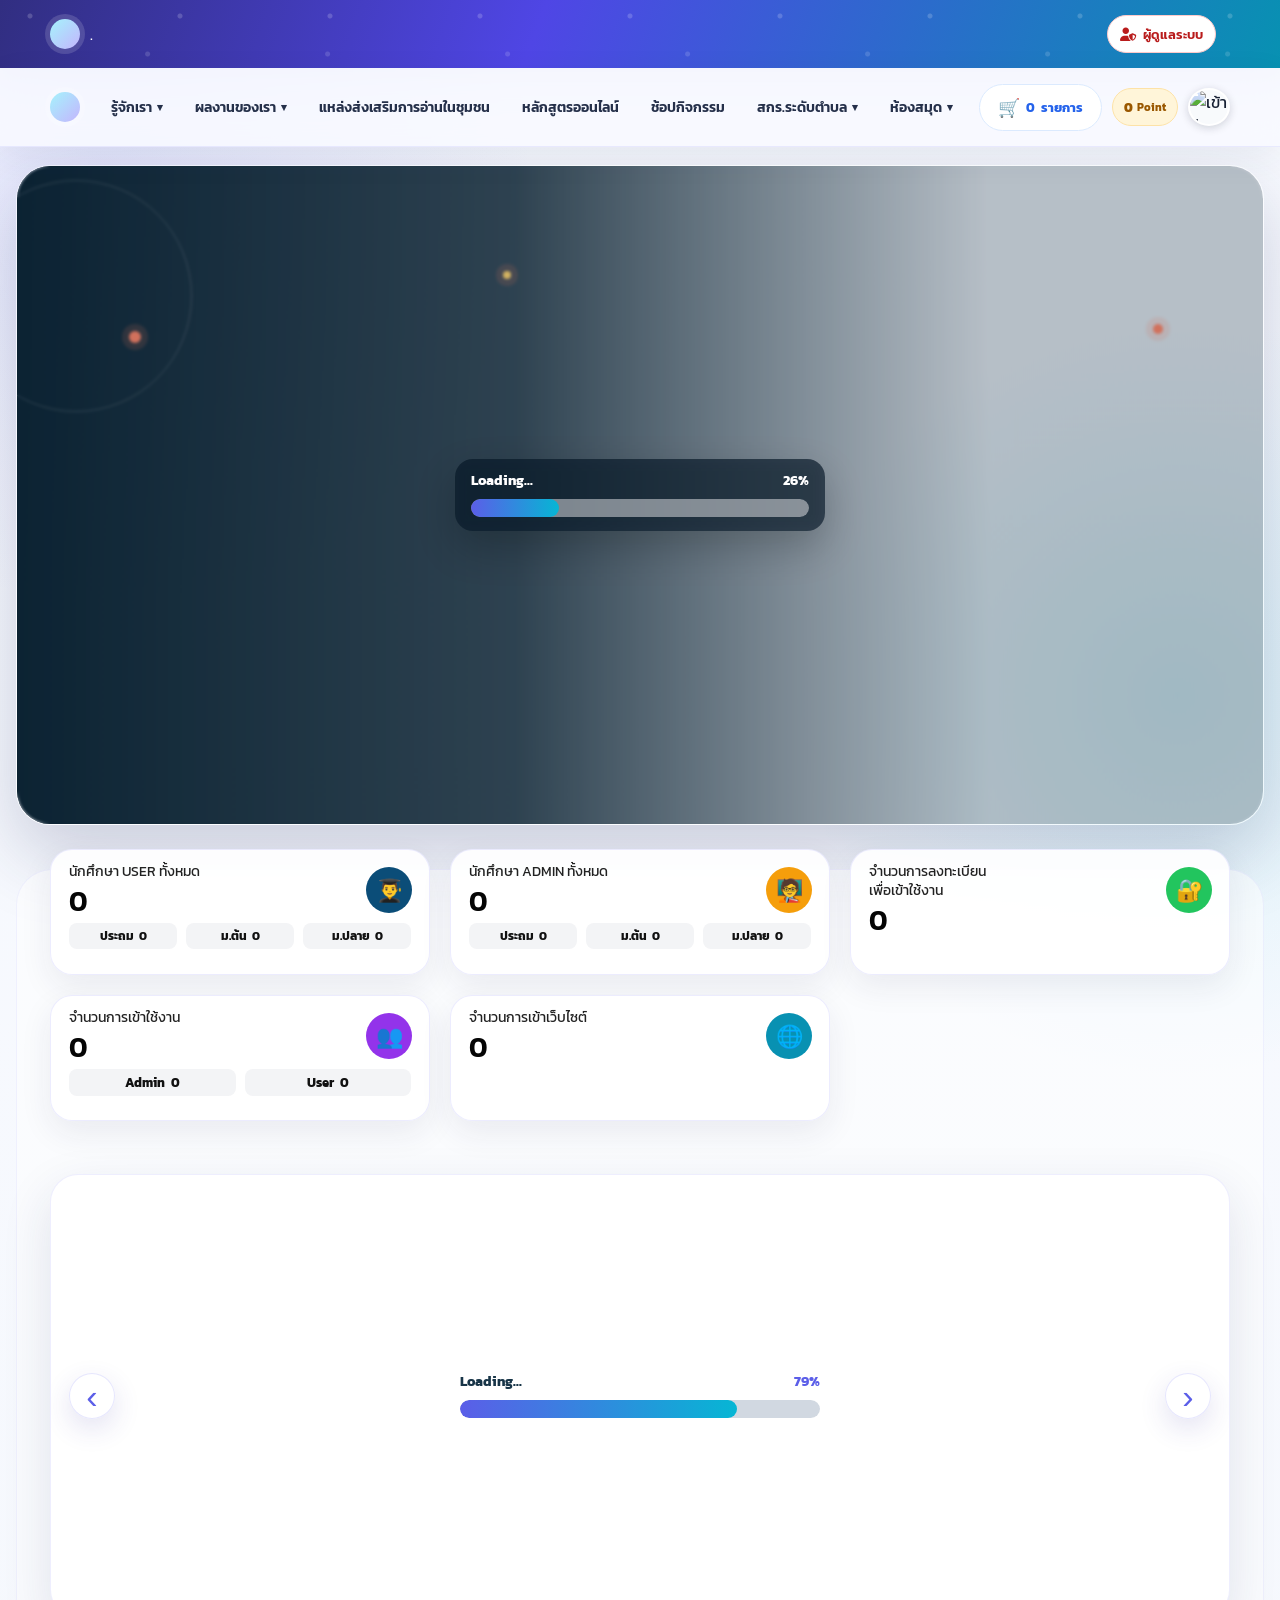
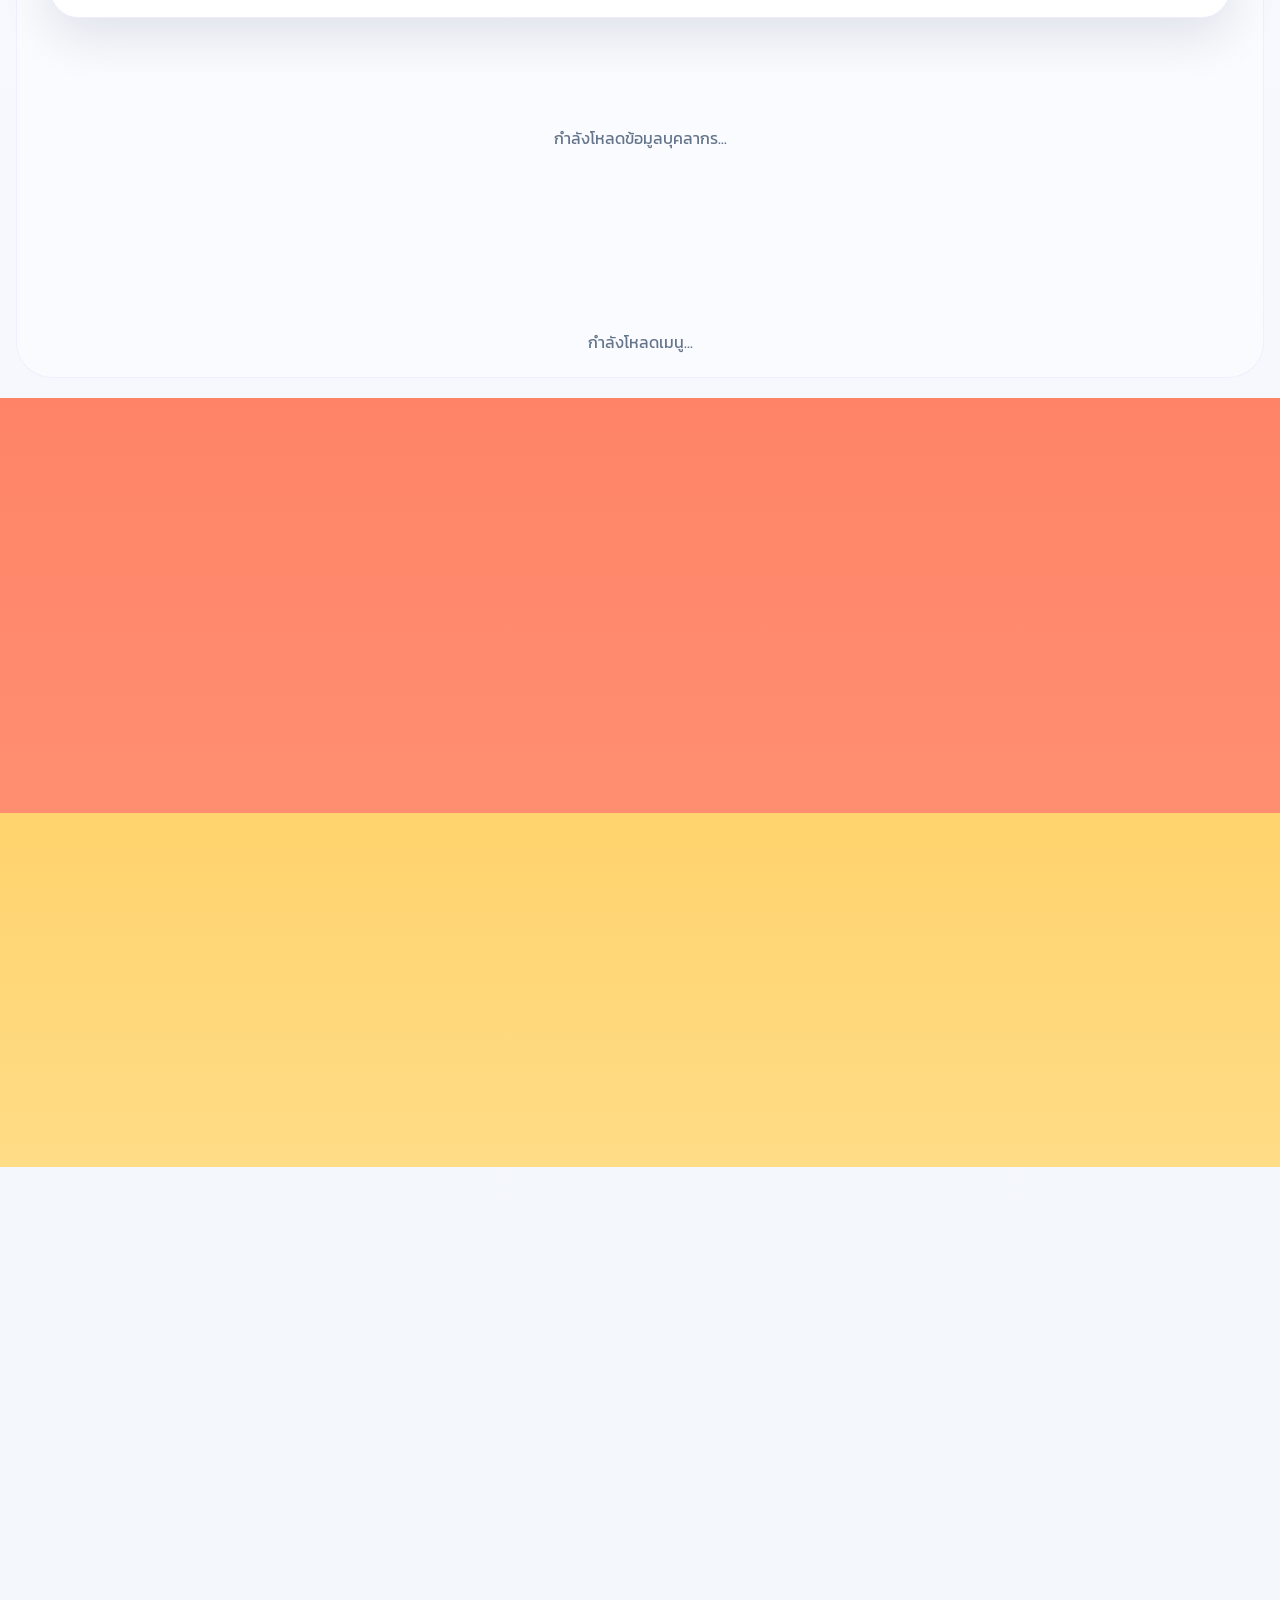
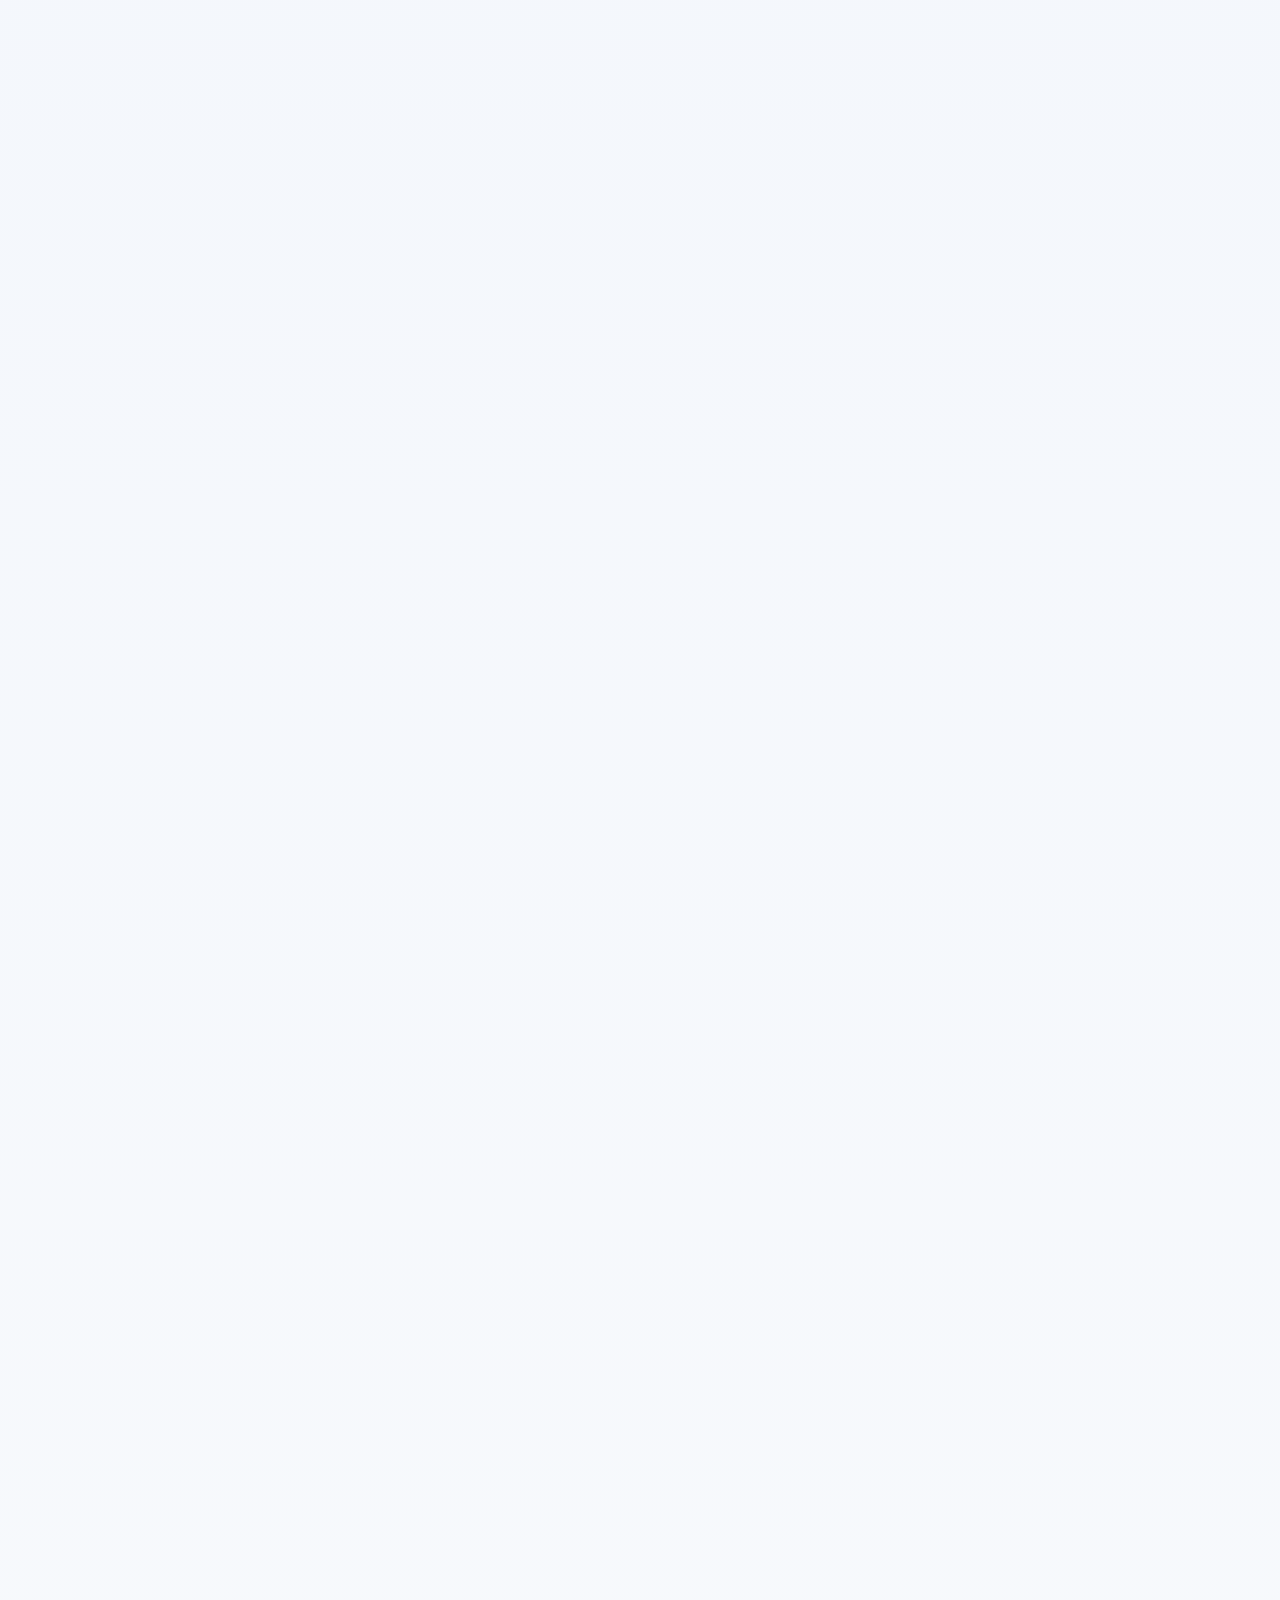
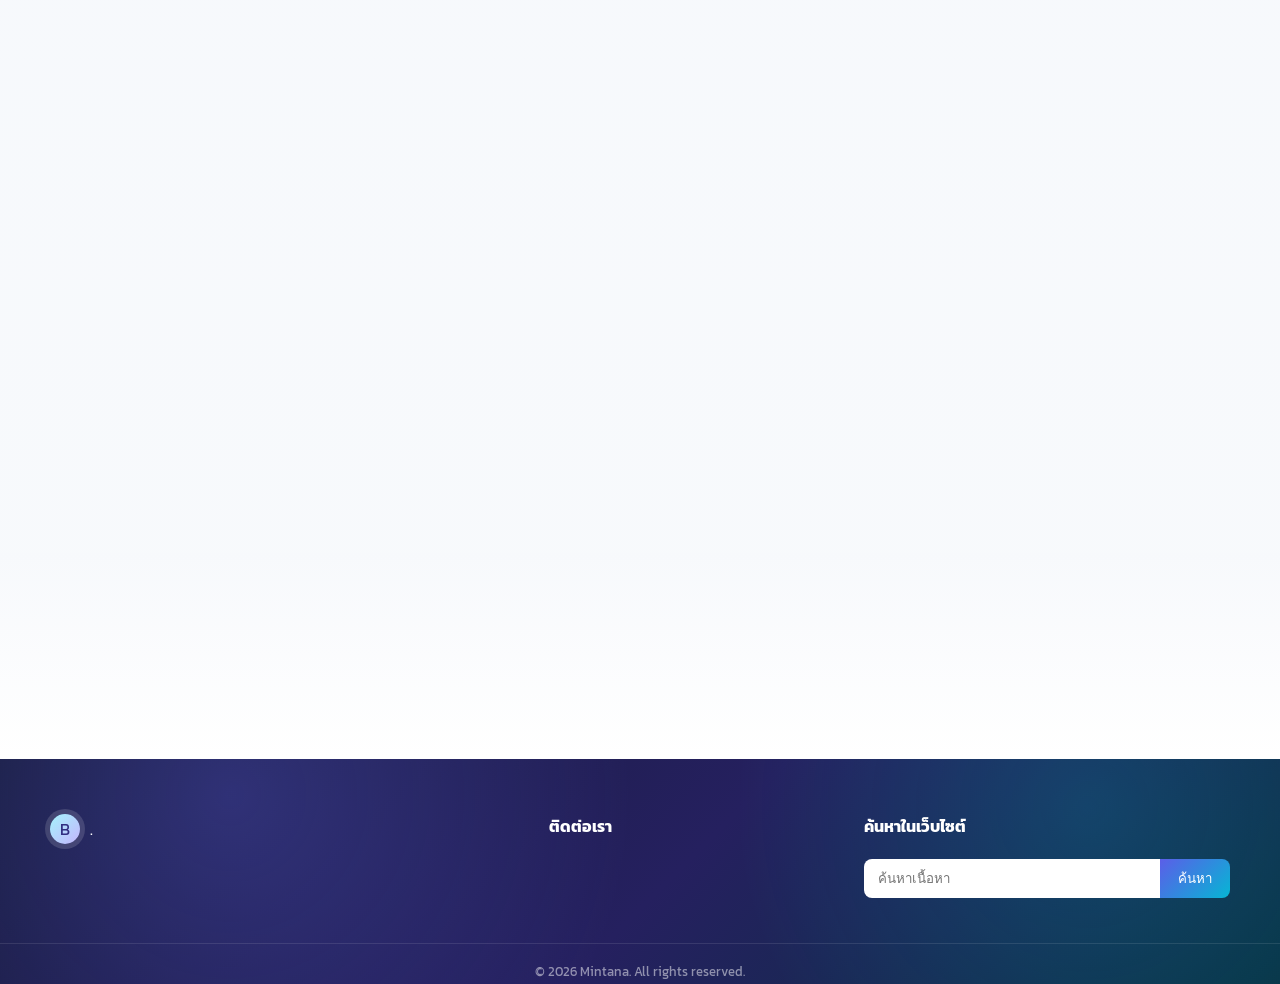
==== index.html @ 1b873754 "Add files via upload" ====
<!DOCTYPE html>

<html lang="th">
<head>
    <script src="app-config.js?v=20260901-central-api-1"></script>
<meta charset="UTF-8" />
  <meta name="viewport" content="width=device-width, initial-scale=1.0" />
  <meta name="description" content="เว็บไซต์ร้านหนังสือสไตล์ภาพประกอบ พร้อมใช้งานบน GitHub Pages" />
  <title>สกร.ระดับอำเภอบ่อเกลือ</title>
  <link rel="preconnect" href="https://fonts.googleapis.com">
  <link rel="preconnect" href="https://script.google.com" crossorigin>
  <link rel="preconnect" href="https://script.googleusercontent.com" crossorigin>
  <link rel="preconnect" href="https://lh3.googleusercontent.com" crossorigin>
  <link rel="dns-prefetch" href="//lh3.googleusercontent.com">
  <link rel="preconnect" href="https://fonts.gstatic.com" crossorigin>
  <link rel="preconnect" href="https://cdn.jsdelivr.net">
  <link rel="preconnect" href="https://cdnjs.cloudflare.com">
  <script>
  // LP360 unified progress loader: native <progress> + percentage
  (function () {
    function getParts(el) {
      if (!el) return null;
      return { bar: el.querySelector('progress'), percent: el.querySelector('.lp-progress-percent') };
    }
    function setValue(el, value) {
      var parts = getParts(el);
      if (!parts || !parts.bar) return;
      value = Math.max(0, Math.min(100, Math.round(Number(value) || 0)));
      parts.bar.value = value;
      if (parts.percent) parts.percent.textContent = value + '%';
    }
    function stop(el) {
      if (!el || !el.__lpProgressTimer) return;
      clearInterval(el.__lpProgressTimer);
      el.__lpProgressTimer = null;
    }
    function restart(el, startValue) {
      if (!el) return;
      stop(el);
      if ('hidden' in el) el.hidden = false;
      var value = Math.max(6, Math.min(40, Number(startValue) || Number(el.dataset.lpProgressStart) || 8));
      setValue(el, value);
      el.__lpProgressTimer = setInterval(function () {
        if (!el.isConnected) { stop(el); return; }
        var step = value < 42 ? 7 : value < 70 ? 4 : value < 86 ? 2 : 1;
        value = Math.min(94, value + step);
        setValue(el, value);
        if (value >= 94) stop(el);
      }, 180);
    }
    function complete(el, hideAfter) {
      if (!el) return;
      stop(el);
      setValue(el, 100);
      var delay = Number.isFinite(Number(hideAfter)) ? Number(hideAfter) : 260;
      if (delay >= 0) setTimeout(function () { if (el.isConnected) el.hidden = true; }, delay);
    }
    function init(root) {
      var nodes = [];
      if (root && root.matches && root.matches('[data-lp-progress]')) nodes.push(root);
      if (root && root.querySelectorAll) nodes = nodes.concat(Array.from(root.querySelectorAll('[data-lp-progress]')));
      nodes.forEach(function (el) {
        if (el.dataset.lpProgressReady === '1') return;
        el.dataset.lpProgressReady = '1';
        restart(el);
      });
    }
    window.LP360Progress = { init: init, restart: restart, complete: complete, setValue: setValue };
    var observer = new MutationObserver(function (mutations) {
      mutations.forEach(function (mutation) {
        mutation.addedNodes.forEach(function (node) { if (node && node.nodeType === 1) init(node); });
      });
    });
    observer.observe(document.documentElement, { childList: true, subtree: true });
    if (document.readyState === 'loading') document.addEventListener('DOMContentLoaded', function () { init(document); }, { once: true });
    else init(document);
  })();
  </script>
  <script>
  // Hero progress = ข้อความ heroTitleText + รูป Hero
  // หมายเหตุ: Image() ไม่เปิดเผย byte progress จึงนับเป็นสถานะงาน 2 ส่วน
  (function () {
    var state = { titleReady: false, imageReady: false, timer: null, value: 8 };

    function loader() {
      return document.querySelector('#websiteHeroOverlay .hero-image-progress-wrap[data-lp-progress]');
    }
    function setValue(value) {
      var el = loader();
      if (!el) return;
      el.hidden = false;
      state.value = Math.max(state.value, Math.min(100, Math.round(value)));
      if (window.LP360Progress) window.LP360Progress.setValue(el, state.value);
    }
    function cap() {
      if (state.titleReady && state.imageReady) return 100;
      if (state.imageReady) return 82;
      if (state.titleReady) return 42;
      return 26;
    }
    function tick() {
      var target = cap();
      if (target >= 100) {
        complete();
        return;
      }
      if (state.value < target) setValue(Math.min(target, state.value + (state.value < 30 ? 3 : 2)));
    }
    function start() {
      var el = loader();
      if (!el) return;
      el.hidden = false;
      if (window.LP360Progress) {
        window.LP360Progress.restart(el, Math.max(8, state.value));
        // ปิด timer ทั่วไปเมื่อถึง cap แล้วใช้ coordinator คุมต่อ
        setTimeout(function () {
          if (el.__lpProgressTimer) {
            clearInterval(el.__lpProgressTimer);
            el.__lpProgressTimer = null;
          }
        }, 40);
      }
      if (!state.timer) state.timer = setInterval(tick, 180);
      tick();
    }
    function complete() {
      if (!(state.titleReady && state.imageReady)) return;
      if (state.timer) { clearInterval(state.timer); state.timer = null; }
      var el = loader();
      if (!el) return;
      if (window.LP360Progress) window.LP360Progress.complete(el, 300);
      else el.hidden = true;
      state.value = 100;
    }
    function mark(name) {
      state[name] = true;
      start();
      if (state.titleReady && state.imageReady) complete();
      else tick();
    }

    window.LP360HeroProgress = {
      start: start,
      titleReady: function () { mark('titleReady'); },
      imageReady: function () { mark('imageReady'); },
      getState: function () { return { titleReady: state.titleReady, imageReady: state.imageReady, value: state.value }; }
    };

    if (document.readyState === 'loading') {
      document.addEventListener('DOMContentLoaded', start, { once: true });
    } else {
      start();
    }
  })();
  </script>
  <script>
    // FIRST-LOAD FAST 2026-09-17
    // 1) homecritical เริ่มพร้อม <head> เพื่อให้ Hero เริ่มดาวน์โหลดก่อน homefast ชุดใหญ่
    // 2) preload Hero ล่าสุดจาก cache ทันทีในครั้งถัดไป
    // 3) homefast เดิมยังทำงานต่อครบทุก section
    (function () {
      var NS = "LP360:LIBRARY:";
      var API = window.APP_CONFIG.API_URL;
      var cacheKey = NS + 'SITE_FAST:homefast-v13-first-image-20260917';
      var heroKey = NS + 'CRITICAL_IMAGE:hero-v1';
      var maxAge = 24 * 60 * 60 * 1000;
      var admin = false;
      try { admin = Boolean(sessionStorage.getItem(NS + 'mysiteAdminToken')); } catch (_) {}

      function optimizedImage(url, width) {
        url = String(url || '').trim();
        if (!url) return '';
        var match = url.match(/lh3\.googleusercontent\.com\/d\/([-\w]{25,})/i);
        if (!match && /drive\.google\.com/i.test(url)) match = url.match(/[-\w]{25,}/);
        if (!match) return url;
        return 'https://lh3.googleusercontent.com/d/' + match[1] + '=w' + (width || 1800);
      }

      function preloadImage(url) {
        if (!url || document.querySelector('link[data-lp360-hero-preload="1"]')) return;
        var link = document.createElement('link');
        link.rel = 'preload';
        link.as = 'image';
        link.href = url;
        link.setAttribute('fetchpriority', 'high');
        link.setAttribute('data-lp360-hero-preload', '1');
        document.head.appendChild(link);
      }

      function ensureHeroProgressMarkup() {
        var overlay = document.getElementById('websiteHeroOverlay');
        if (!overlay) return null;
        var wrap = overlay.querySelector('.hero-image-progress-wrap');
        if (!wrap) {
          wrap = document.createElement('div');
          wrap.className = 'hero-image-progress-wrap lp-progress-loader';
          wrap.setAttribute('data-lp-progress', '');
          wrap.setAttribute('data-lp-progress-start', '8');
          wrap.setAttribute('role', 'status');
          wrap.setAttribute('aria-label', 'กำลังโหลดภาพหน้าปกเว็บไซต์');
          wrap.innerHTML = '<div class="lp-progress-shell"><div class="lp-progress-row"><span>Loading...</span><strong class="lp-progress-percent">8%</strong></div><progress class="lp-progress-bar" max="100" value="8">8%</progress></div>';
          overlay.appendChild(wrap);
        }
        return { wrap: wrap, progress: wrap.querySelector('progress') };
      }

      function showHeroProgress() {
        var apply = function () {
          var state = ensureHeroProgressMarkup();
          if (!state) return;
          state.wrap.hidden = false;
          if (window.LP360Progress) window.LP360Progress.restart(state.wrap, 8);
        };
        if (document.readyState === 'loading') document.addEventListener('DOMContentLoaded', apply, { once: true });
        else apply();
      }

      function finishHeroProgress() {
        var apply = function () {
          var state = ensureHeroProgressMarkup();
          if (!state) return;
          if (window.LP360Progress) window.LP360Progress.complete(state.wrap, 280);
          else state.wrap.hidden = true;
        };
        if (document.readyState === 'loading') document.addEventListener('DOMContentLoaded', apply, { once: true });
        else apply();
      }

                  function startHero(url) {
        if (!url) return;
        window.__SITE_HERO_FAST_URL = url;
        showHeroProgress();
        var img = new Image();
        try { img.fetchPriority = 'high'; img.decoding = 'async'; } catch (_) {}
        img.onload = function () {
          var apply = function () {
            var overlay = document.getElementById('websiteHeroOverlay');
            if (!overlay) return;
            if (window.__SITE_HERO_FAST_URL !== url) return;
            overlay.style.backgroundImage = 'linear-gradient(90deg,rgba(5,28,44,.96) 0%,rgba(5,28,44,.79) 40%,rgba(5,28,44,.1) 78%),url("' + url.replace(/"/g, '%22') + '")';
            overlay.style.backgroundSize = 'cover';
            overlay.style.backgroundPosition = 'center';
            overlay.style.backgroundRepeat = 'no-repeat';
            overlay.classList.add('website-hero-ready');
            finishHeroProgress();
          };
          if (document.readyState === 'loading') document.addEventListener('DOMContentLoaded', apply, { once: true });
          else apply();
        };
        img.onerror = function () {
          var apply = function () {
            var overlay = document.getElementById('websiteHeroOverlay');
            if (!overlay) return;
            overlay.classList.add('website-hero-ready');
            finishHeroProgress();
          };
          if (document.readyState === 'loading') document.addEventListener('DOMContentLoaded', apply, { once: true });
          else apply();
        };
        img.src = url;
      }

      var cachedHero = '';
      try { cachedHero = localStorage.getItem(heroKey) || ''; } catch (_) {}
      if (cachedHero) { preloadImage(cachedHero); startHero(cachedHero); }

      // Critical request ใช้เฉพาะครั้งแรก/โหมดผู้ดูแล; ครั้งถัดไปใช้ Hero cache ทันที
      window.__SITE_HOMECRITICAL_PREFETCH = (!cachedHero || admin) ? fetch(API + '?mode=homecritical', {
        method: 'GET', cache: 'default', credentials: 'omit'
      }).then(function (response) {
        return response.ok ? response.json() : null;
      }).then(function (result) {
        var data = result && result.success !== false ? (result.data || result) : null;
        if (!data) return result;
        var hero = optimizedImage(data.heroImage, 1800);
        if (hero) {
          preloadImage(hero);
          startHero(hero);
          try { localStorage.setItem(heroKey, hero); } catch (_) {}
        }
        return result;
      }).catch(function () { return null; }) : Promise.resolve(null);

      function hasUsable(storage) {
        if (!storage) return false;
        try {
          var saved = JSON.parse(storage.getItem(cacheKey) || 'null');
          return Boolean(saved && saved.savedAt && (Date.now() - saved.savedAt <= maxAge));
        } catch (_) { return false; }
      }

      if (!admin && (hasUsable(window.sessionStorage) || hasUsable(window.localStorage))) return;

      var controller = typeof AbortController !== 'undefined' ? new AbortController() : null;
      var timer = controller ? setTimeout(function () { controller.abort(); }, 30000) : null;
      window.__SITE_HOMEFAST_PREFETCH = fetch(API + '?mode=homefast',
        { method: 'GET', cache: 'default', credentials: 'omit', signal: controller ? controller.signal : undefined }
      ).then(function (response) {
        return response.ok ? response.json() : null;
      }).catch(function () {
        return null;
      }).finally(function () {
        if (timer) clearTimeout(timer);
      });
    })();
  </script>
  <link href="https://fonts.googleapis.com/css2?family=Kanit:wght@300;400;500;600;700;800&display=swap" rel="stylesheet">
  <style>
  #websiteHeroOverlay {
    opacity: 1;
    visibility: visible;
    background: linear-gradient(90deg,rgba(5,28,44,.96) 0%,rgba(5,28,44,.79) 40%,rgba(5,28,44,.1) 78%);
  }

  #websiteHeroOverlay.website-hero-ready {
    opacity: 1;
    visibility: visible;
    transition: opacity 0.25s ease;
  }

  .lp-progress-loader {
    --lp-progress-color: var(--theme-indigo, var(--orange, #ff8467));
    --lp-progress-color-2: var(--theme-cyan, var(--orange2, #ff6d4d));
    width: 100% !important;
    min-height: 128px;
    display: flex !important;
    align-items: center !important;
    justify-content: center !important;
    padding: 22px !important;
    color: var(--theme-ink, var(--text, #10212c));
    background: transparent !important;
    border: 0 !important;
    box-shadow: none !important;
  }
  .lp-progress-loader[hidden] { display: none !important; }
  .lp-progress-shell { width: min(360px, 88%); display: flex; flex-direction: column; gap: 9px; }
  .lp-progress-row { display: flex; align-items: center; justify-content: space-between; gap: 14px; font: 700 14px/1.2 "Kanit", sans-serif; }
  .lp-progress-percent { min-width: 44px; text-align: right; font-variant-numeric: tabular-nums; color: var(--lp-progress-color); }
  .lp-progress-bar { appearance: none; -webkit-appearance: none; display: block; width: 100%; height: 18px; overflow: hidden; border: 0; border-radius: 999px; background: rgba(148,163,184,.24); accent-color: var(--lp-progress-color); }
  .lp-progress-bar::-webkit-progress-bar { background: rgba(148,163,184,.24); border-radius: 999px; }
  .lp-progress-bar::-webkit-progress-value { border-radius: 999px; background: linear-gradient(90deg, var(--lp-progress-color), var(--lp-progress-color-2)); transition: width .18s ease; }
  .lp-progress-bar::-moz-progress-bar { border-radius: 999px; background: linear-gradient(90deg, var(--lp-progress-color), var(--lp-progress-color-2)); }
  .lp-progress-note { margin: 0; text-align: center; color: var(--theme-muted, var(--muted, #64748b)); font: 500 12px/1.35 "Kanit", sans-serif; }
  #websiteHeroOverlay .hero-image-progress-wrap { position: absolute; z-index: 3; inset: 0; min-height: 100%; padding: 24px !important; background: rgba(5,28,44,.18) !important; backdrop-filter: blur(1.5px); }
  #websiteHeroOverlay .hero-image-progress-wrap .lp-progress-shell { width: min(370px, calc(100% - 48px)); padding: 14px 16px; border-radius: 18px; background: rgba(7,24,38,.66); box-shadow: 0 16px 38px rgba(0,0,0,.22); backdrop-filter: blur(8px); }
  #websiteHeroOverlay .hero-image-progress-wrap .lp-progress-row, #websiteHeroOverlay .hero-image-progress-wrap .lp-progress-percent { color: #fff; }
  #websiteHeroOverlay .hero-image-progress-wrap .lp-progress-bar::-webkit-progress-bar { background: rgba(255,255,255,.26); }
  #websiteHeroOverlay .hero-image-progress-wrap .lp-progress-bar { background: rgba(255,255,255,.26); }
  @media (max-width: 620px) {
    .lp-progress-loader { min-height: 108px; padding: 16px !important; }
    .lp-progress-shell { width: min(330px, 94%); }
    #websiteHeroOverlay .hero-image-progress-wrap .lp-progress-shell { width: min(330px, calc(100% - 28px)); }
  }

    /* ลดงาน layout/paint ของส่วนล่างที่ยังไม่อยู่ในจอ */
    #featured, #learningSourceBox, #bestPracticeBox, #FBpostBox, #cliproomBox, #learningBaseModule, #buttonsection {
      content-visibility: auto;
      contain-intrinsic-size: 1px 620px;
    }
</style>
  <link rel="stylesheet" href="index-fast-core.css?v=20260915-announcement-click-visible-2">
  <style>
    #learningBaseModule.shopactivity-preview{padding:52px 0;background:linear-gradient(145deg,#f4f7fb,#fff 55%,#eff5ff)}
    #learningBaseModule .shopactivity-arrow{width:40px;height:40px;padding:0;border-radius:50%;background:#fff;color:#2563eb;font-size:28px}
    #learningBaseModule .shopactivity-dot{width:9px;height:9px;padding:0;border-radius:20px;background:#cbd5e1}
    #learningBaseModule .shopactivity-dot.active{width:27px;background:#2563eb}
    @media(max-width:620px){#learningBaseModule.shopactivity-preview{padding:38px 0}#learningBaseModule .shopactivity-arrow{top:auto;bottom:0;width:36px;height:36px;padding:0}}
  </style>
  <link rel="stylesheet" href="index-fast-profile.css?v=20260902-fast-1">
  <script defer src="https://cdn.jsdelivr.net/npm/sweetalert2@11"></script>
<link
  rel="stylesheet"
  href="https://cdnjs.cloudflare.com/ajax/libs/font-awesome/6.7.2/css/all.min.css"
  media="print" onload="this.media='all'">
  <link rel="stylesheet"
      href="https://cdn.jsdelivr.net/npm/bootstrap-icons@1.11.3/font/bootstrap-icons.min.css"
      media="print" onload="this.media='all'">
  <link rel="stylesheet" href="theme-modern.css?v=20260902-buttons-2">
  <link rel="stylesheet" href="book-featured.css?v=20260903-1">
  <link rel="stylesheet" href="button-section.css?v=20260904-library-buttonsection-1">
</head>
<body class="website-data-loading theme-v2">
  <div id="adminLoginModal" class="admin-login-modal" hidden>
    <form id="adminLoginForm" class="admin-login-card" autocomplete="on">
      <button id="adminLoginClose" class="admin-login-close" type="button" aria-label="ปิด">&times;</button>
      <div class="admin-login-icon"><i class="fa-solid fa-lock" aria-hidden="true"></i></div>
      <h1>เข้าสู่ระบบจัดการเว็บไซต์</h1>
      <p>กรอก Username และ Password เพื่อแสดงเครื่องมือแก้ไข</p>
      <label for="adminUsername">Username</label>
      <input id="adminUsername" name="username" type="text" autocomplete="username" required>
      <label for="adminPassword">Password</label>
      <div class="admin-password-wrap">
        <input id="adminPassword" name="password" type="password" autocomplete="current-password" required>
        <button id="adminTogglePassword" type="button" aria-label="แสดงหรือซ่อนรหัสผ่าน"><i class="fa-solid fa-eye"></i></button>
      </div>
      <button id="adminLoginSubmit" class="admin-login-submit" type="submit">เข้าสู่ระบบ</button>
      <button id="adminForgotButton" class="admin-forgot" type="button">ลืมรหัสผ่าน?</button>
      <div id="adminLoginStatus" class="admin-login-status" role="status"></div>
    </form>
  </div>

  <div class="admin-mode-banner admin-only" role="status" aria-label="สถานะผู้ดูแลระบบ">
    <div class="admin-storage-meter" id="adminStorageMeter" aria-label="พื้นที่จัดเก็บไฟล์ของผู้ดูแล">
      <div class="admin-storage-labels">
        <span id="adminStorageUsed">กำลังตรวจสอบพื้นที่...</span>
        <span id="adminStorageLimit">กำลังโหลด...</span>
      </div>
      <div
        class="admin-storage-track"
        id="adminStorageTrack"
        role="progressbar"
        aria-label="พื้นที่จัดเก็บที่ใช้แล้ว"
        aria-valuemin="0"
        aria-valuemax="100"
        aria-valuenow="0"
      >
        <span class="admin-storage-fill" id="adminStorageFill"></span>
      </div>
    </div>
    <div class="admin-mode-label">Mode : ผู้ดูแลระบบ</div>
  </div>

  <div class="announcement">
    <div class="container announcement-inner">
      <a class="brand brand-light" href="#home" aria-label="Book Store home">
        <span class="brand-icon" data-website-brand-icon></span>
        <span data-website-brand-name>.</span>
      </a>
      <p id="announcementText" hidden></p>
      <div class="announcement-admin-actions" aria-label="การเข้าสู่ระบบผู้ดูแล">
        <button id="adminLoginButton" class="admin-access-button" type="button">
          <i class="fa-solid fa-user-shield" aria-hidden="true"></i>
          <span>ผู้ดูแลระบบ</span>
        </button>
        <button id="adminLogoutButton" class="admin-access-button admin-logout-button" type="button" hidden>
          <i class="fa-solid fa-right-from-bracket" aria-hidden="true"></i>
          <span>ออกจากโหมดแก้ไข</span>
        </button>
      </div>
      <div id="announcementSocials" class="announcement-socials" hidden aria-label="ช่องทางสื่อสังคมออนไลน์">
        <a id="announcementLine" class="announcement-social announcement-line" target="_blank" rel="noopener noreferrer" aria-label="Line" hidden>
          <i class="fa-brands fa-line" aria-hidden="true"></i>
        </a>
        <a id="announcementFacebook" class="announcement-social announcement-facebook" target="_blank" rel="noopener noreferrer" aria-label="Facebook" hidden>
          <i class="fa-brands fa-facebook-f" aria-hidden="true"></i>
        </a>
      </div>
    </div>
  </div>

<header class="site-header">
  <div class="container nav-wrap">

    <a class="brand" href="#home" aria-label="หน้าหลัก">
      <span class="brand-icon" data-website-brand-icon></span>
    </a>

    <nav class="main-nav" aria-label="เมนูหลัก">
      <div class="main-nav-dropdown">
        <button class="main-nav-dropdown-toggle" type="button" aria-expanded="false">
          รู้จักเรา <span aria-hidden="true">▾</span>
        </button>
        <div class="main-nav-dropdown-menu" role="menu">
          <a href="vision.html" role="menuitem">วิสัยทัศน์ อัตลักษณ์ พันธกิจ</a>
          <a href="contact.html" role="menuitem">ติดต่อ/สอบถาม</a>
        </div>
      </div>

      <div class="main-nav-dropdown">
        <button class="main-nav-dropdown-toggle" type="button" aria-expanded="false">
          ผลงานของเรา <span aria-hidden="true">▾</span>
        </button>
        <div class="main-nav-dropdown-menu" role="menu">
          <a href="best_practice.html" role="menuitem">Best Practice</a>
          <a href="innovation.html" role="menuitem">สื่อ/นวัตกรรม</a>
          <a href="media.html" role="menuitem">คลังสื่อการสอน</a>
          <a href="reward.html" role="menuitem">รางวัล เกียรติบัตร</a>
          <a href="course.html" role="menuitem">คลังหลักสูตร</a>
        </div>
      </div>

      <a href="#learningSourceBox">แหล่งส่งเสริมการอ่านในชุมชน</a>
      <a href="#cliproomBox">หลักสูตรออนไลน์</a>
      <a href="#learningBaseModule">ช้อปกิจกรรม</a>

      <div class="main-nav-dropdown">
        <button class="main-nav-dropdown-toggle" type="button" aria-expanded="false">
          สกร.ระดับตำบล <span aria-hidden="true">▾</span>
        </button>
        <div id="districtMenuList" class="main-nav-dropdown-menu" role="menu">
          <span class="main-nav-dropdown-status">กำลังโหลด...</span>
        </div>
      </div>

      <div class="main-nav-dropdown">
        <button class="main-nav-dropdown-toggle" type="button" aria-expanded="false">
          ห้องสมุด <span aria-hidden="true">▾</span>
        </button>
        <div id="libraryMenuList" class="main-nav-dropdown-menu" role="menu">
          <span class="main-nav-dropdown-status">กำลังโหลด...</span>
        </div>
      </div>
    </nav>

    <div class="nav-profile-actions" aria-label="ข้อมูลสมาชิก">
      <button
        id="profileCartBtn"
        class="profile-cart-btn"
        type="button"
        aria-label="เปิดตะกร้ากิจกรรม">
        <span class="cart-icon">🛒</span>
        <span id="profileCartCount">0</span> รายการ
      </button>

      <div
        id="mobileProfilePoint"
        class="mobile-profile-point"
        role="button"
        tabindex="0"
        aria-label="ดูรายการกิจกรรม">
        <strong id="mobileProfileHours">0</strong>
        <span id="mobileProfileHoursLabel">Point</span>
      </div>

      <img
        id="mobileProfilePhoto"
        class="mobile-profile-photo"
        src="https://static.wixstatic.com/media/a503e5_9064df4bf13044dab24382c889fa7d87~mv2.png"
        alt="บัญชีผู้ใช้"
        role="button"
        tabindex="0"
        aria-label="เปิดบัญชีผู้ใช้">

    </div>

  </div>
</header>

  <main>
    <section id="home" class="hero">
      <div id="websiteHeroOverlay" class="hero-overlay"><div class="hero-image-progress-wrap lp-progress-loader" data-lp-progress data-lp-progress-start="8" role="status" aria-label="กำลังโหลดภาพหน้าปกเว็บไซต์"><div class="lp-progress-shell"><div class="lp-progress-row"><span>Loading...</span><strong class="lp-progress-percent">8%</strong></div><progress class="lp-progress-bar" max="100" value="8">8%</progress></div></div></div>
      <div id="editwebsite" class="editwebsite admin-only" aria-label="แก้ไขหน้าเว็บไซต์">
        <button class="editwebsite-btn" type="button" data-editwebsite="text"><i class="fa-solid fa-pen-to-square" aria-hidden="true"></i>แก้ไขข้อความ</button>
        <button class="editwebsite-btn" type="button" data-editwebsite="image"><i class="fa-solid fa-image" aria-hidden="true"></i>แก้ไขโลโก้ ชื่อ รูปหัวเว็บไซต์</button>
      </div>
      <div class="container hero-content">
        <div id="heroKickerText" class="eyebrow" hidden></div>
        <h1 id="heroTitleText" hidden></h1>
        <p id="heroDescriptionText" hidden></p>

      </div>
      <div class="floating-dot dot-1"></div>
      <div class="floating-dot dot-2"></div>
      <div class="floating-dot dot-3"></div>
    </section>

<!-- รถโมบาย + ข่าวสาร: แสดงแนวเดียวกัน -->
<section id="news" class="news-section">
  <div class="container">
    <div id="homeSection" class="home-summary-section" aria-label="สรุปข้อมูลผู้ใช้งาน">
      <div class="home-summary-grid">
        <article class="home-summary-card home-summary-card-user">
          <div class="home-summary-icon home-summary-icon-user" aria-hidden="true">👨‍🎓</div>
          <div class="home-summary-title">นักศึกษา USER ทั้งหมด</div>
          <div class="home-summary-number" id="userTotalBox">0</div>
          <div class="home-summary-levels">
            <div>ประถม <span id="userPrimaryBox">0</span></div>
            <div>ม.ต้น <span id="userMiddleBox">0</span></div>
            <div>ม.ปลาย <span id="userHighBox">0</span></div>
          </div>
        </article>

        <article class="home-summary-card home-summary-card-admin">
          <div class="home-summary-icon home-summary-icon-admin" aria-hidden="true">🧑‍🏫</div>
          <div class="home-summary-title">นักศึกษา ADMIN ทั้งหมด</div>
          <div class="home-summary-number" id="adminTotalBox">0</div>
          <div class="home-summary-levels">
            <div>ประถม <span id="adminPrimaryBox">0</span></div>
            <div>ม.ต้น <span id="adminMiddleBox">0</span></div>
            <div>ม.ปลาย <span id="adminHighBox">0</span></div>
          </div>
        </article>

        <article class="home-summary-card home-summary-card-registration">
          <div class="home-summary-icon home-summary-icon-registration" aria-hidden="true">🔐</div>
          <div class="home-summary-title">จำนวนการลงทะเบียน<br>เพื่อเข้าใช้งาน</div>
          <div class="home-summary-number" id="registrationCountBox">0</div>
        </article>

        <article class="home-summary-card home-summary-card-login">
          <div class="home-summary-icon home-summary-icon-login" aria-hidden="true">👥</div>
          <div class="home-summary-title">จำนวนการเข้าใช้งาน</div>
          <div class="home-summary-number" id="loginCountBox">0</div>
          <div class="home-summary-levels home-summary-login-levels">
            <div>Admin <span id="adminLoginCountBox">0</span></div>
            <div>User <span id="userLoginCountBox">0</span></div>
          </div>
        </article>

        <article class="home-summary-card home-summary-card-website">
          <div class="home-summary-icon home-summary-icon-website" aria-hidden="true">🌐</div>
          <div class="home-summary-title">จำนวนการเข้าเว็บไซต์</div>
          <div class="home-summary-number" id="websiteVisitCountBox">0</div>
        </article>
      </div>
    </div>

    <div id="newsBusLayout" class="news-bus-layout bus-is-hidden">
      <div class="news-column">
        <div class="section-heading">
   
        </div>

        <div id="newsSlider" class="news-slider">
          <button id="manageNewsButton" class="editwebsite-btn news-manager-trigger admin-only" type="button"><i class="fa-solid fa-newspaper" aria-hidden="true"></i>จัดการข่าวสาร</button>
          <div id="newsSlides" class="news-slides">
            <div class="news-loading lp-progress-loader" data-lp-progress data-lp-progress-start="8" role="status" aria-label="กำลังโหลดข่าวสาร"><div class="lp-progress-shell"><div class="lp-progress-row"><span>Loading...</span><strong class="lp-progress-percent">8%</strong></div><progress class="lp-progress-bar" max="100" value="8">8%</progress></div></div>
          </div>
          <button id="newsPrev" class="news-arrow news-prev" type="button" aria-label="ข่าวก่อนหน้า">‹</button>
          <button id="newsNext" class="news-arrow news-next" type="button" aria-label="ข่าวถัดไป">›</button>
          <div id="newsDots" class="news-dots"></div>
        </div>

        <!-- ข้อมูลใต้ข่าวสาร: 2 แถว -->
        <div class="news-info-row admin-news-info-row">
          <!-- แถว 1: บุคลากรจากชีต boss แสดง 1 แถวและเลื่อนได้เมื่อรายการล้น -->
          <aside id="bossBox" class="boss-box boss-carousel" aria-label="บุคลากร" aria-live="polite">
            <div class="boss-box-toolbar">
              <button class="admin-manage-data-button admin-only" type="button" data-admin-page="team">
                <i class="fa-solid fa-pen-to-square" aria-hidden="true"></i>
                จัดการข้อมูล
              </button>
            </div>
            <div class="boss-carousel-shell">
              <button id="bossPrev" class="boss-carousel-arrow boss-carousel-prev" type="button" aria-label="บุคลากรก่อนหน้า" hidden>‹</button>
              <div id="bossViewport" class="boss-carousel-viewport">
                <div id="bossTrack" class="boss-carousel-track">
                  <div class="boss-carousel-status">กำลังโหลดข้อมูลบุคลากร...</div>
                </div>
              </div>
              <button id="bossNext" class="boss-carousel-arrow boss-carousel-next" type="button" aria-label="บุคลากรถัดไป" hidden>›</button>
            </div>
          </aside>

          <!-- แถว 2: เมนูผลงานเรียงแนวนอน -->
          <section id="studentBox" class="student-box menu-shortcuts" aria-label="เมนูลัด">
            <div id="settingMenuGrid" class="setting-menu-grid" aria-live="polite">
              <div class="setting-menu-loading">กำลังโหลดเมนู...</div>
            </div>
          </section>
        </div>

      </div>
    </div>
  </div>
</section>

<!-- หนังสือที่น่าอ่าน: อยู่ Box ถัดลงมาจากข่าวสาร -->
<section id="featured" class="featured-section recommended-books-section" data-admin-section="1">
  <div class="container">
    <div class="section-heading">
      <div>
        <span class="section-kicker">หนังสือที่น่าอ่าน</span>
        <h2>หนังสือที่น่าสนใจ</h2>
      </div>
      <button id="manageFeaturedBooksButton" class="editwebsite-btn book-manager-trigger admin-only" type="button"><i class="fa-solid fa-book-open" aria-hidden="true"></i> จัดการหนังสือน่าอ่าน</button>
    </div>

    <div class="book-showcase">
      <button id="bookPrev" class="book-slider-arrow book-slider-prev" type="button" aria-label="หนังสือก่อนหน้า">‹</button>
      <div id="bookSlides" class="book-slider-stage">
        <div class="book-loading lp-progress-loader" data-lp-progress data-lp-progress-start="8" role="status" aria-label="กำลังโหลดหนังสือ"><div class="lp-progress-shell"><div class="lp-progress-row"><span>Loading...</span><strong class="lp-progress-percent">8%</strong></div><progress class="lp-progress-bar" max="100" value="8">8%</progress></div></div>
      </div>
      <button id="bookNext" class="book-slider-arrow book-slider-next" type="button" aria-label="หนังสือถัดไป">›</button>
      <div id="bookDots" class="book-slider-dots"></div>
    </div>

<!-- ปุ่มเปิด/ปิดหนังสือทั้งหมด -->
<div class="book-toggle-wrap">
<button id="toggleBookListBtn"
        class="book-list-toggle"
        type="button"
        aria-expanded="false">

    <span class="book-toggle-icon">
        <i class="fa fa-eye-slash"></i>
    </span>

    <span class="book-toggle-text">
        หนังสือทั้งหมด
    </span>

</button>
</div>

    <div id="allBooksPanel" class="all-books-panel" hidden>
      <div id="allBooksGrid" class="all-books-grid"></div>
    </div>
  </div>
</section>

<!-- แหล่งส่งเสริมการอ่านในชุมชน: Box แยก ไม่กระทบระบบเดิม -->
<section id="learningSourceBox" class="lsb-section" data-admin-section="2">
  <div class="container">

    <div class="section-heading learning-source-heading">
      <div>
        <div class="activity-box-kicker">
          ★ แหล่งส่งเสริมการอ่านในชุมชน
        </div>

        <h2>แผนที่แหล่งส่งเสริมการอ่านในชุมชน</h2>
      </div>

      <a class="editwebsite-btn learning-admin-button admin-only" href="addlearning.html" target="_blank" rel="noopener noreferrer"><i class="fa-solid fa-map-location-dot" aria-hidden="true"></i>จัดการแหล่งส่งเสริมการอ่านในชุมชน</a>

      <a id="lsbOpenAll"
         class="lsb-open-all"
         href="learning.html" target="_blank">
        ดูรายการทั้งหมด
      </a>
    </div>

    <div class="lsb-rating-note">
      วางเมาส์ที่หมุดเพื่อดูข้อมูลแหล่งส่งเสริมการอ่านในชุมชน และเลื่อนดูภาพรายการด้านล่าง
      <span aria-hidden="true">★</span>
    </div>

    <div class="lsb-box">
      <div id="lsbAreaGrid" class="lsb-area-grid">
        <div class="lsb-loading lp-progress-loader" data-lp-progress data-lp-progress-start="8" role="status" aria-label="กำลังโหลดแหล่งส่งเสริมการอ่านในชุมชน"><div class="lp-progress-shell"><div class="lp-progress-row"><span>Loading...</span><strong class="lp-progress-percent">8%</strong></div><progress class="lp-progress-bar" max="100" value="8">8%</progress></div></div>
      </div>

      <div id="lsbShowAllWrap" class="lsb-show-all-wrap" hidden>
        <button id="lsbShowAllBtn" class="lsb-show-all-btn" type="button">
          แสดงแหล่งส่งเสริมการอ่านในชุมชนทั้งหมด
        </button>
      </div>
    </div>

  </div>
</section>

<!-- ห้องเรียนออนไลน์: ใช้ระบบ Login เดียวกับ accountBtn -->

<!-- Best Practice Box: ข้อมูลจากชีต best_practice -->
<section id="bestPracticeBox" class="best-practice-box-section" data-admin-section="3">
  <div class="best-practice-box-container">
    <div class="best-practice-box-heading">
      <div>
        <div class="activity-box-kicker">★ BEST PRACTICE</div>
        <h2>แนวปฏิบัติที่เป็นเลิศ</h2>
      </div>

      <div class="best-practice-box-heading-actions">
        <a class="best-practice-box-admin-btn admin-only" href="best_practice.html">
          <i class="fa-solid fa-pen-to-square" aria-hidden="true"></i>
          จัดการ Best Practice
        </a>

        <a class="best-practice-box-more-btn" href="best_practice.html">
          ดู Best Practice ทั้งหมด
        </a>
      </div>
    </div>

    <div id="bestPracticeBoxStatus" class="best-practice-box-status"><div class="lp-progress-loader" data-lp-progress data-lp-progress-start="8" role="status" aria-label="กำลังโหลด Best Practice"><div class="lp-progress-shell"><div class="lp-progress-row"><span>Loading...</span><strong class="lp-progress-percent">8%</strong></div><progress class="lp-progress-bar" max="100" value="8">8%</progress></div></div></div>

    <div id="bestPracticeBoxSlider" class="best-practice-box-slider" hidden>
      <button id="bestPracticeBoxPrev" class="best-practice-box-arrow best-practice-box-prev" type="button" aria-label="Best Practice ก่อนหน้า">‹</button>
      <div id="bestPracticeBoxViewport" class="best-practice-box-viewport">
        <div id="bestPracticeBoxTrack" class="best-practice-box-track"></div>
      </div>
      <button id="bestPracticeBoxNext" class="best-practice-box-arrow best-practice-box-next" type="button" aria-label="Best Practice ถัดไป">›</button>
    </div>
  </div>
</section>

<!-- FBpostBox: โพสต์ Facebook จากชีต facebook ของทุก Spreadsheet ตำบล -->
<section id="FBpostBox" class="fbpost-box-section" aria-labelledby="fbpostBoxTitle" data-admin-section="4">
  <div class="fbpost-box-container">
    <div class="fbpost-box-heading fbpost-admin-heading">
      <div>
        <div class="activity-box-kicker">★ FACEBOOK</div>
        <h2 id="fbpostBoxTitle">โพสต์จากพื้นที่</h2>
      </div>

      <button id="manageFacebookButton" class="editwebsite-btn facebook-manager-trigger admin-only" type="button"><i class="fa-brands fa-facebook" aria-hidden="true"></i>เพิ่มโพสต์ Facebook</button>

      <a class="fbpost-box-more-btn" href="fbpost.html">
        ดูโพสต์ทั้งหมด
      </a>
    </div>

    <div id="fbpostBoxStatus" class="fbpost-box-status"><div class="lp-progress-loader" data-lp-progress data-lp-progress-start="8" role="status" aria-label="กำลังโหลดโพสต์ Facebook"><div class="lp-progress-shell"><div class="lp-progress-row"><span>Loading...</span><strong class="lp-progress-percent">8%</strong></div><progress class="lp-progress-bar" max="100" value="8">8%</progress></div></div></div>

    <div id="fbpostBoxGrid" class="fbpost-box-grid"></div>
  </div>
</section>

<section id="cliproomBox" class="cliproom-section" aria-labelledby="cliproomTitle" data-admin-section="5">
  <div class="container">
    <div class="cliproom-admin-actions admin-only" aria-label="จัดการหลักสูตรอบรมออนไลน์">
      <a class="cliproom-admin-course-button" href="admincliproom.html" target="_blank" rel="noopener noreferrer">
        <i class="fa-solid fa-pen-to-square" aria-hidden="true"></i>
        <span>เพิ่ม/แก้ไขหลักสูตร</span>
      </a>
    </div>
    <div class="cliproom-heading">
      <div>
        <div class="activity-box-kicker">★ CLIPROOM</div>
        <div class="cliproom-title-row">
          <div class="cliproom-title-copy">
            <h2 id="cliproomTitle">หลักสูตรอบรมออนไลน์</h2>
            <p>เรียนรู้ผ่านวิดีโอ ทำแบบทดสอบ และรับเกียรติบัตรออนไลน์</p>
          </div>
          <img
            class="cliproom-certificate-image"
            src="https://static.wixstatic.com/media/a503e5_2215286aaadd48a5922a7813c980a3af~mv2.png"
            alt="รับเกียรติบัตรออนไลน์"
            loading="lazy">
        </div>
      </div>
      <a class="cliproom-open-all" href="cliproom.html" target="_blank" rel="noopener">ดูหลักสูตรทั้งหมด</a>
    </div>
    <div class="cliproom-slider">
      <button id="cliproomPrev" class="cliproom-arrow cliproom-prev" type="button" aria-label="หลักสูตรก่อนหน้า">‹</button>
      <div class="cliproom-viewport"><div id="cliproomTrack" class="cliproom-track"><div class="cliproom-loading lp-progress-loader" data-lp-progress data-lp-progress-start="8" role="status" aria-label="กำลังโหลดหลักสูตร"><div class="lp-progress-shell"><div class="lp-progress-row"><span>Loading...</span><strong class="lp-progress-percent">8%</strong></div><progress class="lp-progress-bar" max="100" value="8">8%</progress></div></div></div></div>
      <button id="cliproomNext" class="cliproom-arrow cliproom-next" type="button" aria-label="หลักสูตรถัดไป">›</button>
      <div id="cliproomDots" class="cliproom-dots" aria-label="หน้ารายการหลักสูตร"></div>
    </div>
  </div>
</section>

<section id="learningBaseModule" class="shopactivity-preview" aria-labelledby="shopActivityTitle" data-admin-section="6">
  <div class="container">
    <div class="shopactivity-admin-actions admin-only" aria-label="จัดการกิจกรรม">
      <a class="shopactivity-admin-edit-button" href="addactivity.html" target="_blank" rel="noopener noreferrer">
        <i class="fa-solid fa-pen-to-square" aria-hidden="true"></i>
        <span>เพิ่ม/แก้ไขกิจกรรม</span>
      </a>
    </div>
    <div class="shopactivity-preview-heading">
      <div>
        <div class="activity-box-kicker">★ ฐานการเรียนรู้</div>
        <div class="shopactivity-title-row">
          <div class="shopactivity-title-copy">
            <h2 id="shopActivityTitle">ช้อปกิจกรรม</h2>
            <p>เลือกกิจกรรมที่สนใจ สะสม Point และยืนยันการเข้าร่วมได้ในหน้ากิจกรรม</p>
          </div>
          <img
            class="shopactivity-title-image"
            src="https://static.wixstatic.com/media/a503e5_4950e79a08734dba9bac49c414baeed8~mv2.png"
            alt="Certificate"
            loading="lazy">
        </div>
      </div>
      <a class="shopactivity-open-all" href="shopactivity.html" target="_blank" rel="noopener">ดูกิจกรรมทั้งหมด</a>
    </div>
    <div class="shopactivity-slider">
      <button id="shopActivityPrev" class="shopactivity-arrow shopactivity-prev" type="button" aria-label="กิจกรรมก่อนหน้า">‹</button>
      <div class="shopactivity-viewport">
        <div id="shopActivityTrack" class="shopactivity-track">
          <div class="shopactivity-loading lp-progress-loader" data-lp-progress data-lp-progress-start="8" role="status" aria-label="กำลังโหลดกิจกรรม"><div class="lp-progress-shell"><div class="lp-progress-row"><span>Loading...</span><strong class="lp-progress-percent">8%</strong></div><progress class="lp-progress-bar" max="100" value="8">8%</progress></div></div>
        </div>
      </div>
      <button id="shopActivityNext" class="shopactivity-arrow shopactivity-next" type="button" aria-label="กิจกรรมถัดไป">›</button>
      <div id="shopActivityDots" class="shopactivity-dots"></div>
    </div>
  </div>
</section>


<section id="buttonsection" class="button-section" aria-label="ปุ่มทางลัด">
  <div class="container">
    <div class="button-section-admin-actions admin-only">
      <button id="manageButtonSectionButton" class="button-section-manage" type="button">
        <i class="fa-solid fa-sliders" aria-hidden="true"></i>
        <span>จัดการปุ่ม</span>
      </button>
    </div>
    <div id="buttonSectionGrid" class="button-section-grid">
      <div class="button-section-loading lp-progress-loader" data-lp-progress data-lp-progress-start="8" role="status" aria-label="กำลังโหลดรายการปุ่ม"><div class="lp-progress-shell"><div class="lp-progress-row"><span>Loading...</span><strong class="lp-progress-percent">8%</strong></div><progress class="lp-progress-bar" max="100" value="8">8%</progress></div></div>
    </div>
  </div>
</section>

  </main>

  <!-- Popup รายละเอียดหนังสือ -->
  <div id="bookDetailModal" class="book-detail-modal" aria-hidden="true">
    <div class="book-detail-box" role="dialog" aria-modal="true" aria-labelledby="bookDetailTitle">
      <button id="bookDetailClose" class="book-detail-close" type="button" aria-label="ปิด">×</button>
      <div id="bookDetailContent"></div>
    </div>
  </div>

  <footer id="contact" class="footer">
    <div class="container footer-inner">
      <div>
        <a class="brand brand-light" href="#home"><span class="brand-icon" data-website-brand-icon>B</span><span data-website-brand-name>.</span></a>
        <p id="footerOrganization" class="footer-organization" hidden></p>
        <p id="footerDescription" hidden></p>
      </div>
      <div>
        <h4>ติดต่อเรา</h4>
        <p id="footerAddress" hidden></p>
        <p id="footerPhone" hidden></p>
      </div>
      <div>
        <h4>ค้นหาในเว็บไซต์</h4>
        <form id="siteSearchForm" class="subscribe-form" role="search">
          <input id="siteSearchInput" type="search" placeholder="ค้นหาเนื้อหา" aria-label="ค้นหาเนื้อหาในเว็บไซต์" required>
          <button type="submit">ค้นหา</button>
        </form>
      </div>
    </div>
    <div class="copyright">© 2026 Mintana. All rights reserved.</div>
  </footer>













  
  
  
  
  

<!-- Student Modal -->
<div id="studentModal" class="learning-modal">
  <div class="learning-modal-box">

    <button
      class="btn-red learning-modal-close"
      type="button"
      aria-label="ปิด"
      onclick="LearningBase.closeModal('studentModal')">
      ×
    </button>

    <!-- ส่วน Login -->
    <div id="loginSection">
      <h2>👤 Login</h2>

      <label for="loginPhone">เบอร์โทร</label>
      <input
        id="loginPhone"
        maxlength="10"
        inputmode="numeric">

      <div class="learning-login-actions">
        <button
          type="button"
          onclick="LearningBase.studentLogin()">
          Login
        </button>

        <button
          id="newRegisterBtn"
          class="btn-green"
          type="button"
          onclick="LearningBase.showRegisterBox()">
          ลงทะเบียนผู้ใช้ใหม่
        </button>
      </div>
    </div>

    <!-- ส่วนลงทะเบียน -->
    <div id="registerBox" style="display:none">
      <h2>👤 ลงทะเบียนสมาชิก</h2>

      <label for="stuFullname">
        ชื่อ-นามสกุล
      </label>

      <input
        id="stuFullname"
        autocomplete="name">

      <label for="stuPhone">
        เบอร์โทร
      </label>

      <input
        id="stuPhone"
        maxlength="10"
        inputmode="numeric"
        autocomplete="tel">

      <label for="stuAddress">
        ที่อยู่
      </label>

      <textarea
        id="stuAddress"
        autocomplete="street-address">
      </textarea>

      <label for="stuPhoto">
        แนบรูปภาพ
      </label>

      <input
        id="stuPhoto"
        class="learning-file-input"
        type="file"
        accept="image/jpeg,image/png,image/webp,image/gif">

      <div class="learning-photo-help">
        รองรับ JPG, PNG, WEBP หรือ GIF
        ขนาดไม่เกิน 5 MB
      </div>

      <div
        id="stuPhotoPreviewWrap"
        class="learning-photo-preview-wrap"
        hidden>

        <img
          id="stuPhotoPreview"
          class="learning-photo-preview"
          alt="ตัวอย่างรูปที่แนบ">

        <button
          type="button"
          class="learning-photo-remove"
          onclick="LearningBase.clearStudentPhoto()">
          ลบรูป
        </button>
      </div>

      <div class="learning-register-actions">
        <button
          class="btn-green"
          type="button"
          onclick="LearningBase.registerStudent()">
          ลงทะเบียน
        </button>
      </div>
    </div>

    <!-- ส่วนหลังเข้าสู่ระบบ -->
    <div
      id="logoutBox"
      style="margin-top:15px;display:none">

      <div
        style="
          display:flex;
          gap:8px;
          flex-wrap:wrap;
        ">

        <button
          class="btn-green"
          type="button"
          onclick="LearningBase.showRegisterBox()">
          ลงทะเบียน
        </button>
      </div>
    </div>

  </div>
</div>
<!-- =====================================================
     Popup แก้ไขโปรไฟล์
     แยกจาก Popup ลงทะเบียนเดิมทั้งหมด
====================================================== -->
<div id="editProfileModal" class="learning-modal">
  <div class="learning-modal-box edit-profile-modal-box">

    <div class="edit-profile-header">

      <h2 class="edit-profile-title">
        <i class="fa fa-user" aria-hidden="true"></i>
        แก้ไขโปรไฟล์
      </h2>

      <button
        class="learning-modal-close edit-profile-close"
        type="button"
        aria-label="ปิด"
        onclick="LearningBase.closeEditProfile()">
        ×
      </button>

    </div>

    <div
      id="editPhotoPreviewWrap"
      class="edit-profile-preview-wrap"
      hidden>

      <img
        id="editPhotoPreview"
        class="edit-profile-preview"
        alt="ตัวอย่างรูปโปรไฟล์">

      <button
        class="btn-red edit-profile-remove-photo"
        type="button"
        onclick="LearningBase.removeEditProfilePhoto()">
        ลบรูป
      </button>
    </div>

    <div class="edit-profile-form">

      <label for="editFullname">ชื่อ-นามสกุล</label>
      <input
        id="editFullname"
        class="learning-input"
        type="text"
        autocomplete="name">

      <label for="editPhone">เบอร์โทร</label>
      <input
        id="editPhone"
        class="learning-input"
        type="tel"
        maxlength="10"
        inputmode="numeric"
        autocomplete="tel">

      <label for="editAddress">ที่อยู่</label>
      <textarea
        id="editAddress"
        class="learning-input"
        rows="4"></textarea>

      <label for="editPhoto">แนบรูปภาพ</label>

      <div class="edit-profile-file-box">
        <input
          id="editPhoto"
          type="file"
          accept="image/jpeg,image/png,image/webp,image/gif">
      </div>

      <small class="edit-profile-help">
        รองรับ JPG, PNG, WEBP หรือ GIF ขนาดไม่เกิน 5 MB
      </small>

      <div class="edit-profile-actions">
        <button
          id="saveEditProfileBtn"
          class="btn-green"
          type="button"
          onclick="LearningBase.saveEditProfile()">
          บันทึก
        </button>
      </div>

    </div>

    <div class="edit-profile-footer">
      <button
        class="profile-logout-btn edit-profile-logout-btn"
        type="button"
        onclick="LearningBase.logoutFromEditProfile()">
        ออกจากระบบ
      </button>
    </div>

  </div>
</div>
<!-- Cart Modal -->
<div id="cartModal" class="learning-modal">
  <div class="learning-modal-box">

    <button
      class="btn-red learning-modal-close"
      type="button"
      aria-label="ปิด"
      onclick="LearningBase.closeModal('cartModal')">
      ×
    </button>

    <h2>🛒 ตะกร้ากิจกรรมของคุณ</h2>

    <div class="learning-modal-content">
      <div id="cartList"></div>
    </div>

  </div>
</div>

<div id="detailModal" class="learning-modal">
  <div class="learning-modal-box" style="max-width:900px">
    <div id="detailContent"></div>
    <div style="display:flex;gap:8px;flex-wrap:wrap;margin-top:15px">
      <button id="detailAddCartBtn"><i class="bi bi-bag-plus-fill"></i> ใส่ตะกร้า</button>
     <button
    class="detail-close-btn"
    type="button"
    aria-label="ปิด"
    onclick="LearningBase.closeModal('detailModal')">
    ×
</button>
    </div>
  </div>
</div>


<!-- Popup รายละเอียดหนังสือ -->
</div>

  
  

  

<!-- เมนูด้านล่างสำหรับสมาร์ทโฟนและแท็บเล็ต -->
<nav id="mobileBottomNav"
     class="mobile-bottom-nav"
     aria-label="เมนูด้านล่าง">

  <a href="#home" class="mobile-bottom-link active" data-mobile-bottom-item data-menu-key="home">
    <i class="fa-solid fa-house" aria-hidden="true"></i>
    <span>Home</span>
  </a>

  <button type="button" class="mobile-bottom-link mobile-bottom-menu-trigger" data-mobile-bottom-item data-menu-key="works" aria-expanded="false">
    <i class="fa-solid fa-trophy" aria-hidden="true"></i>
    <span>ผลงานของเรา</span>
  </button>

  <a href="https://edudole.github.io/tambol_prototype1/#cliproomBox" class="mobile-bottom-link" data-mobile-bottom-item data-menu-key="cliproom">
    <i class="fa-solid fa-graduation-cap" aria-hidden="true"></i>
    <span>หลักสูตรออนไลน์</span>
  </a>

  <a href="https://edudole.github.io/tambol_prototype1/#learningBaseModule" class="mobile-bottom-link" data-mobile-bottom-item data-menu-key="shopactivity">
    <i class="fa-solid fa-bag-shopping" aria-hidden="true"></i>
    <span>ช้อปกิจกรรม</span>
  </a>

  <button type="button" class="mobile-bottom-link mobile-bottom-menu-trigger" data-mobile-bottom-item data-menu-key="district" aria-expanded="false">
    <i class="fa-solid fa-location-dot" aria-hidden="true"></i>
    <span>สกร.ระดับตำบล</span>
  </button>

  <button type="button" class="mobile-bottom-link mobile-bottom-menu-trigger" data-mobile-bottom-item data-menu-key="library" aria-expanded="false">
    <i class="fa-solid fa-book-open" aria-hidden="true"></i>
    <span>ห้องสมุด</span>
  </button>

  <button id="mobileBottomMore" type="button" class="mobile-bottom-link mobile-bottom-more" aria-expanded="false" hidden>
    <i class="fa-solid fa-bars" aria-hidden="true"></i>
    <span>เมนู</span>
  </button>

  <div id="mobileBottomPanel" class="mobile-bottom-panel" hidden>
    <div class="mobile-bottom-panel-head">
      <strong id="mobileBottomPanelTitle">เมนู</strong>
      <button id="mobileBottomPanelClose" type="button" aria-label="ปิดเมนู">×</button>
    </div>
    <div id="mobileBottomPanelBody" class="mobile-bottom-panel-body"></div>
  </div>
</nav>
<script defer src="mobile-bottom-nav.js?v=20260902-mobile-nav-1"></script>
  <!-- Popup ประชาสัมพันธ์จากชีต boss -->
  <div id="bossPopup" class="boss-popup" hidden aria-hidden="true">
    <div class="boss-popup-dialog" role="dialog" aria-modal="true" aria-label="ประชาสัมพันธ์">
      <button id="bossPopupClose" class="boss-popup-close" type="button" aria-label="ปิด">×</button>
      <img id="bossPopupImage" class="boss-popup-image" src="" alt="ภาพประชาสัมพันธ์">
      <div id="bossPopupActions" class="boss-popup-actions" hidden>
        <a id="bossPopupDetail" class="boss-popup-detail" href="#" target="_blank" rel="noopener noreferrer">รายละเอียด</a>
      </div>
    </div>
  </div>

  <script defer src="button-section.js?v=20260917-empty-hide-progress-v2"></script>
  <script defer src="book-featured.js?v=20260904-book-admin-1"></script>
  <script defer src="index-fast.js?v=20260917-progress-v3"></script>
</body>
</html>
---- index-fast-core.css ----
/* index-fast-core.css - generated 2026-09-02 */

/* ===== style.css ===== */
:root{--navy:#08263a;--navy2:#061c2c;--orange:#ff8467;--orange2:#ff6d4d;--yellow:#ffd36d;--cream:#fff6e7;--white:#fff;--text:#10212c;--muted:#64717a;--shadow:0 18px 45px rgba(7,31,48,.18)}
html {
  scroll-behavior: smooth;
}
*{box-sizing:border-box}html{scroll-behavior:smooth}body{margin:0;font-family:"Kanit",sans-serif;color:var(--text);background:var(--cream)}a{text-decoration:none;color:inherit}img{max-width:100%;display:block}.container{width:min(1180px,calc(100% - 40px));margin:auto}
.announcement{background:var(--navy2);color:#fff;min-height:86px;display:flex;align-items:center;background-image:radial-gradient(circle at 8% 30%,#ff744d 0 2px,transparent 3px),radial-gradient(circle at 28% 70%,#ffd36d 0 2px,transparent 3px),radial-gradient(circle at 72% 25%,#ff744d 0 2px,transparent 3px),radial-gradient(circle at 88% 70%,#fff 0 1px,transparent 2px);background-size:180px 90px}.announcement-inner{display:grid;grid-template-columns:auto 1fr auto;gap:28px;align-items:center}.announcement p{margin:0;text-align:center;font-size:14px;opacity:.9}
.brand{
    justify-self:start;
    display:flex;
    align-items:center;
}
.brand-icon{width:30px;height:30px;border-radius:50%;background:linear-gradient(135deg,var(--orange),var(--orange2));color:#fff;display:grid;place-items:center;font-size:16px;box-shadow:inset 0 0 0 4px rgba(255,255,255,.22)}.brand-light{color:#fff}.tiny-btn,.primary-btn{background:var(--orange);color:#fff;border-radius:999px;padding:11px 22px;font-weight:600;transition:.25s}.tiny-btn:hover,.primary-btn:hover{transform:translateY(-2px);background:var(--orange2)}
.site-header{background:#fff;position:sticky;top:0;z-index:20;box-shadow:0 5px 25px rgba(4,22,35,.09)}
.nav-wrap{
    display:grid;
    grid-template-columns:1fr auto 1fr;
    align-items:center;
    min-height:72px;
}
.main-nav{
    justify-self:center;
    display:flex;
    align-items:center;
    gap:clamp(8px,1.15vw,20px);
}
.main-nav>a{position:relative;white-space:nowrap;font-size:14px}.main-nav>a:after{content:"";position:absolute;left:0;bottom:-8px;width:0;height:2px;background:var(--orange);transition:.25s}.main-nav>a:hover:after{width:100%}.nav-button{background:var(--navy);color:#fff;border-radius:999px;padding:10px 20px;font-size:13px}.menu-toggle{display:none;border:0;background:none;font-size:26px}
.main-nav-dropdown{position:relative;flex:0 0 auto}
.main-nav-dropdown-toggle{display:flex;align-items:center;gap:5px;padding:10px 0;border:0;background:transparent;color:inherit;cursor:pointer;font:inherit;font-size:14px;white-space:nowrap}
.main-nav-dropdown-toggle span{font-size:11px;transition:transform .2s ease}
.main-nav-dropdown.is-open .main-nav-dropdown-toggle span{transform:rotate(180deg)}
.main-nav-dropdown-menu{position:absolute;top:calc(100% + 10px);left:50%;z-index:100;display:none;min-width:210px;max-width:310px;padding:8px;border:1px solid #e5e7eb;border-radius:14px;background:#fff;box-shadow:0 16px 38px rgba(15,23,42,.18);transform:translateX(-50%)}
.main-nav-dropdown.is-open .main-nav-dropdown-menu{display:grid}
.main-nav-dropdown-menu a,.main-nav-dropdown-label,.main-nav-dropdown-status{display:block;padding:10px 12px;border-radius:9px;color:#26324d;font-size:14px;line-height:1.35;text-align:left;white-space:normal}
.main-nav-dropdown-menu a{text-decoration:none}
.main-nav-dropdown-menu a:hover,.main-nav-dropdown-menu a:focus-visible{background:#eff6ff;color:#1d4ed8;outline:none}
.main-nav-dropdown-label{cursor:default;color:#4b5563}
.main-nav-dropdown-status{color:#9ca3af;text-align:center}
.hero {
  position: relative;
  min-height: 620px;
 background-image: none;
  background-size: cover;
  background-position: center;
  background-repeat: no-repeat;
}
.hero-overlay{position:absolute;inset:0;background:linear-gradient(90deg,rgba(5,28,44,.96) 0%,rgba(5,28,44,.79) 40%,rgba(5,28,44,.1) 78%)}
.hero-content{position:relative;z-index:2;color:#fff;padding-top:90px}.eyebrow,.section-kicker{text-transform:uppercase;letter-spacing:2px;font-size:12px;font-weight:600}.hero h1{font-size:clamp(42px,6vw,70px);line-height:.98;max-width:650px;margin:18px 0}.hero p{max-width:520px;line-height:1.8;opacity:.88}.hero-actions{display:flex;align-items:center;gap:26px;margin-top:30px}.text-link{font-weight:500}.floating-dot{position:absolute;border-radius:50%;background:var(--orange);box-shadow:0 0 0 7px rgba(255,132,103,.16)}.dot-1{width:12px;height:12px;left:9%;top:25%}.dot-2{width:8px;height:8px;left:39%;top:16%;background:var(--yellow)}.dot-3{width:10px;height:10px;right:8%;top:24%}
.section-heading{display:flex;justify-content:space-between;align-items:end;margin-bottom:28px}.section-heading h2{font-size:clamp(28px,4vw,44px);margin:-5px 0 0}.view-all{font-weight:600}
.book-grid{
  display:grid;
  grid-template-columns:repeat(3,minmax(0,1fr));
  gap:28px;
  max-width:1060px;
  margin:0 auto;
  position:relative;
  z-index:2;
}
.book-card{
  width:100%;
  max-width:335px;
  margin:0 auto;
  background:#ff9a80;
  border-radius:8px;
  overflow:hidden;
  box-shadow:var(--shadow);
  transition:.25s;
}
.book-card:hover{transform:translateY(-8px)}.book-image{aspect-ratio:1.25/1;overflow:hidden;background:var(--navy)}.book-image img{width:100%;height:100%;object-fit:cover}.book-body{padding:20px}.badge{display:inline-block;background:var(--yellow);border-radius:999px;padding:5px 11px;font-size:11px;font-weight:700}.badge-dark{background:var(--navy);color:#fff}.book-body h3{font-size:23px;margin:13px 0 8px;color:#fff}.book-body p{font-size:14px;line-height:1.65;margin:0;color:rgba(16,33,44,.78)}.book-meta{display:flex;justify-content:space-between;align-items:center;margin-top:18px}.book-meta strong{font-size:20px}.book-meta button{width:38px;height:38px;border:0;border-radius:50%;background:var(--navy);color:#fff;font-size:23px;cursor:pointer}

.footer{background:#041622;color:#fff;padding-top:55px}.footer-inner{display:grid;grid-template-columns:1.2fr .7fr 1fr;gap:60px;padding-bottom:45px}.footer p{color:rgba(255,255,255,.66);margin:8px 0}.footer h4{margin-top:0}
.subscribe-form{display:flex}.subscribe-form input{flex:1;min-width:0;padding:12px 14px;border:0;border-radius:8px 0 0 8px}.subscribe-form button{border:0;background:var(--orange);color:#fff;padding:0 18px;border-radius:0 8px 8px 0}.copyright{text-align:center;border-top:1px solid rgba(255,255,255,.1);padding:18px;color:rgba(255,255,255,.5);font-size:13px}
@media(max-width:860px){.announcement p{display:none}.announcement-inner{grid-template-columns:1fr auto}.main-nav,.nav-button{display:none}.menu-toggle{display:block}.main-nav.open{display:flex;position:absolute;top:68px;left:0;right:0;background:#fff;flex-direction:column;padding:22px 30px;box-shadow:0 15px 25px rgba(0,0,0,.1)}
.book-grid,.category-grid{grid-template-columns:1fr 1fr}
.book-grid{
  max-width:720px;
}
.footer-inner{grid-template-columns:1fr 1fr}.hero{height:580px}.hero-overlay{background:linear-gradient(90deg,rgba(5,28,44,.95),rgba(5,28,44,.55))}}
@media(max-width:590px){
  .container{
    width:min(100% - 26px,1180px);
  }

  .announcement{
    min-height:66px;
  }

  .hero{
    height:600px;
  }

  .hero-content{
    padding-top:75px;
  }

  .hero h1{
    font-size:44px;
  }

  .hero-actions{
    align-items:flex-start;
    flex-direction:column;
    gap:17px;
  }

  .section-heading{
    align-items:flex-start;
    flex-direction:column;
    gap:12px;
  }

  .book-grid,
  .category-grid,
  .footer-inner{
    grid-template-columns:1fr;
  }

  

  .book-card{
    width:100%;
    max-width:335px;
    margin:0 auto;
  }

  .footer-inner{
    gap:30px;
  }

  .subscribe-form{
    max-width:420px;
  }
}
/* ================================
   News slider
================================ */

.news-slider {
  position: relative;
  width: 100%;
  margin: 0 0 42px;
  border-radius: 24px;
  overflow: hidden;
  background: #ececec;
  box-shadow: 0 14px 35px rgba(4, 35, 52, 0.16);
}

.news-slides {
  position: relative;
  width: 100%;
  aspect-ratio: 16 / 6;
  min-height: 280px;
}

.news-slide {
  position: absolute;
  inset: 0;
  width: 100%;
  height: 100%;
  opacity: 0;
  visibility: hidden;
  transition:
    opacity 0.55s ease,
    visibility 0.55s ease;
}

.news-slide.active {
  opacity: 1;
  visibility: visible;
}

.news-slide img {
  display: block;
  width: 100%;
  height: 100%;
 object-fit: contain;
background: #ffffff;
  object-position: center;
}

.news-arrow{
  position:absolute;
  top:50%;
  z-index:10;

  width:46px;
  height:46px;
  padding:0;

  display:flex;
  align-items:center;
  justify-content:center;

  border:0;
  border-radius:50%;
  background:rgba(5,35,53,.82);
  color:#fff;

  font-family:Arial,sans-serif;
  font-size:34px;
  line-height:1;

  cursor:pointer;
  transform:translateY(-50%);
  transition:background .2s ease,transform .2s ease;
}

.news-prev{
  left:18px;
}

.news-next{
  right:18px;
}

.news-arrow:hover{
  background:#ff7d61;
  transform:translateY(-50%) scale(1.06);
}
.news-dots {
  position: absolute;
  left: 50%;
  bottom: 16px;
  z-index: 5;
  display: flex;
  gap: 8px;
  transform: translateX(-50%);
}

.news-dot {
  width: 10px;
  height: 10px;
  padding: 0;
  border: 2px solid #fff;
  border-radius: 50%;
  background: rgba(255, 255, 255, 0.45);
  cursor: pointer;
}

.news-dot.active {
  width: 26px;
  border-radius: 10px;
  background: #ff7d61;
}

.news-loading {
  position: absolute;
  inset: 0;
  z-index: 3;
  display: flex;
  align-items: center;
  justify-content: center;
  background: #edf0f1;
  color: #173447;
  font-size: 16px;
  font-weight: 500;
}

.news-slider.is-empty {
  display: none;
}

.news-slider.single-slide .news-arrow,
.news-slider.single-slide .news-dots {
  display: none;
}

@media (max-width: 768px) {
  .news-slider {
    margin-bottom: 30px;
    border-radius: 16px;
  }

  .news-slides {
    aspect-ratio: 16 / 9;
    min-height: 190px;
  }

  .news-arrow {
    width: 38px;
    height: 38px;
    font-size: 28px;
  }

  .news-prev {
    left: 10px;
  }

  .news-next {
    right: 10px;
  }

  .news-dots {
    bottom: 10px;
  }
}
.news-slider{
  position:relative;
  isolation:isolate;
}
@media(max-width:768px){
  .news-arrow{
    width:38px;
    height:38px;
    font-size:28px;
  }

  .news-prev{
    left:10px;
  }

  .news-next{
    right:10px;
  }
}

/* =====================================================
   Learning Base — Apps Script original style
   Scoped to avoid changing the existing GitHub website
===================================================== */

#learningBaseModule,
#learningBaseModule *{box-sizing:border-box}

#learningBaseModule{
  width:100%;
  margin:0;
  padding:24px 0 60px;
  font-family:"Prompt","Kanit",Arial,sans-serif;
  background:#f5f7fb;
  color:#111827;
}

#learningBaseModule .learning-container{
  width:100%;
  max-width:1900px;
  margin:auto;
  padding:0 24px;
}


/* Buttons */
#learningBaseModule button,
.learning-modal button{
  border:0;
  border-radius:14px;
  padding:10px 16px;
  font-family:"Prompt","Kanit",Arial,sans-serif;
  font-weight:700;
  cursor:pointer;
  background:#eb5325;
  color:#fff;
}

#learningBaseModule .btn-light,.learning-modal .btn-light{background:#fff;color:#2563eb}
#learningBaseModule .btn-green,.learning-modal .btn-green{background:#16a34a}
#learningBaseModule .btn-orange,.learning-modal .btn-orange{background:#f97316}
#learningBaseModule .btn-red,.learning-modal .btn-red{background:#dc2626}
#learningBaseModule .btn-dark,.learning-modal .btn-dark{background:#111827}

/* Tabs */
#learningBaseModule .learning-tabs{
  display:flex;
  gap:8px;
  flex-wrap:wrap;
  margin-bottom:18px;
}

#learningBaseModule .learning-tabs > div{
  flex-wrap:wrap;
}

#learningBaseModule .learning-tabs button{
  background:#e5e7eb;
  color:#111827;
}

#learningBaseModule .learning-tabs button.active{
  background:#2563eb;
  color:#fff;
}

#learningBaseModule #baseFilter{
  width:260px;
  padding:12px 14px;
  border:1px solid #d1d5db;
  border-radius:14px;
  margin:0;
  font-family:inherit;
  font-size:15px;
  background:#fff;
  color:#111827;
}

/* Section heading */
#learningBaseModule .learning-section-title{
  display:flex;
  align-items:center;
  justify-content:space-between;
  margin-bottom:16px;
  gap:10px;
  flex-wrap:wrap;
}

#learningBaseModule .learning-section-title h2{
  margin:0;
  font-size:clamp(24px,3vw,30px);
  color:#111827;
}

/* Activity cards — same dimensions and visual style as Apps Script */
#learningBaseModule .learning-grid,
#learningBaseModule #activityGrid{
  display:grid;
  grid-template-columns:repeat(auto-fill,minmax(250px,1fr));
  gap:22px;
  width:100%;
}

#learningBaseModule .learning-card{
  background:#fff;
  border-radius:22px;
  overflow:hidden;
  box-shadow:0 10px 25px rgba(15,23,42,.08);
  border:1px solid #e5e7eb;
}

#learningBaseModule .learning-card img{
  display:block;
  width:100%;
  height:170px;
  object-fit:cover;
  background:#e5e7eb;
}

#learningBaseModule .learning-card-body{padding:16px}

#learningBaseModule .learning-tag{
  display:inline-block;
  padding:5px 10px;
  margin-bottom:8px;
  background:#e0f2fe;
  color:#0369a1;
  border-radius:999px;
  font-size:12px;
  font-weight:700;
}

#learningBaseModule .learning-title{
  margin:4px 0;
  font-size:18px;
  font-weight:800;
  line-height:1.4;
  color:#111827;
}

#learningBaseModule .learning-muted{
  color:#64748b;
  font-size:14px;
  line-height:1.6;
}

#learningBaseModule .learning-detail{
  white-space:pre-line;
  display:-webkit-box;
  -webkit-box-orient:vertical;
  -webkit-line-clamp:3;
  overflow:hidden;
}

#learningBaseModule .learning-actions{
  display:flex;
  gap:8px;
  margin-top:14px;
  flex-wrap:wrap;
}

/* History */
#learningBaseModule .learning-list-item{
  background:#fff;
  border:1px solid #e5e7eb;
  border-radius:18px;
  padding:14px;
  margin-bottom:10px;
  box-shadow:0 6px 18px rgba(15,23,42,.05);
}

#learningBaseModule table{
  width:100%;
  border-collapse:collapse;
  background:#fff;
  border-radius:18px;
  overflow:hidden;
}

#learningBaseModule th,
#learningBaseModule td{
  padding:12px;
  border-bottom:1px solid #e5e7eb;
  text-align:left;
  vertical-align:top;
}

#learningBaseModule th{background:#e0f2fe;color:#075985}
#learningBaseModule .teacher-img{width:42px!important;height:42px!important;border-radius:50%;object-fit:cover;vertical-align:middle;margin-right:6px}
#learningBaseModule .learning-hidden{display:none!important}

/* Modals */
.learning-modal{
  display:none;
  position:fixed;
  inset:0;
  z-index:1000;
  align-items:center;
  justify-content:center;
  padding:16px;
  background:rgba(15,23,42,.55);
  font-family:"Prompt","Kanit",Arial,sans-serif;
  color:#111827;
}

.learning-modal-box{
    position: relative;
    overflow: visible !important;
}

.learning-modal-box h2,
.learning-modal-box h3{color:#111827}

.learning-modal input,
.learning-modal textarea,
.learning-modal select{
  width:100%;
  padding:12px 14px;
  border:1px solid #d1d5db;
  border-radius:14px;
  margin:6px 0 12px;
  font-family:inherit;
  font-size:15px;
  background:#fff;
  color:#111827;
}

.learning-modal textarea{min-height:100px}
.learning-row{display:grid;grid-template-columns:1fr 1fr;gap:12px}

/* Detail slider */
.detail-slider{width:100%;height:360px;border-radius:22px;overflow:hidden;background:#e5e7eb;margin-bottom:18px;position:relative}
.detail-slide{display:none;width:100%;height:100%}
.detail-slide.active{display:block}
.detail-slide img{width:100%;height:100%;object-fit:cover}
.detail-dots{display:flex;justify-content:center;gap:8px;margin-top:-34px;margin-bottom:22px;position:relative;z-index:5}
.detail-dot{width:10px;height:10px;border-radius:50%;background:rgba(255,255,255,.65)}
.detail-dot.active{background:#fff}
.detail-info h2{margin:0 0 10px;font-size:28px}
.detail-info .line{padding:10px 0;border-bottom:1px solid #e5e7eb;font-size:17px;line-height:1.7}

/* Cart */
.learning-cart-summary{padding:14px 16px;margin-bottom:12px;background:#fff;border:1px solid #e5e7eb;border-radius:18px;font-weight:800;box-shadow:0 5px 16px rgba(15,23,42,.05)}
.learning-cart-item{display:grid;grid-template-columns:minmax(0,1fr) 180px;gap:16px;align-items:center;padding:14px;margin-bottom:12px;background:#fff;border:1px solid #e5e7eb;border-radius:18px;box-shadow:0 5px 16px rgba(15,23,42,.05)}
.learning-cart-info{min-width:0}
.learning-cart-title{margin-bottom:4px;font-size:17px;font-weight:800;color:#111827}
.learning-cart-actions{display:flex;flex-wrap:wrap;gap:8px;margin-top:14px}
.learning-confirm-btn{background:#16a34a!important}
.learning-delete-btn{background:#dc2626!important}
.learning-cart-image{width:180px;height:120px;object-fit:cover;border-radius:16px;background:#e5e7eb}

@media(min-width:1600px){
  #learningBaseModule .learning-container{max-width:1800px}
  #learningBaseModule .learning-grid,
  #learningBaseModule #activityGrid{grid-template-columns:repeat(auto-fill,minmax(250px,1fr))}
}

@media(max-width:860px){
  .learning-nav-actions{order:4;width:100%;justify-content:center;padding:8px 0 4px}
  .learning-nav-actions button,.learning-nav-actions a{font-size:12px;padding:8px 11px}
}

@media(max-width:650px){
  #learningBaseModule{padding-top:18px}
  #learningBaseModule .learning-container{padding:0 14px}
  #learningBaseModule .learning-tabs > div{align-items:stretch!important}
  #learningBaseModule .learning-tabs > div > div:first-child{width:100%;display:grid!important;grid-template-columns:1fr 1fr}
  #learningBaseModule .learning-tabs > div > div:last-child{width:100%;margin-left:0!important}
  #learningBaseModule #baseFilter{width:100%!important;margin-top:10px}
  #learningBaseModule .learning-grid,
  #learningBaseModule #activityGrid{grid-template-columns:1fr}
  .learning-row{grid-template-columns:1fr}
  .detail-slider{height:230px}
  .learning-cart-item{grid-template-columns:1fr}
  .learning-cart-image{width:100%;height:190px;order:-1}
}

/* =====================================================
   Recommended books — separate box below news slider
===================================================== */











































.modal-open{overflow:hidden}









#newsSlider, #learningSourceBox, #cliproomBox, #learningBaseModule{
  scroll-margin-top: 90px;
}
@media (max-width:860px){

    .nav-wrap{
        display:flex;
        justify-content:space-between;
        align-items:center;
    }

}
/* =====================================================
   Mobile / Tablet Bottom Navigation
===================================================== */
.mobile-bottom-nav{display:none}

@media (max-width:1024px){
  .main-nav,.menu-toggle{display:none!important}

  body{padding-bottom:calc(78px + env(safe-area-inset-bottom))}

  .mobile-bottom-nav{
    --mobile-bottom-columns:6;
    position:fixed;
    left:0;
    right:0;
    bottom:0;
    z-index:9999;
    display:grid;
    grid-template-columns:repeat(var(--mobile-bottom-columns),minmax(0,1fr));
    align-items:stretch;
    min-height:70px;
    padding:6px max(4px,env(safe-area-inset-right)) calc(6px + env(safe-area-inset-bottom)) max(4px,env(safe-area-inset-left));
    background:rgba(255,255,255,.97);
    border-top:1px solid #e2e8f0;
    box-shadow:0 -7px 24px rgba(8,38,58,.15);
    backdrop-filter:blur(15px);
    -webkit-backdrop-filter:blur(15px)
  }

  .mobile-bottom-link{
    appearance:none;
    -webkit-appearance:none;
    position:relative;
    min-width:0;
    min-height:56px;
    margin:0;
    padding:5px 2px;
    display:flex;
    flex-direction:column;
    align-items:center;
    justify-content:center;
    gap:4px;
    border:0;
    border-radius:13px;
    background:transparent;
    color:#64748b;
    text-decoration:none;
    font-family:"Kanit",sans-serif;
    font-size:10px;
    font-weight:500;
    line-height:1.1;
    text-align:center;
    cursor:pointer;
    transition:color .2s ease,background-color .2s ease,transform .2s ease
  }

  .mobile-bottom-link>span{
    display:block;
    width:100%;
    overflow:hidden;
    text-overflow:ellipsis;
    white-space:nowrap
  }

  .mobile-bottom-link i{
    display:flex;
    align-items:center;
    justify-content:center;
    height:23px;
    font-size:21px;
    line-height:1
  }

  .mobile-bottom-link:hover,
  .mobile-bottom-link.active,
  .mobile-bottom-link[aria-expanded="true"]{
    color:#ff6d4d;
    background:#fff1ed
  }

  .mobile-bottom-link:active{transform:scale(.94)}
  .mobile-bottom-link[hidden],
  .mobile-bottom-link.mobile-bottom-overflowed{display:none!important}

  .mobile-bottom-panel{
    position:fixed;
    left:max(10px,env(safe-area-inset-left));
    right:max(10px,env(safe-area-inset-right));
    bottom:calc(78px + env(safe-area-inset-bottom));
    z-index:10002;
    max-height:min(62vh,460px);
    overflow:hidden;
    border:1px solid #e2e8f0;
    border-radius:20px;
    background:rgba(255,255,255,.99);
    box-shadow:0 18px 48px rgba(15,23,42,.22);
    backdrop-filter:blur(18px);
    -webkit-backdrop-filter:blur(18px)
  }

  .mobile-bottom-panel[hidden]{display:none!important}

  .mobile-bottom-panel-head{
    display:flex;
    align-items:center;
    justify-content:space-between;
    gap:12px;
    min-height:48px;
    padding:8px 10px 8px 16px;
    border-bottom:1px solid #edf2f7;
    color:#0f172a;
    font-family:"Kanit",sans-serif
  }

  .mobile-bottom-panel-head strong{font-size:15px;font-weight:700}

  .mobile-bottom-panel-head button{
    width:34px;
    height:34px;
    padding:0;
    border:0;
    border-radius:50%;
    background:#f1f5f9;
    color:#475569;
    font:500 24px/1 Arial,sans-serif;
    cursor:pointer
  }

  .mobile-bottom-panel-body{
    display:grid;
    gap:5px;
    max-height:calc(min(62vh,460px) - 49px);
    padding:8px;
    overflow:auto;
    overscroll-behavior:contain
  }

  .mobile-bottom-panel-row{
    width:100%;
    min-height:46px;
    display:flex;
    align-items:center;
    gap:11px;
    padding:9px 12px;
    border:0;
    border-radius:13px;
    background:#fff;
    color:#334155;
    text-align:left;
    text-decoration:none;
    font-family:"Kanit",sans-serif;
    font-size:14px;
    font-weight:500;
    cursor:pointer
  }

  .mobile-bottom-panel-row:hover{background:#f8fafc;color:#ff6d4d}
  .mobile-bottom-panel-row>i:first-child{width:22px;text-align:center;color:#ff6d4d}
  .mobile-bottom-panel-row>span{flex:1;min-width:0}
  .mobile-bottom-panel-chevron{margin-left:auto;color:#94a3b8!important;font-size:12px}
  .mobile-bottom-panel-empty{padding:18px 14px;color:#94a3b8;text-align:center;font-family:"Kanit",sans-serif;font-size:13px}

  #home,#bestPracticeBox,#cliproomBox,#learningBaseModule{scroll-margin-top:78px}
}

@media (max-width:590px){
  body{padding-bottom:calc(73px + env(safe-area-inset-bottom))}
  .mobile-bottom-nav{min-height:67px;padding-top:4px}
  .mobile-bottom-link{min-height:53px;padding:4px 1px;gap:3px;font-size:9px}
  .mobile-bottom-link i{height:21px;font-size:19px}
  .mobile-bottom-panel{bottom:calc(73px + env(safe-area-inset-bottom))}
}
/* ==================================================
   Mobile Profile Navigation
   แสดงผลบนสมาร์ทโฟนและแท็บเล็ต
================================================== */
@media screen and (max-width: 1024px) {

  .site-header {
    position: relative;
    z-index: 1000;
  }

  .site-header .nav-wrap {
    width: 100%;
    min-height: 64px;
    display: flex;
    align-items: center;
    justify-content: space-between;
    gap: 6px;
    padding: 7px 10px;
    box-sizing: border-box;
  }

  /* โลโก้อยู่ด้านซ้าย */
  .nav-wrap > .brand {
    flex: 0 0 auto;
    margin: 0;
  }

  .nav-wrap > .brand span:not(.brand-icon) {
    display: none;
  }

  .nav-wrap > .brand .brand-icon {
    width: 38px;
    height: 38px;
    min-width: 38px;
    display: flex;
    align-items: center;
    justify-content: center;
  }

  /* กล่องข้อมูลสมาชิกด้านขวา */
  #mobileProfileNav {
    flex: 1 1 auto;
    min-width: 0;
    max-width: calc(100% - 45px);

    display: flex !important;
    align-items: center;
    justify-content: flex-end;
    flex-wrap: nowrap;

    gap: 5px;
    margin: 0;
    padding: 0;
    overflow: visible;
  }

  /* รูปสมาชิก */
  #mobileProfileNav #profilePhoto {
    order: 5;
    display: block !important;

    width: 36px !important;
    height: 36px !important;
    min-width: 36px;
    margin: 0 !important;
    padding: 0;

    border: 2px solid #ffffff;
    border-radius: 50%;
    object-fit: cover;
    box-shadow: 0 2px 7px rgba(0, 0, 0, 0.16);
  }

  /* ชื่อสมาชิก */
  #mobileProfileNav #profileName {
    display: none !important;
    visibility: hidden !important;
    opacity: 0 !important;

    flex: 0 1 auto;
    min-width: 0;
    max-width: 105px;

    margin: 0 !important;
    padding: 0 2px !important;

    color: #111827 !important;
    font-size: 12px !important;
    font-weight: 600;
    line-height: 1.2;
    text-align: right;

    white-space: nowrap;
    overflow: hidden;
    text-overflow: ellipsis;
  }

  /* ปุ่มบัญชีผู้ใช้ */
  #mobileProfileNav #profileLoginBtn {
    order: 3;

    flex: 0 0 auto;
    width: auto !important;
    min-width: 0;
    height: 30px;

    margin: 0 !important;
    padding: 0 8px !important;

    border: none !important;
    border-radius: 15px !important;
    background: #08b6cf !important;
    color: #ffffff !important;
    box-shadow: none !important;

    font-size: 11px !important;
    font-weight: 600;
    line-height: 30px;
    white-space: nowrap;
  }

  /* ชั่วโมงกิจกรรม */
  #mobileProfileNav #profileHours {
    order: 2;

    flex: 0 0 auto;
    min-width: 30px;
    height: 30px;

    display: inline-flex !important;
    align-items: center;
    justify-content: center;

    margin: 0 !important;
    padding: 0 8px !important;

    border-radius: 15px;
    background: #fff1cc !important;
    color: #a45b00 !important;

    font-size: 12px !important;
    font-weight: 700;
    line-height: 1;
    white-space: nowrap;
  }

  #mobileProfileNav #profileHoursLabel {
    order: 2;
    display: inline-flex !important;
    align-items: center;
    height: 30px;
    margin-left: -7px !important;
    padding-right: 8px !important;
    color: #a45b00 !important;
    font-size: 10px !important;
    font-weight: 600;
    white-space: nowrap;
  }

  #mobileProfileNav #profileLogoutBtn {
    order: 4;
    flex: 0 0 auto;
    width: auto !important;
    min-width: 0;
    height: 30px;
    margin: 0 !important;
    padding: 0 8px !important;
    border: none !important;
    border-radius: 15px !important;
    background: #ef4444 !important;
    color: #ffffff !important;
    box-shadow: none !important;
    font-size: 11px !important;
    font-weight: 600;
    line-height: 30px;
    white-space: nowrap;
  }

  #mobileProfileNav #profileLogoutBtn[hidden] {
    display: none !important;
  }

  /* ปุ่มตะกร้า */
  #mobileProfileNav #profileCartBtn {
    order: 1;

    flex: 0 0 auto;
    width: auto !important;
    min-width: 0;
    height: 30px;

    display: inline-flex !important;
    align-items: center;
    justify-content: center;
    gap: 3px;

    margin: 0 !important;
    padding: 0 8px !important;

    border: 1px solid #bfd5ff !important;
    border-radius: 15px !important;
    background: #eaf2ff !important;
    color: #1261d8 !important;
    box-shadow: none !important;

    font-size: 11px !important;
    font-weight: 600;
    line-height: 1;
    white-space: nowrap;
  }

  #mobileProfileNav #profileCartBtn i {
    font-size: 12px;
  }
}
/* มือถือหน้าจอเล็ก */
@media screen and (max-width: 600px) {

  .site-header .nav-wrap {
    min-height: 58px;
    gap: 3px;
    padding: 6px 7px;
  }

  .nav-wrap > .brand .brand-icon {
    width: 32px;
    height: 32px;
    min-width: 32px;
    font-size: 14px;
  }

  #mobileProfileNav {
    max-width: calc(100% - 37px);
    gap: 3px;
  }

  #mobileProfileNav #profilePhoto {
    width: 30px !important;
    height: 30px !important;
    min-width: 30px;
  }

  #mobileProfileNav #profileName {
    max-width: 70px;
    font-size: 10px !important;
  }

  #mobileProfileNav #profileLoginBtn,
  #mobileProfileNav #profileLogoutBtn,
  #mobileProfileNav #profileHours,
  #mobileProfileNav #profileHoursLabel,
  #mobileProfileNav #profileCartBtn {
    height: 27px;
    padding-left: 6px !important;
    padding-right: 6px !important;
    font-size: 10px !important;
    border-radius: 14px !important;
  }

  #mobileProfileNav #profileLoginBtn,
  #mobileProfileNav #profileLogoutBtn {
    line-height: 27px;
  }

  #mobileProfileNav #profileHoursLabel {
    margin-left: -5px !important;
    padding-left: 0 !important;
    padding-right: 5px !important;
    font-size: 9px !important;
  }

  #mobileProfileNav #profileHours {
    min-width: 25px;
  }

  #mobileProfileNav #profileCartBtn i {
    font-size: 10px;
  }
}
/* Freeze Header บนสมาร์ทโฟนและแท็บเล็ต */
@media screen and (max-width: 1024px) {

  .site-header {
    position: sticky !important;
    top: 0;
    left: 0;
    width: 100%;
    z-index: 9999;

    background: #ffffff;
    box-shadow: 0 3px 12px rgba(0, 0, 0, 0.12);
  }

  .site-header .nav-wrap {
    position: relative;
    width: 100%;
    min-height: 58px;
    margin: 0 auto;
    background: #ffffff;
  }
}
@media (min-width:1025px){

    .nav-wrap{
        display:flex;
        align-items:center;
    }

    .main-nav{
        flex:1;
    }

    #profileCartBtn{
        margin-left:auto;
        flex-shrink:0;
    }

    .profile-box .profile-cart-btn{
        display:none;
    }

}
/* Desktop */
@media screen and (min-width:1025px){

  .container.nav-wrap{
    display:flex;
    align-items:center;
  }

  /* โลโก้ */
  .brand{
    flex:0 0 auto;
  }

  /* เมนูอยู่กึ่งกลาง */
  .main-nav{
    flex:1;
    display:flex;
    justify-content:center;
    align-items:center;
    gap:30px;
  }

  /* ปุ่มตะกร้าอยู่ขวาสุด */
  #profileCartBtn{
    flex:0 0 auto;
    margin-left:auto;
  }
}
.brand {
  display: flex;
  align-items: center;
  gap: 10px;
}

/* ข่าวสารคลิกเพื่อเปิดรายละเอียด */
.news-slide.active {
  cursor: pointer;
}

.news-slide.active:focus-visible {
  outline: 3px solid currentColor;
  outline-offset: -4px;
}
/* ปุ่ม X ของ Popup ข่าว */
.news-close-btn{

    width:52px;
    height:52px;

    border-radius:50%;

    background:#5f6774 !important;
    color:#fff !important;

    font-size:28px !important;
    font-weight:700;

    position:absolute;

    top:-18px;
    right:-18px;

    box-shadow:0 8px 18px rgba(0,0,0,.25);

    transition:.2s;

    display:flex !important;
    align-items:center;
    justify-content:center;
}

.news-close-btn:hover{

    transform:scale(1.08);
    background:#49515c !important;

}
/* =================================
   Popup รายละเอียดข่าว
================================= */

.news-popup-box {
  position: relative !important;
  overflow: visible !important;
  border-radius: 22px !important;
  padding: 28px !important;
}

.news-popup-title {
  padding: 0 38px;
  font-family: "Kanit", sans-serif;
  font-size: 25px;
  line-height: 1.45;
  color: #10212c;
}

.news-popup-content {
  text-align: left;
}

.news-popup-date {
  margin: 0 0 14px;
  color: #6b7280;
  font-size: 14px;
  text-align: center;
}

.news-popup-image {
  display: block;
  width: 100%;
  max-height: 430px;
  object-fit: contain;
  border-radius: 14px;
  margin: 0 auto 18px;
  background: #f5f5f5;
}

.news-popup-detail {
  font-size: 16px;
  line-height: 1.8;
  color: #374151;
  white-space: normal;
}

/* ปุ่ม X มุมขวาบน ยื่นออกนอกกรอบ */
.news-close-btn {
  position: absolute !important;
  top: -18px !important;
  right: -18px !important;

  width: 52px !important;
  height: 52px !important;
  min-width: 52px !important;

  display: flex !important;
  align-items: center;
  justify-content: center;

  margin: 0 !important;
  padding: 0 !important;

  border: 4px solid #ffffff !important;
  border-radius: 50% !important;

  background: #5f6774 !important;
  color: #ffffff !important;

  font-family: Arial, sans-serif !important;
  font-size: 34px !important;
  font-weight: 400 !important;
  line-height: 1 !important;

  box-shadow: 0 7px 18px rgba(0, 0, 0, 0.28) !important;
  opacity: 1 !important;
  cursor: pointer;
}

.news-close-btn:hover {
  background: #444b55 !important;
  transform: scale(1.06);
}

.news-close-btn:focus {
  box-shadow:
    0 7px 18px rgba(0, 0, 0, 0.28),
    0 0 0 4px rgba(95, 103, 116, 0.25) !important;
}

.news-detail-btn {
  border: 0;
  border-radius: 999px;
  padding: 11px 25px;
  background: #ff7d61;
  color: #ffffff;
  font-family: "Kanit", sans-serif;
  font-size: 15px;
  font-weight: 600;
  cursor: pointer;
}

.news-detail-btn:hover {
  background: #ff6848;
}

@media (max-width: 600px) {
  .news-popup-box {
    width: calc(100% - 28px) !important;
    padding: 22px 16px !important;
  }

  .news-popup-title {
    padding: 0 25px;
    font-size: 20px;
  }

  .news-close-btn {
    top: -14px !important;
    right: -10px !important;
    width: 46px !important;
    height: 46px !important;
    min-width: 46px !important;
    font-size: 30px !important;
  }

  .news-popup-image {
    max-height: 300px;
  }
}
/* ==========================================
   ปุ่มปิด Popup รายละเอียดกิจกรรม
========================================== */

#detailModal .learning-modal-box{
    position:relative;
    overflow:visible;
}

.detail-close-btn{

    position:absolute;

    top:-18px;
    right:-18px;

    width:52px;
    height:52px;

    display:flex;
    align-items:center;
    justify-content:center;

    padding:0;

    border:none;
    border-radius:50%;

    background:#5f6774;
    color:#fff;

    font-size:34px;
    font-weight:400;
    line-height:1;

    cursor:pointer;

    box-shadow:0 8px 18px rgba(0,0,0,.28);

    transition:.2s;
}

.detail-close-btn:hover{

    background:#49515c;
    transform:scale(1.06);

}

.detail-close-btn:focus{

    outline:none;

    box-shadow:
        0 8px 18px rgba(0,0,0,.28),
        0 0 0 4px rgba(95,103,116,.25);

}

@media(max-width:600px){

    .detail-close-btn{

        width:46px;
        height:46px;

        top:-14px;
        right:-10px;

        font-size:30px;

    }

}
#learningBaseModule button,
.learning-modal button{

    display:inline-flex;
    align-items:center;
    justify-content:center;
    gap:8px;

}

/* ===== Profile Popup สำหรับสมาร์ทโฟนและแท็บเล็ต ===== */
.profile-popup-close{
  display:none;
}

@media screen and (max-width:1024px){
  /* บน mobileProfileNav แสดงเฉพาะตะกร้า, Point และรูปผู้ใช้ */
  #mobileProfileNav #profileLoginBtn,
  #mobileProfileNav #profileLogoutBtn,
  #mobileProfileNav #profileName{
    display:none !important;
  }

  #mobileProfileNav .mobile-profile-point{
    order:2;
    display:inline-flex;
    align-items:center;
    justify-content:center;
    gap:4px;
    min-width:58px;
    height:30px;
    margin:0;
    padding:0 10px;
    border-radius:999px;
    background:#fff1cc;
    color:#a45b00;
    white-space:nowrap;
  }

  #mobileProfileNav .mobile-profile-point strong,
  #mobileProfileNav .mobile-profile-point span{
    display:inline !important;
    width:auto !important;
    min-width:0 !important;
    height:auto !important;
    margin:0 !important;
    padding:0 !important;
    background:transparent !important;
    color:inherit !important;
    line-height:1 !important;
  }

  #mobileProfileNav .mobile-profile-point strong{
    font-size:12px;
    font-weight:800;
  }

  #mobileProfileNav .mobile-profile-point span{
    font-size:10px;
    font-weight:700;
  }

  #mobileProfileNav .mobile-profile-photo{
    order:5;
    display:block;
    width:36px;
    height:36px;
    min-width:36px;
    margin:0;
    padding:0;
    border:2px solid #fff;
    border-radius:50%;
    object-fit:cover;
    background:#f8fafc;
    box-shadow:0 2px 7px rgba(0,0,0,.16);
    cursor:pointer;
  }

.profile-popup-backdrop{
    position:fixed;
    inset:0;
    background:rgba(15,23,42,.45);
    z-index:10000;
}

  .profile-popup-backdrop[hidden]{
    display:none !important;
  }

  body.profile-popup-lock{
    overflow:hidden;
  }

/* Popup */
#profileBox.profile-box-popup-open{
    display:block !important;
    position:fixed !important;
    top:50% !important;
    left:50% !important;
    right:auto !important;
    transform:translate(-50%,-50%) !important;

    width:min(320px,calc(100vw - 28px)) !important;
    max-width:320px !important;
    max-height:calc(100vh - 34px);
    overflow:auto;

    z-index:10001 !important;
    isolation:isolate;          /* เพิ่มบรรทัดนี้ */

    border-radius:20px;
    box-shadow:0 24px 70px rgba(15,23,42,.35);
}

  #profileBox.profile-box-popup-open .profile-popup-close{
    position:absolute;
    top:10px;
    right:10px;
    z-index:4;
    display:flex;
    align-items:center;
    justify-content:center;
    width:34px;
    height:34px;
    padding:0;
    border:0;
    border-radius:50%;
    background:rgba(255,255,255,.94);
    color:#334155;
    box-shadow:0 3px 12px rgba(15,23,42,.16);
    font-size:24px;
    line-height:1;
    cursor:pointer;
  }

  #profileBox.profile-box-popup-open .profile-stat{
    flex-direction:row;
    align-items:center;
    justify-content:center;
    gap:6px;
  }

  #profileBox.profile-box-popup-open .profile-stat strong{
    font-size:30px;
  }

  #profileBox.profile-box-popup-open .profile-stat span{
    font-size:12px;
  }
}

@media screen and (max-width:600px){
  #mobileProfileNav .mobile-profile-point{
    height:27px;
    min-width:52px;
    padding:0 7px;
    gap:3px;
  }

  #mobileProfileNav .mobile-profile-point strong{
    font-size:10px;
  }

  #mobileProfileNav .mobile-profile-point span{
    font-size:9px;
  }

  #mobileProfileNav .mobile-profile-photo{
    width:30px;
    min-width:30px;
  }
}
.mobile-profile-photo{
  display:block;
  width:40px;
  height:40px;
  flex:0 0 40px;
  border-radius:50%;
  object-fit:cover;
  object-position:center;
  border:2px solid #fff;
  background:#f1f5f9;
  cursor:pointer;
}
.edit-profile-header{
    position: sticky;
    top: 0;
    z-index: 20;
    display: flex;
    justify-content: space-between;
    align-items: center;
    background: #fff;
    margin: 20px 20px 0;   /* เว้นซ้าย-ขวา */
    border-bottom: 1px solid #e5e7eb;
}

.edit-profile-title{
  display:flex;
  align-items:center;
  gap:8px;
  margin:0;
}

.edit-profile-header .learning-modal-close{
  position:static;
  top:auto;
  right:auto;
  flex:0 0 auto;
  margin:0;
}
#profilePopupBackdrop{
  position:fixed;
  top:72px;
  right:0;
  bottom:0;
  left:0;
}
.mobile-profile-photo-wrap{
  width:40px;
  height:40px;
  border-radius:50%;
  overflow:hidden;
  flex-shrink:0;
}

.mobile-profile-photo-wrap #mobileProfilePhoto{
  width:100%;
  height:100%;
  border-radius:50%;
  object-fit:cover;
  display:block;
}
.swal2-container{
    z-index: 999999 !important;
}

.swal2-popup{
    z-index: 999999 !important;
}
#mobileProfilePoint{
    cursor:pointer;
}
.learning-login-actions{
    display:flex;
    align-items:center;
    gap:10px;
}

.learning-login-actions #newRegisterBtn{
    margin-left:auto;
}
/* พื้นหลัง Popup */


/* กล่อง Popup */



#bookDetailClose{
    position: absolute;
    top: 15px;
    right: 15px;
    z-index: 1000;
}
/* =========================================
   รูปแบบปุ่มปิด X ใช้ร่วมกันทั้งเว็บไซต์
========================================= */
.news-close-btn, .learning-modal-close, .detail-close-btn, .profile-popup-close, .edit-profile-close{

    width:52px !important;
    height:52px !important;
    min-width:52px !important;
    min-height:52px !important;

    display:flex !important;
    align-items:center !important;
    justify-content:center !important;

    padding:0 !important;
    margin:0;

    border:4px solid #ffffff !important;
    border-radius:50% !important;

    background:#5f6774 !important;
    color:#ffffff !important;

    font-family:Arial, sans-serif !important;
    font-size:34px !important;
    font-weight:400 !important;
    line-height:1 !important;

    cursor:pointer;

    box-shadow:
        0 8px 18px rgba(0,0,0,.28) !important;

    transition:
        transform .2s ease,
        background-color .2s ease,
        box-shadow .2s ease;

    z-index:99999;
}
.news-close-btn:hover, .learning-modal-close:hover, .detail-close-btn:hover, .profile-popup-close:hover, .edit-profile-close:hover{

    background:#49515c !important;
    color:#ffffff !important;
    transform:scale(1.08);
}

.news-close-btn:focus, .learning-modal-close:focus, .detail-close-btn:focus, .profile-popup-close:focus, .edit-profile-close:focus{

    outline:none;

    box-shadow:
        0 8px 18px rgba(0,0,0,.28),
        0 0 0 4px rgba(95,103,116,.25) !important;
}

.news-close-btn:active, .learning-modal-close:active, .detail-close-btn:active, .profile-popup-close:active, .edit-profile-close:active{

    transform:scale(.95);
}
/* Popup ข่าว */
.news-close-btn{
    position:absolute !important;
    top:-18px !important;
    right:-18px !important;
}

/* Popup Login และลงทะเบียน */
.learning-modal-close-row{
    position:relative;
    overflow:visible;
}

.learning-modal-close-row .learning-modal-close{
    position:absolute !important;
    top:-42px !important;
    right:-42px !important;
}

/* Popup รายละเอียดกิจกรรม */
#detailModal .learning-modal-box{
    position:relative;
    overflow:visible;
}

.detail-close-btn{
    position:absolute !important;
    top:-18px !important;
    right:-18px !important;
}

/* Popup รายละเอียดหนังสือ */




/* Popup โปรไฟล์มือถือ */
#profileBox.profile-box-popup-open{
    overflow:visible;
}

.profile-popup-close{
    position:absolute !important;
    top:-18px !important;
    right:-18px !important;
}
@media(max-width:600px){

    .news-close-btn, .learning-modal-close, .detail-close-btn, .profile-popup-close, .edit-profile-close{

        width:46px !important;
        height:46px !important;
        min-width:46px !important;
        min-height:46px !important;

        border-width:3px !important;
        font-size:30px !important;
    }

    .news-close-btn,
    .detail-close-btn,
    .profile-popup-close{
        top:-14px !important;
        right:-10px !important;
    }
}
.learning-modal-close{
    position: absolute;
    top: -22px;
    right: -22px;

    width: 52px;
    height: 52px;

    display: flex;
    align-items: center;
    justify-content: center;

    border-radius: 50%;
    border: 4px solid #fff;

    background: #5f6774;
    color: #fff;

    font-size: 34px;
    z-index: 9999;
}
.learning-modal-box{
    position: relative;
    display: flex;
    flex-direction: column;

    max-height: 85vh;
}

.learning-modal-content{
    overflow-y: auto;
    flex: 1;

    margin-top: 15px;
    padding-right: 6px;
}
/* ปุ่ม X ซ่อนเป็นค่าเริ่มต้น */
#profilePopupClose{
  display:none !important;
}

/* แสดงเฉพาะตอน Profile Popup เปิดบนมือถือ */
@media (max-width:1024px){
  #profileBox.profile-box-popup-open
  #profilePopupClose:not([hidden]){
    display:flex !important;
    align-items:center;
    justify-content:center;
  }
}

/* Desktop ไม่แสดงปุ่ม X */
@media (min-width:1025px){
  #profilePopupClose{
    display:none !important;
  }
}
@media (max-width: 768px){
    .learning-modal-box{
        width: 90%;
        max-width: 90%;
    }
}
.edit-profile-form{
    flex: 1;
    overflow-y: auto;
    padding: 22px;
}


/* =====================================================
   Register: compact student photo preview
   Keeps the Register button visible even with portrait photos.
===================================================== */
#registerBox .learning-photo-preview-wrap{
  display:flex;
  align-items:center;
  gap:12px;
  width:100%;
  margin:8px 0 10px;
  padding:8px 10px;
  border:1px solid #e2e8f0;
  border-radius:12px;
  background:#f8fafc;
}

#registerBox .learning-photo-preview-wrap[hidden]{
  display:none!important;
}

#registerBox .learning-photo-preview{
  display:block;
  width:78px!important;
  height:78px!important;
  max-width:78px!important;
  max-height:78px!important;
  flex:0 0 78px;
  object-fit:cover;
  object-position:center;
  border-radius:10px;
  background:#e2e8f0;
}

#registerBox .learning-photo-remove{
  width:auto;
  min-width:76px;
  margin:0;
  padding:9px 14px;
}

#registerBox .learning-register-actions{
  display:flex;
  justify-content:center;
  margin-top:12px;
}

#registerBox .learning-register-actions button{
  width:auto;
  min-width:150px;
}

/* =====================================================
   FIX: Learning modals — stable layout on all screen sizes
===================================================== */
.learning-modal-box{
  position:relative;
  display:flex;
  flex-direction:column;
  width:min(620px, calc(100vw - 32px));
  max-width:620px;
  max-height:90vh;
  padding:22px;
  overflow:visible;
  background:#fff;
  border-radius:24px;
  box-shadow:0 20px 50px rgba(0,0,0,.25);
  box-sizing:border-box;
}

.learning-modal-content{
  min-height:0;
  flex:1 1 auto;
  overflow-y:auto;
  overflow-x:hidden;
  margin-top:15px;
  padding-right:6px;
}

#detailModal .learning-modal-box{
  width:min(900px, calc(100vw - 32px));
  max-width:900px;
  max-height:90vh;
}

#detailModal .learning-modal-content{
  margin-top:0;
}

.detail-modal-actions{
  flex:0 0 auto;
  display:flex;
  justify-content:center;
  align-items:center;
  margin-top:15px;
}

#detailAddCartBtn{
  display:inline-flex;
  align-items:center;
  justify-content:center;
  gap:8px;
  width:100%;
  max-width:220px;
  box-sizing:border-box;
}

/* Cart: image left, information right, with a small gap */
.learning-cart-item{
  display:grid;
  grid-template-columns:180px minmax(0,1fr);
  gap:25px;
  align-items:center;
}

.learning-cart-image{
  width:180px;
  max-width:100%;
  height:120px;
  justify-self:start;
}

.learning-cart-info{
  width:100%;
  min-width:0;
  justify-self:start;
}

@media(max-width:650px){
  .learning-modal{
    padding:10px;
  }

  .learning-modal-box,
  #detailModal .learning-modal-box{
    width:calc(100vw - 20px);
    max-width:calc(100vw - 20px);
    max-height:92vh;
    padding:16px;
    border-radius:18px;
  }

  .learning-cart-item{
    grid-template-columns:1fr;
    gap:10px;
  }

  .learning-cart-image{
    width:100%;
    height:190px;
  }

  #detailAddCartBtn{
    max-width:100%;
  }
}
.activity-box-more-btn{
    display:inline-flex;
    align-items:center;
    gap:8px;

    padding:10px 18px;

    background:#ff9800;
    color:#fff;
    text-decoration:none;

    border-radius:999px;
    font-weight:600;

    transition:.25s;
}

.activity-box-more-btn:hover{
    background:#f57c00;
    transform:translateY(-2px);
}


/* ===== announcement.css ===== */
.announcement #announcementText[hidden],
.announcement-socials[hidden],
.announcement-social[hidden] {
  display: none;
}

.announcement-socials {
  display: flex;
  align-items: center;
  justify-content: flex-end;
  gap: 12px;
}

.announcement-social {
  display: grid;
  place-items: center;
  width: 36px;
  height: 36px;
  border: 1px solid rgba(255, 255, 255, .34);
  border-radius: 50%;
  color: #fff;
  font-size: 20px;
  box-shadow: 0 4px 12px rgba(0, 0, 0, .18);
  transition: transform .2s ease, background .2s ease;
}

.announcement-social:hover {
  transform: translateY(-2px) scale(1.04);
}

.announcement-line:hover { background: #06c755; }
.announcement-facebook:hover { background: #1877f2; }

@media (max-width: 860px) {
  .announcement .announcement-inner {
    grid-template-columns: auto 1fr auto;
  }

  .announcement #announcementText:not([hidden]) {
    display: block;
    overflow: hidden;
    text-overflow: ellipsis;
    white-space: nowrap;
  }
}

@media (max-width: 590px) {
  .announcement .announcement-inner {
    grid-template-columns: 1fr auto;
    gap: 8px 15px;
    padding: 9px 0;
  }

  .announcement #announcementText:not([hidden]) {
    grid-column: 1 / -1;
    grid-row: 2;
    white-space: normal;
    line-height: 1.45;
  }
}


/* ===== site-content.css ===== */
#heroKickerText,
#heroTitleText,
#heroDescriptionText,
#footerDescription,
#footerOrganization,
#footerAddress,
#footerPhone {
  white-space: pre-line;
}

.footer-organization {
  color: #fff !important;
  font-weight: 700;
}

.site-search-hit {
  position: relative;
  z-index: 3;
  border-radius: 7px;
  outline: 4px solid rgba(250, 204, 21, .9);
  outline-offset: 5px;
  background-color: rgba(254, 240, 138, .3) !important;
  animation: siteSearchPulse 1.1s ease-in-out 2;
}

@keyframes siteSearchPulse {
  0%, 100% { outline-color: rgba(250, 204, 21, .9); }
  50% { outline-color: rgba(249, 115, 22, .95); }
}


/* ===== admin-mode.css ===== */
body:not(.admin-edit-mode) .admin-only { display: none !important; }
.admin-mode-banner {
  width: 100%;
  min-height: 64px;
  display: flex;
  align-items: center;
  justify-content: space-between;
  gap: 24px;
  padding: 8px clamp(18px, 6vw, 96px);
  box-sizing: border-box;
  background: #ff1018;
  color: #fff;
  font-family: "Kanit", sans-serif;
  letter-spacing: .1px;
}
.admin-storage-meter {
  width: min(300px, 42vw);
  min-width: 190px;
  color: #fff;
}
.admin-storage-labels {
  display: flex;
  align-items: center;
  justify-content: space-between;
  gap: 12px;
  margin-bottom: 4px;
  font-size: 14px;
  line-height: 1.2;
  white-space: nowrap;
}
.admin-storage-track {
  position: relative;
  width: 100%;
  height: 14px;
  overflow: hidden;
  border: 3px solid #fff;
  border-radius: 999px;
  background: rgba(255,255,255,.76);
  box-sizing: border-box;
}
.admin-storage-fill {
  display: block;
  width: 0%;
  height: 100%;
  border-radius: inherit;
  background: #ff1018;
  transition: width .45s ease;
}
.admin-storage-meter.is-loading .admin-storage-fill {
  width: 12%;
  animation: adminStorageLoading 1.15s ease-in-out infinite alternate;
}
.admin-storage-meter.is-error .admin-storage-track {
  opacity: .72;
}
.admin-mode-label {
  margin-left: auto;
  font-size: 25px;
  font-weight: 700;
  line-height: 1.25;
  text-align: right;
  white-space: nowrap;
}
@keyframes adminStorageLoading {
  from { transform: translateX(-20%); }
  to { transform: translateX(640%); }
}
@media (prefers-reduced-motion: reduce) {
  .admin-storage-fill { transition: none; }
  .admin-storage-meter.is-loading .admin-storage-fill { animation: none; }
}
.admin-login-modal { position: fixed; z-index: 100000; inset: 0; display: grid; place-items: center; padding: 20px; background: rgba(2,15,28,.78); backdrop-filter: blur(5px); }
.admin-login-modal[hidden] { display: none; }
.admin-login-card { position: relative; width: min(430px,100%); padding: 34px; border-radius: 22px; background: #fff; box-shadow: 0 24px 70px rgba(0,0,0,.32); font-family: "Kanit",sans-serif; }
.admin-login-close { position: absolute; top: 10px; right: 12px; border: 0; background: none; color: #64748b; font-size: 28px; cursor: pointer; }
.admin-login-icon { width: 62px; height: 62px; margin: 0 auto 14px; display: grid; place-items: center; border-radius: 18px; background: #dc2626; color: #fff; font-size: 25px; }
.admin-login-card h1 { margin: 0; color: #0f172a; font-size: 25px; text-align: center; }
.admin-login-card > p { margin: 8px 0 22px; color: #64748b; text-align: center; }
.admin-login-card label { display: block; margin: 12px 0 6px; color: #334155; font-weight: 600; }
.admin-login-card input { width: 100%; min-height: 46px; padding: 10px 12px; border: 1px solid #cbd5e1; border-radius: 10px; font: inherit; box-sizing: border-box; }
.admin-login-card input:focus { outline: 3px solid rgba(220,38,38,.14); border-color: #dc2626; }
.admin-password-wrap { position: relative; }
.admin-password-wrap input { padding-right: 48px; }
.admin-password-wrap button { position: absolute; right: 4px; top: 4px; width: 40px; height: 38px; border: 0; background: transparent; color: #64748b; cursor: pointer; }
.admin-login-submit { width: 100%; min-height: 46px; margin-top: 20px; border: 0; border-radius: 10px; background: #dc2626; color: #fff; font: 600 16px "Kanit",sans-serif; cursor: pointer; }
.admin-login-submit:disabled { opacity: .65; cursor: wait; }
.admin-forgot { display: block; margin: 14px auto 0; border: 0; background: none; color: #dc2626; font: 500 14px "Kanit",sans-serif; cursor: pointer; }
.admin-login-status { min-height: 22px; margin-top: 10px; color: #b91c1c; text-align: center; }
.admin-access-button { display: inline-flex; align-items: center; justify-content: center; gap: 7px; min-height: 38px; padding: 8px 12px; border: 1px solid #fecaca; border-radius: 999px; background: #fff; color: #b91c1c; font: 600 13px "Kanit",sans-serif; cursor: pointer; white-space: nowrap; }
.admin-access-button[hidden] { display: none !important; }
.admin-logout-button { border-color: #dc2626; background: #dc2626; color: #fff; }
.footer-admin-actions { display: flex; flex-wrap: wrap; align-items: center; gap: 9px; margin-top: 14px; }
.footer-admin-actions .admin-access-button { border-color: rgba(255,255,255,.45); background: rgba(255,255,255,.1); color: #fff; }
.footer-admin-actions .admin-logout-button { border-color: #ef4444; background: #dc2626; }
.learning-source-heading { display: grid; grid-template-columns: minmax(0,1fr) auto minmax(0,1fr); align-items: end; gap: 18px; }
.learning-admin-button { align-self: center; justify-self: center; text-decoration: none; white-space: nowrap; }
.learning-source-heading #lsbOpenAll { justify-self: end; }
@media(max-width:900px){.footer-admin-actions .admin-access-button{width:auto;padding:8px 12px}.footer-admin-actions .admin-access-button span{display:inline}.learning-source-heading{grid-template-columns:1fr auto}.learning-source-heading>div{grid-column:1/-1}.learning-admin-button{justify-self:start;white-space:normal}}
@media(max-width:620px){body.admin-edit-mode .admin-news-info-row{padding:10px;border-width:3px}.admin-login-card{padding:28px 22px}}

@media(max-width:620px){
  .admin-mode-banner{min-height:58px;padding:7px 12px;gap:12px}
  .admin-storage-meter{width:min(55vw,220px);min-width:0}
  .admin-storage-labels{font-size:10px;gap:6px}
  .admin-storage-track{height:11px;border-width:2px}
  .admin-mode-label{font-size:17px}
}

/* Admin mode banner: keep visible while scrolling */
body.admin-edit-mode .admin-mode-banner {
  position: sticky;
  top: 0;
  z-index: 10020;
}

/* Keep the sticky site navigation below the admin-mode banner. */
body.admin-edit-mode .site-header {
  top: 64px;
}

/* Admin login/logout controls moved into the announcement bar. */
.announcement .announcement-inner {
  position: relative;
  grid-template-columns: auto minmax(0, 1fr) auto auto;
  gap: 14px;
}

.announcement-admin-actions {
  grid-column: 3;
  display: flex;
  align-items: center;
  justify-content: flex-end;
  gap: 8px;
  min-width: 0;
}

.announcement .announcement-socials {
  grid-column: 4;
}

/* Keep announcementText centered on the full announcement width,
   regardless of the width of the admin buttons/social icons. */
.announcement #announcementText:not([hidden]) {
  position: absolute;
  left: 50%;
  top: 50%;
  width: min(52vw, 620px);
  margin: 0;
  transform: translate(-50%, -50%);
  text-align: center;
  pointer-events: auto;
}

@media (max-width: 860px) {
  .announcement .announcement-inner {
    grid-template-columns: auto minmax(0, 1fr) auto auto;
  }
  .announcement #announcementText:not([hidden]) {
    width: min(44vw, 420px);
  }
  .announcement-admin-actions .admin-access-button span {
    display: none;
  }
  .announcement-admin-actions .admin-access-button {
    min-width: 38px;
    width: 38px;
    height: 38px;
    padding: 0;
    border-radius: 50%;
  }
}

@media (max-width: 620px) {
  body.admin-edit-mode .site-header {
    top: 58px;
  }
  .announcement .announcement-inner {
    grid-template-columns: auto 1fr auto;
    gap: 8px;
  }
  .announcement-admin-actions {
    grid-column: 2;
    justify-self: end;
  }
  .announcement .announcement-socials {
    grid-column: 3;
  }
  .announcement #announcementText:not([hidden]) {
    position: static;
    grid-column: 1 / -1;
    grid-row: 2;
    width: auto;
    transform: none;
    white-space: normal;
    line-height: 1.45;
    pointer-events: auto;
  }
}


/* ===== admin-section-guide.css ===== */
.admin-section-marker,.admin-section-hidden-message{display:none}
body.admin-edit-mode section[data-admin-section]{position:relative;border-top:6px solid #ff001f!important;box-sizing:border-box}
body.admin-edit-mode section[data-admin-section]>.admin-section-marker{position:absolute;z-index:9002;top:-6px;right:12px;left:auto;display:grid;grid-template-columns:48px minmax(82px,auto) 48px;grid-template-rows:38px 42px;grid-template-areas:"eye title up" "eye number down";align-items:center;min-width:232px;min-height:92px;padding:6px 10px 9px;border-radius:0 0 14px 14px;background:#ff001f;color:#fff;box-shadow:0 10px 22px rgba(255,0,31,.28);font-family:"Kanit",sans-serif;text-align:center;transform:none}
.admin-section-marker-title{grid-area:title;font-size:18px;font-weight:800;line-height:1}.admin-section-marker-number{grid-area:number;font-size:48px;font-weight:800;line-height:.9}
.admin-section-control{display:grid;place-items:center;width:35px;height:35px;padding:0;border:2px solid #fff;border-radius:50%;background:transparent;color:#fff;font-size:23px;cursor:pointer}.admin-section-control:hover{background:#fff;color:#dc001b}.admin-section-control:disabled{opacity:.35;cursor:not-allowed}.admin-section-eye{grid-area:eye;align-self:center}.admin-section-up{grid-area:up}.admin-section-down{grid-area:down}
.admin-section-extra{position:absolute;top:100%;min-height:31px;padding:5px 9px;border:0;background:#991b1b;color:#fff;font:600 12px "Kanit",sans-serif;cursor:pointer;white-space:nowrap}.admin-section-extra:hover{background:#7f1d1d}.admin-section-edit{left:8px;border-radius:0 0 0 9px}.admin-section-delete{right:8px;border-radius:0 0 9px 0}
body.admin-edit-mode section[data-section-visible="false"]>*:not(.admin-section-marker):not(.admin-section-hidden-message){pointer-events:none!important;user-select:none;filter:grayscale(.5);opacity:.22}
body.admin-edit-mode section[data-section-visible="false"]>.admin-section-hidden-message{position:absolute;z-index:9001;inset:0;display:grid;place-items:center;padding:110px 20px 30px;background:rgba(255,255,255,.10);color:#b91c1c;font:800 clamp(22px,3vw,38px)/1.25 "Kanit",sans-serif;text-align:center;pointer-events:auto}
body:not(.admin-edit-mode) section[data-section-visible="false"]{display:none!important}
.admin-section-save-status{position:fixed;z-index:100000;right:18px;bottom:82px;padding:10px 16px;border-radius:10px;background:#0f172a;color:#fff;font:600 14px "Kanit",sans-serif;box-shadow:0 8px 24px rgba(15,23,42,.25)}
.admin-add-section-button{position:fixed;z-index:10010;right:18px;bottom:18px;display:inline-flex;align-items:center;gap:8px;min-height:46px;padding:10px 17px;border:0;border-radius:999px;background:#dc2626;color:#fff;box-shadow:0 12px 28px rgba(220,38,38,.3);font:700 15px "Kanit",sans-serif;cursor:pointer}.admin-add-section-button:hover{background:#b91c1c;transform:translateY(-1px)}
body:not(.admin-edit-mode) .admin-add-section-button{display:none!important}
.dynamic-section{padding:46px 0;background:#f8fafc;content-visibility:auto;contain-intrinsic-size:1px 700px}.dynamic-section:nth-of-type(even){background:#fff}.dynamic-section-wrap{width:min(1180px,calc(100% - 32px));margin:0 auto}.dynamic-section-heading{display:flex;align-items:center;justify-content:space-between;gap:16px;margin-bottom:16px}.dynamic-section-heading h2{margin:0;color:#0f172a;font:800 clamp(24px,3vw,38px)/1.25 "Kanit",sans-serif}.dynamic-section-detail-button{display:inline-flex;align-items:center;justify-content:center;min-height:45px;padding:10px 18px;border-radius:13px;background:#f4511e;color:#fff;text-decoration:none;font:700 15px "Kanit",sans-serif;white-space:nowrap;box-shadow:0 8px 20px #f4511e2e;transition:transform .18s ease,box-shadow .18s ease,filter .18s ease}.dynamic-section-detail-button:hover{transform:translateY(-2px);box-shadow:0 12px 26px rgba(244,81,30,.28);filter:brightness(.98)}.dynamic-section-frame-wrap{overflow:hidden;border:1px solid #e2e8f0;border-radius:18px;background:#fff;box-shadow:0 14px 38px rgba(15,23,42,.08)}.dynamic-section-frame{display:block;width:100%;min-height:260px;border:0;background:#fff}.dynamic-section-image{display:block;width:100%;height:auto;object-fit:contain;background:#fff}.dynamic-section-open-page{display:flex;align-items:center;justify-content:center;min-height:44px;padding:8px 14px;border-top:1px solid #e2e8f0;color:#2563eb;font:600 14px "Kanit",sans-serif;text-decoration:none}.dynamic-section-open-page:hover{text-decoration:underline}
.dynamic-section-editor{text-align:left;font-family:"Kanit",sans-serif}.dynamic-section-editor label{display:block;margin:12px 0 4px;color:#334155;font-weight:700}.dynamic-section-editor .swal2-input,.dynamic-section-editor .swal2-select,.dynamic-section-editor .swal2-textarea{width:100%;margin:4px 0;box-sizing:border-box}.dynamic-section-editor .swal2-textarea{min-height:230px;font-family:ui-monospace,SFMono-Regular,Menlo,Consolas,monospace;font-size:13px}.dynamic-section-editor small{display:block;margin-top:5px;color:#64748b;line-height:1.5}.dynamic-section-file-input{display:block;width:100%;margin:5px 0 0;padding:10px 12px;border:1px solid #d8dee8;border-radius:10px;background:#fff;color:#334155;font:500 14px "Kanit",sans-serif;box-sizing:border-box}
@media(max-width:760px){body.admin-edit-mode section[data-admin-section]{border-top-width:4px!important}body.admin-edit-mode section[data-admin-section]>.admin-section-marker{top:-4px;right:6px;left:auto;grid-template-columns:38px 68px 38px;grid-template-rows:31px 35px;min-width:174px;min-height:76px;padding:5px 8px}.admin-section-marker-title{font-size:13px}.admin-section-marker-number{font-size:37px}.admin-section-control{width:33px;height:33px;font-size:18px}.admin-section-extra{font-size:10px;padding:4px 7px}.admin-add-section-button{right:12px;bottom:74px}.admin-add-section-button span{display:none}.dynamic-section{padding:32px 0}.dynamic-section-wrap{width:min(100% - 20px,1180px)}.dynamic-section-heading{align-items:flex-start;flex-direction:column}.dynamic-section-detail-button{width:100%}.dynamic-section-frame-wrap{border-radius:12px}}

/* ===== learning-source-box.css ===== */
/* =====================================================
   Learning Source Box — scoped, safe for existing website
===================================================== */
.lsb-section{padding:64px 0;background:#f7f9fc}
.lsb-open-all{display:inline-flex;align-items:center;justify-content:center;padding:10px 15px;border-radius:12px;background:#2563eb;color:#fff;text-decoration:none;font-weight:700;font-size:13px}
.lsb-box{display:grid;grid-template-columns:minmax(0,1.08fr) minmax(0,.92fr);gap:18px;padding:16px;border:1px solid #e2e8f0;border-radius:26px;background:#fff;box-shadow:0 18px 45px rgba(15,23,42,.10)}
.lsb-map-panel,.lsb-slider-panel{min-width:0}
.lsb-map-stage{position:relative;width:100%;aspect-ratio:16/10;min-height:380px;overflow:hidden;border-radius:19px;background:#e2e8f0}
.lsb-map-image{display:block;width:100%;height:100%;object-fit:cover}
.lsb-markers{position:absolute;inset:0;z-index:3;pointer-events:none}
.lsb-marker{position:absolute;z-index:5;width:30px;height:38px;padding:0;border:0;background:transparent;color:var(--lsb-marker,#ef4444);transform:translate(-50%,-100%);pointer-events:auto;cursor:pointer;filter:drop-shadow(0 4px 4px rgba(15,23,42,.35))}
.lsb-marker-pin{position:relative;display:block;width:30px;height:38px;background:currentColor;border:3px solid #fff;border-radius:50% 50% 50% 0;transform:rotate(-45deg);box-shadow:0 2px 6px rgba(0,0,0,.25)}
.lsb-marker-pin::after{content:"";position:absolute;left:50%;top:50%;width:8px;height:8px;border-radius:50%;background:#fff;transform:translate(-50%,-50%)}
.lsb-marker-preview{position:absolute;left:50%;bottom:calc(100% + 13px);width:220px;overflow:hidden;border:1px solid #e2e8f0;border-radius:14px;background:#fff;color:#0f172a;box-shadow:0 16px 38px rgba(15,23,42,.25);opacity:0;visibility:hidden;pointer-events:none;transform:translateX(-50%) translateY(7px);transition:.18s;transform-origin:bottom center}
.lsb-marker:hover{z-index:50}.lsb-marker:hover .lsb-marker-preview,.lsb-marker:focus-visible .lsb-marker-preview{opacity:1;visibility:visible;transform:translateX(-50%) translateY(0)}
.lsb-marker-preview img{display:block;width:100%;height:120px;object-fit:cover;background:#e2e8f0}
.lsb-marker-preview-body{padding:10px 12px;text-align:left}.lsb-marker-preview-body strong{display:block;font-size:14px;line-height:1.35}.lsb-marker-preview-body small{display:block;margin-top:4px;color:#64748b;font-size:11px}
.lsb-slider-panel{position:relative;display:flex;align-items:center;min-height:380px;padding:0 42px 28px}
.lsb-viewport{width:100%;overflow:hidden}
.lsb-track{display:flex;gap:14px;transition:transform .45s ease;will-change:transform}
.lsb-card{flex:0 0 calc((100% - 14px)/2);overflow:hidden;border:1px solid #e2e8f0;border-radius:17px;background:#fff;box-shadow:0 8px 22px rgba(15,23,42,.08)}
.lsb-card-image{position:relative;height:155px;overflow:hidden;background:#e2e8f0}.lsb-card-image img{width:100%;height:100%;object-fit:cover}.lsb-card-badge{position:absolute;left:9px;top:9px;max-width:calc(100% - 18px);padding:5px 8px;border-radius:999px;background:rgba(255,255,255,.94);color:#334155;font-size:10px;font-weight:800;white-space:nowrap;overflow:hidden;text-overflow:ellipsis}
.lsb-card-body{padding:13px}.lsb-card-body h3{margin:0 0 8px;color:#111827;font-size:17px;line-height:1.35}.lsb-meta{display:flex;align-items:flex-start;gap:6px;margin:5px 0;color:#64748b;font-size:12px}.lsb-card-footer{display:flex;align-items:center;justify-content:space-between;gap:8px;margin-top:12px}.lsb-card-stats{color:#64748b;font-size:11px}.lsb-detail-btn{border:0;border-radius:9px;padding:8px 10px;background:#2563eb;color:#fff;font-weight:700;font-size:11px;cursor:pointer}
.lsb-arrow{position:absolute;z-index:8;top:50%;width:34px;height:34px;border:1px solid #dbe3ee;border-radius:50%;background:#fff;color:#2563eb;font-size:25px;line-height:1;box-shadow:0 7px 18px rgba(15,23,42,.14);transform:translateY(-50%);cursor:pointer}.lsb-prev{left:4px}.lsb-next{right:4px}.lsb-arrow:disabled{opacity:.35;cursor:not-allowed}
.lsb-dots{position:absolute;left:50%;bottom:5px;display:flex;gap:6px;transform:translateX(-50%)}.lsb-dot{width:8px;height:8px;padding:0;border:0;border-radius:50%;background:#cbd5e1;cursor:pointer}.lsb-dot.active{width:22px;border-radius:99px;background:#2563eb}
.lsb-loading{display:flex;align-items:center;justify-content:center;width:100%;min-height:180px;color:#64748b;font-weight:700}.lsb-empty{padding:30px;text-align:center;color:#64748b}
@media(max-width:980px){.lsb-box{grid-template-columns:1fr}.lsb-map-stage{min-height:330px}.lsb-slider-panel{min-height:350px}.lsb-card{flex-basis:calc((100% - 14px)/2)}}
@media(max-width:620px){.lsb-section{padding:40px 0}.lsb-box{padding:10px;border-radius:20px}.lsb-map-stage{min-height:260px;aspect-ratio:4/3}.lsb-slider-panel{min-height:340px;padding:0 34px 26px}.lsb-card{flex-basis:100%}.lsb-card-image{height:170px}.lsb-marker-preview{width:180px}.lsb-marker-preview img{height:95px}}

/* ===== Fix marker alignment and preview layer ===== */
.lsb-box{
  overflow:visible;
}

.lsb-rating-note{
  display:flex;
  align-items:center;
  justify-content:center;
  gap:8px;
  margin:4px 0 8px;
  color:#171717;
  font-size:clamp(16px,2vw,18px);
  text-align:center;
}

.lsb-rating-note span{
  color:#f5a000;
  font-size:1.15em;
}

.lsb-show-all-wrap{
  display:flex;
  justify-content:center;
  width:100%;
  margin-top:26px;
}

.lsb-show-all-wrap[hidden]{display:none !important;}

.lsb-show-all-btn{
  min-height:46px;
  padding:10px 25px;
  border:0;
  border-radius:15px;
  background:#203d16;
  box-shadow:0 8px 20px rgba(32,61,22,.2);
  color:#fff;
  font-family:inherit;
  font-size:16px;
  cursor:pointer;
  transition:transform .2s ease,background .2s ease;
}

.lsb-show-all-btn:hover{
  background:#2d571e;
  transform:translateY(-2px);
}

.lsb-map-panel{
  position:relative;
  z-index:20;
  overflow:visible;
}

.lsb-slider-panel{
  position:relative;
  z-index:10;
}

.lsb-map-stage{
  overflow:visible;
  isolation:isolate;
}

.lsb-map-image{
  border-radius:19px;
}

.lsb-markers{
  z-index:30;
  overflow:visible;
}

.lsb-marker{
  width:34px;
  height:44px;
  overflow:visible;
  transform:translate(-50%,-100%);
  filter:none;
}

.lsb-marker-pin{
  position:absolute;
  left:50%;
  top:0;
  width:30px;
  height:30px;
  margin-left:-15px;
  display:block;
  background:currentColor;
  border:3px solid #fff;
  border-radius:50% 50% 50% 0;
  transform:rotate(-45deg);
  transform-origin:50% 50%;
  box-shadow:0 4px 8px rgba(15,23,42,.34);
}

.lsb-marker-pin::after{
  width:8px;
  height:8px;
}

.lsb-marker:hover,
.lsb-marker:focus-visible{
  z-index:99990;
}

.lsb-marker:hover .lsb-marker-pin,
.lsb-marker:focus-visible .lsb-marker-pin{
  transform:rotate(-45deg) scale(1.08);
}

.lsb-marker-preview{
  z-index:99999;
  bottom:calc(100% + 8px);
  overflow:hidden;
  pointer-events:none;
}

.lsb-marker:hover .lsb-marker-preview,
.lsb-marker:focus-visible .lsb-marker-preview{
  z-index:99999;
}
#learningBaseModule .learning-card{
    display:flex;
    flex-direction:column;
    overflow:hidden;
    background:#fff;
    border:1px solid #e5e7eb;
    border-radius:22px;
    box-shadow:0 8px 22px rgba(15,23,42,.08);
}

#learningBaseModule .learning-card-image{
    display:block;
    width:100%;
    height:210px;
    object-fit:cover;
    cursor:pointer;
}

#learningBaseModule .learning-card-body{
    flex:1;
    padding:28px 16px 20px;
}

#learningBaseModule .learning-card-title{
    margin:0 0 20px;
    color:#111827;
    font-size:18px;
    font-weight:800;
    line-height:1.45;
}

#learningBaseModule .learning-point,
#learningBaseModule .learning-meta{
    color:#111827;
    font-size:15px;
    line-height:1.55;
}

#learningBaseModule .learning-card-cart-btn{
    display:flex;
    align-items:center;
    justify-content:center;
    gap:10px;

    width:100%;
    min-height:64px;
    margin:0;
    padding:15px 18px;

    border:0;
    border-radius:0 0 22px 22px;

    background:#f4511e;
    color:#fff;

    font-family:'Prompt','Kanit',Arial,sans-serif;
    font-size:17px;
    font-weight:700;
    cursor:pointer;
}

#learningBaseModule .learning-card-cart-btn:hover{
    background:#df3f10;
}

#learningBaseModule .learning-card-cart-btn i{
    font-size:20px;
}
/* กล่อง Popup */
#detailModal .learning-modal-box{
    display:flex;
    flex-direction:column;
    max-height:90vh;
    overflow:hidden;
    padding:0;
}

/* เนื้อหา */
#detailModal #detailContent{
    flex:1;
    overflow-y:auto;
    padding:24px;
}

#detailModal .detail-footer{
    display:flex;
    justify-content:center;
    align-items:center;

    padding:20px 24px 40px;
}
#detailModal #detailAddCartBtn{
    display:inline-flex;
    align-items:center;
    justify-content:center;
    gap:8px;

    width:220px;
    max-width:100%;

    margin:0 auto 20px;   /* เพิ่มช่องว่างด้านล่าง 20px */
}
/* ========================================
   Learning Source Area Grid
======================================== */

.lsb-section{
  padding:64px 0;
  background:#fff;
}

.lsb-open-all{
  display:inline-flex;
  align-items:center;
  justify-content:center;

  padding:10px 18px;

  border-radius:12px;

  background:#2563eb;
  color:#fff;

  text-decoration:none;

  font-size:13px;
  font-weight:700;
}


/* กล่องหลัก */

.lsb-box{
  display:block;
  width:100%;
  margin-top:20px;
  box-sizing:border-box;
}


/* 3 คอลัมน์ */

.lsb-area-grid{
  display:grid;

  grid-template-columns:
    repeat(4, minmax(0,1fr));

  gap:30px 16px;

  width:100%;
}


/* การ์ด */

.lsb-area-card{
  min-width:0;

  cursor:pointer;

  background:transparent;

  border:0;

  transition:
    transform .2s ease;
}


.lsb-area-card:hover{
  transform:translateY(-4px);
}


/* ภาพแผนที่ */

.lsb-area-image{
  width:100%;

  aspect-ratio:16 / 10;

  overflow:hidden;

  border-radius:13px;

  background:#e5e7eb;
}


.lsb-area-image img{
  display:block;

  width:100%;
  height:100%;

  object-fit:cover;

  transition:
    transform .3s ease;
}


.lsb-area-card:hover
.lsb-area-image img{

  transform:scale(1.025);

}


/* กรณีไม่มีภาพ */

.lsb-no-map{
  display:flex;

  align-items:center;
  justify-content:center;

  width:100%;
  height:100%;

  color:#94a3b8;

  font-size:14px;
}


/* ข้อมูล */

.lsb-area-info{
  padding:8px 2px 0;
}


.lsb-area-info h3{
  margin:0 0 2px;
  color:#111;
  font-size:16px;
  line-height:1.25;
}

.lsb-area-title-row{
  display:flex;
  align-items:center;
  justify-content:space-between;
  gap:10px;
}

.lsb-area-title-row h3{
  min-width:0;
  margin:0;
}

.lsb-area-rating{
  display:inline-flex;
  flex:0 0 auto;
  align-items:center;
  gap:4px;
  color:#202020;
  font-size:15px;
  line-height:1;
}

.lsb-area-rating span{
  color:#f5a000;
  font-size:24px;
  line-height:1;
}

.lsb-area-stat{
  color:#333;
  font-size:14px;
  line-height:1.5;
}

.lsb-area-stat strong{
  margin-left:8px;
  color:#111;
}


/* Loading */

.lsb-loading{
  grid-column:1 / -1;

  display:flex;

  align-items:center;
  justify-content:center;

  min-height:200px;

  color:#64748b;

  font-weight:700;
}


/* Tablet */

@media(max-width:900px){

  .lsb-area-grid{
    grid-template-columns:
      repeat(2,minmax(0,1fr));
  }

}


/* Mobile */

@media(max-width:600px){

  .lsb-section{
    padding:40px 0;
  }

  .lsb-area-grid{
    grid-template-columns:1fr;

    gap:24px;
  }

  .lsb-area-info h3{
    font-size:20px;
  }

  .lsb-rating-note{
    margin-top:12px;
    font-size:15px;
  }

}

/* shopactivity.html activity cards - 2026-08-28 */
body.shopactivity-page #activityGrid .learning-card-image-wrap{
  position:relative;
  width:100%;
  overflow:hidden;
  background:#e5e7eb;
}

body.shopactivity-page #activityGrid .learning-card-image{
  height:250px;
}

body.shopactivity-page #activityGrid .learning-point-badge{
  position:absolute;
  top:14px;
  right:14px;
  z-index:2;
  padding:6px 10px;
  border-radius:4px;
  background:rgba(255,255,255,.96);
  color:#111827;
  box-shadow:0 2px 8px rgba(15,23,42,.16);
  font-size:17px;
  font-weight:700;
  line-height:1.2;
}

body.shopactivity-page #activityGrid .learning-card-body{
  padding:24px 18px 22px;
}

body.shopactivity-page #activityGrid .learning-card-title{
  margin:0 0 16px;
  font-size:20px;
  line-height:1.45;
}

body.shopactivity-page #activityGrid .learning-card-meta-line{
  margin-top:9px;
  color:#4b5563;
  font-size:16px;
  line-height:1.55;
}

@media (max-width:768px){
  body.shopactivity-page #activityGrid .learning-card-image{
    height:220px;
  }
  body.shopactivity-page #activityGrid .learning-point-badge{
    top:12px;
    right:12px;
    font-size:15px;
  }
}



/* =====================================================
   2026-09-01 — Index learning source: one large map + pins + slider
===================================================== */
#learningSourceBox .lsb-box{
  display:block;
  overflow:visible;
  width:100%;
  padding:0;
  border:0;
  border-radius:0;
  background:transparent;
  box-shadow:none;
}

#learningSourceBox .lsb-area-grid{
  display:block;
  width:100%;
}

#learningSourceBox .lsb-map-explorer{
  width:100%;
}

#learningSourceBox .lsb-main-map-wrap{
  position:relative;
  z-index:20;
  width:100%;
  overflow:visible;
}

#learningSourceBox .lsb-main-map{
  position:relative;
  width:100%;
  min-height:520px;
  aspect-ratio:16/8.1;
  overflow:visible;
  isolation:isolate;
  border-radius:26px;
  background:#dbe7ef;
  box-shadow:0 22px 55px rgba(15,23,42,.16);
}

#learningSourceBox .lsb-main-map-image{
  display:block;
  width:100%;
  height:100%;
  min-height:520px;
  aspect-ratio:16/8.1;
  object-fit:cover;
  border-radius:26px;
}

#learningSourceBox .lsb-main-map::after{
  content:"";
  position:absolute;
  inset:0;
  z-index:1;
  pointer-events:none;
  border-radius:26px;
  background:linear-gradient(180deg,rgba(15,23,42,.03) 52%,rgba(15,23,42,.55) 100%);
}

#learningSourceBox .lsb-main-map-empty{
  display:flex;
  flex-direction:column;
  align-items:center;
  justify-content:center;
  gap:12px;
  width:100%;
  height:100%;
  min-height:520px;
  border-radius:26px;
  background:linear-gradient(135deg,#e8f1f7,#d8e7ef);
  color:#64748b;
  font-weight:700;
}

#learningSourceBox .lsb-main-map-empty i{
  font-size:42px;
}

#learningSourceBox .lsb-source-markers{
  position:absolute;
  inset:0;
  z-index:40;
  pointer-events:none;
}

#learningSourceBox .lsb-source-marker{
  position:absolute;
  z-index:45;
  display:flex;
  align-items:center;
  gap:7px;
  max-width:260px;
  padding:0;
  border:0;
  background:transparent;
  color:var(--lsb-source-color,#ef4444);
  transform:translate(-18px,-100%);
  pointer-events:auto;
  cursor:pointer;
  font-family:inherit;
  text-align:left;
  filter:drop-shadow(0 3px 5px rgba(15,23,42,.28));
}

#learningSourceBox .lsb-source-pin{
  display:flex;
  flex:0 0 auto;
  align-items:center;
  justify-content:center;
  width:36px;
  height:44px;
  color:var(--lsb-source-color,#ef4444);
  font-size:38px;
  line-height:1;
  transform-origin:50% 100%;
  transition:transform .18s ease;
}

#learningSourceBox .lsb-source-pin i{
  filter:drop-shadow(0 2px 1px rgba(255,255,255,.95));
}

#learningSourceBox .lsb-source-marker-name{
  display:block;
  max-width:210px;
  padding:6px 10px;
  overflow:hidden;
  border:1px solid rgba(255,255,255,.82);
  border-radius:10px;
  background:rgba(255,255,255,.94);
  box-shadow:0 5px 15px rgba(15,23,42,.18);
  color:#0f172a;
  font-size:12px;
  font-weight:800;
  line-height:1.25;
  white-space:nowrap;
  text-overflow:ellipsis;
}

#learningSourceBox .lsb-source-marker:hover,
#learningSourceBox .lsb-source-marker:focus-visible,
#learningSourceBox .lsb-source-marker.is-active{
  z-index:9999;
  outline:none;
}

#learningSourceBox .lsb-source-marker:hover .lsb-source-pin,
#learningSourceBox .lsb-source-marker:focus-visible .lsb-source-pin,
#learningSourceBox .lsb-source-marker.is-active .lsb-source-pin{
  transform:scale(1.14) translateY(-2px);
}

#learningSourceBox .lsb-source-marker:hover .lsb-source-marker-name,
#learningSourceBox .lsb-source-marker:focus-visible .lsb-source-marker-name,
#learningSourceBox .lsb-source-marker.is-active .lsb-source-marker-name{
  background:#fff;
  box-shadow:0 8px 22px rgba(15,23,42,.24);
}

#learningSourceBox .lsb-source-popup{
  position:absolute;
  left:18px;
  bottom:calc(100% + 10px);
  z-index:10000;
  display:block;
  width:min(270px,72vw);
  overflow:hidden;
  border:1px solid rgba(226,232,240,.95);
  border-radius:17px;
  background:#fff;
  box-shadow:0 22px 50px rgba(15,23,42,.3);
  color:#0f172a;
  opacity:0;
  visibility:hidden;
  pointer-events:none;
  transform:translate(-18px,8px);
  transition:opacity .16s ease,transform .16s ease,visibility .16s ease;
}

#learningSourceBox .lsb-source-marker:hover .lsb-source-popup,
#learningSourceBox .lsb-source-marker:focus-visible .lsb-source-popup,
#learningSourceBox .lsb-source-marker.is-active .lsb-source-popup{
  opacity:1;
  visibility:visible;
  transform:translate(-18px,0);
}

#learningSourceBox .lsb-source-popup img{
  display:block;
  width:100%;
  height:145px;
  object-fit:cover;
  background:#e2e8f0;
}

#learningSourceBox .lsb-source-popup-noimage{
  display:flex;
  align-items:center;
  justify-content:center;
  width:100%;
  height:105px;
  background:#e2e8f0;
  color:#94a3b8;
  font-size:13px;
}

#learningSourceBox .lsb-source-popup-body{
  display:block;
  padding:12px 13px 13px;
}

#learningSourceBox .lsb-source-popup-body strong{
  display:block;
  margin-bottom:7px;
  color:#0f172a;
  font-size:15px;
  line-height:1.35;
}

#learningSourceBox .lsb-source-popup-body small{
  display:flex;
  align-items:flex-start;
  gap:7px;
  margin-top:5px;
  color:#64748b;
  font-size:11px;
  font-style:normal;
  line-height:1.45;
}

#learningSourceBox .lsb-source-popup-body small i{
  width:12px;
  margin-top:2px;
  color:#2563eb;
  text-align:center;
}

#learningSourceBox .lsb-source-popup-stats{
  display:flex;
  align-items:center;
  gap:12px;
  margin-top:9px;
  color:#475569;
  font-size:11px;
}

#learningSourceBox .lsb-source-popup-stats span{
  display:inline-flex;
  align-items:center;
  gap:4px;
}

#learningSourceBox .lsb-source-popup-stats .fa-star{
  color:#f59e0b;
}

#learningSourceBox .lsb-source-popup-body em{
  display:block;
  margin-top:9px;
  color:#2563eb;
  font-size:10px;
  font-style:normal;
  font-weight:800;
}

#learningSourceBox .lsb-map-summary{
  position:absolute;
  left:22px;
  bottom:18px;
  z-index:10;
  display:flex;
  align-items:center;
  gap:10px;
  max-width:calc(100% - 44px);
  padding:10px 14px;
  border:1px solid rgba(255,255,255,.34);
  border-radius:14px;
  background:rgba(15,23,42,.68);
  backdrop-filter:blur(8px);
  color:#fff;
}

#learningSourceBox .lsb-map-summary strong{
  overflow:hidden;
  font-size:14px;
  white-space:nowrap;
  text-overflow:ellipsis;
}

#learningSourceBox .lsb-map-summary span{
  flex:0 0 auto;
  padding-left:10px;
  border-left:1px solid rgba(255,255,255,.35);
  color:#dbeafe;
  font-size:12px;
}

#learningSourceBox .lsb-source-carousel{
  position:relative;
  z-index:10;
  margin-top:24px;
  padding:18px 18px 20px;
  border:1px solid #e2e8f0;
  border-radius:22px;
  background:#fff;
  box-shadow:0 14px 35px rgba(15,23,42,.08);
}

#learningSourceBox .lsb-source-carousel-heading{
  display:flex;
  align-items:flex-end;
  justify-content:space-between;
  gap:16px;
  margin:0 44px 13px;
}

#learningSourceBox .lsb-source-carousel-heading>div{
  display:flex;
  align-items:baseline;
  gap:8px;
}

#learningSourceBox .lsb-source-carousel-heading span{
  color:#0f172a;
  font-size:15px;
  font-weight:800;
}

#learningSourceBox .lsb-source-carousel-heading strong{
  color:#2563eb;
  font-size:12px;
}

#learningSourceBox .lsb-source-carousel-heading small{
  color:#94a3b8;
  font-size:11px;
}

#learningSourceBox .lsb-source-carousel-shell{
  position:relative;
  padding:0 42px;
}

#learningSourceBox .lsb-source-carousel-viewport{
  overflow-x:auto;
  overflow-y:hidden;
  scroll-behavior:smooth;
  scroll-snap-type:x mandatory;
  scrollbar-width:none;
}

#learningSourceBox .lsb-source-carousel-viewport::-webkit-scrollbar{
  display:none;
}

#learningSourceBox .lsb-source-carousel-track{
  display:flex;
  gap:14px;
  min-width:max-content;
}

#learningSourceBox .lsb-source-slide-card{
  flex:0 0 235px;
  width:235px;
  overflow:hidden;
  border:1px solid #e2e8f0;
  border-radius:16px;
  background:#fff;
  cursor:pointer;
  scroll-snap-align:start;
  transition:transform .18s ease,border-color .18s ease,box-shadow .18s ease;
}

#learningSourceBox .lsb-source-slide-card:hover,
#learningSourceBox .lsb-source-slide-card:focus-visible,
#learningSourceBox .lsb-source-slide-card.is-active{
  transform:translateY(-3px);
  border-color:#93c5fd;
  box-shadow:0 10px 22px rgba(37,99,235,.14);
  outline:none;
}

#learningSourceBox .lsb-source-slide-image{
  position:relative;
  width:100%;
  height:128px;
  overflow:hidden;
  background:#e2e8f0;
}

#learningSourceBox .lsb-source-slide-image img{
  display:block;
  width:100%;
  height:100%;
  object-fit:cover;
  transition:transform .25s ease;
}

#learningSourceBox .lsb-source-slide-card:hover .lsb-source-slide-image img{
  transform:scale(1.04);
}

#learningSourceBox .lsb-source-slide-noimage{
  display:flex;
  align-items:center;
  justify-content:center;
  width:100%;
  height:100%;
  color:#94a3b8;
  font-size:28px;
}

#learningSourceBox .lsb-source-slide-category{
  position:absolute;
  left:8px;
  top:8px;
  max-width:calc(100% - 16px);
  padding:4px 8px;
  overflow:hidden;
  border-radius:999px;
  background:rgba(255,255,255,.93);
  color:#334155;
  font-size:9px;
  font-weight:800;
  white-space:nowrap;
  text-overflow:ellipsis;
}

#learningSourceBox .lsb-source-slide-info{
  padding:10px 11px 11px;
}

#learningSourceBox .lsb-source-slide-info strong{
  display:block;
  min-height:38px;
  overflow:hidden;
  color:#0f172a;
  font-size:13px;
  line-height:1.45;
  display:-webkit-box;
  -webkit-line-clamp:2;
  -webkit-box-orient:vertical;
}

#learningSourceBox .lsb-source-slide-info span{
  display:flex;
  align-items:center;
  gap:5px;
  margin-top:7px;
  color:#64748b;
  font-size:10px;
}

#learningSourceBox .lsb-source-slide-info .fa-star{
  color:#f59e0b;
}

#learningSourceBox .lsb-source-slide-info b{
  color:#cbd5e1;
}

#learningSourceBox .lsb-source-carousel-arrow{
  position:absolute;
  z-index:5;
  top:50%;
  display:flex;
  align-items:center;
  justify-content:center;
  width:34px;
  height:34px;
  padding:0;
  border:1px solid #dbe3ee;
  border-radius:50%;
  background:#fff;
  box-shadow:0 7px 18px rgba(15,23,42,.14);
  color:#2563eb;
  cursor:pointer;
  transform:translateY(-50%);
}

#learningSourceBox .lsb-source-carousel-prev{left:0;}
#learningSourceBox .lsb-source-carousel-next{right:0;}

#learningSourceBox .lsb-source-carousel-arrow:hover{
  background:#eff6ff;
}

@media(max-width:980px){
  #learningSourceBox .lsb-main-map,
  #learningSourceBox .lsb-main-map-image,
  #learningSourceBox .lsb-main-map-empty{
    min-height:430px;
    aspect-ratio:4/2.5;
  }

  #learningSourceBox .lsb-source-marker-name{
    max-width:155px;
    font-size:11px;
  }
}

@media(max-width:680px){
  #learningSourceBox .lsb-main-map,
  #learningSourceBox .lsb-main-map-image,
  #learningSourceBox .lsb-main-map-empty{
    min-height:330px;
    aspect-ratio:4/3;
    border-radius:19px;
  }

  #learningSourceBox .lsb-main-map-image,
  #learningSourceBox .lsb-main-map::after,
  #learningSourceBox .lsb-main-map-empty{
    border-radius:19px;
  }

  #learningSourceBox .lsb-source-marker{
    transform:translate(-15px,-100%);
  }

  #learningSourceBox .lsb-source-pin{
    width:30px;
    height:38px;
    font-size:32px;
  }

  #learningSourceBox .lsb-source-marker-name{
    max-width:105px;
    padding:4px 6px;
    border-radius:7px;
    font-size:9px;
  }

  #learningSourceBox .lsb-source-popup{
    left:15px;
    width:min(230px,78vw);
  }

  #learningSourceBox .lsb-source-popup img{
    height:115px;
  }

  #learningSourceBox .lsb-map-summary{
    left:12px;
    bottom:11px;
    max-width:calc(100% - 24px);
    padding:7px 9px;
  }

  #learningSourceBox .lsb-map-summary strong{font-size:11px;}
  #learningSourceBox .lsb-map-summary span{font-size:9px;}

  #learningSourceBox .lsb-source-carousel{
    margin-top:16px;
    padding:13px 8px 14px;
    border-radius:17px;
  }

  #learningSourceBox .lsb-source-carousel-heading{
    display:block;
    margin:0 36px 10px;
  }

  #learningSourceBox .lsb-source-carousel-heading small{
    display:none;
  }

  #learningSourceBox .lsb-source-carousel-shell{
    padding:0 34px;
  }

  #learningSourceBox .lsb-source-slide-card{
    flex-basis:190px;
    width:190px;
  }

  #learningSourceBox .lsb-source-slide-image{
    height:108px;
  }
}


/* ===== activity-box.css ===== */
/* =========================================================
   Activity Box
   ดึงข้อมูลจากชีต activity:
   A = เรื่อง
   B = URL รูปภาพ
   C = URL รายละเอียด
   D = วันที่
   ========================================================= */

.activity-box-section{
  padding:64px 0 76px;
  background:#f5f7fb;
}

.activity-box-container{
  width:min(1320px, calc(100% - 40px));
  margin:0 auto;
}

.activity-box-heading{
  display:flex;
  align-items:flex-end;
  justify-content:space-between;
  gap:18px;
  margin-bottom:24px;
}

.activity-box-kicker{
  display:inline-flex;
  align-items:center;
  gap:8px;
  margin-bottom:7px;
  color:#ef7c00;
  font-size:14px;
  font-weight:700;
}

.activity-box-heading h2{
  margin:0;
  color:#1f2937;
  font-size:clamp(26px, 3vw, 38px);
  line-height:1.2;
}

/* จอใหญ่แสดง 6 ใบล่าสุด */
.activity-box-grid{
  display:grid;
  grid-template-columns:repeat(6, minmax(0, 1fr));
  gap:20px;
}

.activity-box-card{
  display:flex;
  flex-direction:column;
  min-width:0;
  overflow:hidden;

  border:1px solid #e5e7eb;
  border-radius:18px;
  background:#fff;

  box-shadow:0 8px 24px rgba(15, 23, 42, .08);
  transition:
    transform .22s ease,
    box-shadow .22s ease;
}

.activity-box-card.is-clickable:hover{
  transform:translateY(-6px);
  box-shadow:0 16px 34px rgba(15, 23, 42, .15);
}

/* รูปชนขอบการ์ด และสูงตามสัดส่วนจริง */
.activity-box-image-link{
  position:relative;
  display:block;
  width:100%;
  margin:0;
  padding:0;
  overflow:hidden;
  text-decoration:none;
  background:transparent;
}

.activity-box-image-link[aria-disabled="true"]{
  cursor:default;
}

.activity-box-image-link img{
  display:block;
  width:100%;
  height:auto;
  margin:0;
  padding:0;

  object-fit:unset;
  transition:transform .35s ease;
}

.activity-box-card.is-clickable:hover
.activity-box-image-link img{
  transform:scale(1.035);
}

.activity-box-badge{
  position:absolute;
  top:12px;
  left:12px;

  display:inline-flex;
  align-items:center;
  gap:6px;

  padding:7px 12px;
  border-radius:999px;

  background:#ffc400;
  color:#111827;

  font-size:13px;
  font-weight:700;

  box-shadow:0 5px 15px rgba(0, 0, 0, .14);
}

.activity-box-card-body{
  flex:1;
  padding:16px 18px 20px;
  background:#fff;
}

.activity-box-card-body h3{
  display:-webkit-box;
  overflow:hidden;
  margin:0;

  color:#111827;
  font-size:14px;
  font-weight:700;
  line-height:1.45;

  -webkit-box-orient:vertical;
  -webkit-line-clamp:2;
}

.activity-box-date{
  display:flex;
  align-items:center;
  gap:6px;

  margin-top:10px;
  color:#777;
  font-size:14px;
}

.activity-box-date i{
  color:#ff9800;
}

.activity-box-status{
  padding:36px 18px;
  border:1px dashed #cbd5e1;
  border-radius:16px;

  background:#fff;
  color:#64748b;

  text-align:center;
  font-size:16px;
}

/* 4 ใบ */
@media (max-width:1200px){
  .activity-box-grid{
    grid-template-columns:repeat(4, minmax(0, 1fr));
  }
}

/* 3 ใบ */
@media (max-width:992px){
  .activity-box-grid{
    grid-template-columns:repeat(3, minmax(0, 1fr));
  }
}

/* 2 ใบ */
@media (max-width:768px){
  .activity-box-section{
    padding:48px 0 58px;
  }

  .activity-box-container{
    width:min(100% - 28px, 1320px);
  }

  .activity-box-grid{
    grid-template-columns:repeat(2, minmax(0, 1fr));
    gap:16px;
  }
}

/* 1 ใบ */
@media (max-width:520px){
  .activity-box-grid{
    grid-template-columns:1fr;
  }

  .activity-box-card-body h3{
    font-size:17px;
  }
}


/* ===== best-practice-box.css ===== */
/* Homepage Best Practice slider */
.best-practice-box-section{
  padding:64px 0 76px;
  background:#f5f7fb;
}
.best-practice-box-container{
  width:min(1320px,calc(100% - 40px));
  margin:0 auto;
}
.best-practice-box-heading{
  display:flex;
  align-items:flex-end;
  justify-content:space-between;
  gap:18px;
  margin-bottom:24px;
}
.best-practice-box-heading h2{
  margin:0;
  color:#1f2937;
  font-size:clamp(26px,3vw,38px);
  line-height:1.2;
}
.best-practice-box-heading-actions{
  display:flex;
  align-items:center;
  justify-content:flex-end;
  gap:10px;
  flex-wrap:wrap;
}
.best-practice-box-admin-btn{
  display:inline-flex;
  align-items:center;
  justify-content:center;
  gap:8px;
  min-height:42px;
  padding:10px 17px;
  border:1px solid #dc2626;
  border-radius:999px;
  background:#dc2626;
  color:#fff;
  font-weight:800;
  text-decoration:none;
  box-shadow:0 8px 20px rgba(220,38,38,.22);
  transition:transform .18s ease,box-shadow .18s ease,background .18s ease;
}
.best-practice-box-admin-btn:hover{
  background:#b91c1c;
  box-shadow:0 10px 26px rgba(185,28,28,.28);
  transform:translateY(-1px);
}
.best-practice-box-admin-btn:focus-visible{
  outline:3px solid rgba(239,68,68,.3);
  outline-offset:3px;
}
.best-practice-box-more-btn{
  display:inline-flex;
  align-items:center;
  justify-content:center;
  padding:10px 17px;
  border:1px solid #dbe3ef;
  border-radius:999px;
  background:#fff;
  color:#7c3aed;
  font-weight:800;
  text-decoration:none;
  box-shadow:0 5px 15px rgba(15,23,42,.06);
  transition:transform .18s ease,border-color .18s ease;
}
.best-practice-box-more-btn:hover{
  border-color:#7c3aed;
  transform:translateY(-1px);
}
.best-practice-box-status{
  padding:36px 18px;
  border:1px dashed #cbd5e1;
  border-radius:16px;
  background:#fff;
  color:#64748b;
  text-align:center;
  font-size:16px;
}
.best-practice-box-status[hidden],
.best-practice-box-slider[hidden]{display:none!important}
.best-practice-box-slider{
  position:relative;
  padding:0 52px;
}
.best-practice-box-viewport{
  overflow-x:auto;
  overflow-y:hidden;
  scroll-behavior:smooth;
  scroll-snap-type:x mandatory;
  scrollbar-width:none;
  overscroll-behavior-inline:contain;
}
.best-practice-box-viewport::-webkit-scrollbar{display:none}
.best-practice-box-track{
  display:grid;
  grid-auto-flow:column;
  grid-auto-columns:calc((100% - 54px)/4);
  gap:18px;
  width:100%;
  padding:3px 2px 14px;
}
.best-practice-box-card{
  min-width:0;
  overflow:hidden;
  scroll-snap-align:start;
  border:1px solid #e5e7eb;
  border-radius:20px;
  background:#fff;
  box-shadow:0 8px 24px rgba(15,23,42,.08);
  transition:transform .2s ease,box-shadow .2s ease;
}
.best-practice-box-card:hover{
  transform:translateY(-5px);
  box-shadow:0 16px 34px rgba(15,23,42,.14);
}
.best-practice-box-card-link{
  display:block;
  color:inherit;
  text-decoration:none;
}
.best-practice-box-poster-wrap{
  position:relative;
  aspect-ratio:4/5;
  overflow:hidden;
  background:#eef2f7;
}
.best-practice-box-poster{
  display:block;
  width:100%;
  height:100%;
  object-fit:cover;
  transition:transform .35s ease;
}
.best-practice-box-card:hover .best-practice-box-poster{transform:scale(1.035)}
.best-practice-box-badge{
  position:absolute;
  top:12px;
  left:12px;
  padding:7px 11px;
  border-radius:999px;
  background:rgba(255,255,255,.94);
  color:#6d28d9;
  font-size:11px;
  font-weight:900;
  letter-spacing:.03em;
  box-shadow:0 5px 16px rgba(15,23,42,.14);
}
.best-practice-box-card-body{
  display:flex;
  align-items:center;
  justify-content:space-between;
  gap:10px;
  min-height:58px;
  padding:13px 15px 15px;
}
.best-practice-box-card-body strong{
  color:#111827;
  font-size:15px;
  font-weight:800;
}
.best-practice-box-card-body span{
  display:inline-flex;
  align-items:center;
  gap:6px;
  color:#64748b;
  font-size:12px;
  white-space:nowrap;
}
.best-practice-box-arrow{
  position:absolute;
  top:50%;
  z-index:3;
  width:42px;
  height:42px;
  border:1px solid #e2e8f0;
  border-radius:50%;
  background:#fff;
  color:#6d28d9;
  font-size:28px;
  line-height:1;
  cursor:pointer;
  box-shadow:0 8px 22px rgba(15,23,42,.13);
  transform:translateY(-50%);
  transition:transform .18s ease,opacity .18s ease;
}
.best-practice-box-arrow:hover:not(:disabled){transform:translateY(-50%) scale(1.06)}
.best-practice-box-arrow:disabled{opacity:.28;cursor:default}
.best-practice-box-prev{left:0}
.best-practice-box-next{right:0}
@media(max-width:1080px){
  .best-practice-box-track{grid-auto-columns:calc((100% - 36px)/3)}
}
@media(max-width:760px){
  .best-practice-box-section{padding:48px 0 58px}
  .best-practice-box-container{width:min(100% - 28px,1320px)}
  .best-practice-box-heading{align-items:center}
  .best-practice-box-slider{padding:0 44px}
  .best-practice-box-track{grid-auto-columns:calc((100% - 18px)/2)}
  .best-practice-box-card-body{align-items:flex-start;flex-direction:column;gap:5px}
}
@media(max-width:520px){
  .best-practice-box-heading{gap:12px}
  .best-practice-box-heading-actions{width:100%;justify-content:flex-start}
  .best-practice-box-admin-btn,.best-practice-box-more-btn{padding:9px 12px;font-size:12px}
  .best-practice-box-slider{padding:0 38px}
  .best-practice-box-track{grid-auto-columns:100%}
  .best-practice-box-arrow{width:34px;height:34px;font-size:24px}
}


/* ===== fbpost-box.css ===== */
.fbpost-box-section{padding:52px 0;background:#fff}
.fbpost-box-container{width:min(1320px,calc(100% - 40px));margin:0 auto}
.fbpost-box-heading{display:flex;align-items:flex-end;justify-content:space-between;gap:20px;margin-bottom:22px}
.fbpost-box-heading h2{margin:4px 0 0;color:#111827;font-size:clamp(26px,3vw,36px);line-height:1.2}
.fbpost-box-more-btn{display:inline-flex;align-items:center;justify-content:center;padding:10px 17px;border:1px solid #dbe3ef;border-radius:999px;background:#fff;color:#1877f2;font-weight:800;text-decoration:none;box-shadow:0 5px 15px rgba(15,23,42,.06)}
.fbpost-box-more-btn:hover{border-color:#1877f2;transform:translateY(-1px)}
.fbpost-box-grid{display:grid;grid-template-columns:repeat(4,minmax(0,1fr));gap:18px}
.fbpost-box-card{overflow:hidden;position:relative;border:1px solid #e5eaf1;border-radius:18px;background:#fff;box-shadow:0 8px 24px rgba(15,23,42,.08);cursor:pointer;transition:transform .18s ease,box-shadow .18s ease}
.fbpost-box-card:hover{transform:translateY(-4px);box-shadow:0 14px 30px rgba(15,23,42,.13)}
.fbpost-box-preview{position:relative;height:330px;overflow:hidden;background:#f3f6fb}
.fbpost-box-preview iframe{display:block;width:500px;height:786px;border:0;transform-origin:top left;pointer-events:none}
.fbpost-box-card-body{padding:15px 16px 17px}
.fbpost-box-area{margin:0;color:#111827;font-size:17px;font-weight:800}
.fbpost-box-date{display:flex;align-items:center;gap:7px;margin-top:7px;color:#64748b;font-size:14px}
.fbpost-box-status{padding:28px 18px;border:1px dashed #cbd5e1;border-radius:16px;color:#64748b;text-align:center}
.fbpost-box-status[hidden]{display:none}
@media(max-width:1100px){.fbpost-box-grid{grid-template-columns:repeat(3,minmax(0,1fr))}}
@media(max-width:820px){.fbpost-box-grid{grid-template-columns:repeat(2,minmax(0,1fr))}}
@media(max-width:560px){
  .fbpost-box-section{padding:38px 0}
  .fbpost-box-container{width:min(100% - 24px,1320px)}
  .fbpost-box-heading{align-items:center}
  .fbpost-box-grid{grid-template-columns:1fr}
  .fbpost-box-preview{height:390px}
  .fbpost-box-more-btn{padding:9px 13px;font-size:13px}
}


/* ===== boss-box.css ===== */
/* Boss box — isolated styles */
.left-info-stack{
  position:absolute;
  top:108px;
  left:-285px;
  width:255px;
  z-index:20;
  display:flex;
  flex-direction:column;
  gap:18px;
}

.boss-box{
  width:255px;
  border-radius:18px;
  text-align:center;
}

.boss-box[hidden]{display:none !important;}

.boss-photo-wrap {
  width: 180px;
  height: auto;
  margin: 0 auto 14px;
}

.boss-photo {
  width: 100%;
  height: 100%;
  display: block;
  object-fit: cover;
  object-position: center top;
  border-radius: 15px;
}

.boss-name{
  color:#111827;
  font-size:18px;
  line-height:1.5;
  overflow-wrap:anywhere;
}

.boss-position{
  margin-top:4px;
  color:#475569;
  font-size:15px;
  font-weight:600;
  line-height:1.55;
  overflow-wrap:anywhere;
}

@media(max-width:1450px){
  .left-info-stack{
    position:relative;
    top:auto;
    left:auto;
    width:255px;
    margin-top:108px;
  }
}

@media(max-width:900px){
  .left-info-stack{
    order:2;
    width:min(420px,100%);
    margin:0 auto;
  }
  .boss-box{
    width:100%;
  }
}

/* Popup ประชาสัมพันธ์จากชีต boss */
.boss-popup{
  position:fixed;
  inset:0;
  z-index:99999;
  display:flex;
  align-items:center;
  justify-content:center;
  padding:34px;
  background:rgba(0,0,0,.72);
  backdrop-filter:blur(2px);
  -webkit-backdrop-filter:blur(2px);
}

.boss-popup[hidden]{
  display:none !important;
}

/* กล่องภายนอก ไม่ตัดปุ่มปิด */
.boss-popup-dialog{
  position:relative;
  width:min(760px,92vw);
  max-height:90vh;
  overflow:visible;
  background:#fff;
  border-radius:24px;
  box-shadow:0 28px 80px rgba(0,0,0,.42);
  padding:12px 12px 24px;
  animation:bossPopupIn .24s ease-out;
  box-sizing:border-box;
}

/* รูปไม่ให้ล้นจนเกิด scrollbar */
.boss-popup-image{
  display:block;
  width:100%;
  height:auto;
  max-height:calc(90vh - 105px);
  object-fit:contain;
  border-radius:18px;
  background:#f8fafc;
}

/* ปุ่มปิด แสดงเต็มวง */
.boss-popup-close,
#bossPopupClose{
  position:absolute;
  top:-22px;
  right:-22px;
  z-index:100;
  width:52px;
  height:52px;
  padding:0;
  border:4px solid #fff;
  border-radius:50%;
  background:#64748b;
  color:#fff;
  font-size:36px;
  font-weight:400;
  line-height:1;
  display:flex;
  align-items:center;
  justify-content:center;
  cursor:pointer;
  box-sizing:border-box;
  box-shadow:0 8px 22px rgba(0,0,0,.35);
}

.boss-popup-close:hover,
#bossPopupClose:hover{
  background:#475569;
}

.boss-popup-actions{
  display:flex;
  justify-content:center;
  padding-top:18px;
}

.boss-popup-actions[hidden]{
  display:none !important;
}

.boss-popup-detail{
  display:inline-flex;
  align-items:center;
  justify-content:center;
  min-width:120px;
  min-height:46px;
  padding:10px 26px;
  border-radius:999px;
  background:#ff7967;
  color:#fff;
  font-size:16px;
  font-weight:800;
  text-decoration:none;
  transition:transform .18s ease, filter .18s ease;
}

.boss-popup-detail:hover{
  transform:translateY(-1px);
  filter:brightness(.96);
}

body.boss-popup-open{
  overflow:hidden;
}

@keyframes bossPopupIn{
  from{
    opacity:0;
    transform:translateY(12px) scale(.97);
  }
  to{
    opacity:1;
    transform:translateY(0) scale(1);
  }
}

@media(max-width:600px){
  .boss-popup{
    padding:26px 14px 14px;
  }

  .boss-popup-dialog{
    width:100%;
    max-height:92vh;
    padding:8px 8px 18px;
    border-radius:18px;
  }

  .boss-popup-image{
    max-height:calc(92vh - 95px);
    border-radius:13px;
  }

  .boss-popup-close,
  #bossPopupClose{
    top:-18px;
    right:-6px;
    width:44px;
    height:44px;
    border-width:3px;
    font-size:30px;
  }
}

/* =========================================================
   index.html: bossBox แบบรายการบุคลากร 1 แถว (carousel)
   ใช้เฉพาะเมื่อมี class .boss-carousel เพื่อไม่กระทบหน้าอื่น
   ========================================================= */
.news-info-row > .boss-box.boss-carousel,
.boss-box.boss-carousel {
  position: relative;
  width: 100%;
  min-width: 0;
  max-width: none;
  border-radius: 0;
  text-align: initial;
  box-sizing: border-box;
}
.boss-carousel[hidden] { display: none !important; }
.boss-carousel .boss-box-toolbar { display:flex; justify-content:flex-end; min-height:0; margin-bottom:6px; }
.boss-carousel .boss-carousel-shell { position:relative; width:100%; min-width:0; padding:0 46px; box-sizing:border-box; }
.boss-carousel .boss-carousel-viewport { width:100%; min-width:0; overflow-x:auto; overflow-y:hidden; scroll-behavior:smooth; scroll-snap-type:x proximity; scrollbar-width:none; overscroll-behavior-inline:contain; }
.boss-carousel .boss-carousel-viewport::-webkit-scrollbar { display:none; }
.boss-carousel .boss-carousel-track { display:flex; flex-wrap:nowrap; align-items:stretch; justify-content:center; gap:24px; width:max-content; min-width:100%; padding:6px 2px 10px; box-sizing:border-box; }
.boss-carousel .boss-card { flex:0 0 clamp(230px,23vw,286px); min-width:0; scroll-snap-align:start; text-align:center; }
.boss-carousel .boss-card-photo-wrap { width:180px; height:145px; margin:0 auto 13px; overflow:hidden; border-radius:15px; background:#f1f5f9; box-shadow:0 6px 18px rgba(15,23,42,.08); }
.boss-carousel .boss-card-photo,
.boss-carousel .boss-card-photo-placeholder { display:block; width:100%; height:100%; }
.boss-carousel .boss-card-photo { object-fit:cover; object-position:center top; }
.boss-carousel .boss-card-photo-placeholder { display:grid; place-items:center; color:#94a3b8; font-size:50px; background:linear-gradient(145deg,#f8fafc,#e2e8f0); }
.boss-carousel .boss-card-name { color:#111827; font-size:18px; font-weight:600; line-height:1.45; overflow-wrap:anywhere; }
.boss-carousel .boss-card-position { margin-top:4px; color:#475569; font-size:15px; font-weight:600; line-height:1.5; overflow-wrap:anywhere; }
.boss-carousel .boss-carousel-status { width:100%; padding:38px 20px; color:#64748b; text-align:center; }
.boss-carousel .boss-carousel-arrow { position:absolute; top:50%; z-index:3; display:grid; place-items:center; width:38px; height:38px; padding:0; border:1px solid #e2e8f0; border-radius:50%; background:rgba(255,255,255,.96); color:#334155; box-shadow:0 5px 18px rgba(15,23,42,.14); font:700 30px/1 Arial,sans-serif; cursor:pointer; transform:translateY(-50%); }
.boss-carousel .boss-carousel-prev { left:0; }
.boss-carousel .boss-carousel-next { right:0; }
.boss-carousel .boss-carousel-arrow[hidden] { display:none !important; }
.boss-carousel .boss-carousel-arrow:disabled { opacity:.28; cursor:default; }
@media(max-width:700px){
  .boss-carousel .boss-box-toolbar { margin-bottom:10px; }
  .boss-carousel .boss-carousel-shell { padding:0 38px; }
  .boss-carousel .boss-carousel-track { gap:14px; }
  .boss-carousel .boss-card { flex-basis:min(76vw,250px); }
  .boss-carousel .boss-card-photo-wrap { width:160px; height:132px; }
  .boss-carousel .boss-card-name { font-size:16px; }
  .boss-carousel .boss-card-position { font-size:13px; }
  .boss-carousel .boss-carousel-arrow { width:34px; height:34px; font-size:27px; }
}

body:not(.admin-edit-mode) .boss-carousel .boss-box-toolbar { display:none; }

/* FIX: แถวบุคลากรบน index ต้องไม่หาย แม้กำลังโหลด/เกิด error */
.news-info-row > .boss-box.boss-carousel {
  display:block;
  min-height:220px;
  overflow:visible;
}
.news-info-row > .boss-box.boss-carousel[hidden] { display:none !important; }
.boss-carousel .boss-carousel-track {
  display:flex !important;
  flex-direction:row !important;
  flex-wrap:nowrap !important;
}
.boss-carousel .boss-carousel-status {
  flex:1 0 100%;
  min-height:180px;
  display:grid;
  place-items:center;
}
.boss-carousel .boss-carousel-status.is-error { color:#b91c1c; }


/* ===== bus-box.css ===== */
/* Bus activity box — isolated styles */

/* ========================================
   ข่าว + Bus แบบลอยด้านซ้าย
======================================== */

.news-section{
  position:relative;
  z-index:2;
  overflow:visible;
}

.news-section > .container{
  position:relative;
}

.news-bus-layout{
  position:relative;
  display:block;
  width:100%;
}

.news-column{
  position:relative;
  width:100%;
  min-width:0;
  margin:0;
  z-index:1;
}

.news-column .news-slider,
.news-column #newsSlider{
  position:relative;
  width:100%;
  margin:0;
  inset:auto;
  transform:none;
}

/* Box Bus อยู่ใต้ Box ผู้บริหารภายใน left-info-stack */
.bus-box{
  position:relative !important;
  top:auto;
  left:auto;

  width:255px;
  max-width:255px;

  margin:0 !important;
  transform:none !important;

  z-index:20;

  background:#fff;
  border:1px solid #e2e8f0;
  border-radius:18px;
  overflow:hidden;
  box-shadow:0 14px 35px rgba(15,23,42,.14);
}

/* ไม่มีรายการ Bus */
.news-bus-layout.bus-is-hidden .bus-box{
  display:none !important;
}

/* ========================================
   ภายใน Box Bus
======================================== */

.bus-visual{
  padding:12px 12px 0;
  display:flex;
  align-items:center;
  justify-content:center;
}

.bus-image{
  width:100%;
  height:100%;
  object-fit:contain;
  object-position:center bottom;
}

.bus-content{
  padding:14px 18px 12px;
  color:#111827;
}

.bus-loading,
.bus-empty{
  min-height:150px;

  display:flex;
  align-items:center;
  justify-content:center;

  color:#64748b;
  text-align:center;
}

.bus-title{
  margin:0 0 10px;

  font-size:17px;
  font-weight:800;
  line-height:1.35;
  text-align:center;
}

.bus-info-grid{
  display:grid;
  grid-template-columns:1fr 1fr;
  gap:7px 12px;

  font-size:13px;
  line-height:1.45;
}

.bus-info-item{
  min-width:0;
}

.bus-info-item strong{
  display:block;

  color:#475569;
  font-size:11px;
  font-weight:700;
}

.bus-info-item span{
  display:block;
  overflow-wrap:anywhere;

  color:#111827;
  font-weight:600;
}


.bus-detail{
    margin-top:12px;
    padding:12px;

    border-radius:12px;

    background:#f8fafc;
    border:1px solid #e2e8f0;

    color:#334155;
    font-size:13px;
    line-height:1.7;

    white-space:pre-line;
}

.bus-detail strong{
    display:block;
    margin-bottom:6px;

    color:#111827;
    font-size:12px;
}

.bus-detail-text{
    color:#475569;
}

.bus-controls{
  padding:0 16px 14px;

  display:flex;
  align-items:center;
  justify-content:center;
  gap:10px;
}

.bus-nav{
  width:30px;
  height:30px;
  padding:0;

  border:1px solid #dbe3ee;
  border-radius:50%;

  background:#fff;
  color:#2563eb;

  font-size:21px;
  line-height:1;

  cursor:pointer;
}

.bus-dots{
  display:flex;
  align-items:center;
  justify-content:center;
  gap:6px;
}

.bus-dot{
  width:8px;
  height:8px;
  padding:0;

  border:0;
  border-radius:999px;

  background:#cbd5e1;

  cursor:pointer;
}

.bus-dot.active{
  width:22px;
  background:#2563eb;
}

/* ========================================
   ป้องกันชนกับ Box แหล่งเรียนรู้
======================================== */

#learningSourceBox,
.lsb-section{
  position:relative;
  z-index:1;
  clear:both;
}

/* ========================================
   หน้าจอที่ไม่กว้างพอ ให้กลับเข้า Layout
======================================== */

@media(max-width:1450px){

  .news-bus-layout{
    display:grid;
    grid-template-columns:255px minmax(0,1fr);
    align-items:start;
    gap:30px;
  }

  .bus-box{
    width:100%;
    max-width:255px;
    margin:0 !important;
  }
}

/* ========================================
   Tablet / Mobile
======================================== */

@media(max-width:900px){

  .news-bus-layout{
    display:flex;
    flex-direction:column;
    gap:24px;
  }

  .news-column{
    order:1;
  }

  .bus-box{
    width:100%;
    max-width:420px;
    margin:0 auto !important;
  }
}

@media(max-width:560px){

  .bus-visual{
    height:165px;
  }

  .bus-info-grid{
    grid-template-columns:1fr;
  }
}


/* ===== cliproom-box.css ===== */
.cliproom-section{padding:52px 0;background:linear-gradient(145deg,#eef8ff 0%,#fff 56%,#eef5ff 100%);overflow:hidden}

.cliproom-admin-actions{display:flex;align-items:center;justify-content:center;margin:0 0 18px}
.cliproom-admin-course-button{display:inline-flex;align-items:center;justify-content:center;gap:9px;min-height:44px;padding:10px 20px;border:1px solid #fecaca;border-radius:13px;background:#dc2626;color:#fff;text-decoration:none;font:700 15px Kanit,sans-serif;box-shadow:0 8px 20px rgba(220,38,38,.22);transition:transform .18s ease,box-shadow .18s ease,filter .18s ease}
.cliproom-admin-course-button:hover{transform:translateY(-2px);box-shadow:0 12px 26px rgba(220,38,38,.28);filter:brightness(.98)}
.cliproom-admin-course-button i{font-size:15px}
.cliproom-heading{display:flex;align-items:flex-end;justify-content:space-between;gap:20px;margin-bottom:24px}
.cliproom-title-row{display:flex;align-items:center;gap:22px;flex-wrap:wrap}
.cliproom-title-copy{min-width:0}
.cliproom-heading h2{margin:7px 0 4px;color:#123b69;font-size:clamp(26px,3vw,38px)}
.cliproom-certificate-image{display:block;width:clamp(150px,18vw,230px);height:auto;max-height:105px;object-fit:contain;flex:0 0 auto}
.cliproom-heading p{margin:0;color:#60788b}.cliproom-open-all{display:inline-flex;align-items:center;justify-content:center;min-height:45px;padding:10px 18px;border-radius:13px;background:#0b73ce;color:#fff;text-decoration:none;font-weight:700;white-space:nowrap;box-shadow:0 8px 20px #0b73ce30}
.cliproom-slider{position:relative;padding:0 48px 34px}.cliproom-viewport{overflow:hidden;border-radius:20px}.cliproom-track{display:flex;gap:18px;transition:transform .45s cubic-bezier(.2,.7,.2,1);will-change:transform;min-height:260px}
.cliproom-card{flex:0 0 calc((100% - 36px)/3);background:#fff;border:1px solid #dce9f3;border-radius:18px;overflow:hidden;box-shadow:0 12px 30px #123b6914;cursor:pointer;transition:transform .2s,box-shadow .2s}.cliproom-card:hover{transform:translateY(-4px);box-shadow:0 18px 38px #123b6924}
.cliproom-cover{position:relative;display:block;aspect-ratio:16/9;background:linear-gradient(135deg,#123b69,#2fb7e9);overflow:hidden}.cliproom-cover img{width:100%;height:100%;object-fit:cover;display:block;transition:transform .3s}.cliproom-card:hover img{transform:scale(1.04)}
.cliproom-play{position:absolute;left:50%;top:50%;width:54px;height:54px;display:grid;place-items:center;transform:translate(-50%,-50%);border-radius:50%;background:#ffffffed;color:#0b73ce;font-size:23px;box-shadow:0 8px 25px #07182855;padding-left:3px}.cliproom-body{padding:17px 18px 20px}.cliproom-body h3{margin:0 0 7px;color:#123b69;font-size:18px;line-height:1.4;display:-webkit-box;-webkit-line-clamp:2;-webkit-box-orient:vertical;overflow:hidden}.cliproom-body p{margin:0;color:#60788b;font-size:14px;line-height:1.55;display:-webkit-box;-webkit-line-clamp:2;-webkit-box-orient:vertical;overflow:hidden}
.cliproom-start{width:100%;margin-top:15px;border:0;border-radius:11px;padding:10px 14px;background:linear-gradient(135deg,#0b73ce,#2fb7e9);color:#fff;font:700 15px Kanit,sans-serif;cursor:pointer}.cliproom-start:hover{filter:brightness(.96)}
.cliproom-arrow{position:absolute;top:42%;z-index:3;width:40px;height:40px;border:0;border-radius:50%;background:#fff;color:#0b73ce;font-size:28px;box-shadow:0 5px 18px #123b6928;cursor:pointer}.cliproom-arrow:disabled{opacity:.32;cursor:default}.cliproom-prev{left:0}.cliproom-next{right:0}
.cliproom-dots{position:absolute;left:0;right:0;bottom:3px;display:flex;justify-content:center;gap:8px}.cliproom-dot{width:9px;height:9px;padding:0;border:0;border-radius:20px;background:#b9cedf;cursor:pointer;transition:.2s}.cliproom-dot.active{width:27px;background:#0b73ce}
.cliproom-loading{flex:1;min-height:245px;display:flex;align-items:center;justify-content:center;gap:11px;color:#60788b;background:#fff;border:1px dashed #c8dbe9;border-radius:18px}.cliproom-spinner{width:22px;height:22px;border:3px solid #cfe3f3;border-top-color:#0b73ce;border-radius:50%;animation:cliproomSpin .75s linear infinite}@keyframes cliproomSpin{to{transform:rotate(360deg)}}.cliproom-error{display:block;text-align:center;padding:70px 20px}.cliproom-error a{display:inline-block;margin-top:13px;color:#0b73ce;font-weight:700}
@media(max-width:900px){.cliproom-card{flex-basis:calc((100% - 18px)/2)}}@media(max-width:620px){.cliproom-section{padding:38px 0}.cliproom-admin-actions{margin-bottom:14px}.cliproom-admin-course-button{width:100%}.cliproom-heading{align-items:flex-start;flex-direction:column}.cliproom-title-row{gap:10px}.cliproom-certificate-image{width:145px;max-height:78px}.cliproom-open-all{width:100%}.cliproom-slider{padding:0 0 37px}.cliproom-card{flex-basis:100%}.cliproom-arrow{top:auto;bottom:0;width:36px;height:36px}.cliproom-prev{left:8px}.cliproom-next{right:8px}}


/* ===== shopactivity-box.css ===== */
.shopactivity-preview{padding:52px 0;background:linear-gradient(145deg,#f4f7fb,#fff 55%,#eff5ff);overflow:hidden}.shopactivity-admin-actions{display:flex;align-items:center;justify-content:center;margin:0 0 18px}.shopactivity-admin-edit-button{display:inline-flex;align-items:center;justify-content:center;gap:9px;min-height:44px;padding:10px 20px;border:1px solid #fed7aa;border-radius:13px;background:#f4511e;color:#fff;text-decoration:none;font:700 15px Kanit,sans-serif;box-shadow:0 8px 20px rgba(244,81,30,.22);transition:transform .18s ease,box-shadow .18s ease,filter .18s ease}.shopactivity-admin-edit-button:hover{transform:translateY(-2px);box-shadow:0 12px 26px rgba(244,81,30,.28);filter:brightness(.98)}.shopactivity-admin-edit-button i{font-size:15px}.shopactivity-preview-heading{display:flex;align-items:flex-end;justify-content:space-between;gap:20px;margin-bottom:24px}.shopactivity-title-row{display:flex;align-items:center;gap:22px;flex-wrap:wrap}.shopactivity-title-copy{min-width:0}.shopactivity-preview-heading h2{margin:7px 0 4px;color:#111827;font-size:clamp(27px,3vw,38px)}.shopactivity-preview-heading p{margin:0;color:#64748b}.shopactivity-title-image{display:block;width:clamp(150px,18vw,230px);height:auto;max-height:105px;object-fit:contain;flex:0 0 auto}.shopactivity-open-all{display:inline-flex;align-items:center;justify-content:center;min-height:45px;padding:10px 18px;border-radius:13px;background:#f4511e;color:#fff;text-decoration:none;font-weight:700;white-space:nowrap;box-shadow:0 8px 20px #f4511e2e}.shopactivity-slider{position:relative;padding:0 48px 34px}.shopactivity-viewport{overflow:hidden;border-radius:19px}.shopactivity-track{display:flex;gap:22px;min-height:360px;transition:transform .45s cubic-bezier(.2,.7,.2,1);will-change:transform}.shopactivity-card{flex:0 0 calc((100% - 44px)/3);overflow:hidden;background:#fff;border:1px solid #e2e8f0;border-bottom:3px solid #f4511e;border-radius:18px;box-shadow:0 10px 28px #0f172a14;cursor:pointer;transition:transform .2s,box-shadow .2s}.shopactivity-card:hover{transform:translateY(-4px);box-shadow:0 17px 34px #0f172a24}.shopactivity-image{display:block;width:100%;aspect-ratio:16/9;object-fit:cover;background:#e5e7eb}.shopactivity-body{padding:18px}.shopactivity-body h3{margin:0 0 14px;color:#111827;font-size:18px;line-height:1.45;display:-webkit-box;-webkit-line-clamp:2;-webkit-box-orient:vertical;overflow:hidden}.shopactivity-meta{margin:5px 0;color:#1f2937;font-size:14px}.shopactivity-arrow{position:absolute;top:42%;z-index:3;width:40px;height:40px;border:0;border-radius:50%;background:#fff;color:#2563eb;font-size:28px;box-shadow:0 5px 18px #0f172a24;cursor:pointer}.shopactivity-arrow:disabled{opacity:.32;cursor:default}.shopactivity-prev{left:0}.shopactivity-next{right:0}.shopactivity-dots{position:absolute;left:0;right:0;bottom:3px;display:flex;justify-content:center;gap:8px}.shopactivity-dot{width:9px;height:9px;padding:0;border:0;border-radius:20px;background:#cbd5e1;cursor:pointer;transition:.2s}.shopactivity-dot.active{width:27px;background:#2563eb}.shopactivity-loading{flex:1;min-height:340px;display:flex;align-items:center;justify-content:center;gap:11px;color:#64748b;background:#fff;border:1px dashed #cbd5e1;border-radius:18px}.shopactivity-spinner{width:22px;height:22px;border:3px solid #dbeafe;border-top-color:#2563eb;border-radius:50%;animation:shopactivitySpin .75s linear infinite}@keyframes shopactivitySpin{to{transform:rotate(360deg)}}@media(max-width:900px){.shopactivity-card{flex-basis:calc((100% - 22px)/2)}}@media(max-width:620px){.shopactivity-preview{padding:38px 0}.shopactivity-admin-actions{margin-bottom:14px}.shopactivity-admin-edit-button{width:100%}.shopactivity-preview-heading{align-items:flex-start;flex-direction:column}.shopactivity-title-row{gap:10px}.shopactivity-title-image{width:145px;max-height:78px}.shopactivity-open-all{width:100%}.shopactivity-slider{padding:0 0 42px}.shopactivity-card{flex-basis:100%}.shopactivity-track{min-height:340px}.shopactivity-arrow{top:auto;bottom:0;width:36px;height:36px}.shopactivity-prev{left:8px}.shopactivity-next{right:8px}}


/* ===== home-summary.css ===== */
.home-summary-section {
  width: 100%;
  margin: 0 0 25px;
}

.home-summary-grid {
  display: grid;
  grid-template-columns: repeat(5, minmax(0, 1fr));
  gap: 20px;
}

.home-summary-card {
  position: relative;
  min-width: 0;
  min-height: 126px;
  padding: 13px 70px 13px 18px;
  overflow: hidden;
}

.home-summary-card-user { border-left: 4px solid #0b4d78; }
.home-summary-card-admin { border-left: 4px solid #f59e0b; }
.home-summary-card-registration { border-left: 4px solid #22c55e; }
.home-summary-card-login { border-left: 4px solid #9333ea; }
.home-summary-card-website { border-left: 4px solid #0891b2; }
.home-summary-card-website { border-right: 4px solid #0891b2; }

.home-summary-title {
  margin-bottom: 5px;
  color: #222;
  font-size: 14px;
  font-weight: 400;
  line-height: 1.35;
}

.home-summary-number {
  color: #050505;
  font-size: 28px;
  font-weight: 600;
  line-height: 1;
}

.home-summary-icon {
  position: absolute;
  top: 17px;
  right: 17px;
  z-index: 1;
  display: flex;
  align-items: center;
  justify-content: center;
  width: 46px;
  height: 46px;
  border-radius: 50%;
  color: #fff;
  font-size: 22px;
}

.home-summary-icon-user { background: #0b4d78; }
.home-summary-icon-admin { background: #f59e0b; }
.home-summary-icon-registration { background: #22c55e; }
.home-summary-icon-login { background: #9333ea; }
.home-summary-icon-website { background: #0891b2; }

.home-summary-levels {
  display: flex;
  gap: 9px;
  margin-top: 8px;
  margin-right: -52px;
  font-size: 12px;
  font-weight: 700;
}

.home-summary-levels div {
  flex: 1 1 0;
  min-width: 0;
  padding: 4px 5px;
  border-radius: 8px;
  background: #f3f4f6;
  color: #111;
  text-align: center;
  white-space: nowrap;
}

.home-summary-levels span {
  margin-left: 3px;
  color: #111;
}

.home-summary-login-levels {
  margin-right: -52px;
}

.home-summary-login-levels div {
  font-size: 13px;
}

.home-summary-loading .home-summary-number,
.home-summary-loading .home-summary-levels span {
  color: #94a3b8;
}

@media (max-width: 1280px) {
  .home-summary-grid { grid-template-columns: repeat(3, minmax(0, 1fr)); }
}

@media (max-width: 900px) {
  .home-summary-grid { grid-template-columns: repeat(2, minmax(0, 1fr)); }
}

@media (max-width: 620px) {
  .home-summary-section { margin-bottom: 18px; }
  .home-summary-grid { grid-template-columns: 1fr; gap: 12px; }
  .home-summary-card { min-height: 112px; }
}
---- index-fast-profile.css ----
/* index-fast-profile.css - generated 2026-09-02 */

/* ===== profile-box.css ===== */
/* Profile box — กล่องข้อมูลสมาชิกด้านขวาของข่าวสาร */
.profile-box{
  position:absolute;
  top:108px;
  right:-285px;
  width:255px;
  max-width:255px;
  background:#fff;
  border:1px solid #e2e8f0;
  border-radius:18px;
  overflow:hidden;
  box-shadow:0 14px 35px rgba(15,23,42,.14);
  z-index:20;
}

.profile-cover{
  height:72px;
  background:linear-gradient(135deg,#e0f2fe,#eef2ff 55%,#fce7f3);
}

.profile-body{
  padding:0 20px 24px;
  display:flex;
  flex-direction:column;
  align-items:center;
  text-align:center;
}

.profile-photo{
  width:92px;
  height:92px;
  margin-top:-46px;
  border:5px solid #fff;
  border-radius:50%;
  object-fit:cover;
  background:#f8fafc;
  box-shadow:0 8px 20px rgba(15,23,42,.15);
}

.profile-name{
  margin:14px 0 2px;
  color:#0f172a;
  font-size:18px;
  font-weight:800;
  line-height:1.35;
  overflow-wrap:anywhere;
}

.profile-status{
  margin:0;
  color:#64748b;
  font-size:12px;
}

.profile-stats{
  width:100%;
  margin:22px 0 18px;
  padding:18px 10px;
  border-top:1px solid #e2e8f0;
  border-bottom:1px solid #e2e8f0;
}

.profile-stat{
  display:flex;
  flex-direction:column;
  gap:3px;
}

.profile-stat strong{
  color:#06b6d4;
  font-size:30px;
  font-weight:800;
  line-height:1;
}

.profile-stat span{
  color:#475569;
  font-size:12px;
  font-weight:600;
}

.profile-login-btn{
  min-width:112px;
  min-height:38px;
  padding:9px 20px;
  border:0;
  border-radius:999px;
  background:#06b6d4;
  color:#fff;
  font-family:inherit;
  font-size:13px;
  font-weight:700;
  cursor:pointer;
  transition:transform .2s ease,box-shadow .2s ease,background .2s ease;
}

.profile-login-btn:hover{
  transform:translateY(-1px);
  background:#0891b2;
  box-shadow:0 8px 18px rgba(6,182,212,.25);
}

@media(max-width:1450px){
  .news-bus-layout{
    grid-template-columns:255px minmax(0,1fr) 255px;
  }

  .profile-box{
    position:relative;
    top:auto;
    right:auto;
    width:100%;
    max-width:255px;
    margin:108px 0 0;
  }
}

@media(max-width:1100px){
  .news-bus-layout{
    grid-template-columns:255px minmax(0,1fr);
  }

  .profile-box{
    grid-column:1 / -1;
    width:min(420px,100%);
    max-width:420px;
    min-height:0;
    margin:0 auto;
  }
}

@media(max-width:900px){
  .profile-box{
    order:3;
    width:min(420px,100%);
    max-width:420px;
    margin:0 auto;
  }
}

.profile-action-row{
  display:flex;
  align-items:center;
  justify-content:center;
  gap:9px;
  flex-wrap:wrap;
  width:100%;
}

.profile-cart-btn{
  min-width:112px;
  min-height:38px;
  padding:9px 18px;
  border:1px solid #dbeafe;
  border-radius:999px;
  background:#fff;
  color:#2563eb;
  font-family:inherit;
  font-size:13px;
  font-weight:700;
  cursor:pointer;
  transition:transform .2s ease,box-shadow .2s ease,background .2s ease;
}

.profile-cart-btn:hover{
  transform:translateY(-1px);
  background:#eff6ff;
  box-shadow:0 8px 18px rgba(37,99,235,.15);
}
.edit-profile-title {
  margin-bottom: 14px;
}

.edit-profile-preview-wrap {
  margin: 0 0 18px;
  text-align: center;
}

.edit-profile-preview {
  display: block;
  width: 100px;
  height: 100px;
  margin: 0 auto 10px;
  border: 4px solid #ffffff;
  border-radius: 50%;
  object-fit: cover;
  background: #e5e7eb;
  box-shadow: 0 5px 18px rgba(0, 0, 0, 0.16);
}

.profile-logout-btn{
  border:0;
  border-radius:999px;
  padding:7px 18px;
  background:#ef4444;
  color:#fff;
  font:inherit;
  font-weight:700;
  cursor:pointer;
}

.profile-logout-btn:hover{
  background:#dc2626;
}

.profile-logout-btn[hidden]{
  display:none !important;
}
/* =========================================
   Mobile profile navigation
========================================= */

.mobile-profile-nav{
  display:flex;
  align-items:center;
  justify-content:flex-end;
  gap:10px;
  min-width:0;
}

.mobile-profile-photo{
  display:block;
  width:42px;
  height:42px;
  min-width:42px;
  flex:0 0 42px;
  padding:0;
  margin:0;
  border:2px solid #ffffff;
  border-radius:50%;
  object-fit:cover;
  object-position:center;
  background:#f1f5f9;
  box-shadow:0 4px 12px rgba(15,23,42,.18);
  cursor:pointer;
}

.mobile-profile-point{
  display:inline-flex;
  align-items:center;
  justify-content:center;
  gap:5px;
  min-height:38px;
  padding:7px 14px;
  border:1px solid #dbeafe;
  border-radius:999px;
  background:#ffffff;
  color:#2563eb;
  white-space:nowrap;
}

.mobile-profile-point strong{
  color:#06b6d4;
  font-size:16px;
  font-weight:800;
  line-height:1;
}

.mobile-profile-point span{
  color:#475569;
  font-size:12px;
  font-weight:600;
  line-height:1;
}
/* =========================
   Header Desktop
========================= */

.nav-wrap{
  display:grid;
  grid-template-columns:auto minmax(0,1fr) auto;
  align-items:center;
  gap:20px;
  min-height:72px;
}

.nav-wrap > .brand{
  justify-self:start;
  min-width:0;
}

.main-nav{
  justify-self:center;
  display:flex;
  align-items:center;
  justify-content:center;
  gap:32px;
  min-width:0;
}

.nav-profile-actions{
  justify-self:end;
  display:flex;
  align-items:center;
  justify-content:flex-end;
  gap:10px;
  flex-wrap:nowrap;
  min-width:0;
}

.mobile-profile-nav{
  display:none;
}


.nav-wrap > .profile-cart-btn{
  justify-self:end;
  white-space:nowrap;
}
@media(max-width:1024px){

  .nav-wrap{
    display:flex;
    align-items:center;
    gap:10px;
  }

  .brand{
    margin-right:auto;
  }

  #profileCartBtn{
    display:inline-flex;
    min-width:auto;
    padding:8px 12px;
    white-space:nowrap;
  }

  .mobile-profile-nav{
    display:flex;
    align-items:center;
    gap:8px;
  }

}
/* Desktop */
@media (min-width:1025px){

  .mobile-profile-nav{
    display:none !important;
  }

  #profileCartBtn{
    display:inline-flex;
  }

}
/* =========================
   Header Mobile / Tablet
========================= */

@media(max-width:1024px){

  .nav-wrap{
    display:flex;
    align-items:center;
    justify-content:flex-start;
    gap:8px;
    min-height:72px;
    flex-wrap:nowrap;
  }

  .nav-wrap > .brand{
    display:flex;
    align-items:center;
    flex:1 1 auto;
    min-width:0;
    margin:0;
  }

  .main-nav{
    display:none !important;
  }

  .nav-profile-actions{
    display:flex;
    align-items:center;
    justify-content:flex-end;
    gap:7px;
    flex:0 0 auto;
    flex-wrap:nowrap;
    min-width:0;
    margin-left:auto;
  }

  .profile-cart-btn{
    display:inline-flex;
    align-items:center;
    justify-content:center;
    flex:0 0 auto;
    min-width:auto;
    min-height:36px;
    padding:7px 11px;
    white-space:nowrap;
    font-size:12px;
  }

  .mobile-profile-nav{
    display:flex;
    align-items:center;
    justify-content:flex-end;
    gap:7px;
    flex:0 0 auto;
    flex-wrap:nowrap;
    white-space:nowrap;
  }

  .mobile-profile-point{
    display:inline-flex;
    align-items:center;
    justify-content:center;
    gap:4px;
    flex:0 0 auto;
    min-height:36px;
    padding:6px 10px;
    white-space:nowrap;
  }

  .mobile-profile-photo{
    display:block;
    width:38px;
    height:38px;
    min-width:38px;
    flex:0 0 38px;
    margin:0;
    border-radius:50%;
    object-fit:cover;
  }
}
#profileBox.editing-profile{
  display:none !important;
}
#profileBox.editing-profile,
/* ===== Z-INDEX ===== */

#profilePopupBackdrop{
  z-index:9990;
}

#profileBox{
  z-index:10000;
}

#editProfileModal{
  z-index:10050 !important;
}
#profilePopupBackdrop{
  z-index:9990;
}

#profileBox{
  z-index:10000;
}

.learning-modal{
  z-index:20000 !important;
}

.learning-modal-box{
  position:relative;
  z-index:20001 !important;
}
.profile-cart-btn{
    display:flex;
    align-items:center;
    justify-content:center;
    gap:8px;   /* ระยะห่างระหว่างไอคอนกับข้อความ */
}

.profile-cart-btn .cart-icon{
    font-size:18px;
}
#profileHours{
  cursor:pointer;
  transition:transform 0.2s ease,
             opacity 0.2s ease;
}

#profileHours:hover{
  opacity:0.8;
  transform:scale(1.05);
}
.profile-stat{
  cursor:pointer;
  user-select:none;
}

.profile-stat:hover{
  opacity:0.8;
}


/* =====================================================
   Profile controls in the main navigation
   profileBox has been removed from the page.
===================================================== */
.nav-wrap .nav-profile-actions {
  display: flex !important;
  align-items: center;
  justify-content: flex-end;
  gap: 10px;
  flex: 0 0 auto;
  width: auto !important;
  min-width: 0;
}

.nav-wrap #profileCartBtn {
  display: inline-flex !important;
  align-items: center;
  justify-content: center;
  gap: 6px;
  min-width: 0;
  white-space: nowrap;
}

.nav-wrap #mobileProfilePoint {
  display: inline-flex !important;
  align-items: center;
  justify-content: center;
  gap: 4px;
  min-width: 66px;
  height: 34px;
  padding: 0 11px;
  border: 1px solid #fde2a7;
  border-radius: 999px;
  background: #fff5d9;
  color: #9a5800;
  cursor: pointer;
  white-space: nowrap;
}

.nav-wrap #mobileProfilePoint strong,
.nav-wrap #mobileProfilePoint span {
  display: inline !important;
  width: auto !important;
  height: auto !important;
  margin: 0 !important;
  padding: 0 !important;
  background: transparent !important;
  color: inherit !important;
  line-height: 1 !important;
}

.nav-wrap #mobileProfilePoint strong {
  font-size: 13px;
  font-weight: 800;
}

.nav-wrap #mobileProfilePoint span {
  font-size: 11px;
  font-weight: 700;
}

.nav-wrap #mobileProfilePhoto {
  display: block !important;
  width: 38px;
  height: 38px;
  min-width: 38px;
  margin: 0;
  padding: 0;
  border: 2px solid #ffffff;
  border-radius: 50%;
  object-fit: cover;
  background: #f8fafc;
  box-shadow: 0 2px 8px rgba(15, 23, 42, 0.18);
  cursor: pointer;
}

@media (max-width: 1024px) {
  .nav-wrap .nav-profile-actions {
    gap: 7px;
  }

  .nav-wrap #profileCartBtn {
    padding: 8px 10px;
  }

  .nav-wrap #mobileProfilePoint {
    min-width: 58px;
    height: 30px;
    padding: 0 9px;
  }

  .nav-wrap #mobileProfilePhoto {
    width: 36px;
    height: 36px;
    min-width: 36px;
  }
}

@media (max-width: 520px) {
  .nav-wrap #profileCartBtn {
    font-size: 0;
    width: 38px;
    height: 38px;
    padding: 0;
    border-radius: 50%;
  }

  .nav-wrap #profileCartBtn .cart-icon,
  .nav-wrap #profileCartBtn #profileCartCount {
    font-size: 14px;
  }

  .nav-wrap #profileCartBtn #profileCartCount::after {
    content: '';
  }

  .nav-wrap #mobileProfilePoint span {
    display: none !important;
  }

  .nav-wrap #mobileProfilePoint {
    min-width: 34px;
    width: 34px;
    padding: 0;
  }
}


/* =====================================================
   Edit Profile Modal layout — 2026-08-28
   Preview under header, centered save button, logout footer
===================================================== */
#editProfileModal .edit-profile-modal-box{
  width:min(620px, calc(100vw - 32px));
  max-width:620px;
  max-height:90vh;
  padding:0;
  overflow:hidden;
}

#editProfileModal .edit-profile-header{
  position:relative;
  top:auto;
  flex:0 0 auto;
  margin:0;
  padding:18px 22px;
  border-bottom:1px solid #e5e7eb;
  background:#fff;
}

#editProfileModal .edit-profile-title{
  margin:0;
}

#editProfileModal .edit-profile-preview-wrap{
  flex:0 0 auto;
  margin:0;
  padding:16px 22px 4px;
  text-align:center;
  background:#fff;
}

#editProfileModal .edit-profile-form{
  min-height:0;
  flex:1 1 auto;
  overflow-y:auto;
  overflow-x:hidden;
  padding:16px 22px 22px;
}

#editProfileModal .edit-profile-actions{
  display:flex;
  justify-content:center;
  align-items:center;
  margin-top:20px;
}

#editProfileModal .edit-profile-actions .btn-green{
  min-width:140px;
}

#editProfileModal .edit-profile-footer{
  flex:0 0 auto;
  display:flex;
  justify-content:center;
  align-items:center;
  padding:16px 22px 18px;
  border-top:1px solid #e5e7eb;
  background:#fff;
}

#editProfileModal .edit-profile-logout-btn{
  min-width:150px;
  padding:10px 22px;
}

@media(max-width:600px){
  #editProfileModal .edit-profile-modal-box{
    width:calc(100vw - 20px);
    max-width:calc(100vw - 20px);
  }
  #editProfileModal .edit-profile-header{
    padding:15px 16px;
  }
  #editProfileModal .edit-profile-preview-wrap{
    padding:14px 16px 2px;
  }
  #editProfileModal .edit-profile-form{
    padding:14px 16px 18px;
  }
  #editProfileModal .edit-profile-actions .btn-green,
  #editProfileModal .edit-profile-logout-btn{
    width:100%;
  }
  #editProfileModal .edit-profile-footer{
    padding:14px 16px 16px;
  }
}


/* =====================================================
   Login success effect — 2026-08-28
   ใช้หลังลงทะเบียนสำเร็จ เพื่อเน้น mobileProfilePhoto
===================================================== */
.nav-wrap #mobileProfilePhoto.profile-login-success-effect {
  transform-origin: center;
  animation: mobileProfileLoginSuccess 1.45s cubic-bezier(.22, 1, .36, 1);
  will-change: transform, box-shadow, filter;
}

@keyframes mobileProfileLoginSuccess {
  0% {
    transform: scale(1);
    box-shadow: 0 2px 8px rgba(15, 23, 42, 0.18);
    filter: brightness(1);
  }
  22% {
    transform: scale(1.34) rotate(-5deg);
    box-shadow:
      0 0 0 7px rgba(34, 197, 94, .20),
      0 0 0 14px rgba(34, 197, 94, .10),
      0 10px 26px rgba(34, 197, 94, .34);
    filter: brightness(1.08);
  }
  44% {
    transform: scale(.94) rotate(3deg);
  }
  64% {
    transform: scale(1.16) rotate(-2deg);
    box-shadow:
      0 0 0 5px rgba(59, 130, 246, .18),
      0 0 0 10px rgba(59, 130, 246, .08),
      0 8px 22px rgba(59, 130, 246, .28);
  }
  82% {
    transform: scale(.98);
  }
  100% {
    transform: scale(1);
    box-shadow: 0 2px 8px rgba(15, 23, 42, 0.18);
    filter: brightness(1);
  }
}

@media (prefers-reduced-motion: reduce) {
  .nav-wrap #mobileProfilePhoto.profile-login-success-effect {
    animation: none;
    box-shadow: 0 0 0 6px rgba(34, 197, 94, .18), 0 2px 8px rgba(15, 23, 42, 0.18);
  }
}


/* ===== student-box.css ===== */
/* =========================
   Student Box
========================= */

.student-box {
  position: relative;
  display: flex;
  align-items: center;
  gap: 22px;
  width: 100%;
  padding: 26px;
  margin-top: 22px;
  overflow: hidden;
  background:
    radial-gradient(
      circle at top right,
      rgba(255, 255, 255, 0.28),
      transparent 38%
    ),
    linear-gradient(135deg, #2563eb 0%, #1d4ed8 55%, #1e3a8a 100%);
  border-radius: 24px;
  box-shadow: 0 14px 35px rgba(30, 64, 175, 0.22);
  color: #ffffff;
}

.student-box::before {
  content: "";
  position: absolute;
  width: 170px;
  height: 170px;
  right: -55px;
  bottom: -80px;
  border-radius: 50%;
  background: rgba(255, 255, 255, 0.09);
}

.student-box-icon {
  position: relative;
  z-index: 1;
  display: flex;
  align-items: center;
  justify-content: center;
  flex: 0 0 92px;
  width: 92px;
  height: 92px;
  border: 1px solid rgba(255, 255, 255, 0.35);
  border-radius: 24px;
  background: rgba(255, 255, 255, 0.18);
  box-shadow: inset 0 1px 0 rgba(255, 255, 255, 0.25);
  backdrop-filter: blur(8px);
}

.student-box-icon i {
  font-size: 44px;
  color: #ffffff;
}

.student-box-content {
  position: relative;
  z-index: 1;
  flex: 1;
  min-width: 0;
}

.student-box-content h2 {
  margin: 0 0 14px;
  font-size: 27px;
  font-weight: 800;
  line-height: 1.25;
  color: #ffffff;
}

.student-box-list {
  display: flex;
  flex-wrap: wrap;
  gap: 10px 18px;
  padding: 0;
  margin: 0 0 20px;
  list-style: none;
}

.student-box-list li {
  display: flex;
  align-items: center;
  gap: 8px;
  font-size: 15px;
  color: rgba(255, 255, 255, 0.95);
}

.student-box-list li i {
  display: flex;
  align-items: center;
  justify-content: center;
  width: 27px;
  height: 27px;
  border-radius: 8px;
  background: rgba(255, 255, 255, 0.17);
  font-size: 13px;
  color: #ffffff;
}

.student-login-btn {
  display: inline-flex;
  align-items: center;
  justify-content: center;
  gap: 9px;
  min-width: 145px;
  min-height: 44px;
  padding: 11px 22px;
  border: 0;
  border-radius: 13px;
  background: #ffffff;
  box-shadow: 0 8px 20px rgba(15, 23, 42, 0.18);
  color: #1d4ed8;
  font-size: 15px;
  font-weight: 700;
  text-decoration: none;
  transition:
    transform 0.2s ease,
    box-shadow 0.2s ease,
    background 0.2s ease;
}

.student-login-btn:hover {
  transform: translateY(-2px);
  background: #eff6ff;
  box-shadow: 0 12px 26px rgba(15, 23, 42, 0.24);
  color: #1e40af;
}

.student-login-btn:active {
  transform: translateY(0);
}

@media (max-width: 640px) {
  .student-box {
    align-items: flex-start;
    gap: 16px;
    padding: 21px 18px;
    border-radius: 20px;
  }

  .student-box-icon {
    flex-basis: 68px;
    width: 68px;
    height: 68px;
    border-radius: 18px;
  }

  .student-box-icon i {
    font-size: 32px;
  }

  .student-box-content h2 {
    font-size: 22px;
  }

  .student-box-list {
    flex-direction: column;
    gap: 9px;
  }

  .student-login-btn {
    width: 100%;
  }
}

@media (max-width: 420px) {
  .student-box {
    flex-direction: column;
  }

  .student-box-icon {
    width: 62px;
    height: 62px;
    flex-basis: 62px;
  }
}

/* =========================================================
   Student Box ต่อใต้ Profile Box ในคอลัมน์ด้านขวา
   ========================================================= */

/* Desktop จอกว้าง: คอลัมน์ขวาลอยอยู่ข้างข่าวสาร */
.right-info-stack {
  position: absolute;
  top: 108px;
  right: -285px;
  z-index: 20;
  display: flex;
  flex-direction: column;
  gap: 18px;
  width: 255px;
  max-width: 255px;
  min-width: 0;
}

/* ยกเลิก position เดิมของ profileBox เพราะให้ตัวครอบเป็นผู้กำหนดตำแหน่งแทน */
.right-info-stack > .profile-box {
  position: relative !important;
  top: auto !important;
  right: auto !important;
  left: auto !important;
  width: 100% !important;
  max-width: none !important;
  margin: 0 !important;
  flex: 0 0 auto;
}

/* Student Box เป็นกล่องแนวตั้งขนาดเท่ากับ Profile Box */
.right-info-stack > .student-box {
  display: flex;
  flex-direction: column;
  align-items: stretch;
  gap: 14px;
  width: 100%;
  max-width: none;
  margin: 0;
  padding: 20px 16px;
  border-radius: 20px;
  box-sizing: border-box;
  flex: 0 0 auto;
}

.right-info-stack .student-box-icon {
  width: 64px;
  height: 64px;
  flex: 0 0 64px;
  margin: 0 auto;
  border-radius: 18px;
}

.right-info-stack .student-box-icon i {
  font-size: 31px;
}

.right-info-stack .student-box-content {
  width: 100%;
  min-width: 0;
  text-align: center;
}

.right-info-stack .student-box-content h2 {
  margin: 0 0 14px;
  font-size: 22px;
}

.right-info-stack .student-box-list {
  display: flex;
  flex-direction: column;
  align-items: stretch;
  gap: 9px;
  margin: 0 0 16px;
}

.right-info-stack .student-box-list li {
  width: 100%;
  min-width: 0;
  text-align: left;
  font-size: 14px;
}

.right-info-stack .student-login-btn {
  width: 100%;
  min-width: 0;
  box-sizing: border-box;
}

/* Desktop / Notebook: rightInfoStack เป็นคอลัมน์ที่ 3 ของ Grid */
@media (max-width: 1450px) {
  .news-bus-layout {
    display: grid;
    grid-template-columns: 255px minmax(0, 1fr) 255px;
    align-items: start;
    gap: 30px;
  }

  .right-info-stack {
    position: relative;
    top: auto;
    right: auto;
    grid-column: 3;
    display: flex;
    width: 100%;
    max-width: 255px;
    margin: 0;
  }
}

/* Tablet แนวนอน: ย้ายคอลัมน์ขวาลงด้านล่างและจัดกึ่งกลาง */
@media (max-width: 1100px) {
  .news-bus-layout {
    grid-template-columns: 255px minmax(0, 1fr);
  }

  .right-info-stack {
    grid-column: 1 / -1;
    width: min(420px, 100%);
    max-width: 420px;
    margin: 0 auto;
  }
}

/* Tablet / Mobile: เรียงทุกส่วนเป็นแนวตั้ง */
@media (max-width: 900px) {
  .right-info-stack {
    position: relative;
    order: 3;
    width: min(420px, 100%);
    max-width: 420px;
    margin: 0 auto;
  }
}

@media (max-width: 420px) {
  .right-info-stack > .student-box {
    padding: 18px 15px;
  }
}


/* =========================================================
   Layout ใหม่: กล่องทั้งหมดต่อใต้ newsSlides
   ========================================================= */

/* ยกเลิก Layout ด้านซ้าย/ด้านขวาเดิม โดยไม่แตะ JavaScript เดิม */
#newsBusLayout.news-bus-layout {
  position: relative !important;
  display: block !important;
  width: 100% !important;
  max-width: 100% !important;
}

#newsBusLayout .news-column {
  width: 100% !important;
  min-width: 0 !important;
  max-width: 100% !important;
  margin: 0 !important;
}

/* news-info-row: 2 แถว — บุคลากรด้านบน / เมนูผลงานด้านล่าง */
.news-info-row {
  display: grid;
  grid-template-columns: minmax(0, 1fr);
  grid-template-rows: auto auto;
  align-items: stretch;
  gap: 24px;
  width: 100%;
  margin-top: 24px;
}

.news-info-row > .boss-box,
.news-info-row > .student-box {
  position: relative !important;
  top: auto !important;
  right: auto !important;
  bottom: auto !important;
  left: auto !important;
  width: 100% !important;
  min-width: 0 !important;
  max-width: none !important;
  height: auto;
  margin: 0 !important;
  transform: none !important;
  box-sizing: border-box;
}

.news-info-row > .boss-box[hidden] { display: none !important; }

.news-info-row > .student-box {
  display: block;
  padding: 10px 0 4px;
  overflow: hidden;
  border-radius: 0;
  background: transparent;
  box-shadow: none;
  color: #1f2937;
}

.news-info-row > .student-box::before { display: none; }

/* เมนูแถวล่าง: เรียงแนวนอน 1 แถว ไม่ตัดขึ้นแถวใหม่ */
.setting-menu-grid {
  display: grid;
  grid-auto-flow: column;
  grid-auto-columns: minmax(150px, 1fr);
  grid-template-rows: 1fr;
  gap: 22px;
  width: 100%;
  overflow-x: auto;
  overflow-y: hidden;
  padding: 2px 4px 8px;
  scroll-snap-type: x proximity;
  scrollbar-width: thin;
}

.setting-menu-item {
  display: flex;
  min-width: 0;
  flex-direction: column;
  align-items: center;
  justify-content: flex-start;
  padding: 4px;
  color: #1f2937;
  text-align: center;
  text-decoration: none;
  transition: transform .2s ease;
  scroll-snap-align: start;
}

a.setting-menu-item:hover { transform: translateY(-3px); }

.setting-menu-item .team-link-image {
  display: flex;
  align-items: center;
  justify-content: center;
  width: 68px;
  height: 68px;
  margin-bottom: 8px;
}

.setting-menu-item .team-link-image img {
  width: 100%;
  height: 100%;
  object-fit: contain;
}

.setting-menu-item .team-link-image i { font-size: 45px; color: #ff684f; }
.setting-menu-title { font-size: 18px; font-weight: 700; line-height: 1.25; }
.setting-menu-subtitle { margin-top: 2px; color: #888; font-size: 13px; line-height: 1.3; }
.setting-menu-loading,
.setting-menu-empty { min-width: 100%; padding: 32px; color: #64748b; text-align: center; }

/* Profile Box ยังคง ID/ระบบเดิม แต่ไม่ลอยอยู่ด้านข้าง */
.profile-below-news {
  display: flex;
  justify-content: center;
  width: 100%;
  margin-top: 22px;
}

.profile-below-news > .profile-box {
  position: relative !important;
  top: auto !important;
  right: auto !important;
  bottom: auto !important;
  left: auto !important;
  width: min(100%, 360px) !important;
  max-width: 360px !important;
  margin: 0 !important;
  transform: none !important;
}

/* Smartphone */
@media (max-width: 680px) {
  .news-info-row { gap: 18px; }
  .setting-menu-grid { grid-auto-columns: minmax(128px, 42vw); gap: 14px; }
  .setting-menu-item .team-link-image { width: 58px; height: 58px; }
  .setting-menu-title { font-size: 16px; }
}
---- theme-modern.css ----
/* =========================================================
   Learning Platform 360 — Modern Aurora Theme
   Visual override only. No application logic is changed.
   2026-09-02
   ========================================================= */

body.theme-v2 {
  --theme-ink: #172033;
  --theme-muted: #68758a;
  --theme-line: rgba(111, 126, 156, .18);
  --theme-surface: rgba(255, 255, 255, .94);
  --theme-soft: #f5f7ff;
  --theme-indigo: #5b5ee8;
  --theme-indigo-deep: #3730a3;
  --theme-cyan: #06b6d4;
  --theme-teal: #14b8a6;
  --theme-violet: #8b5cf6;
  --theme-shadow: 0 18px 50px rgba(37, 45, 89, .12);
  --theme-shadow-hover: 0 24px 65px rgba(42, 51, 107, .19);
  color: var(--theme-ink);
  background:
    radial-gradient(circle at 8% 3%, rgba(99,102,241,.13), transparent 27rem),
    radial-gradient(circle at 92% 12%, rgba(6,182,212,.12), transparent 24rem),
    linear-gradient(180deg, #f8faff 0%, #f4f7fc 52%, #f8fafc 100%);
}

body.theme-v2 a,
body.theme-v2 button,
body.theme-v2 input,
body.theme-v2 select,
body.theme-v2 textarea {
  -webkit-tap-highlight-color: transparent;
}

body.theme-v2 ::selection {
  background: rgba(91,94,232,.22);
}

/* ---------- Homepage / shared site shell ---------- */
body.theme-v2 .announcement {
  min-height: 68px;
  background:
    radial-gradient(circle at 20% 20%, rgba(255,255,255,.18) 0 2px, transparent 3px),
    radial-gradient(circle at 82% 60%, rgba(255,255,255,.14) 0 2px, transparent 3px),
    linear-gradient(110deg, #312e81 0%, #4f46e5 42%, #0891b2 100%);
  background-size: 150px 80px, 180px 90px, auto;
  box-shadow: 0 12px 30px rgba(49,46,129,.18);
}

body.theme-v2 .brand-icon {
  background: linear-gradient(135deg, #a5f3fc, #c4b5fd);
  color: #312e81;
  box-shadow: 0 0 0 5px rgba(255,255,255,.14);
}

body.theme-v2 .site-header {
  top: 0;
  background: rgba(248,250,255,.86);
  border-bottom: 1px solid rgba(99,102,241,.11);
  box-shadow: 0 10px 35px rgba(48,55,90,.07);
  backdrop-filter: blur(18px) saturate(135%);
  -webkit-backdrop-filter: blur(18px) saturate(135%);
}

body.theme-v2 .nav-wrap {
  min-height: 78px;
}

body.theme-v2 .main-nav > a,
body.theme-v2 .main-nav-dropdown-toggle {
  color: #25304a;
  font-weight: 600;
}

body.theme-v2 .main-nav > a:after {
  height: 3px;
  border-radius: 999px;
  background: linear-gradient(90deg, var(--theme-indigo), var(--theme-cyan));
}

body.theme-v2 .main-nav-dropdown-menu {
  padding: 10px;
  border: 1px solid rgba(99,102,241,.14);
  border-radius: 18px;
  box-shadow: 0 22px 55px rgba(31,41,83,.16);
  backdrop-filter: blur(18px);
}

body.theme-v2 .main-nav-dropdown-menu a:hover {
  background: linear-gradient(90deg, rgba(91,94,232,.09), rgba(6,182,212,.07));
  color: #3730a3;
}

body.theme-v2 .nav-button,
body.theme-v2 .primary-btn,
body.theme-v2 .tiny-btn {
  border: 0;
  background: linear-gradient(135deg, var(--theme-indigo), var(--theme-violet));
  box-shadow: 0 10px 24px rgba(91,94,232,.24);
}

body.theme-v2 .nav-button:hover,
body.theme-v2 .primary-btn:hover,
body.theme-v2 .tiny-btn:hover {
  background: linear-gradient(135deg, #4f46e5, #7c3aed);
  box-shadow: 0 14px 30px rgba(91,94,232,.31);
}

body.theme-v2 .hero {
  width: min(1440px, calc(100% - 32px));
  height: min(660px, 78vh);
  min-height: 520px;
  margin: 18px auto 24px;
  overflow: hidden;
  border: 1px solid rgba(255,255,255,.45);
  border-radius: 34px;
  box-shadow: 0 28px 75px rgba(30,41,89,.22);
}

body.theme-v2 .hero-overlay {
  background:
    linear-gradient(90deg, rgba(23,32,66,.92) 0%, rgba(42,49,96,.70) 42%, rgba(12,74,110,.26) 100%);
}

body.theme-v2 .hero-content {
  position: relative;
}

body.theme-v2 .hero-content::before {
  position: absolute;
  top: 15%;
  left: -90px;
  width: 230px;
  height: 230px;
  border: 1px solid rgba(255,255,255,.18);
  border-radius: 50%;
  content: "";
  pointer-events: none;
}

body.theme-v2 .hero h1 {
  letter-spacing: -.7px;
  text-shadow: 0 10px 32px rgba(0,0,0,.18);
}

body.theme-v2 .news-section,
body.theme-v2 .lsb-section,
body.theme-v2 .best-practice-box-section,
body.theme-v2 .fbpost-box-section,
body.theme-v2 .cliproom-section,
body.theme-v2 #learningBaseModule.shopactivity-preview {
  position: relative;
  background: transparent;
}

body.theme-v2 .news-section::before,
body.theme-v2 .lsb-section::before,
body.theme-v2 .cliproom-section::before {
  position: absolute;
  inset: 20px max(16px, calc((100vw - 1440px)/2));
  z-index: -1;
  border: 1px solid rgba(99,102,241,.08);
  border-radius: 36px;
  background: rgba(255,255,255,.48);
  content: "";
  pointer-events: none;
}

body.theme-v2 .section-heading,
body.theme-v2 .best-practice-box-heading,
body.theme-v2 .fbpost-box-heading {
  position: relative;
}

body.theme-v2 .section-heading h2,
body.theme-v2 .best-practice-box-heading h2,
body.theme-v2 .fbpost-box-heading h2 {
  color: #1d2743;
  letter-spacing: -.35px;
}

body.theme-v2 .activity-box-kicker {
  color: var(--theme-indigo);
  letter-spacing: .09em;
}

body.theme-v2 .news-slider {
  border: 1px solid rgba(99,102,241,.11);
  border-radius: 28px;
  background: #fff;
  box-shadow: var(--theme-shadow);
}

body.theme-v2 .news-arrow,
body.theme-v2 .activity-box-arrow,
body.theme-v2 .best-practice-box-arrow,
body.theme-v2 .shopactivity-arrow {
  border: 1px solid rgba(99,102,241,.16) !important;
  background: rgba(255,255,255,.94) !important;
  color: var(--theme-indigo) !important;
  box-shadow: 0 10px 28px rgba(55,48,163,.14) !important;
}

body.theme-v2 .activity-box-card,
body.theme-v2 .best-practice-box-card,
body.theme-v2 .fbpost-box-card,
body.theme-v2 .boss-card,
body.theme-v2 .cliproom-card,
body.theme-v2 .shopactivity-card,
body.theme-v2 .lsb-card {
  border: 1px solid rgba(102,115,160,.13);
  border-radius: 24px;
  background: rgba(255,255,255,.95);
  box-shadow: 0 14px 38px rgba(32,41,83,.09);
}

body.theme-v2 .activity-box-card:hover,
body.theme-v2 .best-practice-box-card:hover,
body.theme-v2 .fbpost-box-card:hover,
body.theme-v2 .boss-card:hover,
body.theme-v2 .cliproom-card:hover,
body.theme-v2 .shopactivity-card:hover,
body.theme-v2 .lsb-card:hover {
  transform: translateY(-6px);
  border-color: rgba(91,94,232,.25);
  box-shadow: var(--theme-shadow-hover);
}


/* Index: action buttons use the same visual language as .shopactivity-open-all */
body.theme-v2 .best-practice-box-more-btn,
body.theme-v2 .fbpost-box-more-btn {
  display: inline-flex;
  align-items: center;
  justify-content: center;
  min-height: 45px;
  padding: 10px 18px;
  border: 0;
  border-radius: 13px;
  color: #fff;
  text-decoration: none;
  font-weight: 700;
  white-space: nowrap;
  transition: transform .18s ease, box-shadow .18s ease, filter .18s ease;
}

body.theme-v2 .best-practice-box-more-btn {
  background: #7c3aed;
  box-shadow: 0 8px 20px rgba(124,58,237,.22);
}

body.theme-v2 .fbpost-box-more-btn {
  background: #1877f2;
  box-shadow: 0 8px 20px rgba(24,119,242,.22);
}

body.theme-v2 .best-practice-box-more-btn:hover,
body.theme-v2 .fbpost-box-more-btn:hover {
  color: #fff;
  transform: translateY(-2px);
  filter: brightness(.98);
}

body.theme-v2 .best-practice-box-more-btn:hover {
  box-shadow: 0 12px 26px rgba(124,58,237,.28);
}

body.theme-v2 .fbpost-box-more-btn:hover {
  box-shadow: 0 12px 26px rgba(24,119,242,.28);
}

body.theme-v2 .home-summary-card,
body.theme-v2 .summary-card {
  border: 1px solid rgba(99,102,241,.12);
  border-radius: 22px;
  background: rgba(255,255,255,.92);
  box-shadow: 0 12px 32px rgba(35,44,80,.08);
}

body.theme-v2 .footer {
  background:
    radial-gradient(circle at 18% 15%, rgba(99,102,241,.28), transparent 25rem),
    radial-gradient(circle at 85% 20%, rgba(6,182,212,.19), transparent 22rem),
    linear-gradient(135deg, #171b3b 0%, #25205f 52%, #083344 100%);
}

body.theme-v2 .subscribe-form button {
  background: linear-gradient(135deg, var(--theme-indigo), var(--theme-cyan));
}

/* ---------- Generic standalone public pages ---------- */
body.theme-v2 .activity-page,
body.theme-v2 .fb-page,
body.theme-v2 .bp-page,
body.theme-v2 .innovation-page,
body.theme-v2 .media-page,
body.theme-v2 .reward-page,
body.theme-v2 .course-page,
body.theme-v2 .about-page {
  min-height: 100vh;
  background:
    radial-gradient(circle at 4% 5%, rgba(99,102,241,.13), transparent 24rem),
    radial-gradient(circle at 96% 18%, rgba(6,182,212,.10), transparent 22rem),
    linear-gradient(180deg, #f9faff, #f3f7fc);
}

body.theme-v2 .activity-page-top,
body.theme-v2 .fb-page-top,
body.theme-v2 .bp-heading,
body.theme-v2 .innovation-heading,
body.theme-v2 .media-heading,
body.theme-v2 .reward-heading,
body.theme-v2 .course-heading,
body.theme-v2 .about-heading {
  border: 1px solid rgba(99,102,241,.12);
  border-radius: 28px;
  background:
    radial-gradient(circle at 90% 15%, rgba(34,211,238,.22), transparent 13rem),
    linear-gradient(125deg, #312e81 0%, #4f46e5 54%, #0e7490 100%);
  color: #fff;
  box-shadow: 0 22px 58px rgba(49,46,129,.19);
}

body.theme-v2 .activity-page-top,
body.theme-v2 .fb-page-top {
  padding: clamp(22px,4vw,42px);
}

body.theme-v2 .bp-heading,
body.theme-v2 .innovation-heading,
body.theme-v2 .media-heading,
body.theme-v2 .reward-heading,
body.theme-v2 .course-heading,
body.theme-v2 .about-heading {
  margin-top: 10px;
  padding: clamp(28px,5vw,52px) 24px;
}

body.theme-v2 .activity-page-kicker,
body.theme-v2 .fb-page-kicker,
body.theme-v2 .about-kicker {
  color: #a5f3fc;
}

body.theme-v2 .activity-page-heading h1,
body.theme-v2 .activity-page-heading p,
body.theme-v2 .fb-page-top h1,
body.theme-v2 .fb-page-top p,
body.theme-v2 .bp-heading h1,
body.theme-v2 .bp-heading p,
body.theme-v2 .innovation-heading h1,
body.theme-v2 .innovation-heading p,
body.theme-v2 .media-heading h1,
body.theme-v2 .media-heading p,
body.theme-v2 .reward-heading h1,
body.theme-v2 .reward-heading p,
body.theme-v2 .course-heading h1,
body.theme-v2 .course-heading p,
body.theme-v2 .about-heading h1 {
  color: #fff;
}

body.theme-v2 .bp-heading-line,
body.theme-v2 .innovation-heading > span,
body.theme-v2 .media-heading > span,
body.theme-v2 .reward-heading > span,
body.theme-v2 .course-heading > span,
body.theme-v2 .about-heading-line {
  background: linear-gradient(90deg, #67e8f9, #c4b5fd);
}

body.theme-v2 .activity-back-btn,
body.theme-v2 .fb-back-btn,
body.theme-v2 .bp-back,
body.theme-v2 .innovation-back,
body.theme-v2 .media-back,
body.theme-v2 .reward-back,
body.theme-v2 .course-back,
body.theme-v2 .about-back {
  border-color: rgba(99,102,241,.13);
  background: rgba(255,255,255,.94);
  color: #3730a3;
  box-shadow: 0 9px 26px rgba(48,45,130,.10);
}

body.theme-v2 .activity-back-btn:hover,
body.theme-v2 .fb-back-btn:hover,
body.theme-v2 .bp-back:hover,
body.theme-v2 .innovation-back:hover,
body.theme-v2 .media-back:hover,
body.theme-v2 .reward-back:hover,
body.theme-v2 .course-back:hover,
body.theme-v2 .about-back:hover {
  border-color: rgba(91,94,232,.36);
  color: #312e81;
  transform: translateY(-2px);
}

body.theme-v2 .fb-filter,
body.theme-v2 .innovation-tools,
body.theme-v2 .media-filters,
body.theme-v2 .reward-tools,
body.theme-v2 .course-panel,
body.theme-v2 .contact-panel,
body.theme-v2 .vision-section {
  border: 1px solid rgba(99,102,241,.11);
  border-radius: 22px;
  background: rgba(255,255,255,.91);
  box-shadow: 0 12px 34px rgba(31,41,75,.07);
}

body.theme-v2 .innovation-tools,
body.theme-v2 .reward-tools {
  padding: 14px 16px;
}

body.theme-v2 .vision-content {
  gap: 22px;
}

body.theme-v2 .vision-section {
  padding: 28px clamp(20px,4vw,38px);
}

body.theme-v2 .contact-panel {
  padding: clamp(20px,4vw,36px);
}

body.theme-v2 .innovation-tools label {
  border-radius: 11px;
  background: #eef2ff;
  color: #4338ca;
}

body.theme-v2 .fb-filter select,
body.theme-v2 .innovation-tools select,
body.theme-v2 .media-filters select,
body.theme-v2 .media-filters input,
body.theme-v2 .reward-tools input,
body.theme-v2 .course-toolbar input {
  border: 1px solid rgba(99,102,241,.18);
  border-radius: 14px;
  background: #fbfcff;
  color: #27324b;
  outline: none;
  box-shadow: inset 0 1px 2px rgba(30,41,59,.025);
}

body.theme-v2 .fb-filter select:focus,
body.theme-v2 .innovation-tools select:focus,
body.theme-v2 .media-filters select:focus,
body.theme-v2 .media-filters input:focus,
body.theme-v2 .reward-tools input:focus,
body.theme-v2 .course-toolbar input:focus {
  border-color: rgba(79,70,229,.55);
  box-shadow: 0 0 0 4px rgba(99,102,241,.11);
}

body.theme-v2 .activity-box-card,
body.theme-v2 .fb-card,
body.theme-v2 .bp-card,
body.theme-v2 .innovation-card,
body.theme-v2 .media-card,
body.theme-v2 .reward-card {
  overflow: hidden;
  border: 1px solid rgba(99,102,241,.10);
  border-radius: 22px;
  background: rgba(255,255,255,.96);
  box-shadow: 0 13px 36px rgba(29,38,76,.09);
}

body.theme-v2 .fb-card:hover,
body.theme-v2 .bp-card:hover,
body.theme-v2 .innovation-card:hover,
body.theme-v2 .media-card:hover,
body.theme-v2 .reward-card:hover {
  transform: translateY(-6px);
  border-color: rgba(91,94,232,.25);
  box-shadow: 0 21px 48px rgba(38,46,94,.15);
}

body.theme-v2 .bp-open,
body.theme-v2 .innovation-open,
body.theme-v2 .media-open,
body.theme-v2 .reward-detail-button,
body.theme-v2 .course-download {
  border: 0;
  background: linear-gradient(135deg, #4f46e5, #6366f1);
  color: #fff;
  box-shadow: 0 9px 20px rgba(79,70,229,.22);
}

body.theme-v2 .course-panel {
  overflow: hidden;
}

body.theme-v2 .course-table thead th {
  background: linear-gradient(135deg, #312e81, #4338ca);
  color: #fff;
}

body.theme-v2 .course-table tbody tr:nth-child(even) {
  background: #f8faff;
}

body.theme-v2 .course-table tbody tr:hover {
  background: #eef2ff;
}

body.theme-v2 .activity-slider-btn,
body.theme-v2 .fb-slider-btn {
  border-color: rgba(99,102,241,.16);
  color: var(--theme-indigo);
  box-shadow: 0 10px 28px rgba(55,48,163,.12);
}

body.theme-v2 .activity-page-indicator,
body.theme-v2 .fb-page-indicator {
  background: #e9eaff;
  color: #4338ca;
}

/* ---------- Learning map / directory page ---------- */
body.theme-v2 .topbar {
  background: rgba(255,255,255,.88);
  border-bottom: 1px solid rgba(99,102,241,.12);
  box-shadow: 0 10px 34px rgba(37,45,86,.07);
  backdrop-filter: blur(18px);
}

body.theme-v2 .topbar .brand-title {
  color: #28255f;
}

body.theme-v2 .topbar .brand-sub {
  color: #6b7280;
}

body.theme-v2 .topbar .btn-primary,
body.theme-v2 .learning-area-selector,
body.theme-v2 .filter-bar .btn-primary {
  color: #fff;
}

body.theme-v2 .hero .glass-card {
  border: 1px solid rgba(255,255,255,.24);
  background: rgba(255,255,255,.13);
  box-shadow: 0 18px 45px rgba(9,20,60,.18);
  backdrop-filter: blur(14px);
}

body.theme-v2 .section-title {
  color: #1e2850;
}

body.theme-v2 .map-shell,
body.theme-v2 .filter-bar,
body.theme-v2 .places-filter-bar,
body.theme-v2 .modal-card {
  border: 1px solid rgba(99,102,241,.12);
  border-radius: 24px;
  background: rgba(255,255,255,.95);
  box-shadow: var(--theme-shadow);
}

body.theme-v2 .place-card {
  border: 1px solid rgba(99,102,241,.11);
  border-radius: 22px;
  background: #fff;
  box-shadow: 0 13px 35px rgba(30,41,79,.09);
}

body.theme-v2 .place-card:hover {
  transform: translateY(-6px);
  border-color: rgba(91,94,232,.28);
  box-shadow: var(--theme-shadow-hover);
}

body.theme-v2 .badge,
body.theme-v2 .cover-badge {
  background: #e8eaff;
  color: #4338ca;
}

body.theme-v2 .marker-pin {
  filter: drop-shadow(0 7px 10px rgba(79,70,229,.22));
}

/* ---------- Shop activity page ---------- */
body.theme-v2.shopactivity-page .learning-container {
  border: 1px solid rgba(99,102,241,.10);
  border-radius: 30px;
  background: rgba(255,255,255,.72);
  box-shadow: 0 20px 60px rgba(39,48,95,.10);
}

body.theme-v2.shopactivity-page .learning-section-title {
  color: #242d52;
}

body.theme-v2.shopactivity-page .filter-btn,
body.theme-v2.shopactivity-page .learning-filter-btn {
  border-color: rgba(99,102,241,.17);
  background: #fff;
  color: #3f3f76;
}

body.theme-v2.shopactivity-page .filter-btn.active,
body.theme-v2.shopactivity-page .learning-filter-btn.active {
  background: linear-gradient(135deg, #4f46e5, #06b6d4);
  color: #fff;
}

/* ---------- Dialogs / admin overlays: visual polish only ---------- */
body.theme-v2 .admin-login-card,
body.theme-v2 .learning-modal-box,
body.theme-v2 .edit-profile-modal-box,
body.theme-v2 .media-detail,
body.theme-v2 .innovation-detail,
body.theme-v2 .reward-modal-dialog {
  border: 1px solid rgba(99,102,241,.14);
  border-radius: 24px;
  box-shadow: 0 30px 90px rgba(17,24,66,.28);
}

body.theme-v2 .admin-login-submit,
body.theme-v2 .edit-profile-save,
body.theme-v2 .learning-modal-box .primary-btn {
  background: linear-gradient(135deg, #4f46e5, #06b6d4);
  color: #fff;
}

/* ---------- iframe-shell pages ---------- */
body.theme-v2 .frame-loading,
body.theme-v2 .loading {
  background:
    radial-gradient(circle at 20% 20%, rgba(99,102,241,.14), transparent 22rem),
    linear-gradient(180deg,#f8faff,#edf4ff);
  color: #3730a3;
}

body.theme-v2 .spinner {
  border-color: #dfe3f8;
  border-top-color: #5b5ee8;
}

body.theme-v2 .profile-home-btn {
  border-radius: 0 0 14px 14px;
  background: linear-gradient(135deg, #4f46e5, #06b6d4);
  color: #fff;
  box-shadow: 0 8px 24px rgba(55,48,163,.2);
}

/* ---------- Responsive refinements ---------- */
@media (max-width: 860px) {
  body.theme-v2 .hero {
    width: calc(100% - 20px);
    min-height: 520px;
    border-radius: 26px;
  }

  body.theme-v2 .main-nav.open {
    top: 72px;
    margin: 0 12px;
    border: 1px solid rgba(99,102,241,.13);
    border-radius: 18px;
    background: rgba(255,255,255,.98);
  }
}

@media (max-width: 620px) {
  body.theme-v2 .hero {
    width: calc(100% - 14px);
    min-height: 560px;
    margin-top: 8px;
    border-radius: 22px;
  }

  body.theme-v2 .activity-page-top,
  body.theme-v2 .fb-page-top {
    border-radius: 22px;
  }

  body.theme-v2 .bp-heading,
  body.theme-v2 .innovation-heading,
  body.theme-v2 .media-heading,
  body.theme-v2 .reward-heading,
  body.theme-v2 .course-heading,
  body.theme-v2 .about-heading {
    border-radius: 22px;
  }

  body.theme-v2 .activity-box-card,
  body.theme-v2 .fb-card,
  body.theme-v2 .bp-card,
  body.theme-v2 .innovation-card,
  body.theme-v2 .media-card,
  body.theme-v2 .reward-card {
    border-radius: 18px;
  }
}

@media (prefers-reduced-motion: reduce) {
  body.theme-v2 *,
  body.theme-v2 *::before,
  body.theme-v2 *::after {
    scroll-behavior: auto !important;
    transition-duration: .01ms !important;
    animation-duration: .01ms !important;
    animation-iteration-count: 1 !important;
  }
}
---- book-featured.css ----
/* book-featured.css — extracted from section book.zip and scoped for library55 */
#featured.featured-section{
  background:linear-gradient(180deg,var(--orange) 0%,#ff8e71 54%,var(--yellow) 54%,#ffdc86 100%);
  padding:70px 0 95px;
  position:relative;
  scroll-margin-top:90px;
}
#featured.recommended-books-section{padding-top:44px}
#featured .section-heading{display:flex;justify-content:space-between;align-items:end;margin-bottom:28px}
#featured .section-heading h2{font-size:clamp(28px,4vw,44px);margin:6px 0 0}
#featured .book-toggle-wrap{display:flex;justify-content:center;align-items:center;margin-top:18px}
#featured .book-list-toggle{display:inline-flex;align-items:center;justify-content:center;gap:11px;min-width:190px;padding:11px 22px;border:0;border-radius:999px;background:transparent;color:#263238;font-family:inherit;font-size:17px;font-weight:600;cursor:pointer;transition:transform .2s ease,background-color .2s ease}
#featured .book-list-toggle:hover{background:rgba(255,255,255,.35);transform:translateY(-2px)}
#featured .book-toggle-icon{width:28px;display:inline-flex;justify-content:center;align-items:center;font-size:22px;color:#444;transition:.25s}
#featured .book-list-toggle:hover .book-toggle-icon{color:#ff9800}
#featured .book-toggle-text{line-height:1}
#featured .all-books-panel{padding-top:26px;scroll-margin-top:90px}
#featured .book-showcase{position:relative;min-height:430px;padding:34px 72px 52px;border-radius:24px;overflow:hidden}
#featured .book-slider-stage{position:relative;height:330px;display:flex;align-items:center;justify-content:center;perspective:1100px}
#featured .book-cover{position:absolute;width:175px;height:255px;padding:0;border:0;border-radius:8px;background:#fff;overflow:hidden;cursor:pointer;box-shadow:0 12px 28px rgba(0,0,0,.24);transition:transform .45s ease,opacity .45s ease,filter .45s ease;transform-origin:center bottom}
#featured .book-cover img{width:100%;height:100%;object-fit:cover;display:block}
#featured .book-cover-caption{position:absolute;left:0;right:0;bottom:0;padding:9px 8px;background:linear-gradient(transparent,rgba(0,0,0,.8));color:#fff;font-size:12px;font-weight:700;text-align:center}
#featured .book-cover.is-active{z-index:5;width:220px;height:320px;transform:translateX(0) scale(1);opacity:1}
#featured .book-cover.is-prev{transform:translateX(-180px) scale(.88)}
#featured .book-cover.is-next{transform:translateX(180px) scale(.88)}
#featured .book-cover.is-far-prev{transform:translateX(-350px) scale(.72)}
#featured .book-cover.is-far-next{transform:translateX(350px) scale(.72)}
#featured .book-cover.is-super-far-prev{z-index:1;transform:translateX(-520px) scale(.58);opacity:.25;filter:saturate(.45)}
#featured .book-cover.is-super-far-next{z-index:1;transform:translateX(520px) scale(.58);opacity:.25;filter:saturate(.45)}
#featured .book-cover.is-hidden{opacity:0;pointer-events:none}
#featured .book-slider-arrow{position:absolute;top:50%;z-index:8;width:46px;height:46px;padding:0;border:0;border-radius:50%;background:#fff;color:#0877a1;font-size:34px;line-height:1;cursor:pointer;transform:translateY(-50%);box-shadow:0 8px 20px rgba(0,0,0,.18)}
#featured .book-slider-prev{left:18px}
#featured .book-slider-next{right:18px}
#featured .book-slider-dots{position:absolute;left:50%;bottom:18px;z-index:8;display:flex;gap:7px;transform:translateX(-50%)}
#featured .book-slider-dot{width:9px;height:9px;padding:0;border:0;border-radius:50%;background:rgba(255,255,255,.55);cursor:pointer}
#featured .book-slider-dot.active{width:25px;border-radius:10px;background:#ffdd4a}
#featured .book-loading{display:flex;align-items:center;justify-content:center;width:100%;height:100%;min-height:180px;color:#fff;font-weight:700;text-align:center}
#featured .all-books-grid{display:grid;grid-template-columns:repeat(auto-fill,minmax(210px,1fr));gap:20px}
#featured .all-book-card{overflow:hidden;border:1px solid #e5e7eb;border-radius:18px;background:#fff;box-shadow:0 8px 22px rgba(15,23,42,.08)}
#featured .all-book-card>img{width:100%;height:270px;object-fit:cover;background:#e5e7eb}
#featured .all-book-card-body{padding:15px}
#featured .all-book-card-body h3{margin:8px 0 14px;font-size:17px;color:#111827}
#featured .all-book-category{display:inline-block;padding:5px 9px;border-radius:999px;background:#e0f2fe;color:#0369a1;font-size:11px;font-weight:700}
#featured .book-detail-button{width:100%;border:0;border-radius:12px;padding:10px;background:#ef233c;color:#fff;font-family:inherit;font-weight:800;cursor:pointer}

#bookDetailModal.book-detail-modal{display:none;position:fixed;inset:0;z-index:99998;align-items:center;justify-content:center;padding:18px;background:rgba(0,0,0,.68)}
#bookDetailModal.book-detail-modal.open{display:flex}
#bookDetailModal .book-detail-box{position:relative;z-index:99999;width:min(900px,100%);max-height:90vh;overflow:auto;border-radius:24px;padding:28px;background:#d90429;color:#fff;box-shadow:0 25px 70px rgba(0,0,0,.38)}
#bookDetailModal .book-detail-close{position:sticky;top:0;float:right;z-index:100000;width:52px;height:52px;min-width:52px;min-height:52px;margin-top:-18px;margin-right:-18px;padding:0;border:4px solid #fff;border-radius:50%;background:#5f6774;color:#fff;font-family:Arial,sans-serif;font-size:34px;font-weight:400;line-height:1;cursor:pointer;box-shadow:0 8px 18px rgba(0,0,0,.28);transition:transform .2s ease,background-color .2s ease,box-shadow .2s ease}
#bookDetailModal .book-detail-close:hover{background:#49515c;transform:scale(1.08)}
#bookDetailModal .book-detail-close:focus{outline:none;box-shadow:0 8px 18px rgba(0,0,0,.28),0 0 0 4px rgba(95,103,116,.25)}
#bookDetailModal .book-detail-close:active{transform:scale(.95)}
#bookDetailModal .book-detail-layout{display:grid;grid-template-columns:260px 1fr;gap:28px;align-items:start;clear:both}
#bookDetailModal .book-detail-image-wrap img{width:100%;max-height:390px;object-fit:cover;border-radius:16px;background:#fff}
#bookDetailModal .book-detail-info{padding-top:10px}
#bookDetailModal .book-detail-info h2{margin:5px 0 18px;color:#fff;font-size:30px}
#bookDetailModal .book-detail-info p{white-space:pre-line;line-height:1.8}
#bookDetailModal .book-detail-label{display:block;margin-top:12px;font-size:12px;font-weight:800;letter-spacing:.04em;opacity:.8}
#bookDetailModal .book-detail-category{font-size:17px;font-weight:700}
body.book-modal-open{overflow:hidden}

@media(max-width:720px){
  #featured.featured-section{padding:48px 0 70px}
  #featured .section-heading{align-items:flex-start;flex-direction:column;gap:8px}
  #featured .book-showcase{min-height:360px;padding:25px 44px 48px}
  #featured .book-slider-stage{height:270px}
  #featured .book-cover{width:125px;height:185px}
  #featured .book-cover.is-active{width:170px;height:250px}
  #featured .book-cover.is-prev{transform:translateX(-125px) scale(.78)}
  #featured .book-cover.is-next{transform:translateX(125px) scale(.78)}
  #featured .book-cover.is-far-prev{transform:translateX(-220px) scale(.62)}
  #featured .book-cover.is-far-next{transform:translateX(220px) scale(.62)}
  #featured .book-cover.is-super-far-prev{transform:translateX(-310px) scale(.5)}
  #featured .book-cover.is-super-far-next{transform:translateX(310px) scale(.5)}
  #featured .book-slider-arrow{width:38px;height:38px;font-size:28px}
  #featured .book-slider-prev{left:8px}
  #featured .book-slider-next{right:8px}
  #bookDetailModal .book-detail-layout{grid-template-columns:1fr}
  #bookDetailModal .book-detail-image-wrap{max-width:230px;margin:auto}
  #bookDetailModal .book-detail-info h2{font-size:24px}
}
@media(max-width:600px){
  #bookDetailModal .book-detail-close{width:46px;height:46px;min-width:46px;min-height:46px;border-width:3px;font-size:30px}
}
---- button-section.css ----
/* =========================================================
   BUTTON SECTION - Library
   Public shortcut buttons + Admin manager
   ========================================================= */
.button-section{
  position:relative;
  padding:48px 0 42px;
  background:linear-gradient(180deg,#f7f9fc 0%,#ffffff 100%);
  overflow:visible;
}
.button-section .container{position:relative}
.button-section-admin-actions{
  display:flex;
  justify-content:center;
  margin:0 0 18px;
}
.button-section-manage{
  border:0;
  border-radius:999px;
  padding:11px 18px;
  background:#ea580c;
  color:#fff;
  font:700 14px/1 "Kanit",sans-serif;
  cursor:pointer;
  box-shadow:0 9px 24px rgba(234,88,12,.24);
}
.button-section-manage i{margin-right:7px}
.button-section-grid{
  display:grid;
  grid-template-columns:repeat(auto-fit,minmax(180px,1fr));
  gap:18px;
  align-items:stretch;
}
.button-section-empty,
.button-section-loading{
  grid-column:1/-1;
  min-height:116px;
  display:grid;
  place-items:center;
  color:#64748b;
  font:600 15px/1.5 "Kanit",sans-serif;
}
.button-section-item{
  --button-bg:#2563eb;
  --button-color:#ffffff;
  min-height:68px;
  border-radius:16px;
  background:var(--button-bg);
  color:var(--button-color);
  text-decoration:none;
  display:flex;
  align-items:center;
  justify-content:center;
  gap:12px;
  padding:14px 20px;
  font:800 18px/1.2 "Kanit",sans-serif;
  letter-spacing:.01em;
  box-shadow:0 10px 22px color-mix(in srgb,var(--button-bg) 30%,transparent);
  transition:transform .18s ease,box-shadow .18s ease,filter .18s ease;
  overflow:hidden;
}
.button-section-item:hover{
  transform:translateY(-3px);
  filter:brightness(1.04);
  box-shadow:0 15px 30px color-mix(in srgb,var(--button-bg) 34%,transparent);
}
.button-section-icon{
  width:34px;
  height:34px;
  object-fit:contain;
  flex:0 0 34px;
}
.button-section-label{display:block;text-align:center}
.button-section-item.is-text{min-height:58px;border-radius:12px}
.button-section-item.is-icon-text{justify-content:flex-start;padding-left:22px;padding-right:22px}
.button-section-item.is-icon-only{
  width:86px;
  min-width:86px;
  min-height:86px;
  justify-self:center;
  border-radius:50%;
  padding:17px;
}
.button-section-item.is-icon-only .button-section-icon{width:46px;height:46px;flex-basis:46px}
.button-section-item.is-icon-only .button-section-label{
  position:absolute!important;
  width:1px!important;height:1px!important;
  padding:0!important;margin:-1px!important;
  overflow:hidden!important;clip:rect(0,0,0,0)!important;
  white-space:nowrap!important;border:0!important;
}
.button-section-item.is-icon-top{
  min-height:118px;
  flex-direction:column;
  gap:8px;
  padding:18px 14px;
}
.button-section-item.is-icon-top .button-section-icon{width:44px;height:44px;flex-basis:44px}
.button-section-item.is-compact{
  min-height:52px;
  border-radius:999px;
  font-size:15px;
  padding:10px 18px;
}
.button-section-item.is-compact .button-section-icon{width:26px;height:26px;flex-basis:26px}

/* Admin popup */
.button-manager-popup{font-family:"Kanit",sans-serif!important}
.button-manager-shell{text-align:left;color:#0f172a}
.button-manager-toolbar{
  display:grid;
  grid-template-columns:minmax(260px,1fr) minmax(260px,1.25fr) minmax(130px,1fr);
  align-items:end;
  gap:18px;
  margin-bottom:14px;
}
.button-manager-style-wrap{display:grid;gap:6px;min-width:280px}

.button-manager-preview{
  min-width:260px;
  width:100%;
  justify-self:center;
  text-align:center;
}
.button-manager-preview-caption{
  margin-bottom:6px;
  color:#64748b;
  font-size:12px;
  font-weight:800;
}
.button-manager-preview-stage{
  min-height:86px;
  display:flex;
  align-items:center;
  justify-content:center;
  padding:6px 12px;
  border:1px solid #e2e8f0;
  border-radius:14px;
  background:linear-gradient(135deg,#f8fafc,#ffffff);
}
.button-manager-preview-button{
  width:min(260px,100%);
  max-width:260px;
  min-height:54px;
  pointer-events:none;
  user-select:none;
  font-size:15px;
  box-shadow:0 7px 16px color-mix(in srgb,var(--button-bg) 24%,transparent);
}
.button-manager-preview-button.is-icon-only{
  width:74px;
  min-width:74px;
  min-height:74px;
  max-width:74px;
}
.button-manager-preview-button.is-icon-top{min-height:92px;max-width:150px}
.button-manager-preview-button.is-compact{max-width:220px}
.button-manager-preview-button.is-model{
  border:2px dashed #cbd5e1;
  background:#f8fafc;
  color:#94a3b8;
  box-shadow:none;
}
.button-manager-preview-icon-model{
  width:34px;
  height:34px;
  flex:0 0 34px;
  display:grid;
  place-items:center;
  border:2px dashed currentColor;
  border-radius:9px;
  opacity:.9;
  font-size:16px;
}
.button-manager-preview-button.is-icon-only .button-manager-preview-icon-model{
  width:42px;height:42px;flex-basis:42px;border-radius:50%;
}
.button-manager-preview-button.is-icon-top .button-manager-preview-icon-model{
  width:40px;height:40px;flex-basis:40px;
}
.button-manager-preview-button.is-compact .button-manager-preview-icon-model{
  width:24px;height:24px;flex-basis:24px;border-radius:7px;font-size:12px;
}
.button-manager-style-wrap label{font-weight:800;font-size:14px}
.button-manager-style{
  width:100%;border:1px solid #cbd5e1;border-radius:10px;padding:10px 12px;
  font:600 14px/1.2 "Kanit",sans-serif;background:#fff;color:#0f172a;
}
.button-manager-add{
  justify-self:end;
  border:0;border-radius:10px;padding:11px 16px;background:#16a34a;color:#fff;
  font:800 14px/1 "Kanit",sans-serif;cursor:pointer;
}
.button-manager-note{
  margin:8px 0 14px;padding:10px 12px;border-radius:10px;background:#eff6ff;color:#1e40af;
  font-size:13px;line-height:1.55;
}
.button-manager-table-wrap{overflow:auto;max-height:62vh;border:1px solid #e2e8f0;border-radius:12px}
.button-manager-table{width:100%;border-collapse:separate;border-spacing:0;min-width:1120px;background:#fff}
.button-manager-table th,
.button-manager-table td{padding:9px;border-bottom:1px solid #e2e8f0;vertical-align:middle}
.button-manager-table th{position:sticky;top:0;z-index:2;background:#f8fafc;font-size:13px;font-weight:800;white-space:nowrap}
.button-manager-table tbody tr{transition:background .15s ease,box-shadow .15s ease}
.button-manager-table tbody tr.is-previewing{background:#eff6ff;box-shadow:inset 4px 0 0 #2563eb}
.button-manager-table tbody tr.is-previewing td{background:transparent}
.button-manager-table input[type="text"],
.button-manager-table input[type="url"]{
  width:100%;min-width:140px;border:1px solid #cbd5e1;border-radius:8px;padding:8px 9px;
  font:500 13px/1.3 "Kanit",sans-serif;
}
.button-manager-table input[type="color"]{width:46px;height:36px;border:0;background:transparent;padding:0;cursor:pointer}
.button-manager-order{display:flex;gap:4px;justify-content:center}
.button-manager-small-btn{
  width:32px;height:32px;border:1px solid #cbd5e1;background:#fff;border-radius:8px;cursor:pointer;color:#334155;
}
.button-manager-delete{border-color:#fecaca;color:#dc2626;background:#fff7f7}
.button-manager-icon-cell{min-width:250px}
.button-manager-icon-row{display:grid;grid-template-columns:auto 1fr auto;gap:7px;align-items:center}
.button-manager-upload-label{
  display:inline-flex;align-items:center;gap:6px;white-space:nowrap;border-radius:8px;padding:8px 10px;
  background:#7c3aed;color:#fff;font-size:12px;font-weight:800;cursor:pointer;
}
.button-manager-file{display:none}
.button-manager-icon-status{display:block;margin-top:5px;font-size:11px;color:#64748b;max-width:250px;white-space:normal}
.button-manager-icon-preview{width:36px;height:36px;object-fit:contain;border-radius:8px;background:#f8fafc;border:1px solid #e2e8f0}
.button-manager-visible{text-align:center}
.button-manager-icon-column.is-hidden{display:none}
@media(max-width:980px){
  .button-manager-toolbar{grid-template-columns:1fr 1fr}
  .button-manager-preview{grid-column:1/-1;grid-row:2;max-width:420px}
  .button-manager-add{grid-column:2;grid-row:1}
}
@media(max-width:720px){
  .button-manager-toolbar{grid-template-columns:1fr}
  .button-manager-style-wrap{min-width:0}
  .button-manager-preview{grid-column:1;grid-row:2;min-width:0;max-width:none}
  .button-manager-add{grid-column:1;grid-row:3;justify-self:stretch}
  .button-manager-preview-stage{min-height:78px}
  .button-section{padding:34px 0 30px}
  .button-section-grid{grid-template-columns:repeat(2,minmax(0,1fr));gap:12px}
  .button-section-item{font-size:15px;padding:12px;min-height:60px;border-radius:13px}
  .button-section-item.is-icon-text{justify-content:center;padding-left:12px;padding-right:12px}
  .button-section-item.is-icon-only{width:72px;min-width:72px;min-height:72px}
  .button-section-item.is-icon-only .button-section-icon{width:38px;height:38px;flex-basis:38px}
  .button-section-item.is-icon-top{min-height:100px}
}
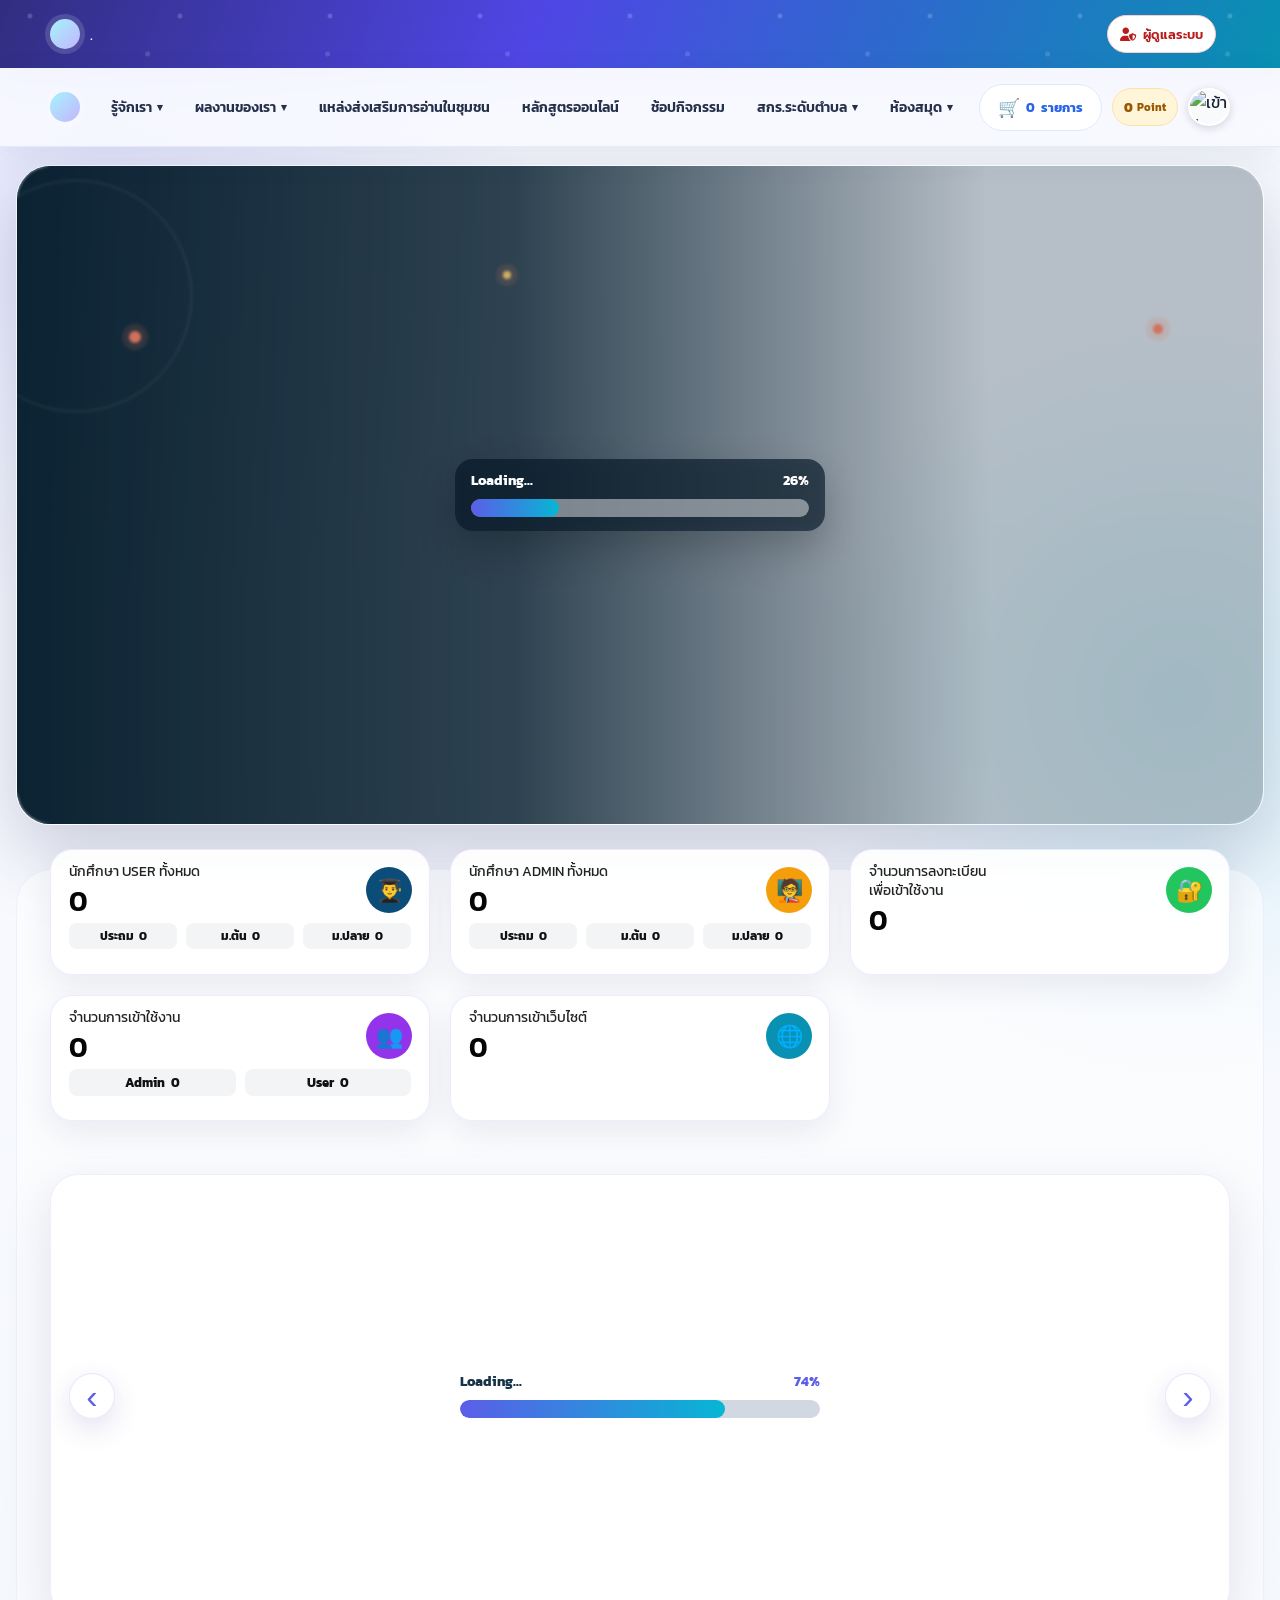
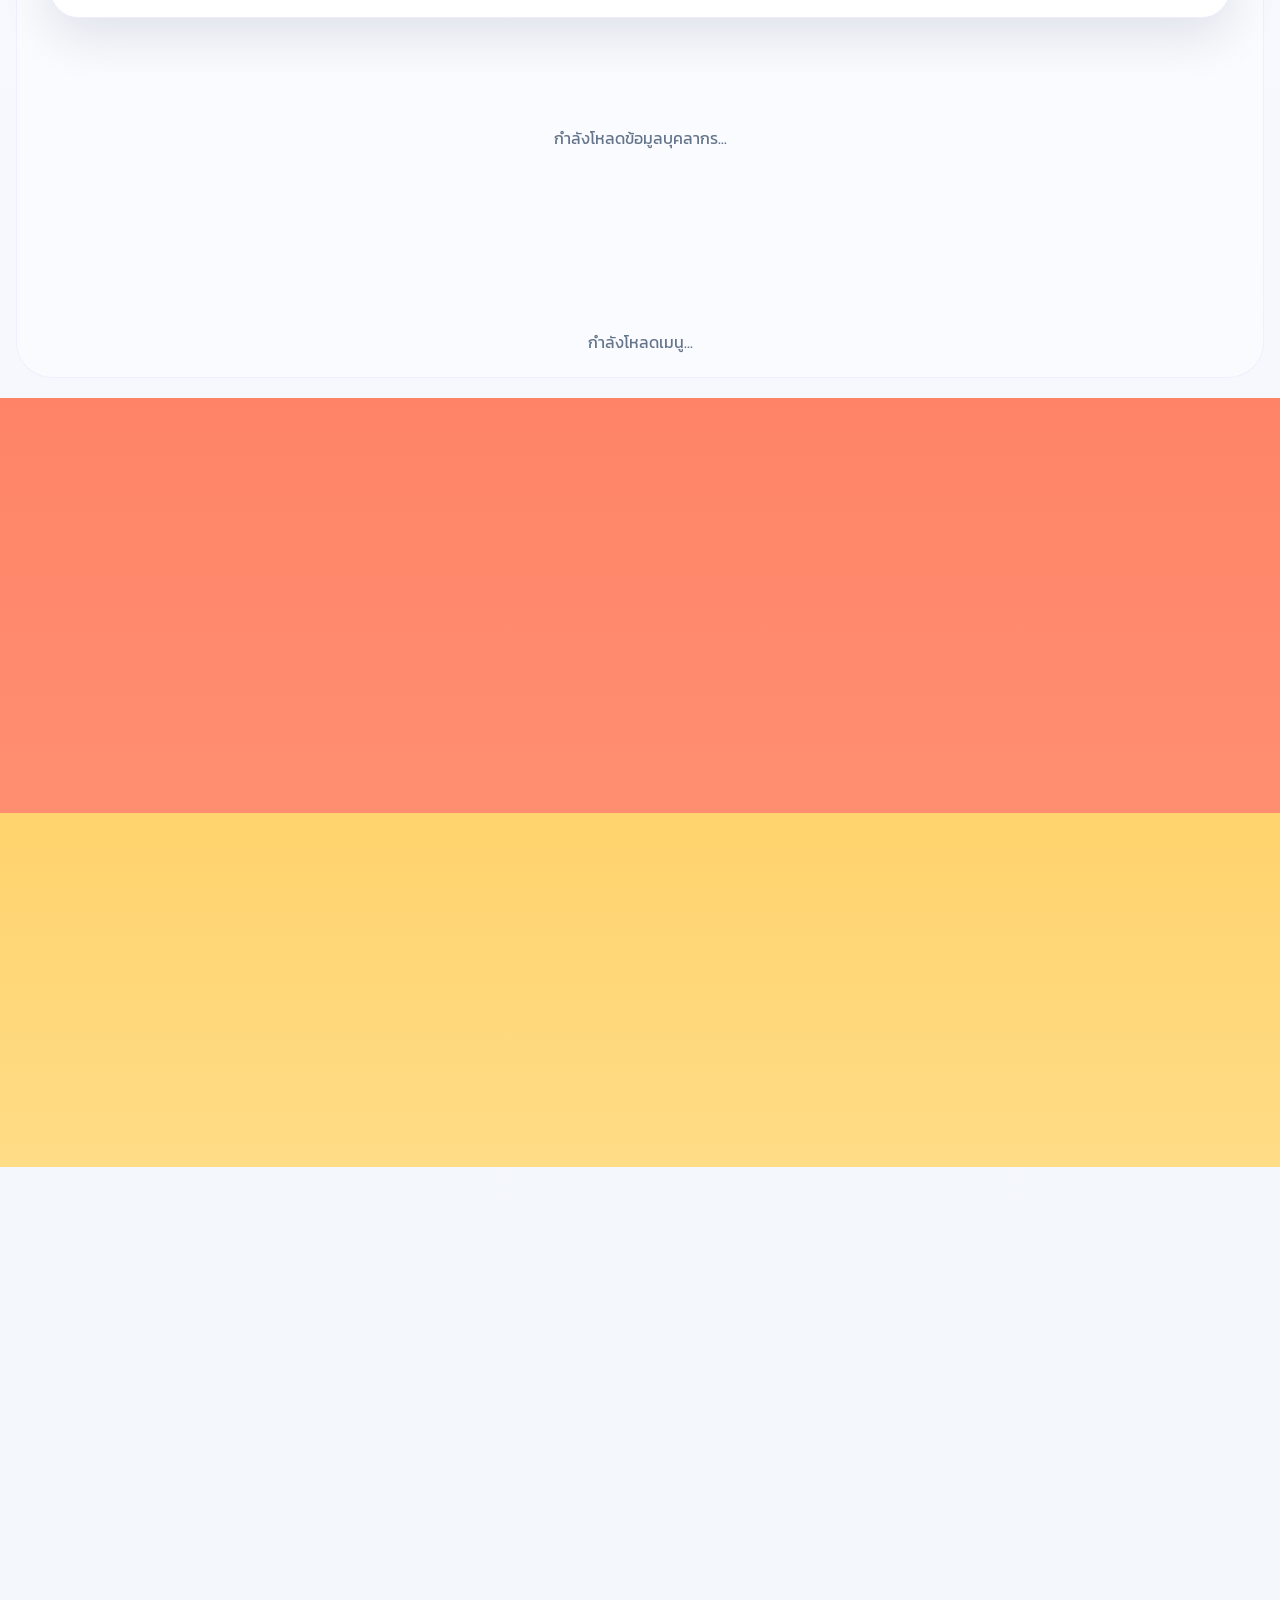
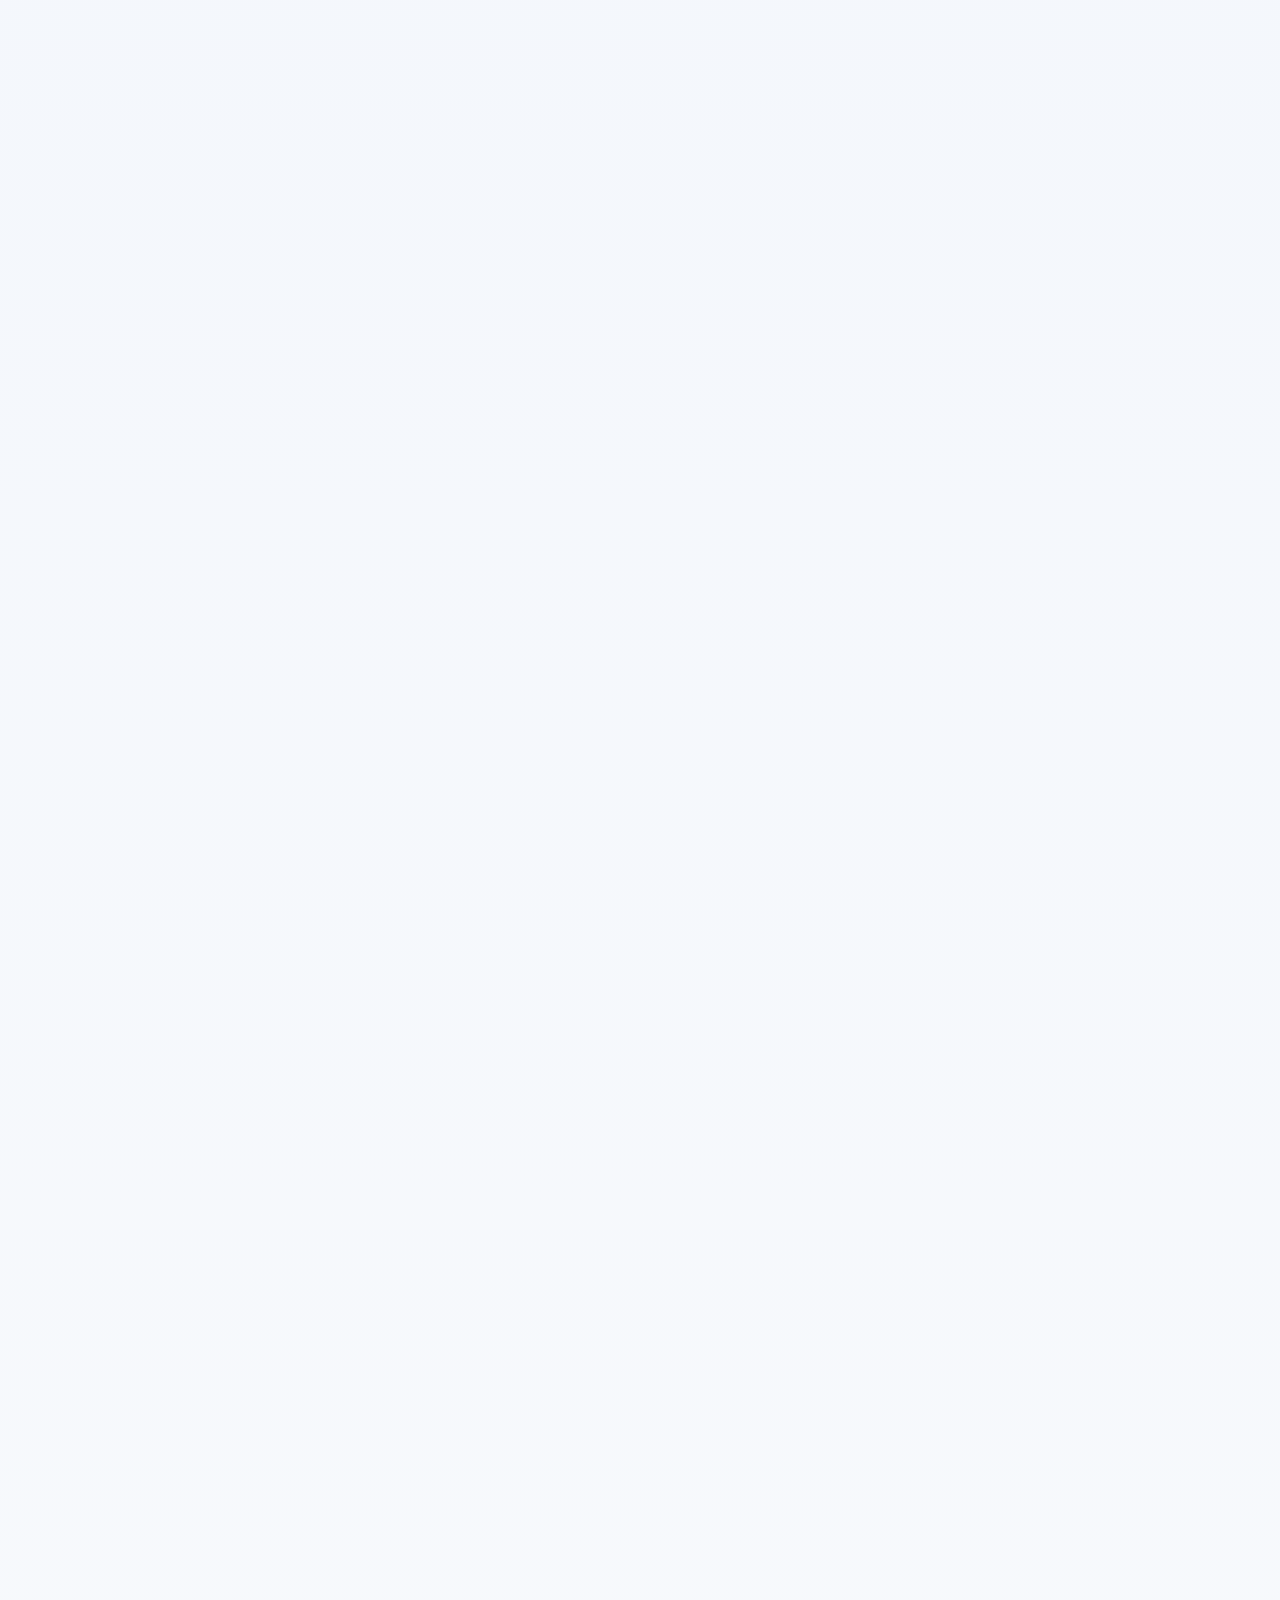
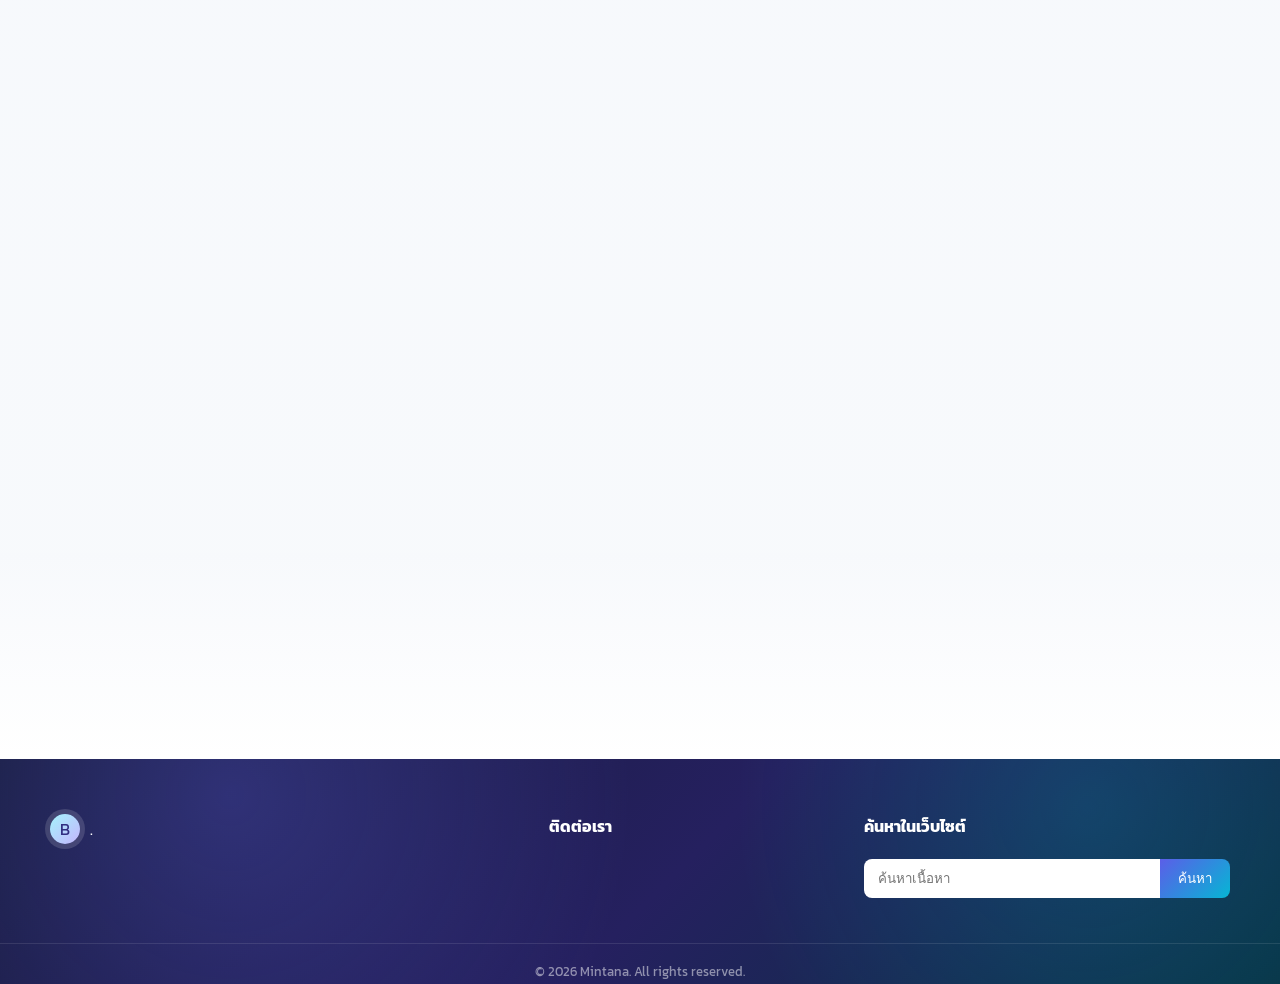
==== commit 28316d3f: "Add files via upload" ====
--- a/index.html
+++ b/index.html
@@ -40,13 +40,22 @@
       if ('hidden' in el) el.hidden = false;
       var value = Math.max(6, Math.min(40, Number(startValue) || Number(el.dataset.lpProgressStart) || 8));
       setValue(el, value);
-      el.__lpProgressTimer = setInterval(function () {
+
+      function tick() {
         if (!el.isConnected) { stop(el); return; }
-        var step = value < 42 ? 7 : value < 70 ? 4 : value < 86 ? 2 : 1;
-        value = Math.min(94, value + step);
+        if (value < 42) value = Math.min(42, value + 7);
+        else if (value < 70) value = Math.min(70, value + 4);
+        else if (value < 86) value = Math.min(86, value + 2);
+        else if (value < 94) value = Math.min(94, value + 1);
+        else if (value < 98) value += 1;
         setValue(el, value);
-        if (value >= 94) stop(el);
-      }, 180);
+
+        // ช่วงท้ายค่อย ๆ ขยับช้าลง ไม่หยุดค้างที่ 94% และไม่ขึ้น 100% ก่อนผลลัพธ์จริง
+        var delay = value < 70 ? 180 : value < 86 ? 260 : value < 94 ? 420 : 900;
+        el.__lpProgressTimer = setTimeout(tick, delay);
+      }
+
+      el.__lpProgressTimer = setTimeout(tick, 180);
     }
     function complete(el, hideAfter) {
       if (!el) return;
@@ -65,7 +74,30 @@
         restart(el);
       });
     }
-    window.LP360Progress = { init: init, restart: restart, complete: complete, setValue: setValue };
+    function findLoader(root) {
+      if (!root) return null;
+      if (root.matches && root.matches('[data-lp-progress]')) return root;
+      return root.querySelector ? root.querySelector('[data-lp-progress]') : null;
+    }
+    function finishAndSwap(root, render, delay) {
+      var loader = findLoader(root);
+      var run = typeof render === 'function' ? render : function () {};
+      if (!loader) { run(); return; }
+      complete(loader, -1);
+      var wait = Number.isFinite(Number(delay)) ? Number(delay) : 90;
+      // ให้ 100% ถูก paint อย่างน้อย 1 frame ก่อนแทนด้วยข้อมูล/empty/error
+      requestAnimationFrame(function () {
+        setTimeout(run, Math.max(0, wait));
+      });
+    }
+    window.LP360Progress = {
+      init: init,
+      restart: restart,
+      complete: complete,
+      setValue: setValue,
+      findLoader: findLoader,
+      finishAndSwap: finishAndSwap
+    };
     var observer = new MutationObserver(function (mutations) {
       mutations.forEach(function (mutation) {
         mutation.addedNodes.forEach(function (node) { if (node && node.nodeType === 1) init(node); });
@@ -1280,8 +1312,8 @@
     </div>
   </div>
 
-  <script defer src="button-section.js?v=20260917-empty-hide-progress-v2"></script>
-  <script defer src="book-featured.js?v=20260904-book-admin-1"></script>
-  <script defer src="index-fast.js?v=20260917-progress-v3"></script>
+  <script defer src="button-section.js?v=20260917-progress-final-v1"></script>
+  <script defer src="book-featured.js?v=20260917-progress-final-v1"></script>
+  <script defer src="index-fast.js?v=20260917-progress-v4-finalize"></script>
 </body>
 </html>
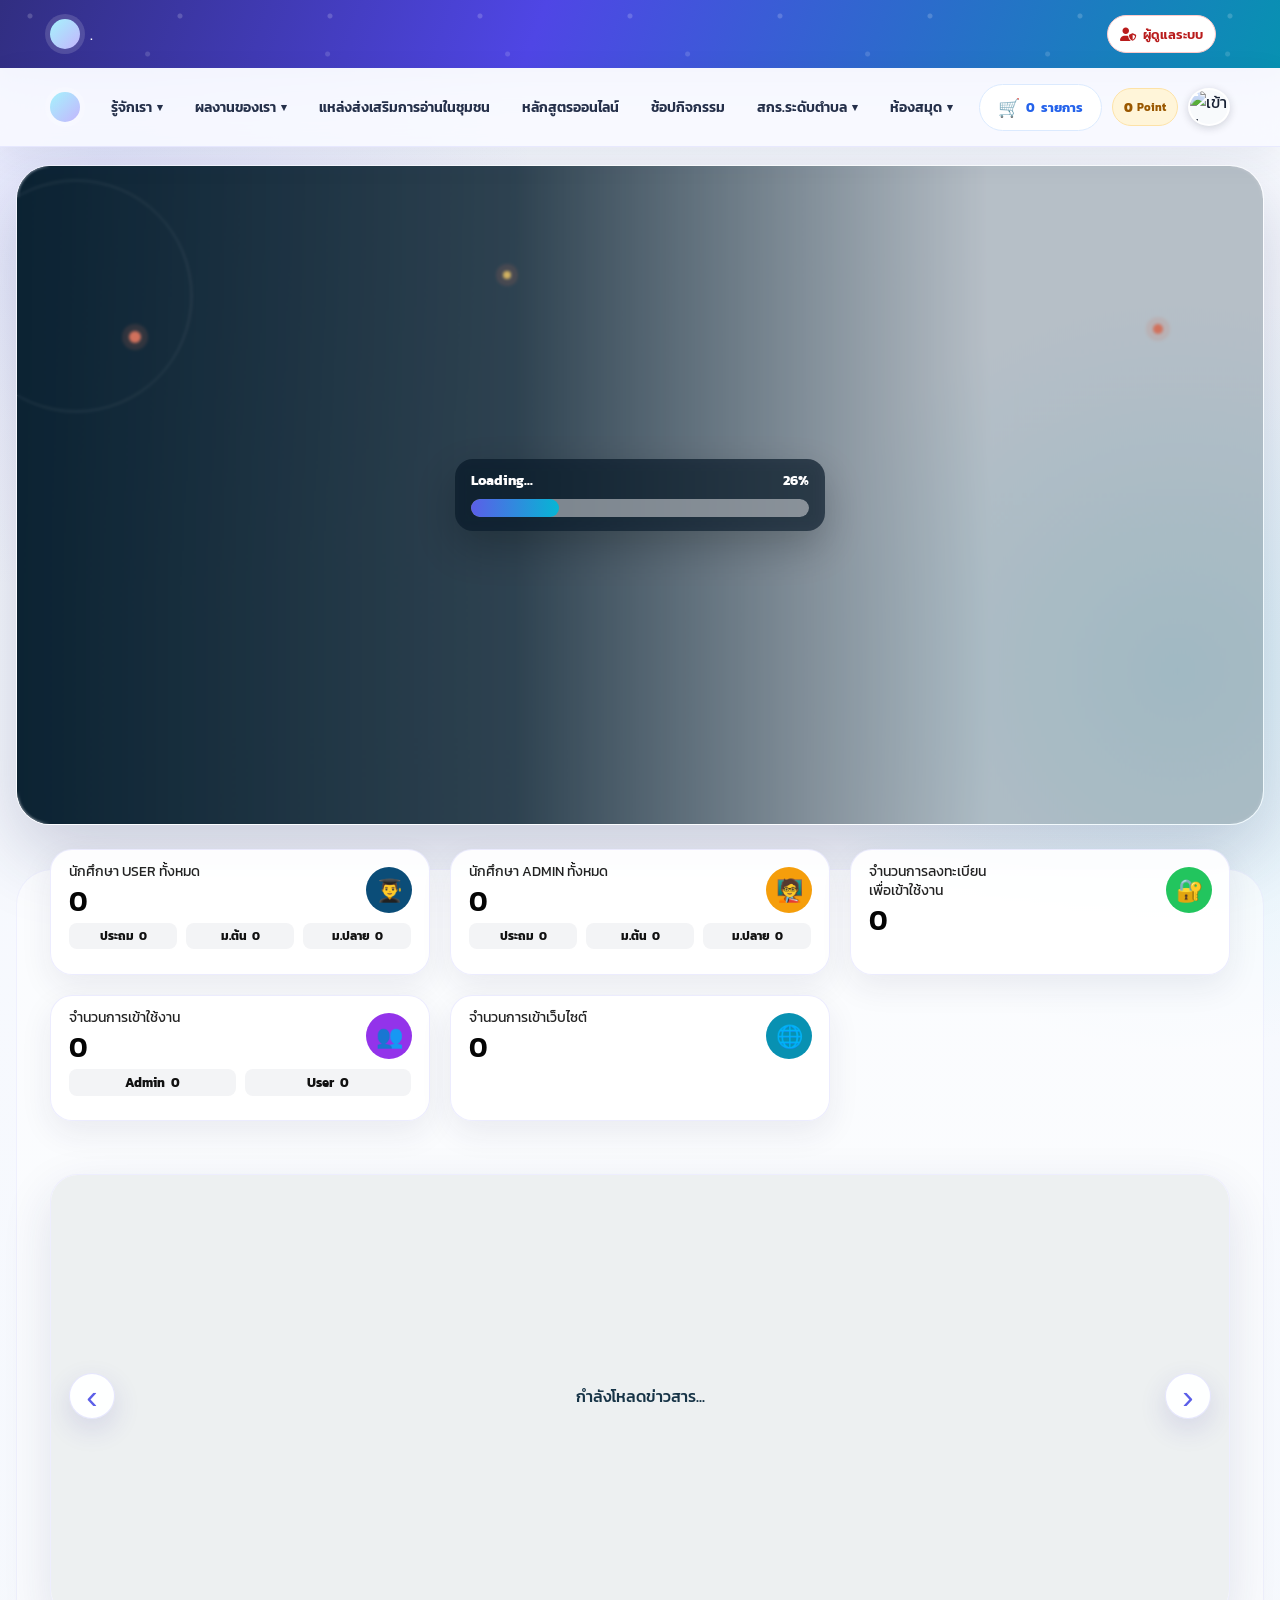
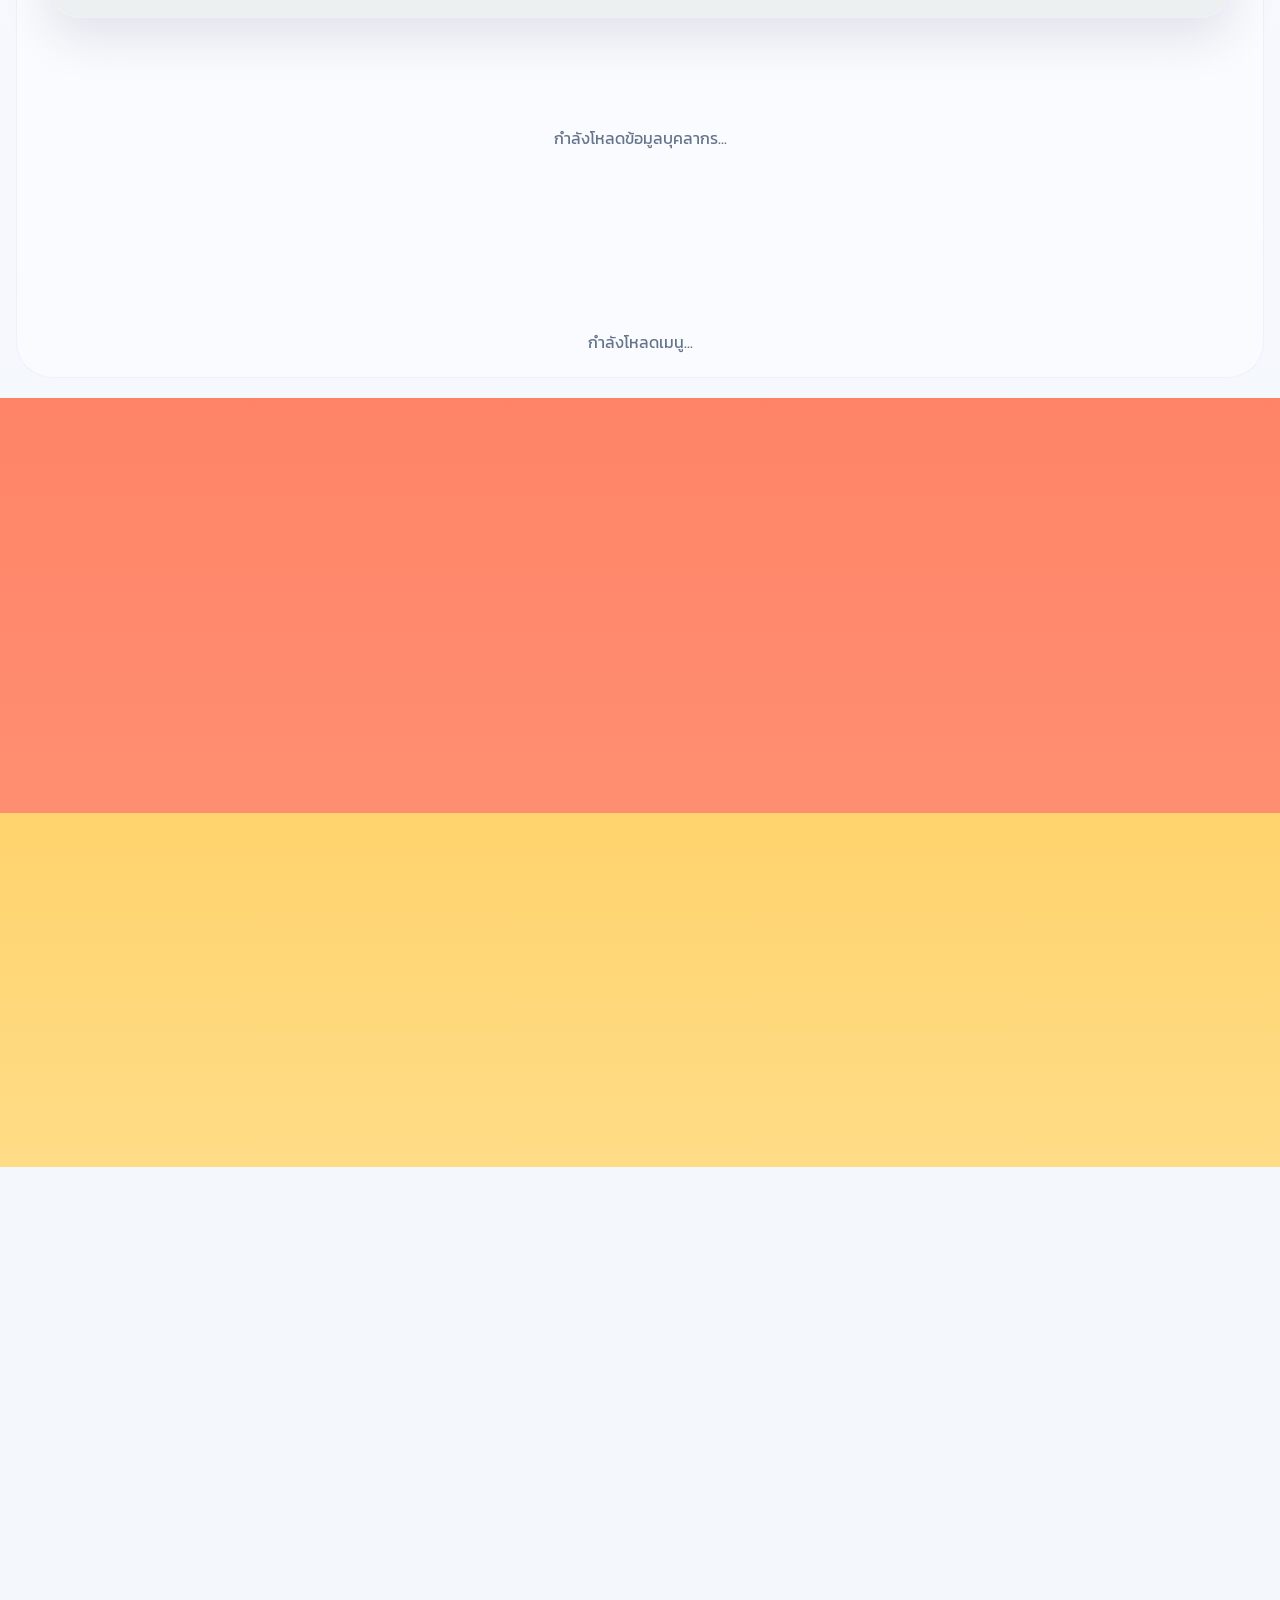
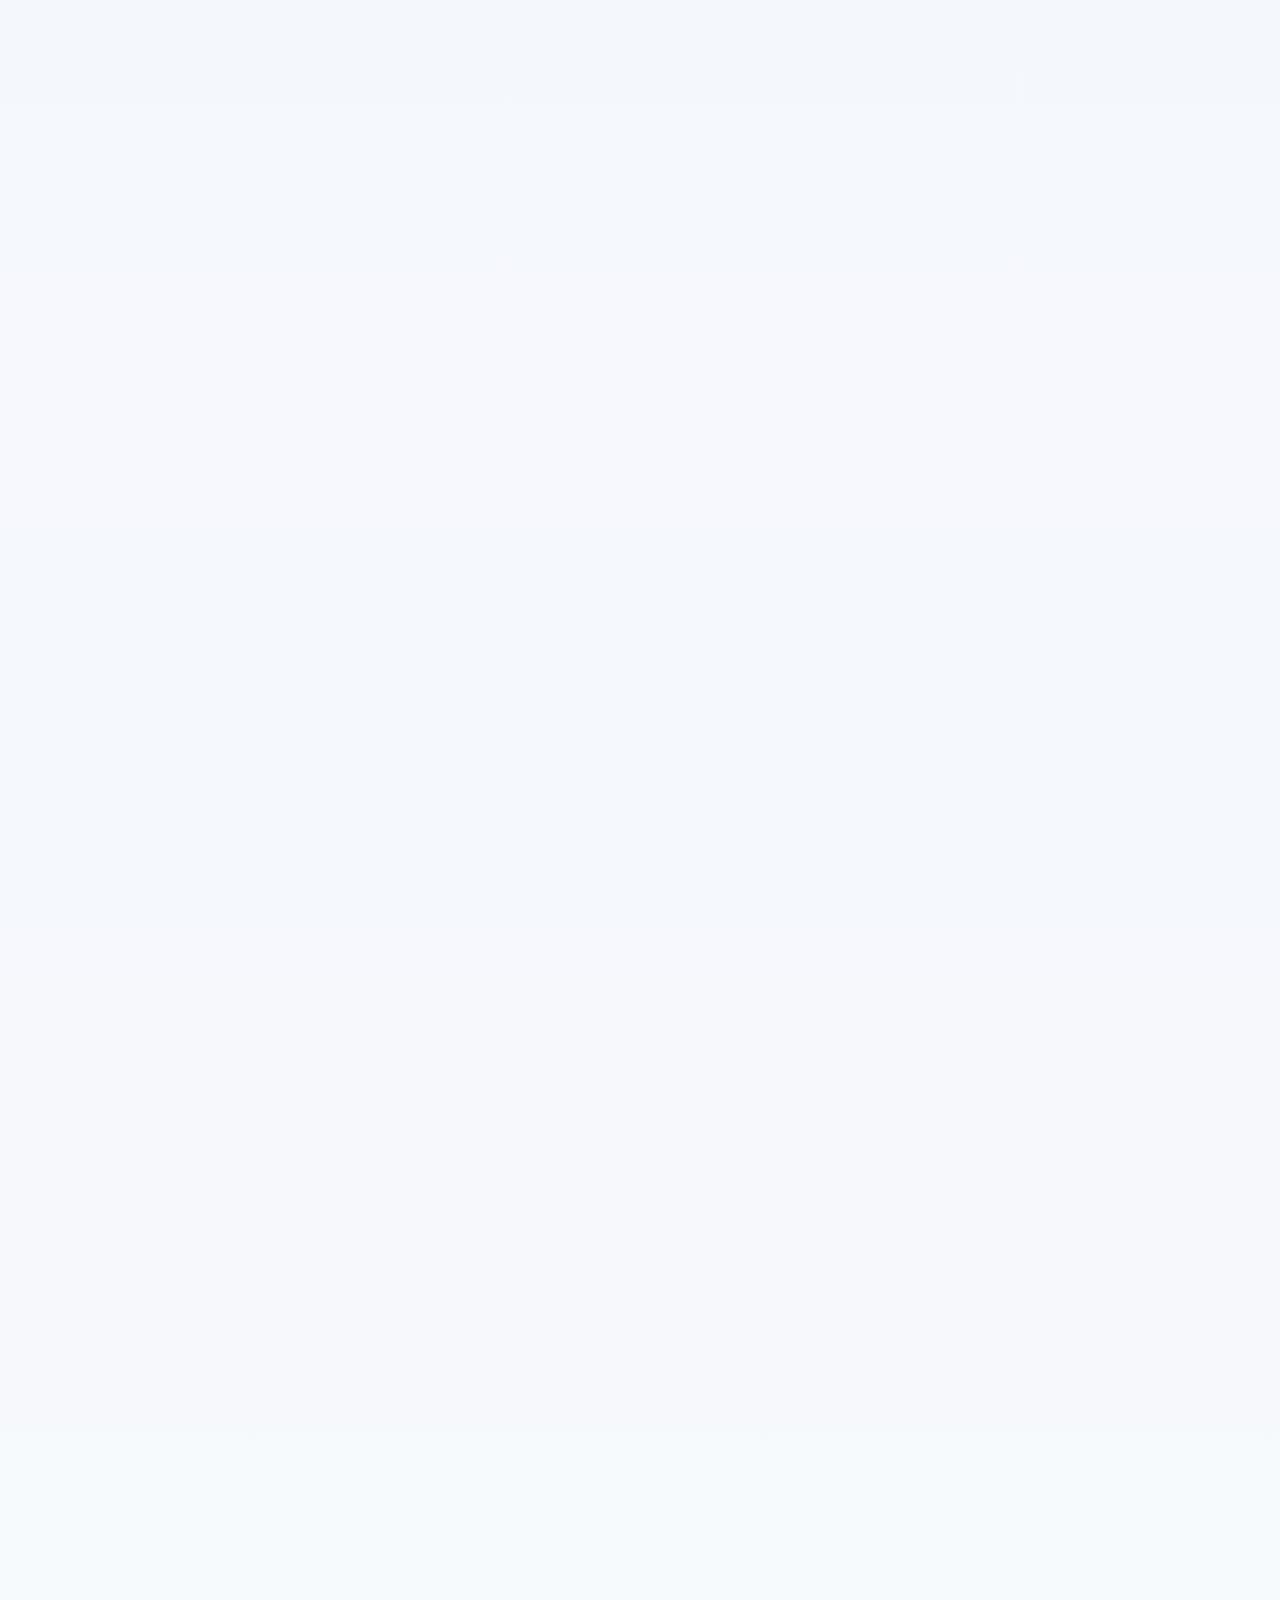
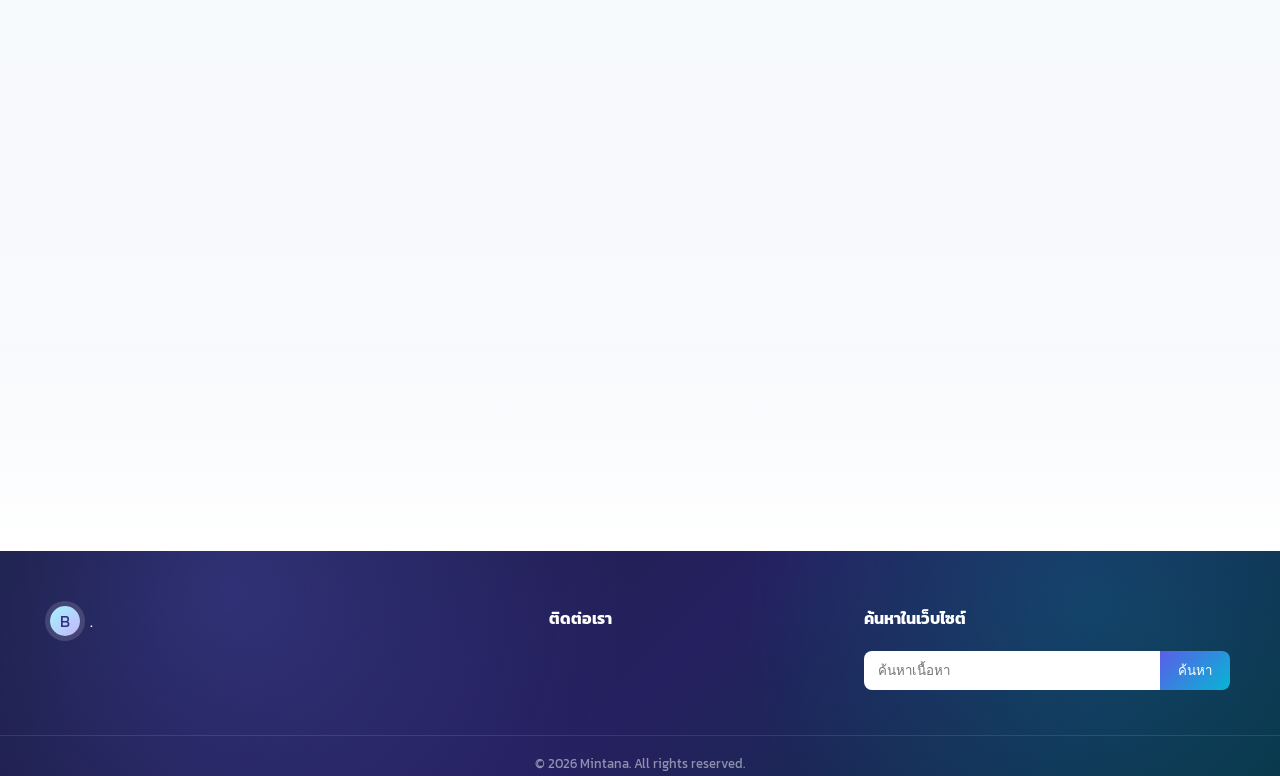
==== commit a2b947b0: "Add files via upload" ====
--- a/index.html
+++ b/index.html
@@ -646,7 +646,7 @@
         <div id="newsSlider" class="news-slider">
           <button id="manageNewsButton" class="editwebsite-btn news-manager-trigger admin-only" type="button"><i class="fa-solid fa-newspaper" aria-hidden="true"></i>จัดการข่าวสาร</button>
           <div id="newsSlides" class="news-slides">
-            <div class="news-loading lp-progress-loader" data-lp-progress data-lp-progress-start="8" role="status" aria-label="กำลังโหลดข่าวสาร"><div class="lp-progress-shell"><div class="lp-progress-row"><span>Loading...</span><strong class="lp-progress-percent">8%</strong></div><progress class="lp-progress-bar" max="100" value="8">8%</progress></div></div>
+            <div class="news-loading">กำลังโหลดข่าวสาร...</div>
           </div>
           <button id="newsPrev" class="news-arrow news-prev" type="button" aria-label="ข่าวก่อนหน้า">‹</button>
           <button id="newsNext" class="news-arrow news-next" type="button" aria-label="ข่าวถัดไป">›</button>
@@ -701,7 +701,7 @@
     <div class="book-showcase">
       <button id="bookPrev" class="book-slider-arrow book-slider-prev" type="button" aria-label="หนังสือก่อนหน้า">‹</button>
       <div id="bookSlides" class="book-slider-stage">
-        <div class="book-loading lp-progress-loader" data-lp-progress data-lp-progress-start="8" role="status" aria-label="กำลังโหลดหนังสือ"><div class="lp-progress-shell"><div class="lp-progress-row"><span>Loading...</span><strong class="lp-progress-percent">8%</strong></div><progress class="lp-progress-bar" max="100" value="8">8%</progress></div></div>
+        <div class="book-loading">กำลังโหลดหนังสือน่าอ่าน...</div>
       </div>
       <button id="bookNext" class="book-slider-arrow book-slider-next" type="button" aria-label="หนังสือถัดไป">›</button>
       <div id="bookDots" class="book-slider-dots"></div>
@@ -760,7 +760,7 @@
 
     <div class="lsb-box">
       <div id="lsbAreaGrid" class="lsb-area-grid">
-        <div class="lsb-loading lp-progress-loader" data-lp-progress data-lp-progress-start="8" role="status" aria-label="กำลังโหลดแหล่งส่งเสริมการอ่านในชุมชน"><div class="lp-progress-shell"><div class="lp-progress-row"><span>Loading...</span><strong class="lp-progress-percent">8%</strong></div><progress class="lp-progress-bar" max="100" value="8">8%</progress></div></div>
+        <div class="lsb-loading">กำลังโหลดแหล่งเรียนรู้...</div>
       </div>
 
       <div id="lsbShowAllWrap" class="lsb-show-all-wrap" hidden>
@@ -796,7 +796,7 @@
       </div>
     </div>
 
-    <div id="bestPracticeBoxStatus" class="best-practice-box-status"><div class="lp-progress-loader" data-lp-progress data-lp-progress-start="8" role="status" aria-label="กำลังโหลด Best Practice"><div class="lp-progress-shell"><div class="lp-progress-row"><span>Loading...</span><strong class="lp-progress-percent">8%</strong></div><progress class="lp-progress-bar" max="100" value="8">8%</progress></div></div></div>
+    <div id="bestPracticeBoxStatus" class="best-practice-box-status">กำลังโหลด Best Practice...</div>
 
     <div id="bestPracticeBoxSlider" class="best-practice-box-slider" hidden>
       <button id="bestPracticeBoxPrev" class="best-practice-box-arrow best-practice-box-prev" type="button" aria-label="Best Practice ก่อนหน้า">‹</button>
@@ -824,7 +824,7 @@
       </a>
     </div>
 
-    <div id="fbpostBoxStatus" class="fbpost-box-status"><div class="lp-progress-loader" data-lp-progress data-lp-progress-start="8" role="status" aria-label="กำลังโหลดโพสต์ Facebook"><div class="lp-progress-shell"><div class="lp-progress-row"><span>Loading...</span><strong class="lp-progress-percent">8%</strong></div><progress class="lp-progress-bar" max="100" value="8">8%</progress></div></div></div>
+    <div id="fbpostBoxStatus" class="fbpost-box-status">กำลังโหลดโพสต์ Facebook...</div>
 
     <div id="fbpostBoxGrid" class="fbpost-box-grid"></div>
   </div>
@@ -857,7 +857,7 @@
     </div>
     <div class="cliproom-slider">
       <button id="cliproomPrev" class="cliproom-arrow cliproom-prev" type="button" aria-label="หลักสูตรก่อนหน้า">‹</button>
-      <div class="cliproom-viewport"><div id="cliproomTrack" class="cliproom-track"><div class="cliproom-loading lp-progress-loader" data-lp-progress data-lp-progress-start="8" role="status" aria-label="กำลังโหลดหลักสูตร"><div class="lp-progress-shell"><div class="lp-progress-row"><span>Loading...</span><strong class="lp-progress-percent">8%</strong></div><progress class="lp-progress-bar" max="100" value="8">8%</progress></div></div></div></div>
+      <div class="cliproom-viewport"><div id="cliproomTrack" class="cliproom-track"><div class="cliproom-loading">กำลังเชื่อมต่อระบบหลักสูตร...</div></div></div>
       <button id="cliproomNext" class="cliproom-arrow cliproom-next" type="button" aria-label="หลักสูตรถัดไป">›</button>
       <div id="cliproomDots" class="cliproom-dots" aria-label="หน้ารายการหลักสูตร"></div>
     </div>
@@ -893,7 +893,7 @@
       <button id="shopActivityPrev" class="shopactivity-arrow shopactivity-prev" type="button" aria-label="กิจกรรมก่อนหน้า">‹</button>
       <div class="shopactivity-viewport">
         <div id="shopActivityTrack" class="shopactivity-track">
-          <div class="shopactivity-loading lp-progress-loader" data-lp-progress data-lp-progress-start="8" role="status" aria-label="กำลังโหลดกิจกรรม"><div class="lp-progress-shell"><div class="lp-progress-row"><span>Loading...</span><strong class="lp-progress-percent">8%</strong></div><progress class="lp-progress-bar" max="100" value="8">8%</progress></div></div>
+          <div class="shopactivity-loading">กำลังโหลดกิจกรรม...</div>
         </div>
       </div>
       <button id="shopActivityNext" class="shopactivity-arrow shopactivity-next" type="button" aria-label="กิจกรรมถัดไป">›</button>
@@ -912,7 +912,7 @@
       </button>
     </div>
     <div id="buttonSectionGrid" class="button-section-grid">
-      <div class="button-section-loading lp-progress-loader" data-lp-progress data-lp-progress-start="8" role="status" aria-label="กำลังโหลดรายการปุ่ม"><div class="lp-progress-shell"><div class="lp-progress-row"><span>Loading...</span><strong class="lp-progress-percent">8%</strong></div><progress class="lp-progress-bar" max="100" value="8">8%</progress></div></div>
+      <div class="button-section-loading">กำลังโหลดรายการปุ่ม...</div>
     </div>
   </div>
 </section>
@@ -1314,6 +1314,6 @@
 
   <script defer src="button-section.js?v=20260917-progress-final-v1"></script>
   <script defer src="book-featured.js?v=20260917-progress-final-v1"></script>
-  <script defer src="index-fast.js?v=20260917-progress-v4-finalize"></script>
+  <script defer src="index-fast.js?v=20260917-hero-only-loader-v1"></script>
 </body>
 </html>
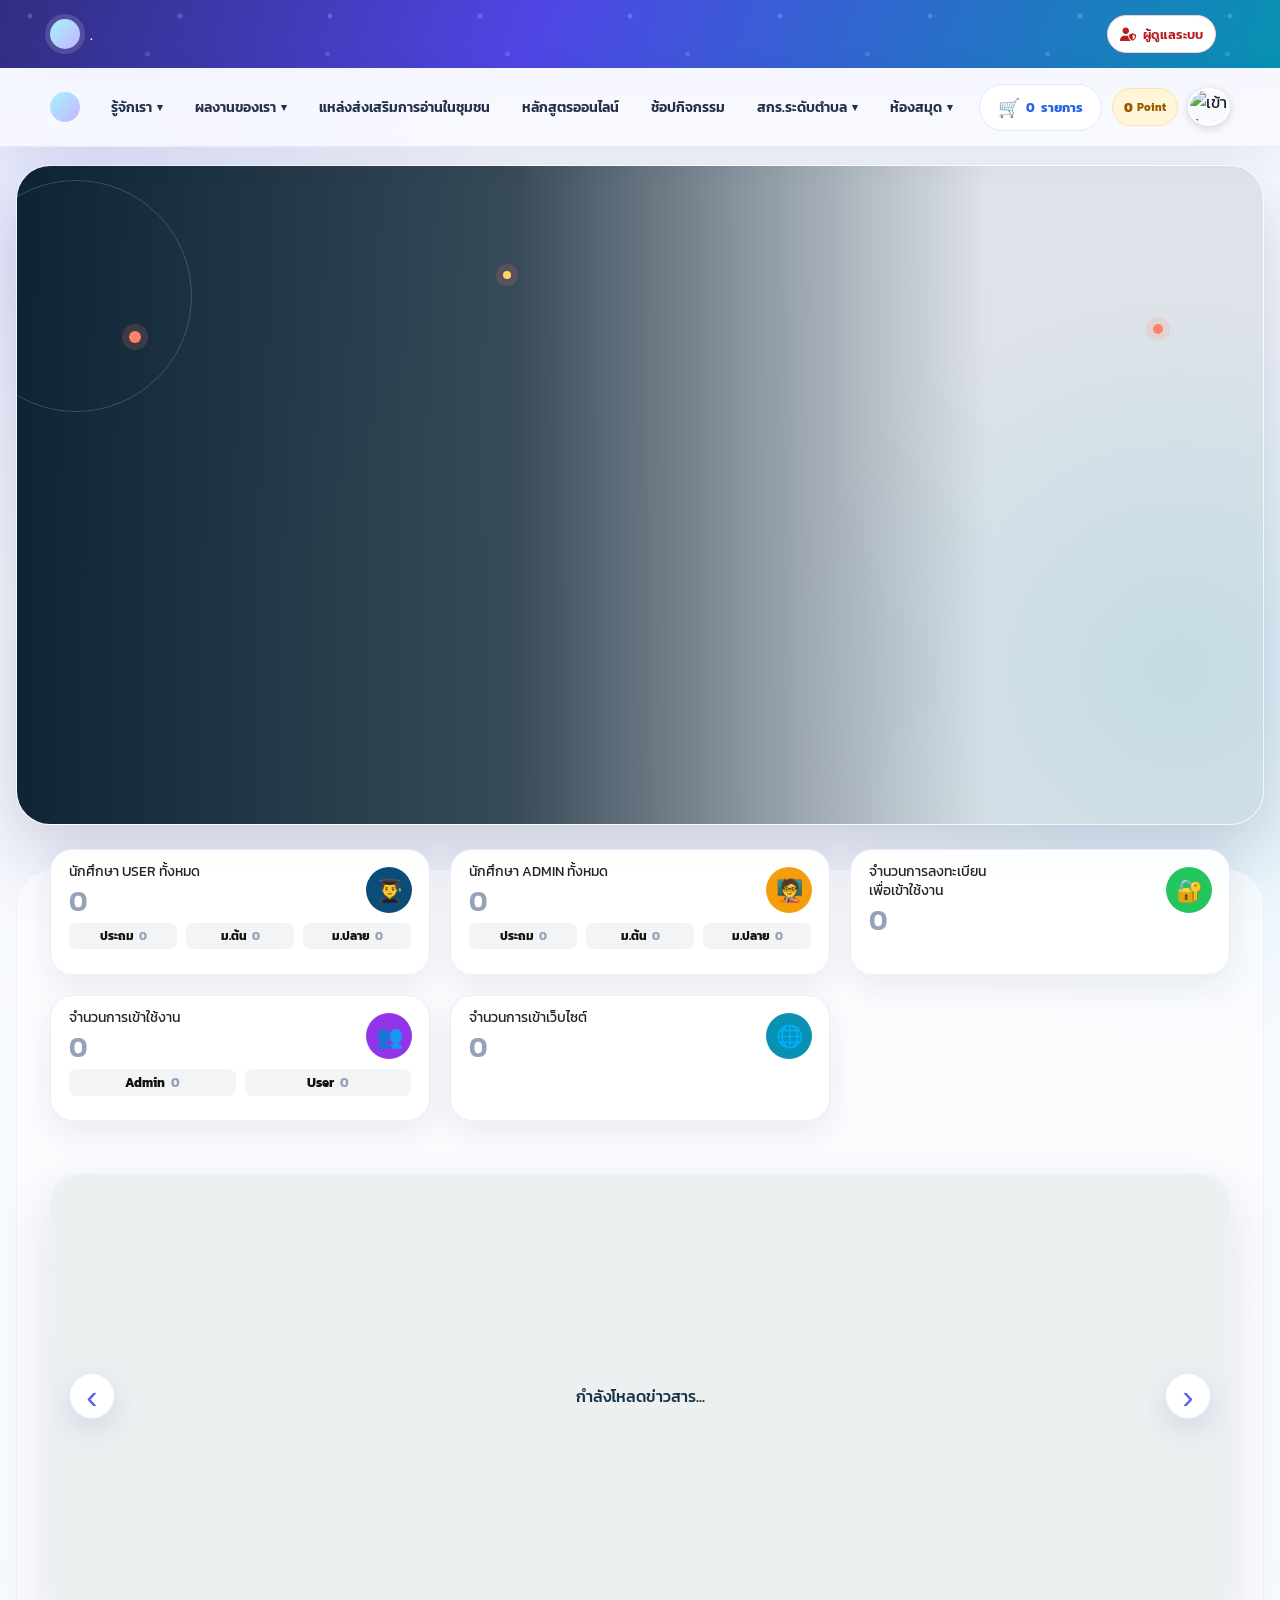
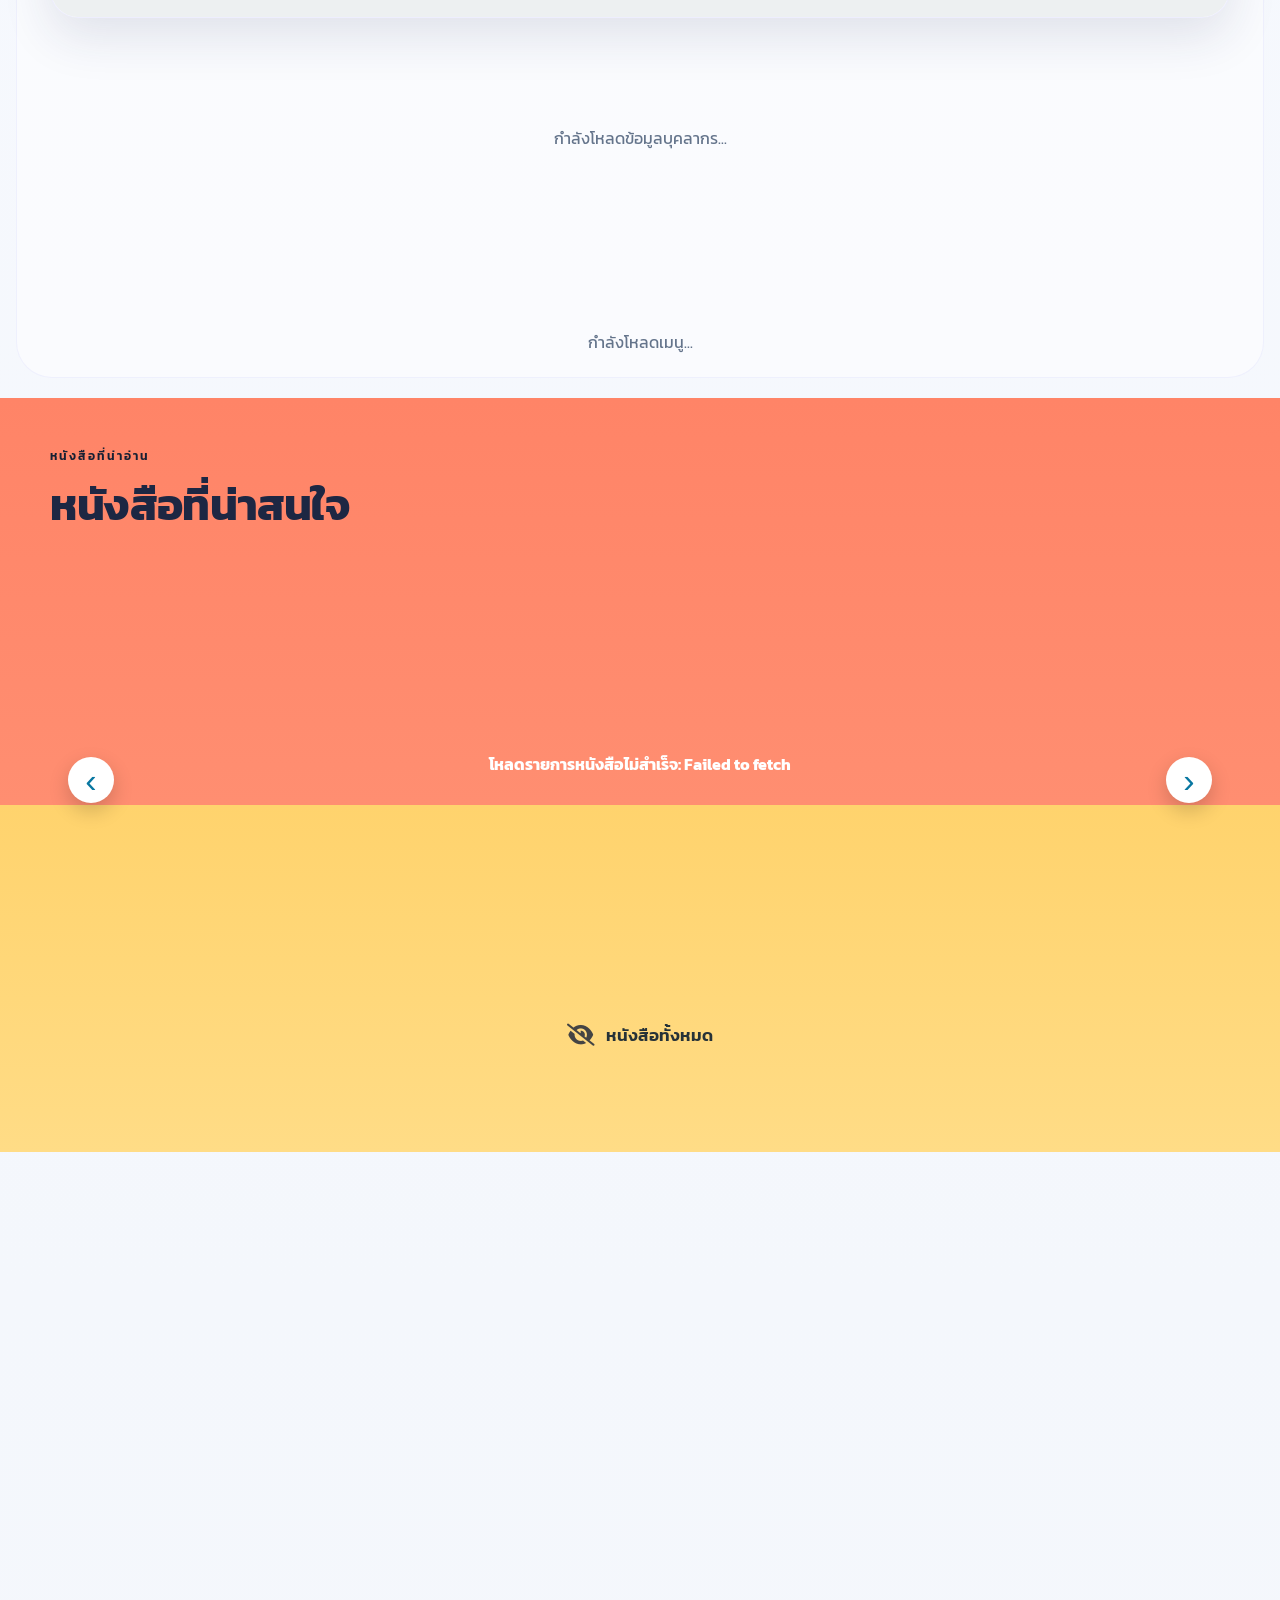
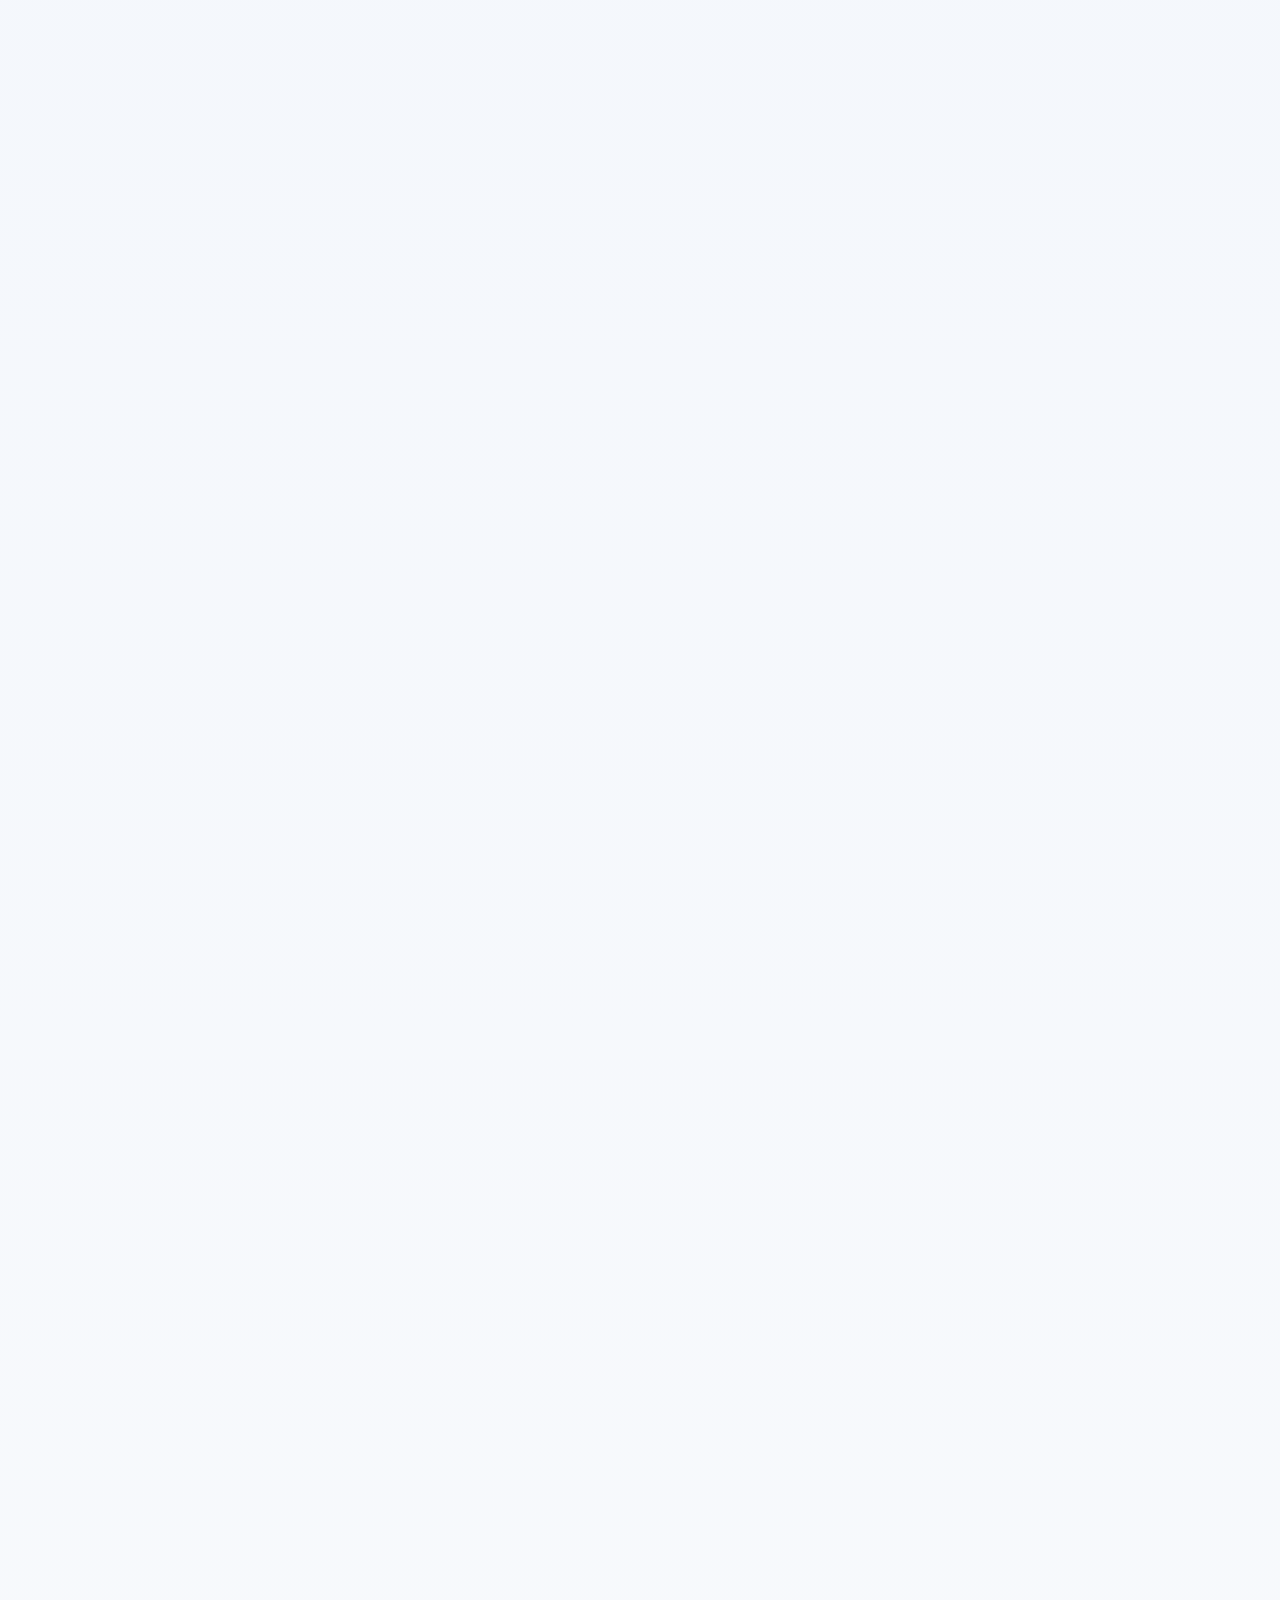
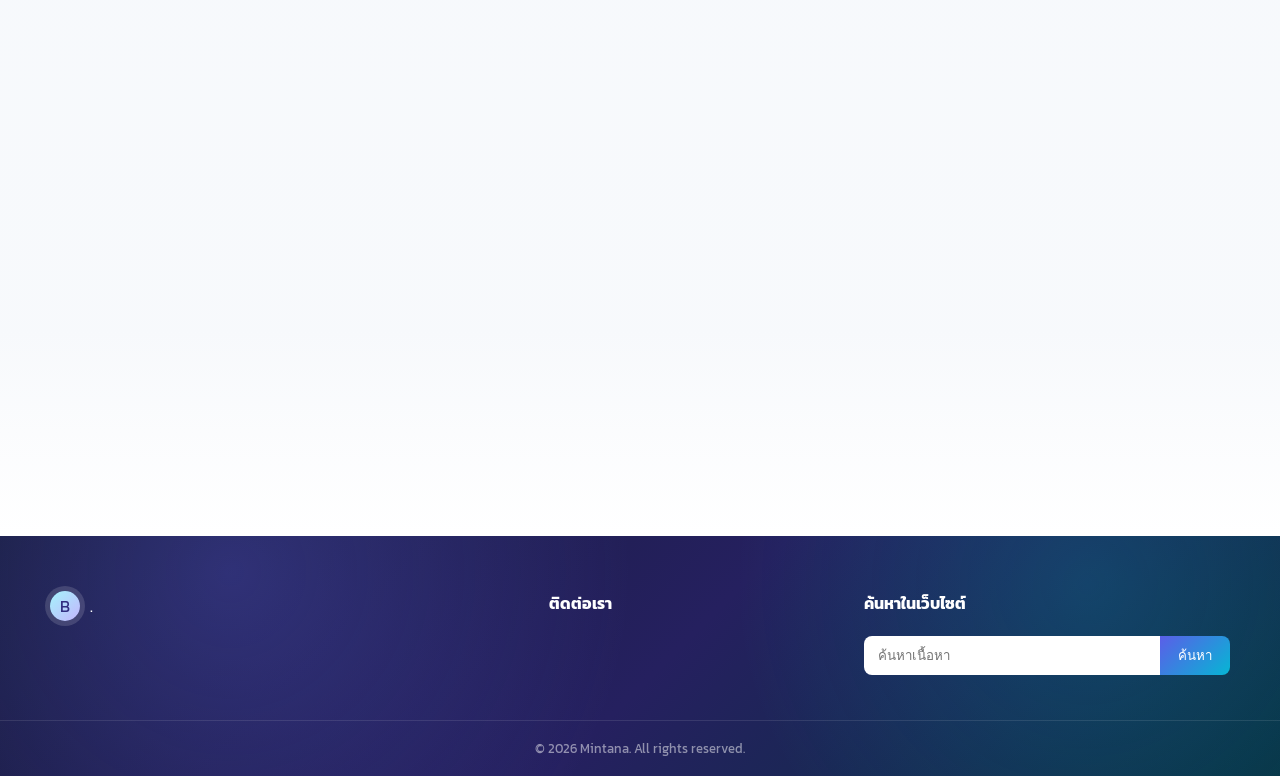
==== commit 4964c697: "Add files via upload" ====
--- a/index.html
+++ b/index.html
@@ -16,176 +16,6 @@
   <link rel="preconnect" href="https://cdn.jsdelivr.net">
   <link rel="preconnect" href="https://cdnjs.cloudflare.com">
   <script>
-  // LP360 unified progress loader: native <progress> + percentage
-  (function () {
-    function getParts(el) {
-      if (!el) return null;
-      return { bar: el.querySelector('progress'), percent: el.querySelector('.lp-progress-percent') };
-    }
-    function setValue(el, value) {
-      var parts = getParts(el);
-      if (!parts || !parts.bar) return;
-      value = Math.max(0, Math.min(100, Math.round(Number(value) || 0)));
-      parts.bar.value = value;
-      if (parts.percent) parts.percent.textContent = value + '%';
-    }
-    function stop(el) {
-      if (!el || !el.__lpProgressTimer) return;
-      clearInterval(el.__lpProgressTimer);
-      el.__lpProgressTimer = null;
-    }
-    function restart(el, startValue) {
-      if (!el) return;
-      stop(el);
-      if ('hidden' in el) el.hidden = false;
-      var value = Math.max(6, Math.min(40, Number(startValue) || Number(el.dataset.lpProgressStart) || 8));
-      setValue(el, value);
-
-      function tick() {
-        if (!el.isConnected) { stop(el); return; }
-        if (value < 42) value = Math.min(42, value + 7);
-        else if (value < 70) value = Math.min(70, value + 4);
-        else if (value < 86) value = Math.min(86, value + 2);
-        else if (value < 94) value = Math.min(94, value + 1);
-        else if (value < 98) value += 1;
-        setValue(el, value);
-
-        // ช่วงท้ายค่อย ๆ ขยับช้าลง ไม่หยุดค้างที่ 94% และไม่ขึ้น 100% ก่อนผลลัพธ์จริง
-        var delay = value < 70 ? 180 : value < 86 ? 260 : value < 94 ? 420 : 900;
-        el.__lpProgressTimer = setTimeout(tick, delay);
-      }
-
-      el.__lpProgressTimer = setTimeout(tick, 180);
-    }
-    function complete(el, hideAfter) {
-      if (!el) return;
-      stop(el);
-      setValue(el, 100);
-      var delay = Number.isFinite(Number(hideAfter)) ? Number(hideAfter) : 260;
-      if (delay >= 0) setTimeout(function () { if (el.isConnected) el.hidden = true; }, delay);
-    }
-    function init(root) {
-      var nodes = [];
-      if (root && root.matches && root.matches('[data-lp-progress]')) nodes.push(root);
-      if (root && root.querySelectorAll) nodes = nodes.concat(Array.from(root.querySelectorAll('[data-lp-progress]')));
-      nodes.forEach(function (el) {
-        if (el.dataset.lpProgressReady === '1') return;
-        el.dataset.lpProgressReady = '1';
-        restart(el);
-      });
-    }
-    function findLoader(root) {
-      if (!root) return null;
-      if (root.matches && root.matches('[data-lp-progress]')) return root;
-      return root.querySelector ? root.querySelector('[data-lp-progress]') : null;
-    }
-    function finishAndSwap(root, render, delay) {
-      var loader = findLoader(root);
-      var run = typeof render === 'function' ? render : function () {};
-      if (!loader) { run(); return; }
-      complete(loader, -1);
-      var wait = Number.isFinite(Number(delay)) ? Number(delay) : 90;
-      // ให้ 100% ถูก paint อย่างน้อย 1 frame ก่อนแทนด้วยข้อมูล/empty/error
-      requestAnimationFrame(function () {
-        setTimeout(run, Math.max(0, wait));
-      });
-    }
-    window.LP360Progress = {
-      init: init,
-      restart: restart,
-      complete: complete,
-      setValue: setValue,
-      findLoader: findLoader,
-      finishAndSwap: finishAndSwap
-    };
-    var observer = new MutationObserver(function (mutations) {
-      mutations.forEach(function (mutation) {
-        mutation.addedNodes.forEach(function (node) { if (node && node.nodeType === 1) init(node); });
-      });
-    });
-    observer.observe(document.documentElement, { childList: true, subtree: true });
-    if (document.readyState === 'loading') document.addEventListener('DOMContentLoaded', function () { init(document); }, { once: true });
-    else init(document);
-  })();
-  </script>
-  <script>
-  // Hero progress = ข้อความ heroTitleText + รูป Hero
-  // หมายเหตุ: Image() ไม่เปิดเผย byte progress จึงนับเป็นสถานะงาน 2 ส่วน
-  (function () {
-    var state = { titleReady: false, imageReady: false, timer: null, value: 8 };
-
-    function loader() {
-      return document.querySelector('#websiteHeroOverlay .hero-image-progress-wrap[data-lp-progress]');
-    }
-    function setValue(value) {
-      var el = loader();
-      if (!el) return;
-      el.hidden = false;
-      state.value = Math.max(state.value, Math.min(100, Math.round(value)));
-      if (window.LP360Progress) window.LP360Progress.setValue(el, state.value);
-    }
-    function cap() {
-      if (state.titleReady && state.imageReady) return 100;
-      if (state.imageReady) return 82;
-      if (state.titleReady) return 42;
-      return 26;
-    }
-    function tick() {
-      var target = cap();
-      if (target >= 100) {
-        complete();
-        return;
-      }
-      if (state.value < target) setValue(Math.min(target, state.value + (state.value < 30 ? 3 : 2)));
-    }
-    function start() {
-      var el = loader();
-      if (!el) return;
-      el.hidden = false;
-      if (window.LP360Progress) {
-        window.LP360Progress.restart(el, Math.max(8, state.value));
-        // ปิด timer ทั่วไปเมื่อถึง cap แล้วใช้ coordinator คุมต่อ
-        setTimeout(function () {
-          if (el.__lpProgressTimer) {
-            clearInterval(el.__lpProgressTimer);
-            el.__lpProgressTimer = null;
-          }
-        }, 40);
-      }
-      if (!state.timer) state.timer = setInterval(tick, 180);
-      tick();
-    }
-    function complete() {
-      if (!(state.titleReady && state.imageReady)) return;
-      if (state.timer) { clearInterval(state.timer); state.timer = null; }
-      var el = loader();
-      if (!el) return;
-      if (window.LP360Progress) window.LP360Progress.complete(el, 300);
-      else el.hidden = true;
-      state.value = 100;
-    }
-    function mark(name) {
-      state[name] = true;
-      start();
-      if (state.titleReady && state.imageReady) complete();
-      else tick();
-    }
-
-    window.LP360HeroProgress = {
-      start: start,
-      titleReady: function () { mark('titleReady'); },
-      imageReady: function () { mark('imageReady'); },
-      getState: function () { return { titleReady: state.titleReady, imageReady: state.imageReady, value: state.value }; }
-    };
-
-    if (document.readyState === 'loading') {
-      document.addEventListener('DOMContentLoaded', start, { once: true });
-    } else {
-      start();
-    }
-  })();
-  </script>
-  <script>
     // FIRST-LOAD FAST 2026-09-17
     // 1) homecritical เริ่มพร้อม <head> เพื่อให้ Hero เริ่มดาวน์โหลดก่อน homefast ชุดใหญ่
     // 2) preload Hero ล่าสุดจาก cache ทันทีในครั้งถัดไป
@@ -225,23 +55,35 @@
         var wrap = overlay.querySelector('.hero-image-progress-wrap');
         if (!wrap) {
           wrap = document.createElement('div');
-          wrap.className = 'hero-image-progress-wrap lp-progress-loader';
-          wrap.setAttribute('data-lp-progress', '');
-          wrap.setAttribute('data-lp-progress-start', '8');
-          wrap.setAttribute('role', 'status');
-          wrap.setAttribute('aria-label', 'กำลังโหลดภาพหน้าปกเว็บไซต์');
-          wrap.innerHTML = '<div class="lp-progress-shell"><div class="lp-progress-row"><span>Loading...</span><strong class="lp-progress-percent">8%</strong></div><progress class="lp-progress-bar" max="100" value="8">8%</progress></div>';
+          wrap.className = 'hero-image-progress-wrap';
+          wrap.setAttribute('aria-live', 'polite');
+          wrap.hidden = true;
+          wrap.innerHTML = '<span class="hero-image-progress-label">Loading...</span><progress class="hero-image-progress-bar" max="100" value="0"></progress>';
           overlay.appendChild(wrap);
         }
-        return { wrap: wrap, progress: wrap.querySelector('progress') };
+        return {
+          wrap: wrap,
+          progress: wrap.querySelector('progress')
+        };
       }
 
       function showHeroProgress() {
         var apply = function () {
           var state = ensureHeroProgressMarkup();
           if (!state) return;
+          if (window.__SITE_HERO_PROGRESS_TIMER) clearInterval(window.__SITE_HERO_PROGRESS_TIMER);
+          if (window.__SITE_HERO_PROGRESS_HIDE_TIMER) clearTimeout(window.__SITE_HERO_PROGRESS_HIDE_TIMER);
+          var value = 14;
+          state.progress.value = value;
           state.wrap.hidden = false;
-          if (window.LP360Progress) window.LP360Progress.restart(state.wrap, 8);
+          window.__SITE_HERO_PROGRESS_TIMER = setInterval(function () {
+            value = Math.min(92, value + (value < 50 ? 7 : value < 75 ? 4 : 2));
+            state.progress.value = value;
+            if (value >= 92) {
+              clearInterval(window.__SITE_HERO_PROGRESS_TIMER);
+              window.__SITE_HERO_PROGRESS_TIMER = null;
+            }
+          }, 130);
         };
         if (document.readyState === 'loading') document.addEventListener('DOMContentLoaded', apply, { once: true });
         else apply();
@@ -251,14 +93,21 @@
         var apply = function () {
           var state = ensureHeroProgressMarkup();
           if (!state) return;
-          if (window.LP360Progress) window.LP360Progress.complete(state.wrap, 280);
-          else state.wrap.hidden = true;
+          if (window.__SITE_HERO_PROGRESS_TIMER) {
+            clearInterval(window.__SITE_HERO_PROGRESS_TIMER);
+            window.__SITE_HERO_PROGRESS_TIMER = null;
+          }
+          if (window.__SITE_HERO_PROGRESS_HIDE_TIMER) clearTimeout(window.__SITE_HERO_PROGRESS_HIDE_TIMER);
+          state.progress.value = 100;
+          window.__SITE_HERO_PROGRESS_HIDE_TIMER = setTimeout(function () {
+            state.wrap.hidden = true;
+          }, 320);
         };
         if (document.readyState === 'loading') document.addEventListener('DOMContentLoaded', apply, { once: true });
         else apply();
       }
 
-                  function startHero(url) {
+            function startHero(url) {
         if (!url) return;
         window.__SITE_HERO_FAST_URL = url;
         showHeroProgress();
@@ -350,38 +199,40 @@
     transition: opacity 0.25s ease;
   }
 
-  .lp-progress-loader {
-    --lp-progress-color: var(--theme-indigo, var(--orange, #ff8467));
-    --lp-progress-color-2: var(--theme-cyan, var(--orange2, #ff6d4d));
-    width: 100% !important;
-    min-height: 128px;
-    display: flex !important;
-    align-items: center !important;
-    justify-content: center !important;
-    padding: 22px !important;
-    color: var(--theme-ink, var(--text, #10212c));
-    background: transparent !important;
-    border: 0 !important;
-    box-shadow: none !important;
+  #websiteHeroOverlay .hero-image-progress-wrap {
+    position: absolute;
+    left: 50%;
+    bottom: 24px;
+    transform: translateX(-50%);
+    width: min(320px, calc(100% - 48px));
+    display: flex;
+    flex-direction: column;
+    align-items: center;
+    gap: 8px;
+    padding: 10px 14px;
+    border-radius: 16px;
+    background: rgba(255,255,255,.18);
+    backdrop-filter: blur(6px);
+    box-shadow: 0 14px 34px rgba(0,0,0,.2);
+    z-index: 2;
   }
-  .lp-progress-loader[hidden] { display: none !important; }
-  .lp-progress-shell { width: min(360px, 88%); display: flex; flex-direction: column; gap: 9px; }
-  .lp-progress-row { display: flex; align-items: center; justify-content: space-between; gap: 14px; font: 700 14px/1.2 "Kanit", sans-serif; }
-  .lp-progress-percent { min-width: 44px; text-align: right; font-variant-numeric: tabular-nums; color: var(--lp-progress-color); }
-  .lp-progress-bar { appearance: none; -webkit-appearance: none; display: block; width: 100%; height: 18px; overflow: hidden; border: 0; border-radius: 999px; background: rgba(148,163,184,.24); accent-color: var(--lp-progress-color); }
-  .lp-progress-bar::-webkit-progress-bar { background: rgba(148,163,184,.24); border-radius: 999px; }
-  .lp-progress-bar::-webkit-progress-value { border-radius: 999px; background: linear-gradient(90deg, var(--lp-progress-color), var(--lp-progress-color-2)); transition: width .18s ease; }
-  .lp-progress-bar::-moz-progress-bar { border-radius: 999px; background: linear-gradient(90deg, var(--lp-progress-color), var(--lp-progress-color-2)); }
-  .lp-progress-note { margin: 0; text-align: center; color: var(--theme-muted, var(--muted, #64748b)); font: 500 12px/1.35 "Kanit", sans-serif; }
-  #websiteHeroOverlay .hero-image-progress-wrap { position: absolute; z-index: 3; inset: 0; min-height: 100%; padding: 24px !important; background: rgba(5,28,44,.18) !important; backdrop-filter: blur(1.5px); }
-  #websiteHeroOverlay .hero-image-progress-wrap .lp-progress-shell { width: min(370px, calc(100% - 48px)); padding: 14px 16px; border-radius: 18px; background: rgba(7,24,38,.66); box-shadow: 0 16px 38px rgba(0,0,0,.22); backdrop-filter: blur(8px); }
-  #websiteHeroOverlay .hero-image-progress-wrap .lp-progress-row, #websiteHeroOverlay .hero-image-progress-wrap .lp-progress-percent { color: #fff; }
-  #websiteHeroOverlay .hero-image-progress-wrap .lp-progress-bar::-webkit-progress-bar { background: rgba(255,255,255,.26); }
-  #websiteHeroOverlay .hero-image-progress-wrap .lp-progress-bar { background: rgba(255,255,255,.26); }
-  @media (max-width: 620px) {
-    .lp-progress-loader { min-height: 108px; padding: 16px !important; }
-    .lp-progress-shell { width: min(330px, 94%); }
-    #websiteHeroOverlay .hero-image-progress-wrap .lp-progress-shell { width: min(330px, calc(100% - 28px)); }
+
+  #websiteHeroOverlay .hero-image-progress-wrap[hidden] {
+    display: none !important;
+  }
+
+  #websiteHeroOverlay .hero-image-progress-label {
+    font-size: 15px;
+    font-weight: 700;
+    color: #fff;
+    line-height: 1;
+    text-shadow: 0 1px 2px rgba(0,0,0,.35);
+  }
+
+  #websiteHeroOverlay .hero-image-progress-bar {
+    width: 100%;
+    height: 18px;
+    accent-color: #7da2ff;
   }
 
     /* ลดงาน layout/paint ของส่วนล่างที่ยังไม่อยู่ในจอ */
@@ -570,7 +421,7 @@
 
   <main>
     <section id="home" class="hero">
-      <div id="websiteHeroOverlay" class="hero-overlay"><div class="hero-image-progress-wrap lp-progress-loader" data-lp-progress data-lp-progress-start="8" role="status" aria-label="กำลังโหลดภาพหน้าปกเว็บไซต์"><div class="lp-progress-shell"><div class="lp-progress-row"><span>Loading...</span><strong class="lp-progress-percent">8%</strong></div><progress class="lp-progress-bar" max="100" value="8">8%</progress></div></div></div>
+      <div id="websiteHeroOverlay" class="hero-overlay"></div>
       <div id="editwebsite" class="editwebsite admin-only" aria-label="แก้ไขหน้าเว็บไซต์">
         <button class="editwebsite-btn" type="button" data-editwebsite="text"><i class="fa-solid fa-pen-to-square" aria-hidden="true"></i>แก้ไขข้อความ</button>
         <button class="editwebsite-btn" type="button" data-editwebsite="image"><i class="fa-solid fa-image" aria-hidden="true"></i>แก้ไขโลโก้ ชื่อ รูปหัวเว็บไซต์</button>
@@ -701,7 +552,7 @@
     <div class="book-showcase">
       <button id="bookPrev" class="book-slider-arrow book-slider-prev" type="button" aria-label="หนังสือก่อนหน้า">‹</button>
       <div id="bookSlides" class="book-slider-stage">
-        <div class="book-loading">กำลังโหลดหนังสือน่าอ่าน...</div>
+        <div class="book-loading">กำลังโหลดหนังสือ...</div>
       </div>
       <button id="bookNext" class="book-slider-arrow book-slider-next" type="button" aria-label="หนังสือถัดไป">›</button>
       <div id="bookDots" class="book-slider-dots"></div>
@@ -760,7 +611,9 @@
 
     <div class="lsb-box">
       <div id="lsbAreaGrid" class="lsb-area-grid">
-        <div class="lsb-loading">กำลังโหลดแหล่งเรียนรู้...</div>
+        <div class="lsb-loading">
+          กำลังโหลดแหล่งส่งเสริมการอ่านในชุมชน...
+        </div>
       </div>
 
       <div id="lsbShowAllWrap" class="lsb-show-all-wrap" hidden>
@@ -796,7 +649,9 @@
       </div>
     </div>
 
-    <div id="bestPracticeBoxStatus" class="best-practice-box-status">กำลังโหลด Best Practice...</div>
+    <div id="bestPracticeBoxStatus" class="best-practice-box-status">
+      กำลังโหลด Best Practice...
+    </div>
 
     <div id="bestPracticeBoxSlider" class="best-practice-box-slider" hidden>
       <button id="bestPracticeBoxPrev" class="best-practice-box-arrow best-practice-box-prev" type="button" aria-label="Best Practice ก่อนหน้า">‹</button>
@@ -824,7 +679,9 @@
       </a>
     </div>
 
-    <div id="fbpostBoxStatus" class="fbpost-box-status">กำลังโหลดโพสต์ Facebook...</div>
+    <div id="fbpostBoxStatus" class="fbpost-box-status">
+      กำลังโหลดโพสต์ Facebook...
+    </div>
 
     <div id="fbpostBoxGrid" class="fbpost-box-grid"></div>
   </div>
@@ -857,7 +714,7 @@
     </div>
     <div class="cliproom-slider">
       <button id="cliproomPrev" class="cliproom-arrow cliproom-prev" type="button" aria-label="หลักสูตรก่อนหน้า">‹</button>
-      <div class="cliproom-viewport"><div id="cliproomTrack" class="cliproom-track"><div class="cliproom-loading">กำลังเชื่อมต่อระบบหลักสูตร...</div></div></div>
+      <div class="cliproom-viewport"><div id="cliproomTrack" class="cliproom-track"><div class="cliproom-loading"><span class="cliproom-spinner"></span>กำลังโหลดหลักสูตร...</div></div></div>
       <button id="cliproomNext" class="cliproom-arrow cliproom-next" type="button" aria-label="หลักสูตรถัดไป">›</button>
       <div id="cliproomDots" class="cliproom-dots" aria-label="หน้ารายการหลักสูตร"></div>
     </div>
@@ -893,7 +750,7 @@
       <button id="shopActivityPrev" class="shopactivity-arrow shopactivity-prev" type="button" aria-label="กิจกรรมก่อนหน้า">‹</button>
       <div class="shopactivity-viewport">
         <div id="shopActivityTrack" class="shopactivity-track">
-          <div class="shopactivity-loading">กำลังโหลดกิจกรรม...</div>
+          <div class="shopactivity-loading"><span class="shopactivity-spinner"></span>กำลังโหลดกิจกรรม...</div>
         </div>
       </div>
       <button id="shopActivityNext" class="shopactivity-arrow shopactivity-next" type="button" aria-label="กิจกรรมถัดไป">›</button>
@@ -1312,8 +1169,8 @@
     </div>
   </div>
 
-  <script defer src="button-section.js?v=20260917-progress-final-v1"></script>
-  <script defer src="book-featured.js?v=20260917-progress-final-v1"></script>
-  <script defer src="index-fast.js?v=20260917-hero-only-loader-v1"></script>
+  <script defer src="button-section.js?v=20260904-library-buttonsection-1"></script>
+  <script defer src="book-featured.js?v=20260904-book-admin-1"></script>
+  <script defer src="index-fast.js?v=20260917-hero-progress-v1"></script>
 </body>
 </html>
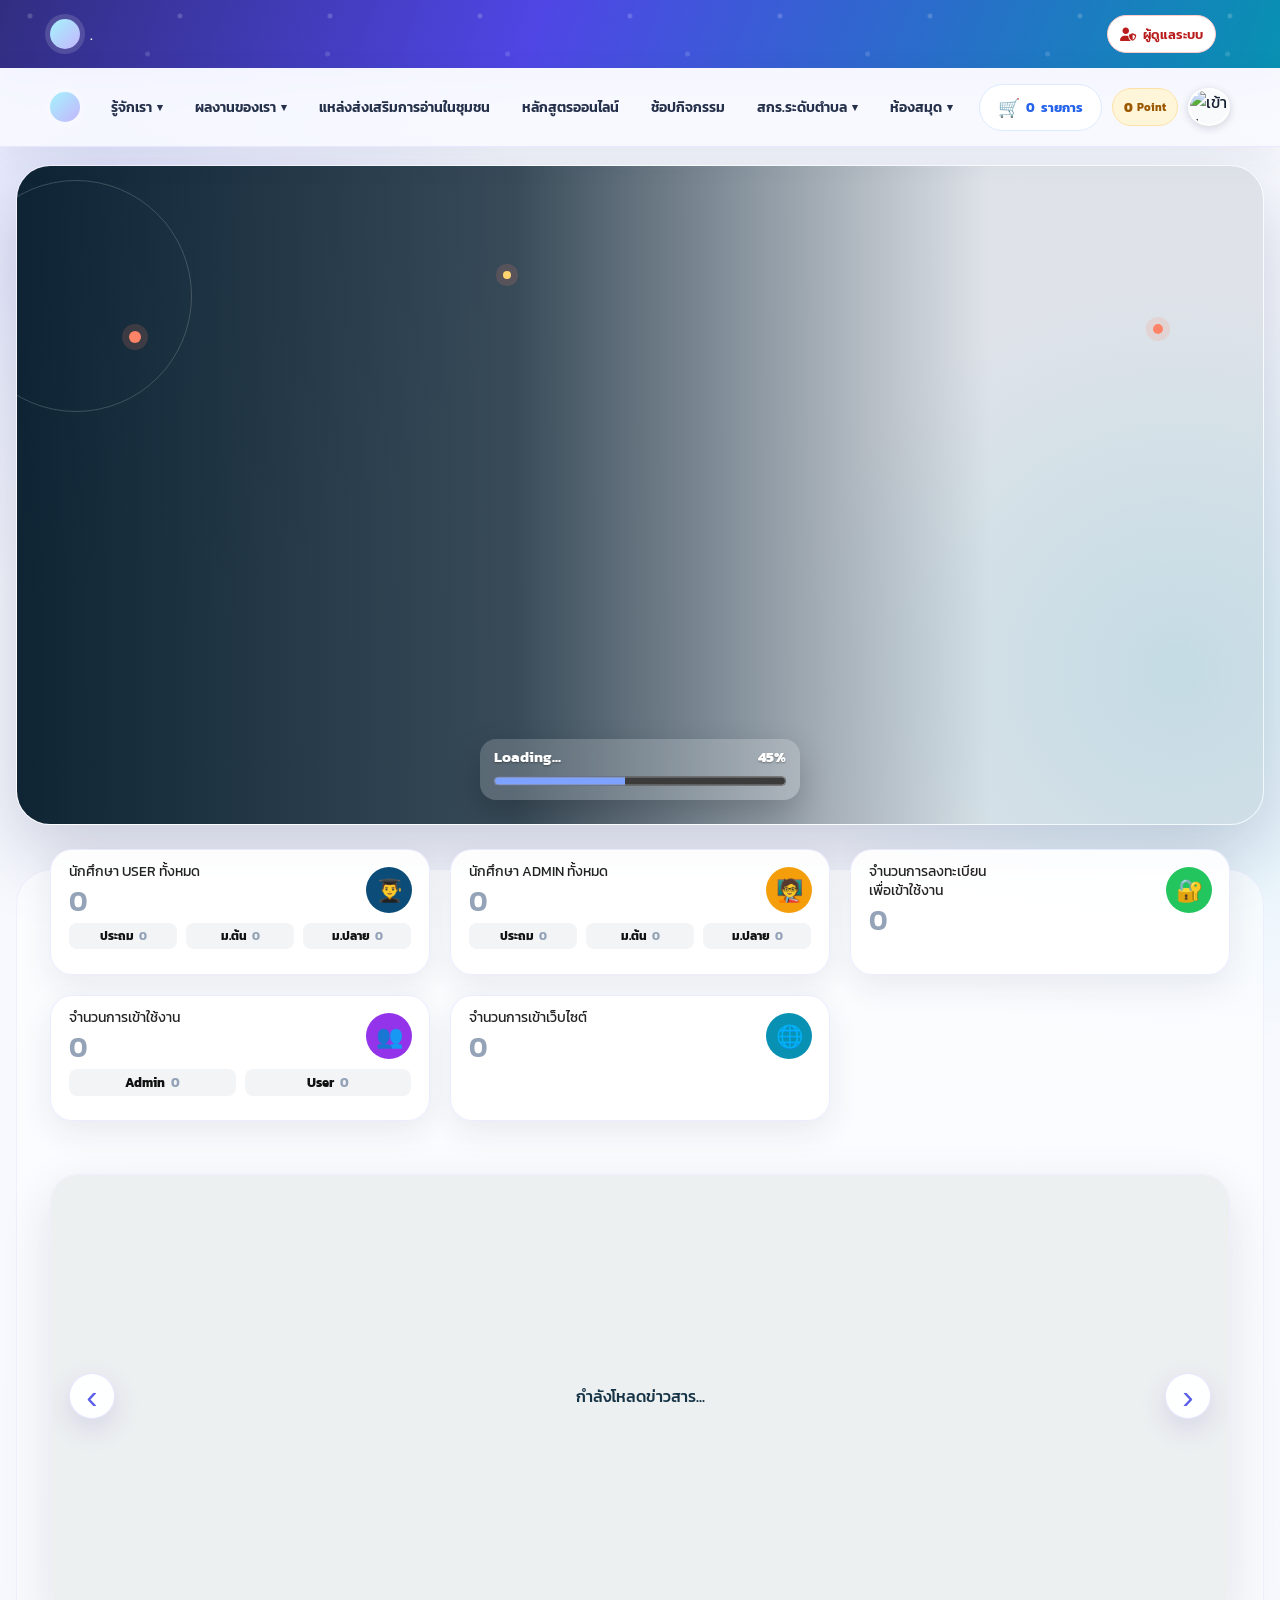
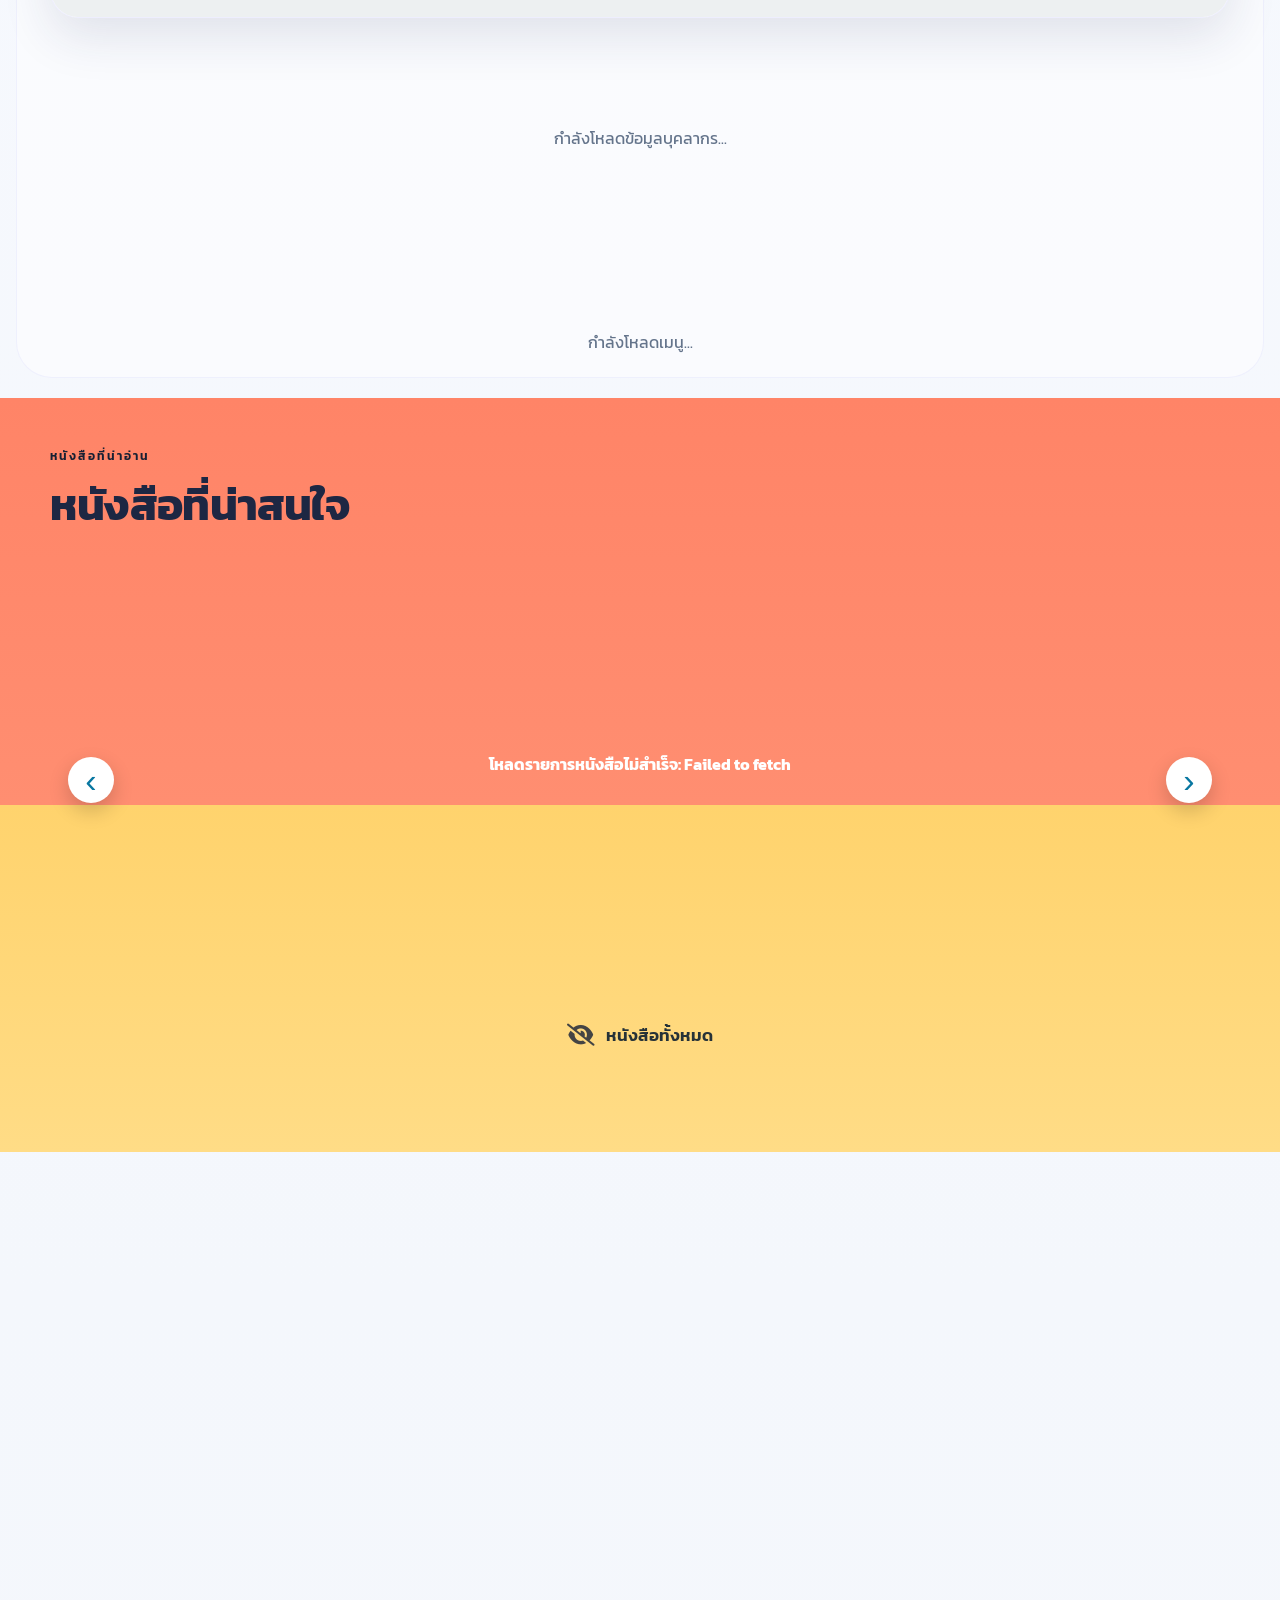
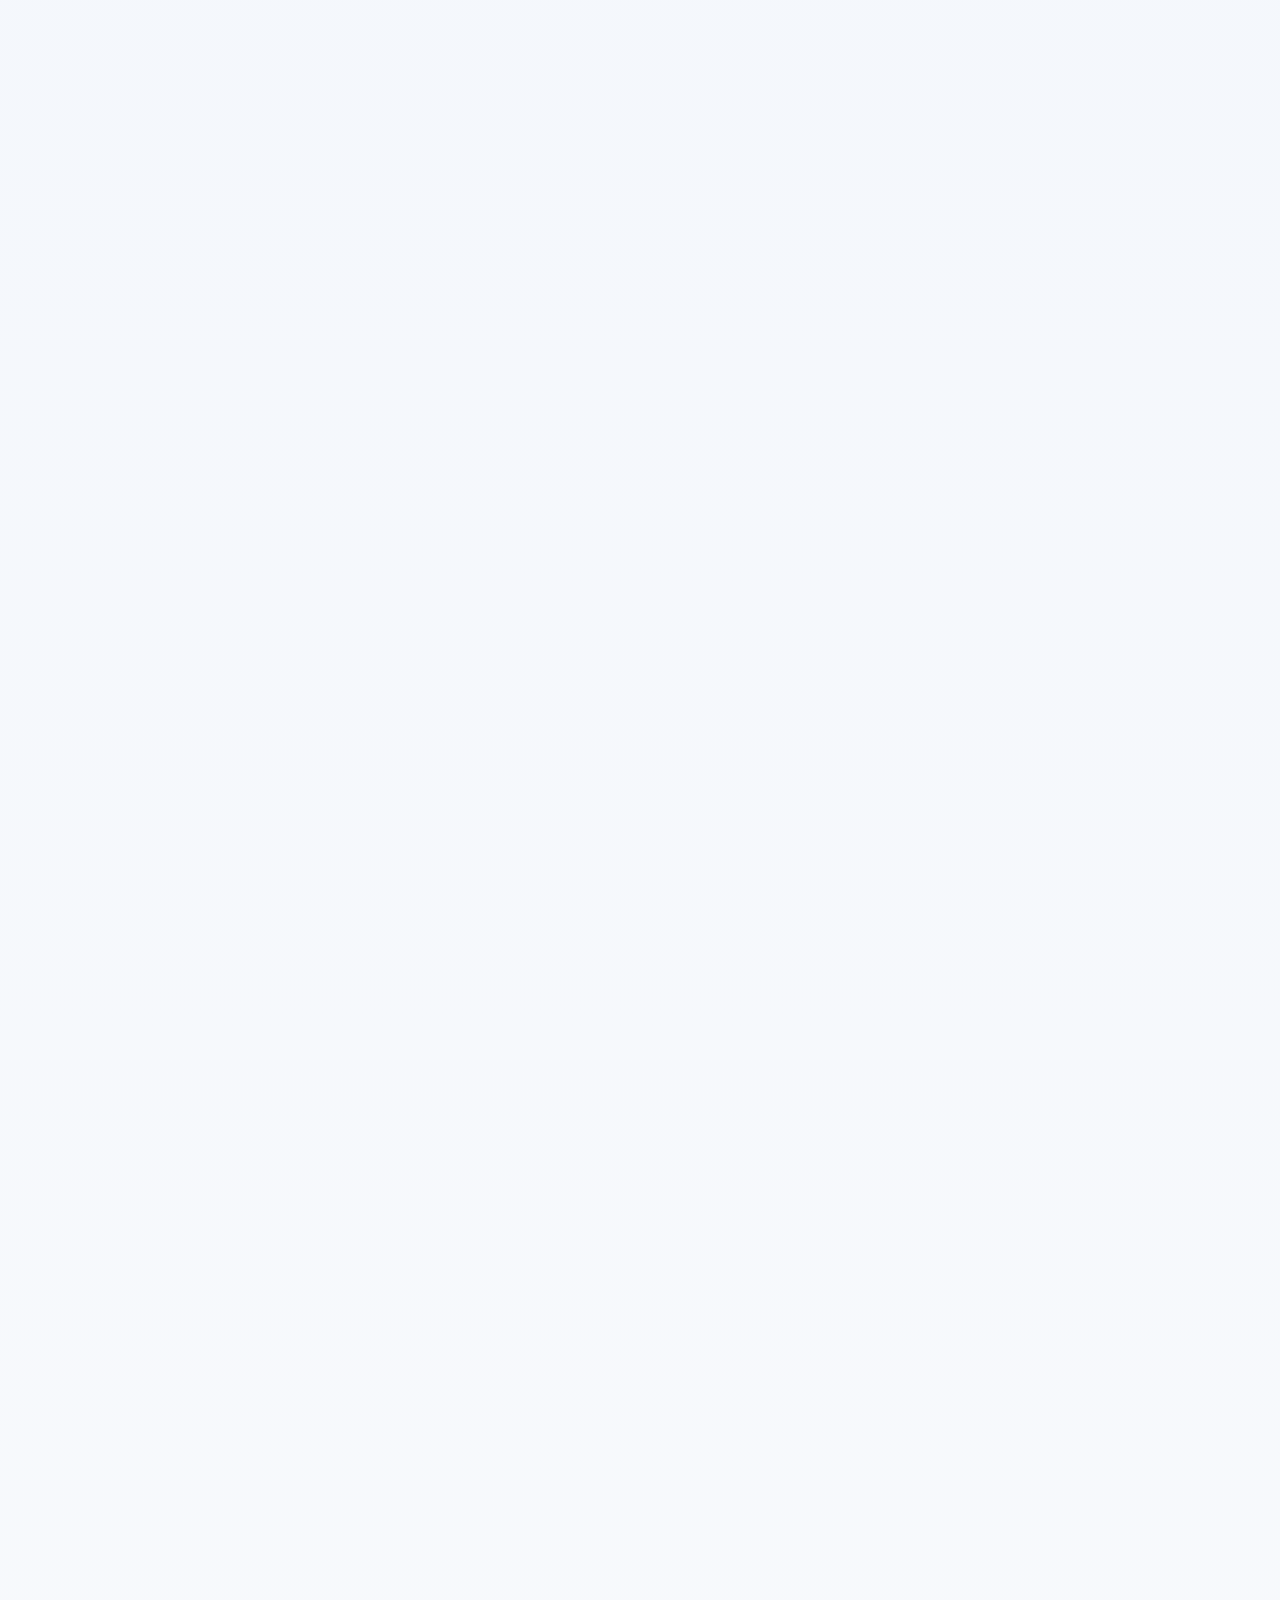
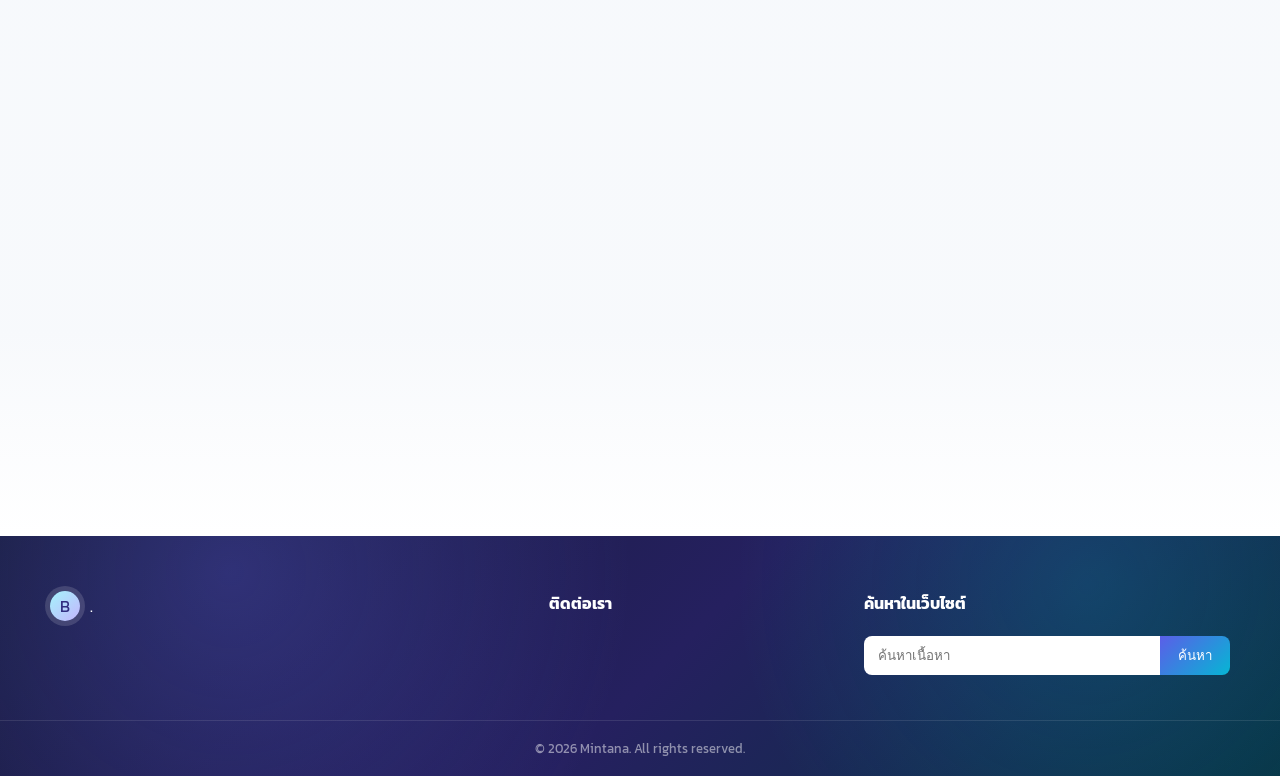
==== commit 6df34d9f: "Add files via upload" ====
--- a/index.html
+++ b/index.html
@@ -58,59 +58,162 @@
           wrap.className = 'hero-image-progress-wrap';
           wrap.setAttribute('aria-live', 'polite');
           wrap.hidden = true;
-          wrap.innerHTML = '<span class="hero-image-progress-label">Loading...</span><progress class="hero-image-progress-bar" max="100" value="0"></progress>';
+          wrap.innerHTML = '<div class="hero-image-progress-row"><span class="hero-image-progress-label">Loading...</span><strong class="hero-image-progress-percent">0%</strong></div><progress class="hero-image-progress-bar" max="100" value="0">0%</progress>';
           overlay.appendChild(wrap);
         }
         return {
           wrap: wrap,
-          progress: wrap.querySelector('progress')
+          progress: wrap.querySelector('progress'),
+          percent: wrap.querySelector('.hero-image-progress-percent')
         };
       }
 
-      function showHeroProgress() {
-        var apply = function () {
-          var state = ensureHeroProgressMarkup();
-          if (!state) return;
-          if (window.__SITE_HERO_PROGRESS_TIMER) clearInterval(window.__SITE_HERO_PROGRESS_TIMER);
-          if (window.__SITE_HERO_PROGRESS_HIDE_TIMER) clearTimeout(window.__SITE_HERO_PROGRESS_HIDE_TIMER);
-          var value = 14;
-          state.progress.value = value;
-          state.wrap.hidden = false;
-          window.__SITE_HERO_PROGRESS_TIMER = setInterval(function () {
-            value = Math.min(92, value + (value < 50 ? 7 : value < 75 ? 4 : 2));
-            state.progress.value = value;
-            if (value >= 92) {
-              clearInterval(window.__SITE_HERO_PROGRESS_TIMER);
-              window.__SITE_HERO_PROGRESS_TIMER = null;
-            }
-          }, 130);
+      // Hero progress นับงานจริง 2 ส่วน: heroTitleText 50% + รูป Hero 50%
+      // ระหว่างรอแต่ละงาน แถบจะค่อย ๆ วิ่ง แต่ 100% จะเกิดเมื่อทั้งสองส่วนจบแล้วเท่านั้น
+      (function createHeroProgressCoordinator() {
+        if (window.LP360HeroProgress) return;
+
+        var state = {
+          titleReady: false,
+          imageReady: false,
+          imageUrl: '',
+          value: 0,
+          timer: null,
+          hideTimer: null
         };
-        if (document.readyState === 'loading') document.addEventListener('DOMContentLoaded', apply, { once: true });
-        else apply();
+
+        function ui() {
+          return ensureHeroProgressMarkup();
+        }
+
+        function setValue(value) {
+          var parts = ui();
+          if (!parts) return;
+          var next = Math.max(state.value, Math.min(100, Math.round(value)));
+          state.value = next;
+          parts.progress.value = next;
+          parts.progress.textContent = next + '%';
+          if (parts.percent) parts.percent.textContent = next + '%';
+          parts.wrap.hidden = false;
+        }
+
+        function target() {
+          var completed = (state.titleReady ? 1 : 0) + (state.imageReady ? 1 : 0);
+          if (completed >= 2) return 100;
+          if (completed === 1) return 95;
+          return 45;
+        }
+
+        function stopTimer() {
+          if (!state.timer) return;
+          clearTimeout(state.timer);
+          state.timer = null;
+        }
+
+        function tick() {
+          var goal = target();
+          if (goal >= 100) {
+            complete();
+            return;
+          }
+          if (state.value < goal) {
+            var step = state.value < 25 ? 4 : state.value < 50 ? 2 : state.value < 80 ? 2 : 1;
+            setValue(Math.min(goal, state.value + step));
+          }
+          state.timer = setTimeout(tick, state.value < 50 ? 150 : 260);
+        }
+
+        function start() {
+          var parts = ui();
+          if (!parts) return;
+          if (state.hideTimer) {
+            clearTimeout(state.hideTimer);
+            state.hideTimer = null;
+          }
+          parts.wrap.hidden = false;
+          if (state.value <= 0) setValue(4);
+          if (!state.timer) state.timer = setTimeout(tick, 100);
+        }
+
+        function complete() {
+          if (!(state.titleReady && state.imageReady)) return;
+          stopTimer();
+          setValue(100);
+          var parts = ui();
+          if (!parts) return;
+          if (state.hideTimer) clearTimeout(state.hideTimer);
+          state.hideTimer = setTimeout(function () {
+            if (parts.wrap) parts.wrap.hidden = true;
+          }, 420);
+        }
+
+        function titleReady() {
+          state.titleReady = true;
+          // heroTitleText = 50% ของงานทั้งหมด
+          if (state.value < 50) setValue(50);
+          start();
+          if (state.imageReady) complete();
+        }
+
+        function imageLoading(url) {
+          var normalized = String(url || '').trim();
+          if (normalized && normalized !== state.imageUrl) {
+            state.imageUrl = normalized;
+            state.imageReady = false;
+            // ถ้ากำลังเปลี่ยนรูปใหม่หลังจากเคยครบ 100% ให้เริ่มนับส่วนรูปใหม่
+            if (state.value >= 100) state.value = state.titleReady ? 50 : 0;
+          }
+          start();
+        }
+
+        function imageReady(url) {
+          var normalized = String(url || '').trim();
+          if (normalized && state.imageUrl && normalized !== state.imageUrl) return;
+          if (normalized) state.imageUrl = normalized;
+          state.imageReady = true;
+          // รูป Hero = อีก 50% ของงานทั้งหมด
+          if (!state.titleReady && state.value < 50) setValue(50);
+          start();
+          if (state.titleReady) complete();
+        }
+
+        window.LP360HeroProgress = {
+          start: start,
+          titleReady: titleReady,
+          imageLoading: imageLoading,
+          imageReady: imageReady,
+          getState: function () {
+            return {
+              titleReady: state.titleReady,
+              imageReady: state.imageReady,
+              imageUrl: state.imageUrl,
+              value: state.value
+            };
+          }
+        };
+
+        if (document.readyState === 'loading') {
+          document.addEventListener('DOMContentLoaded', start, { once: true });
+        } else {
+          start();
+        }
+      })();
+
+      function showHeroProgress(url) {
+        if (window.LP360HeroProgress) window.LP360HeroProgress.imageLoading(url);
       }
 
-      function finishHeroProgress() {
-        var apply = function () {
-          var state = ensureHeroProgressMarkup();
-          if (!state) return;
-          if (window.__SITE_HERO_PROGRESS_TIMER) {
-            clearInterval(window.__SITE_HERO_PROGRESS_TIMER);
-            window.__SITE_HERO_PROGRESS_TIMER = null;
-          }
-          if (window.__SITE_HERO_PROGRESS_HIDE_TIMER) clearTimeout(window.__SITE_HERO_PROGRESS_HIDE_TIMER);
-          state.progress.value = 100;
-          window.__SITE_HERO_PROGRESS_HIDE_TIMER = setTimeout(function () {
-            state.wrap.hidden = true;
-          }, 320);
-        };
-        if (document.readyState === 'loading') document.addEventListener('DOMContentLoaded', apply, { once: true });
-        else apply();
+      function finishHeroProgress(url) {
+        if (window.LP360HeroProgress) window.LP360HeroProgress.imageReady(url);
       }
 
-            function startHero(url) {
-        if (!url) return;
+      function startHero(url) {
+        if (!url) {
+          if (window.LP360HeroProgress) window.LP360HeroProgress.imageReady('');
+          return;
+        }
         window.__SITE_HERO_FAST_URL = url;
-        showHeroProgress();
+        showHeroProgress(url);
         var img = new Image();
         try { img.fetchPriority = 'high'; img.decoding = 'async'; } catch (_) {}
         img.onload = function () {
@@ -123,7 +226,7 @@
             overlay.style.backgroundPosition = 'center';
             overlay.style.backgroundRepeat = 'no-repeat';
             overlay.classList.add('website-hero-ready');
-            finishHeroProgress();
+            finishHeroProgress(url);
           };
           if (document.readyState === 'loading') document.addEventListener('DOMContentLoaded', apply, { once: true });
           else apply();
@@ -133,7 +236,7 @@
             var overlay = document.getElementById('websiteHeroOverlay');
             if (!overlay) return;
             overlay.classList.add('website-hero-ready');
-            finishHeroProgress();
+            finishHeroProgress(url);
           };
           if (document.readyState === 'loading') document.addEventListener('DOMContentLoaded', apply, { once: true });
           else apply();
@@ -219,6 +322,22 @@
 
   #websiteHeroOverlay .hero-image-progress-wrap[hidden] {
     display: none !important;
+  }
+
+  #websiteHeroOverlay .hero-image-progress-row {
+    width: 100%;
+    display: flex;
+    align-items: center;
+    justify-content: space-between;
+    gap: 12px;
+  }
+
+  #websiteHeroOverlay .hero-image-progress-percent {
+    font-size: 15px;
+    font-weight: 800;
+    color: #fff;
+    line-height: 1;
+    text-shadow: 0 1px 2px rgba(0,0,0,.35);
   }
 
   #websiteHeroOverlay .hero-image-progress-label {
@@ -1171,6 +1290,6 @@
 
   <script defer src="button-section.js?v=20260904-library-buttonsection-1"></script>
   <script defer src="book-featured.js?v=20260904-book-admin-1"></script>
-  <script defer src="index-fast.js?v=20260917-hero-progress-v1"></script>
+  <script defer src="index-fast.js?v=20260917-hero-title-image-v2"></script>
 </body>
 </html>
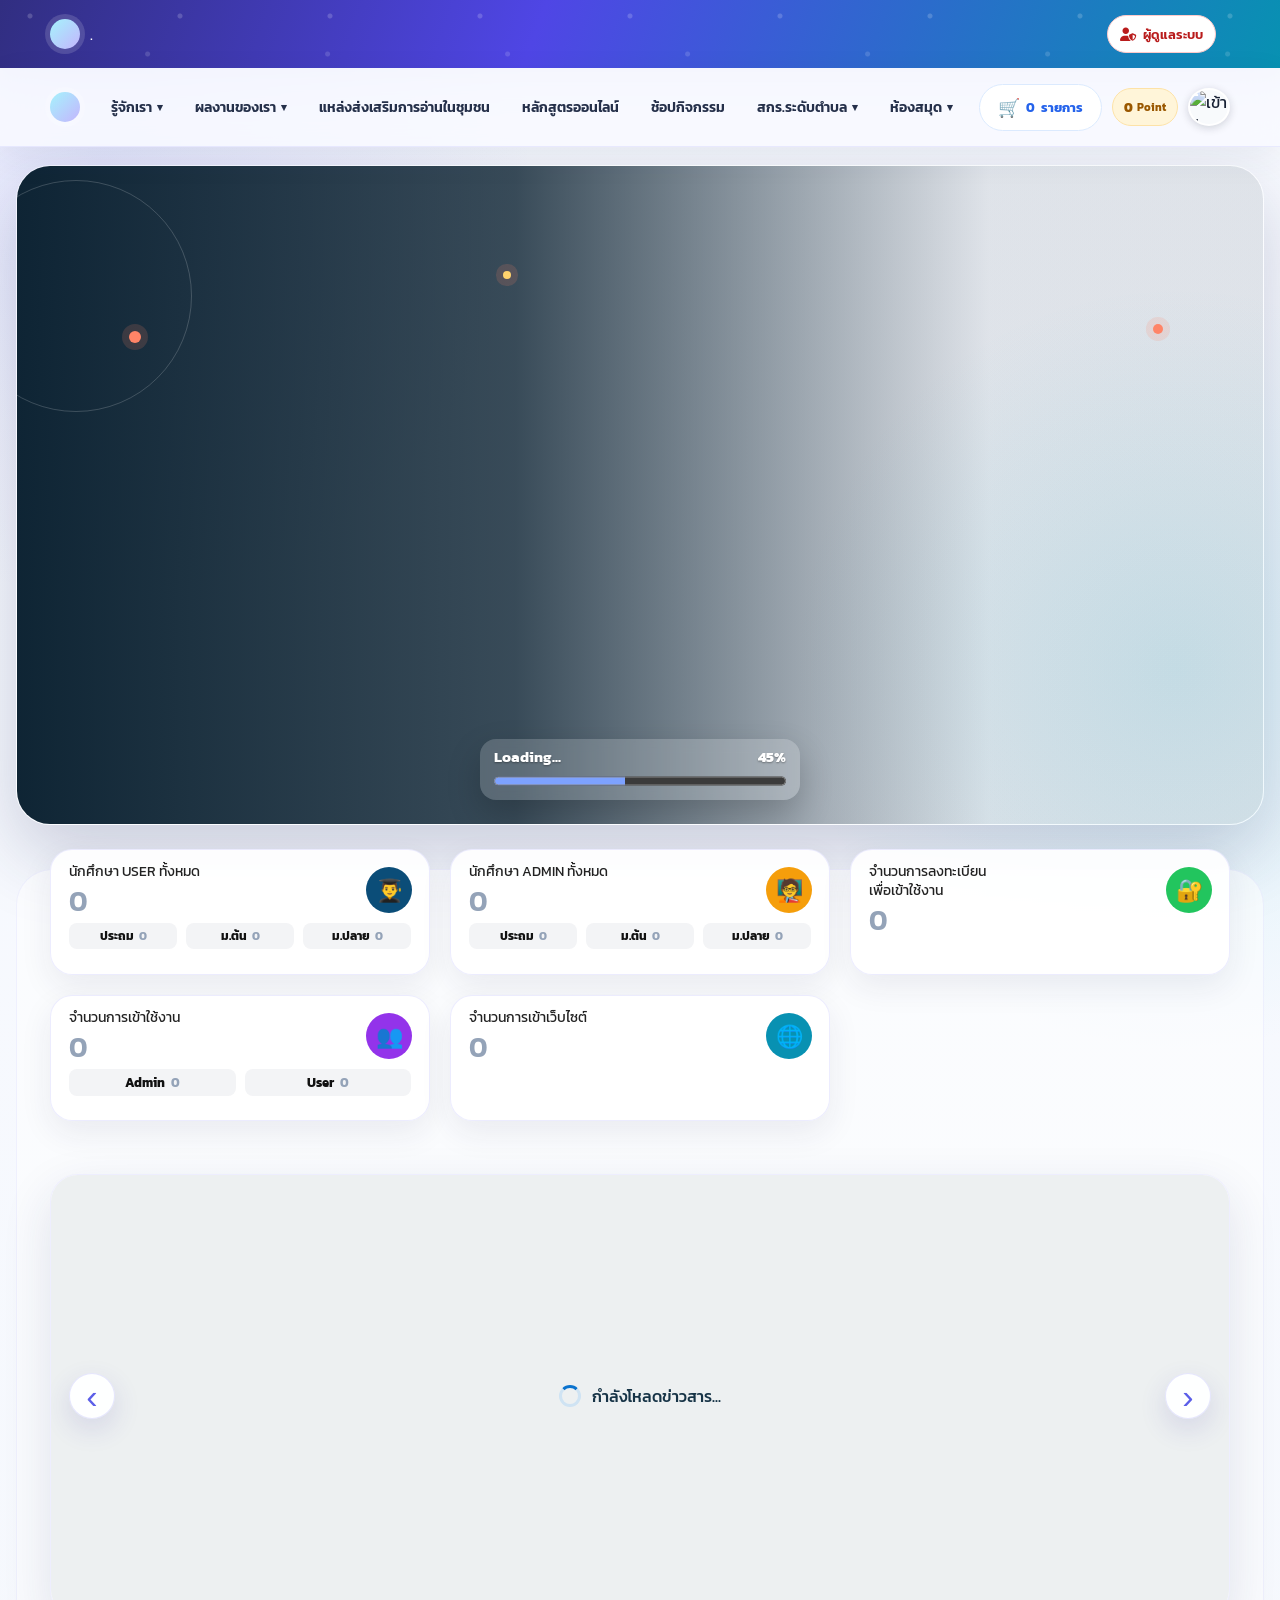
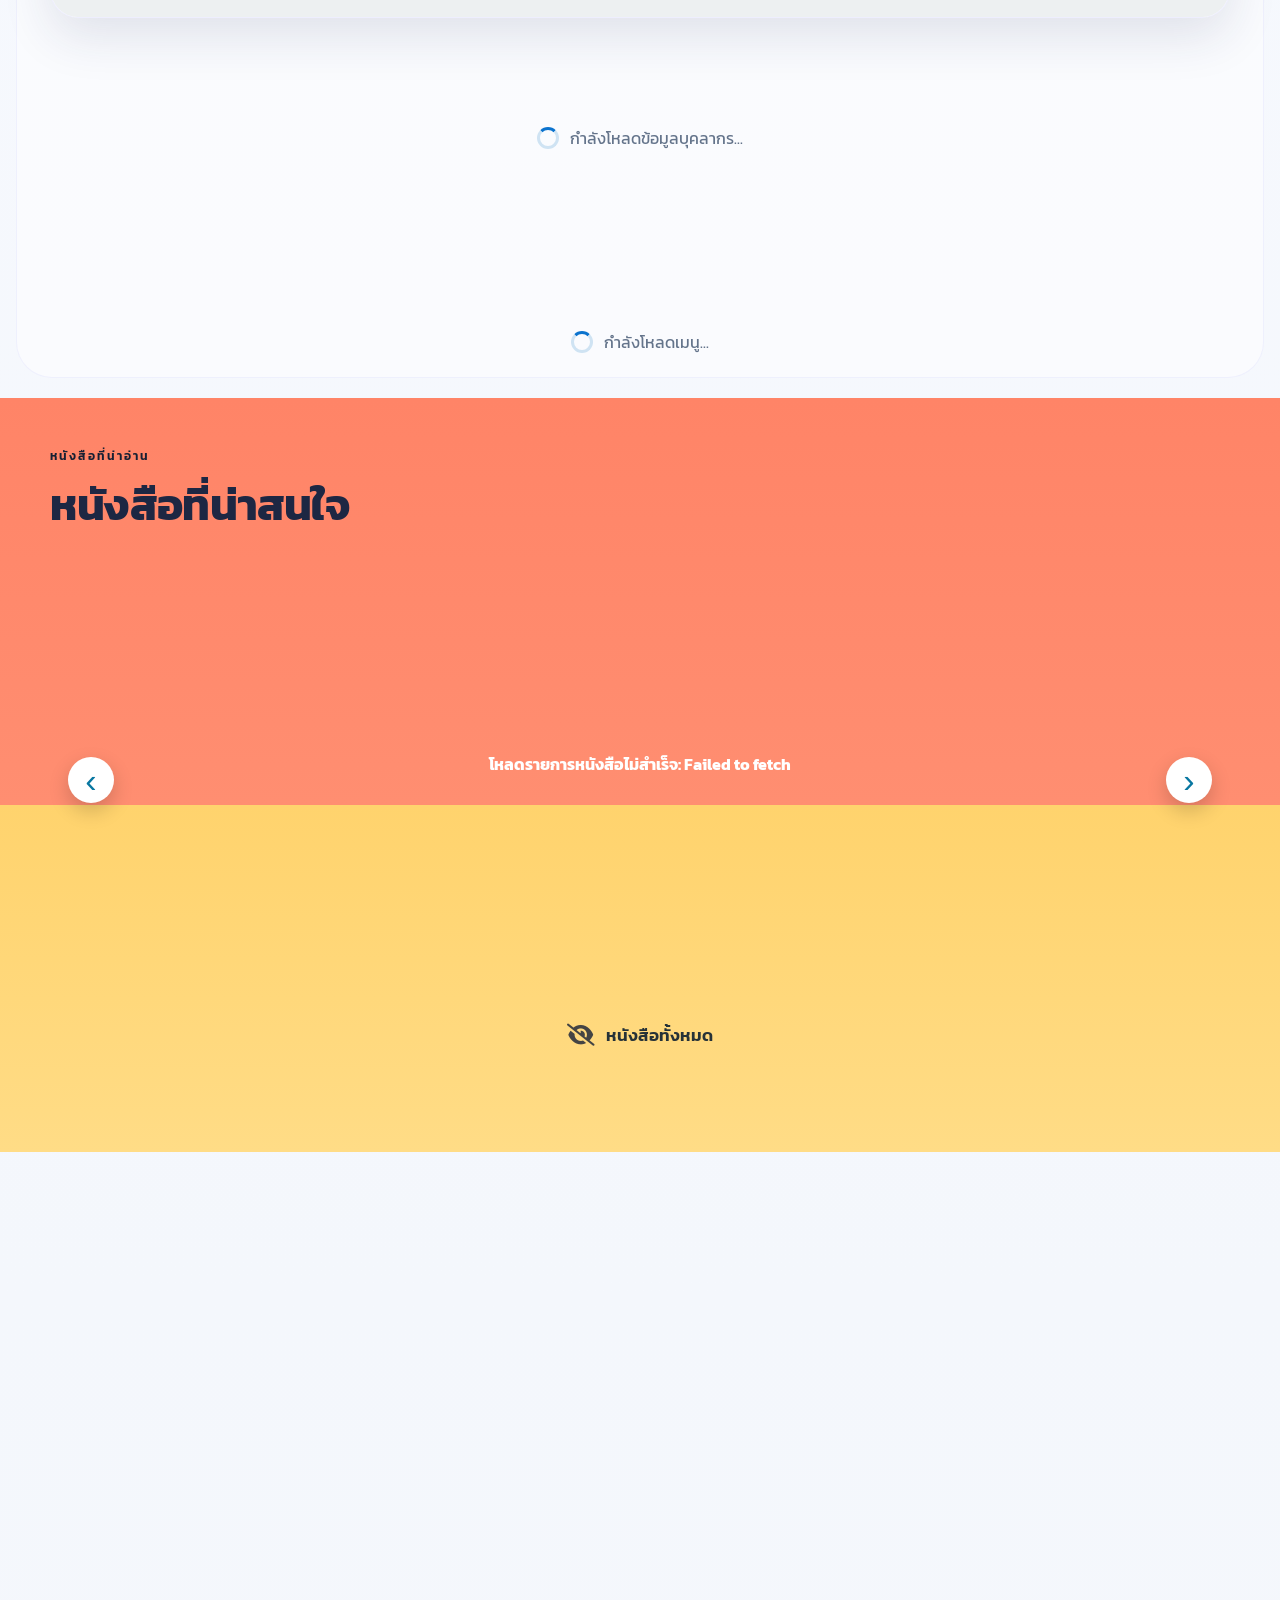
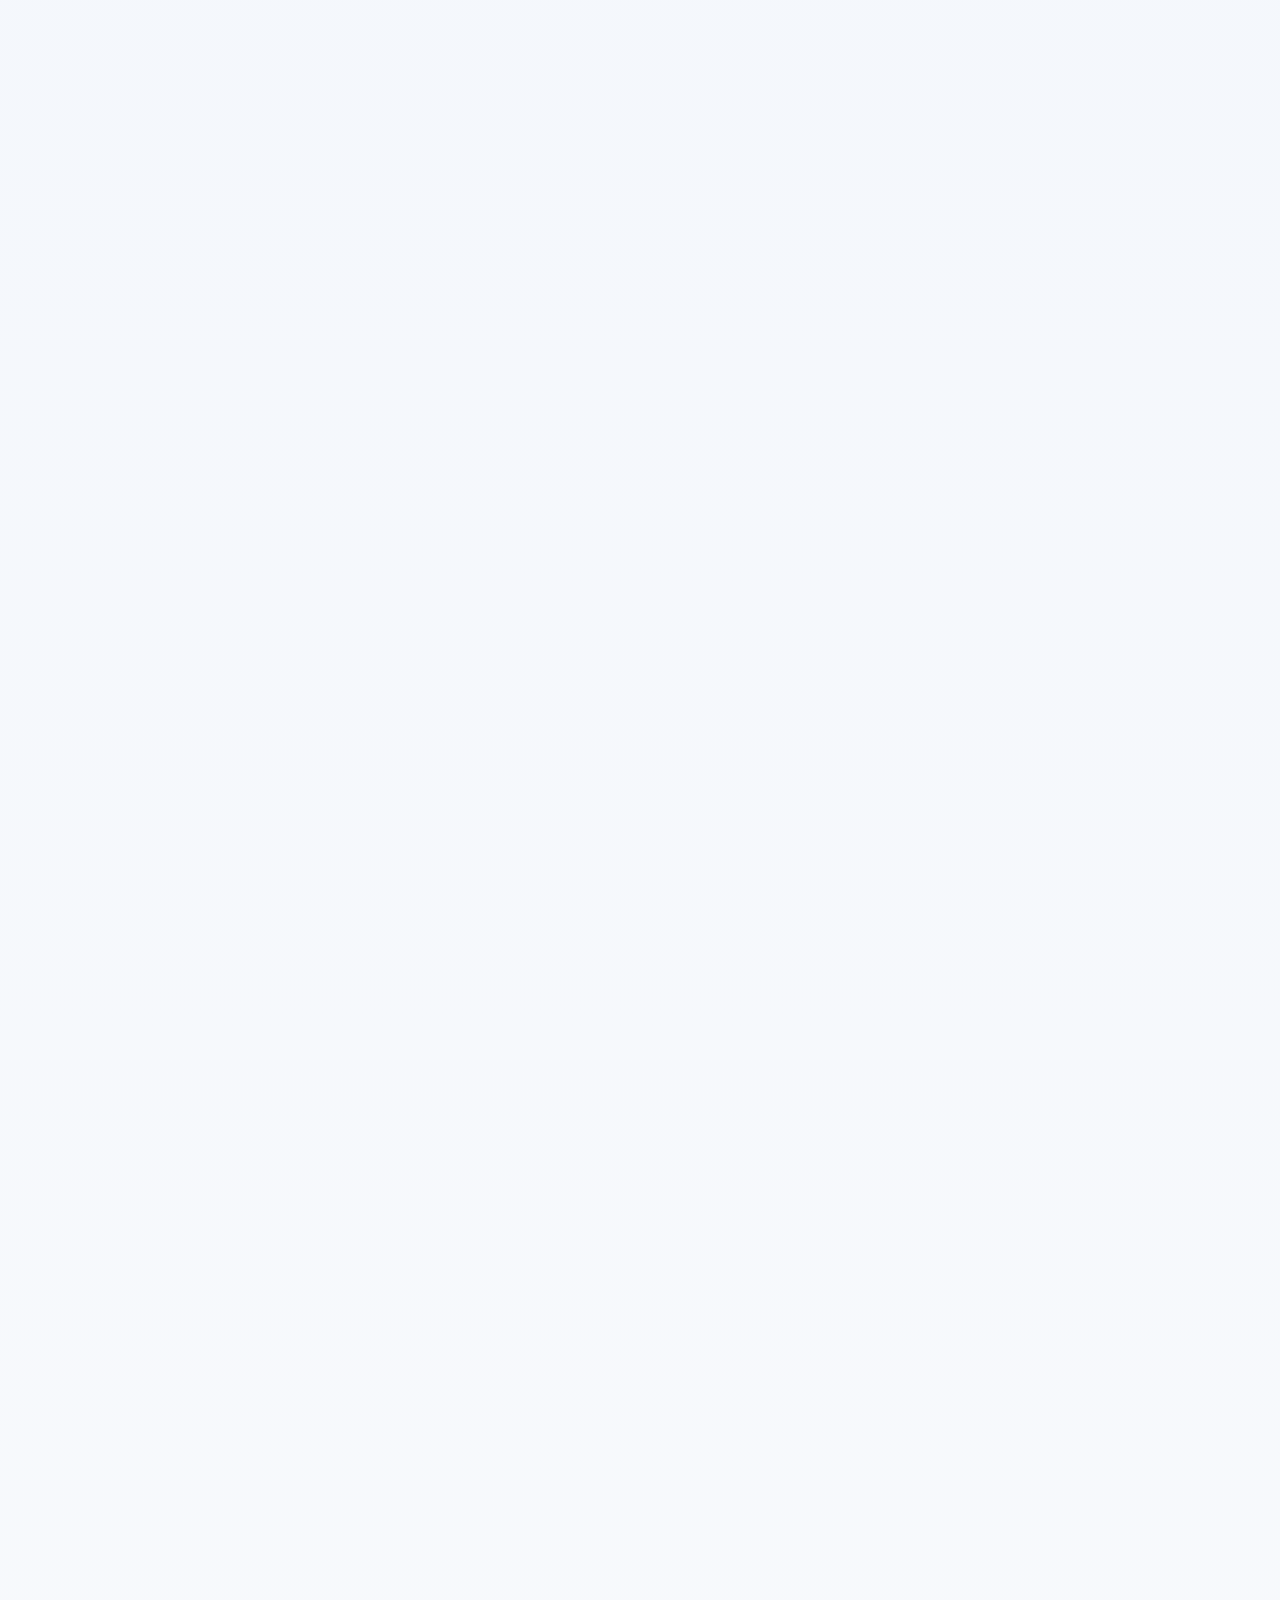
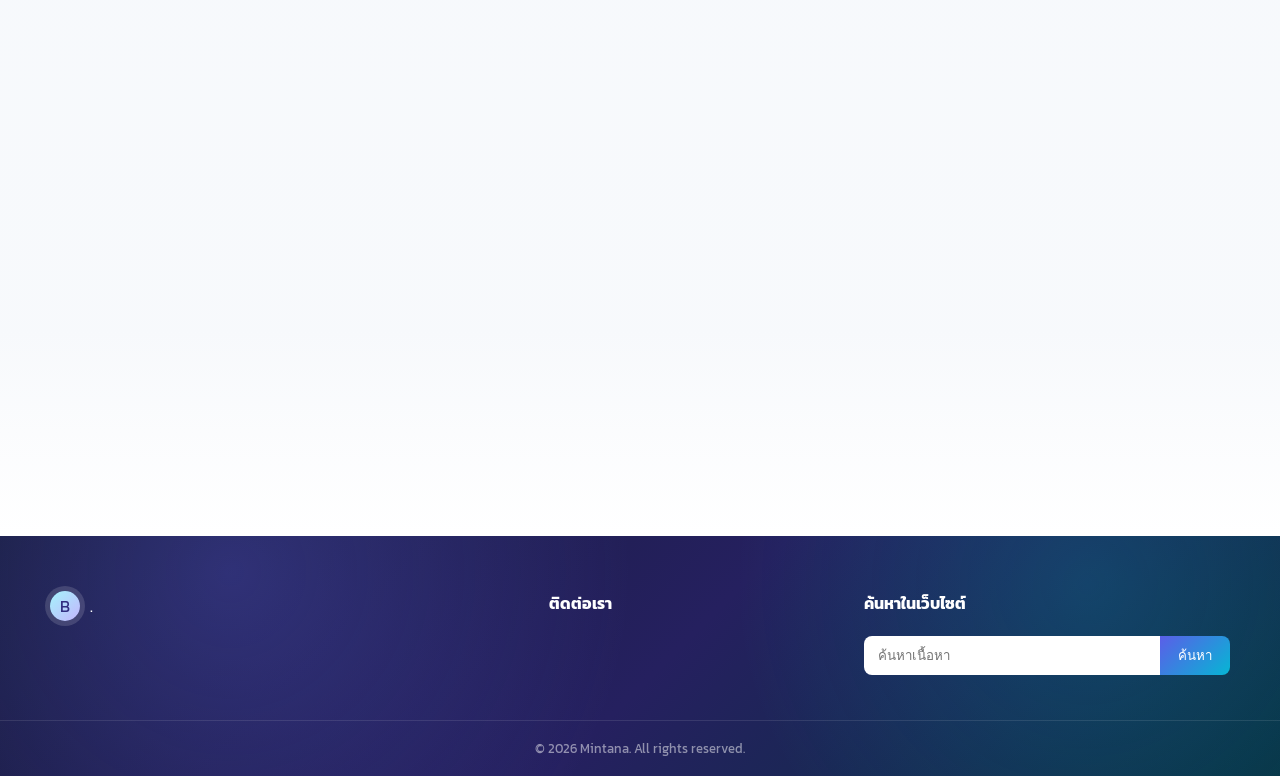
==== commit 38abcd16: "Add files via upload" ====
--- a/index.html
+++ b/index.html
@@ -360,7 +360,7 @@
       contain-intrinsic-size: 1px 620px;
     }
 </style>
-  <link rel="stylesheet" href="index-fast-core.css?v=20260915-announcement-click-visible-2">
+  <link rel="stylesheet" href="index-fast-core.css?v=20260917-section-spinner-v1">
   <style>
     #learningBaseModule.shopactivity-preview{padding:52px 0;background:linear-gradient(145deg,#f4f7fb,#fff 55%,#eff5ff)}
     #learningBaseModule .shopactivity-arrow{width:40px;height:40px;padding:0;border-radius:50%;background:#fff;color:#2563eb;font-size:28px}
@@ -616,7 +616,7 @@
         <div id="newsSlider" class="news-slider">
           <button id="manageNewsButton" class="editwebsite-btn news-manager-trigger admin-only" type="button"><i class="fa-solid fa-newspaper" aria-hidden="true"></i>จัดการข่าวสาร</button>
           <div id="newsSlides" class="news-slides">
-            <div class="news-loading">กำลังโหลดข่าวสาร...</div>
+            <div class="news-loading section-loading-with-spinner"><span class="section-loading-spinner" aria-hidden="true"></span>กำลังโหลดข่าวสาร...</div>
           </div>
           <button id="newsPrev" class="news-arrow news-prev" type="button" aria-label="ข่าวก่อนหน้า">‹</button>
           <button id="newsNext" class="news-arrow news-next" type="button" aria-label="ข่าวถัดไป">›</button>
@@ -637,7 +637,7 @@
               <button id="bossPrev" class="boss-carousel-arrow boss-carousel-prev" type="button" aria-label="บุคลากรก่อนหน้า" hidden>‹</button>
               <div id="bossViewport" class="boss-carousel-viewport">
                 <div id="bossTrack" class="boss-carousel-track">
-                  <div class="boss-carousel-status">กำลังโหลดข้อมูลบุคลากร...</div>
+                  <div class="boss-carousel-status section-loading-with-spinner"><span class="section-loading-spinner" aria-hidden="true"></span>กำลังโหลดข้อมูลบุคลากร...</div>
                 </div>
               </div>
               <button id="bossNext" class="boss-carousel-arrow boss-carousel-next" type="button" aria-label="บุคลากรถัดไป" hidden>›</button>
@@ -647,7 +647,7 @@
           <!-- แถว 2: เมนูผลงานเรียงแนวนอน -->
           <section id="studentBox" class="student-box menu-shortcuts" aria-label="เมนูลัด">
             <div id="settingMenuGrid" class="setting-menu-grid" aria-live="polite">
-              <div class="setting-menu-loading">กำลังโหลดเมนู...</div>
+              <div class="setting-menu-loading section-loading-with-spinner"><span class="section-loading-spinner" aria-hidden="true"></span>กำลังโหลดเมนู...</div>
             </div>
           </section>
         </div>
@@ -671,7 +671,7 @@
     <div class="book-showcase">
       <button id="bookPrev" class="book-slider-arrow book-slider-prev" type="button" aria-label="หนังสือก่อนหน้า">‹</button>
       <div id="bookSlides" class="book-slider-stage">
-        <div class="book-loading">กำลังโหลดหนังสือ...</div>
+        <div class="book-loading section-loading-with-spinner"><span class="section-loading-spinner" aria-hidden="true"></span>กำลังโหลดหนังสือ...</div>
       </div>
       <button id="bookNext" class="book-slider-arrow book-slider-next" type="button" aria-label="หนังสือถัดไป">›</button>
       <div id="bookDots" class="book-slider-dots"></div>
@@ -730,9 +730,7 @@
 
     <div class="lsb-box">
       <div id="lsbAreaGrid" class="lsb-area-grid">
-        <div class="lsb-loading">
-          กำลังโหลดแหล่งส่งเสริมการอ่านในชุมชน...
-        </div>
+        <div class="lsb-loading section-loading-with-spinner"><span class="section-loading-spinner" aria-hidden="true"></span>กำลังโหลดแหล่งส่งเสริมการอ่านในชุมชน...</div>
       </div>
 
       <div id="lsbShowAllWrap" class="lsb-show-all-wrap" hidden>
@@ -768,9 +766,7 @@
       </div>
     </div>
 
-    <div id="bestPracticeBoxStatus" class="best-practice-box-status">
-      กำลังโหลด Best Practice...
-    </div>
+    <div id="bestPracticeBoxStatus" class="best-practice-box-status section-loading-with-spinner"><span class="section-loading-spinner" aria-hidden="true"></span>กำลังโหลด Best Practice...</div>
 
     <div id="bestPracticeBoxSlider" class="best-practice-box-slider" hidden>
       <button id="bestPracticeBoxPrev" class="best-practice-box-arrow best-practice-box-prev" type="button" aria-label="Best Practice ก่อนหน้า">‹</button>
@@ -798,9 +794,7 @@
       </a>
     </div>
 
-    <div id="fbpostBoxStatus" class="fbpost-box-status">
-      กำลังโหลดโพสต์ Facebook...
-    </div>
+    <div id="fbpostBoxStatus" class="fbpost-box-status section-loading-with-spinner"><span class="section-loading-spinner" aria-hidden="true"></span>กำลังโหลดโพสต์ Facebook...</div>
 
     <div id="fbpostBoxGrid" class="fbpost-box-grid"></div>
   </div>
@@ -888,7 +882,7 @@
       </button>
     </div>
     <div id="buttonSectionGrid" class="button-section-grid">
-      <div class="button-section-loading">กำลังโหลดรายการปุ่ม...</div>
+      <div class="button-section-loading section-loading-with-spinner"><span class="section-loading-spinner" aria-hidden="true"></span>กำลังโหลดรายการปุ่ม...</div>
     </div>
   </div>
 </section>
@@ -1290,6 +1284,6 @@
 
   <script defer src="button-section.js?v=20260904-library-buttonsection-1"></script>
   <script defer src="book-featured.js?v=20260904-book-admin-1"></script>
-  <script defer src="index-fast.js?v=20260917-hero-title-image-v2"></script>
+  <script defer src="index-fast.js?v=20260917-section-spinner-v1"></script>
 </body>
 </html>
--- a/index-fast-core.css
+++ b/index-fast-core.css
@@ -4696,3 +4696,8 @@
   .home-summary-card { min-height: 112px; }
 }
 
+
+
+/* SECTION LOADING SPINNER 2026-09-17 */
+.section-loading-with-spinner{display:flex!important;align-items:center!important;justify-content:center!important;gap:11px!important}
+.section-loading-spinner{display:inline-block;width:22px;height:22px;box-sizing:border-box;border:3px solid #cfe3f3;border-top-color:#0b73ce;border-radius:50%;animation:cliproomSpin .75s linear infinite;flex:0 0 22px;vertical-align:middle}
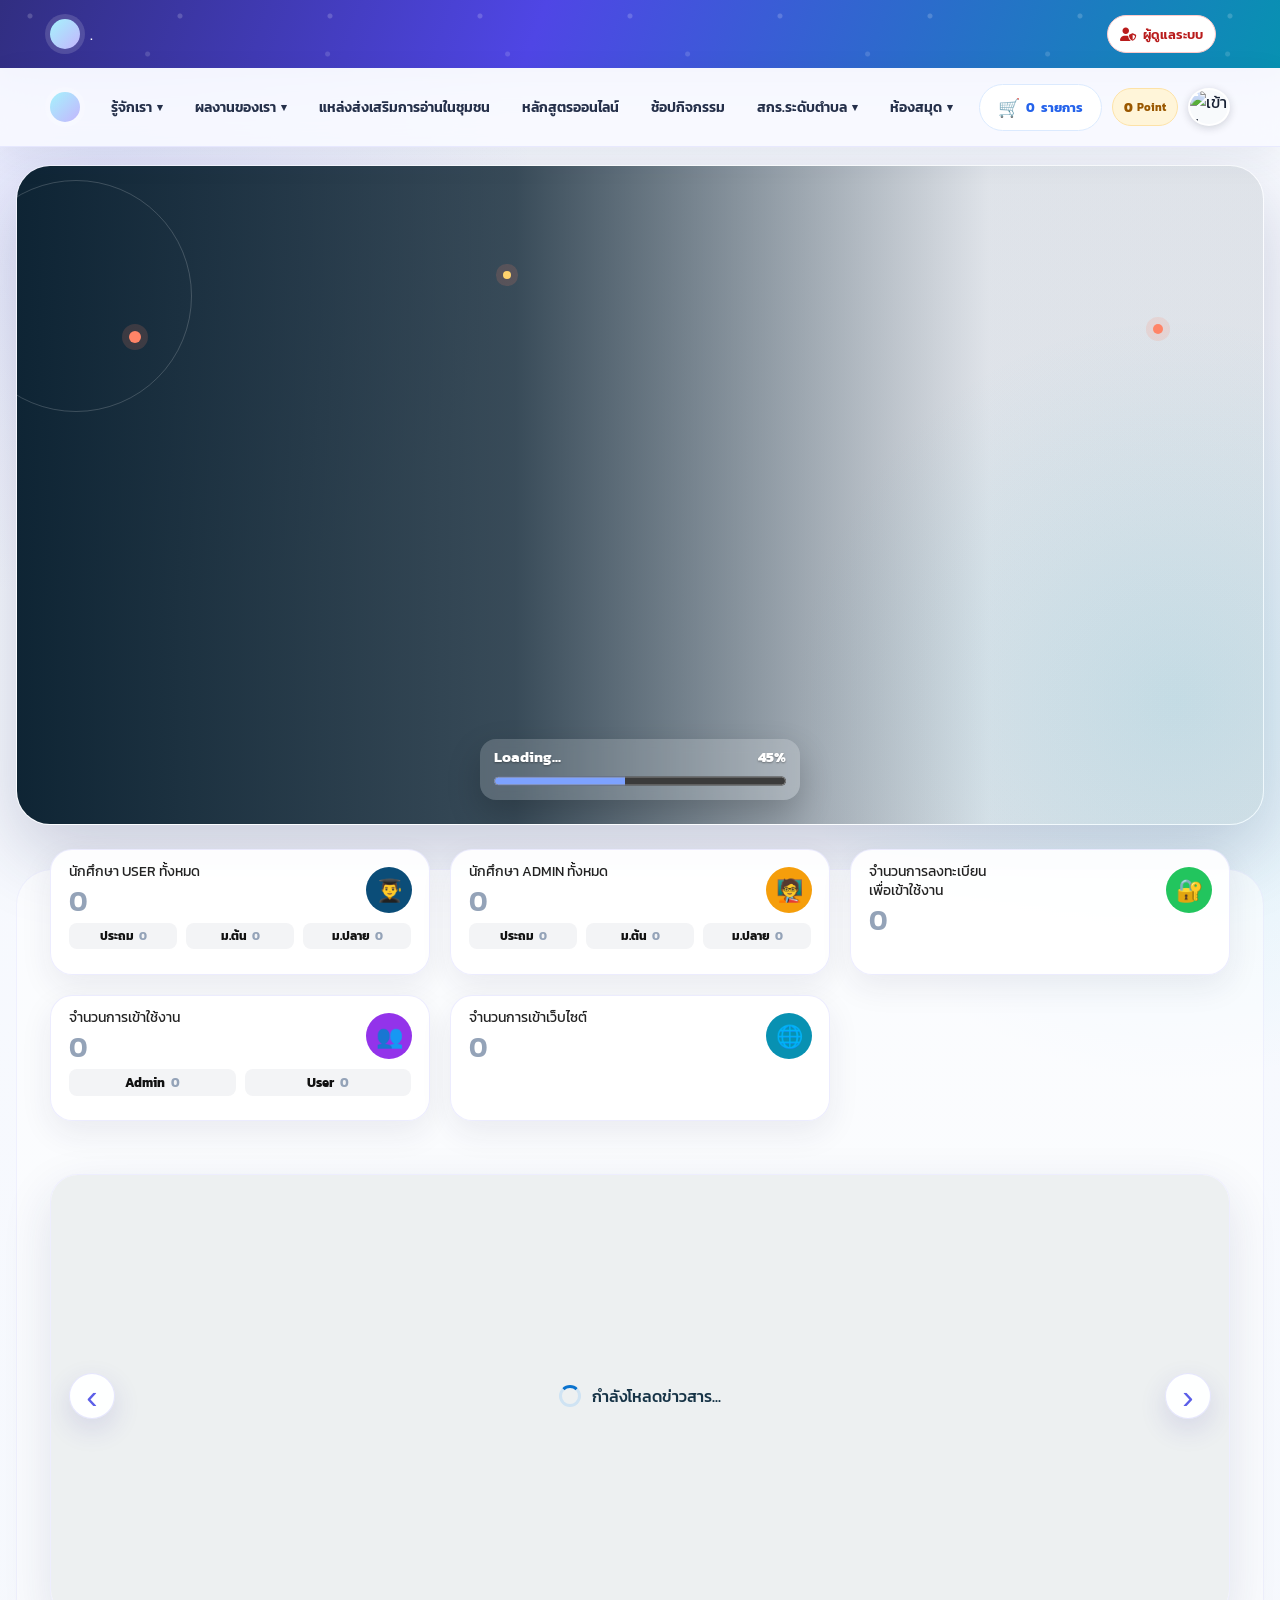
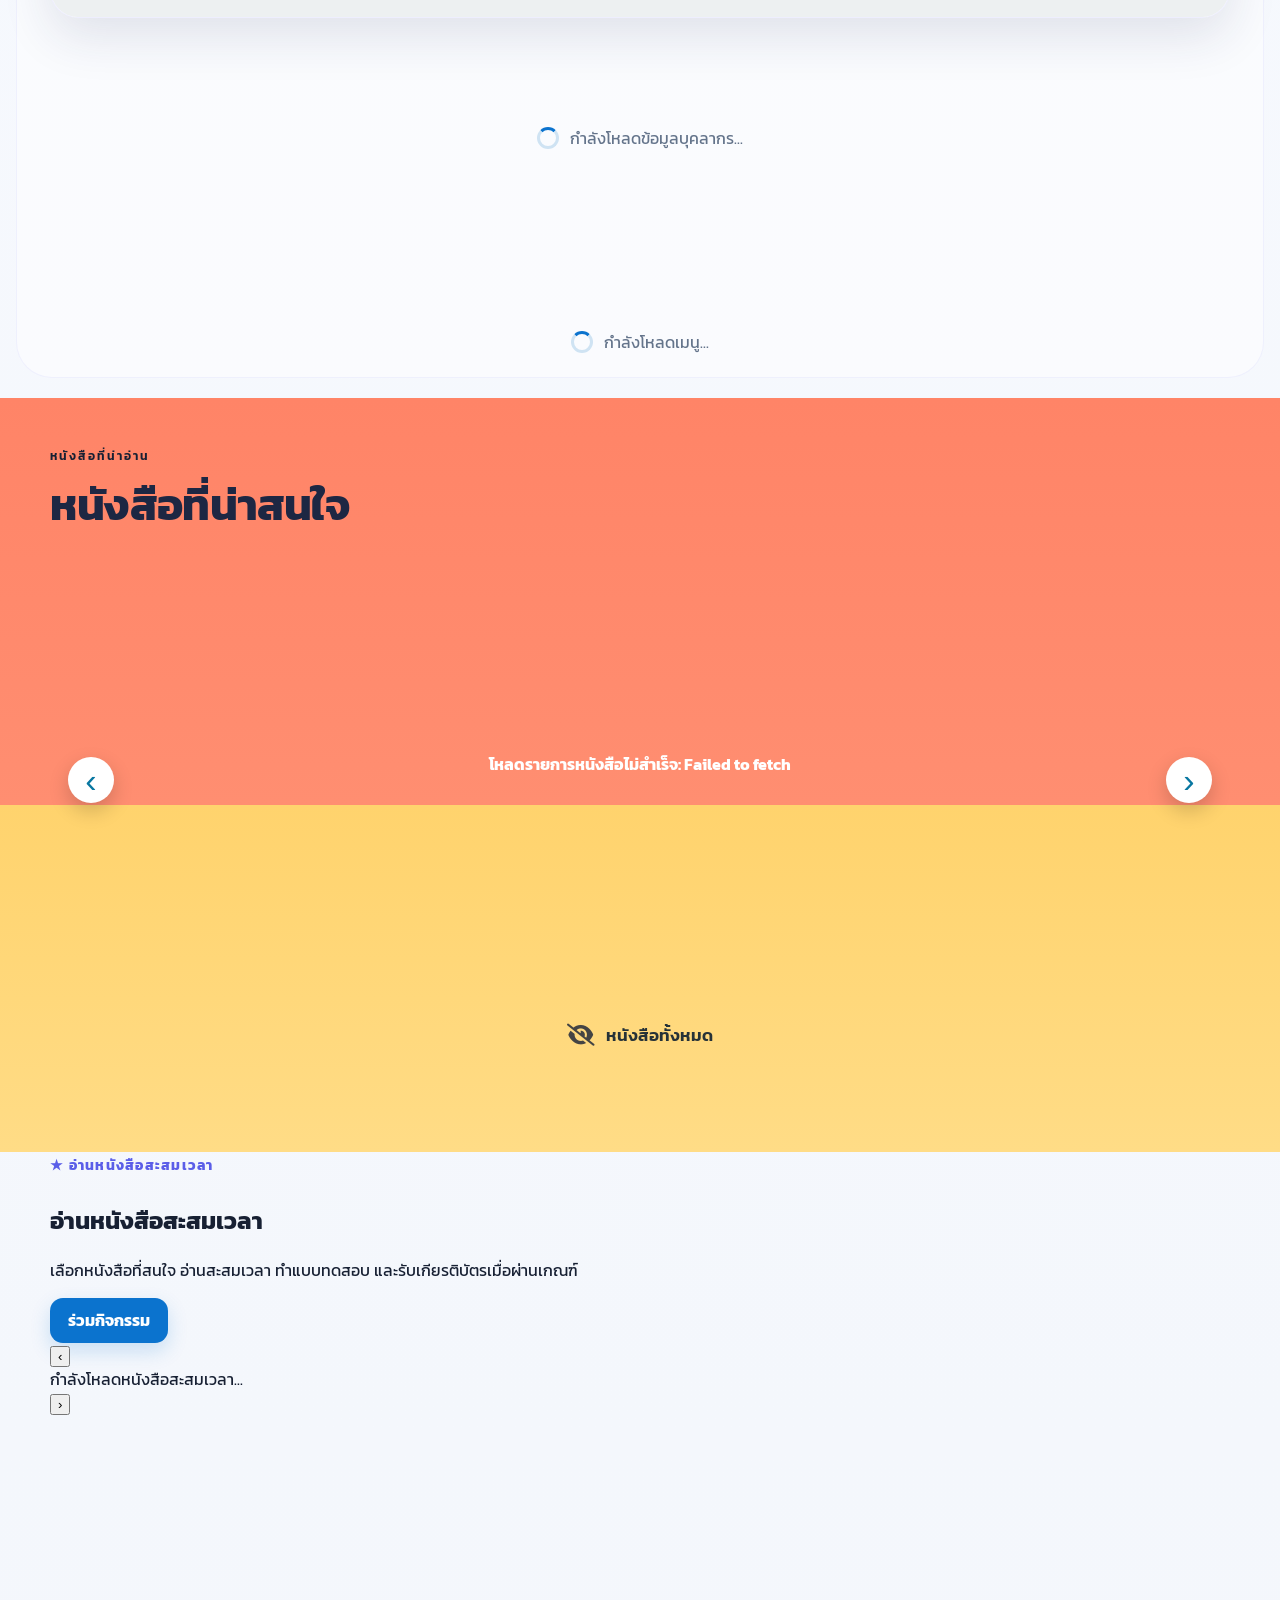
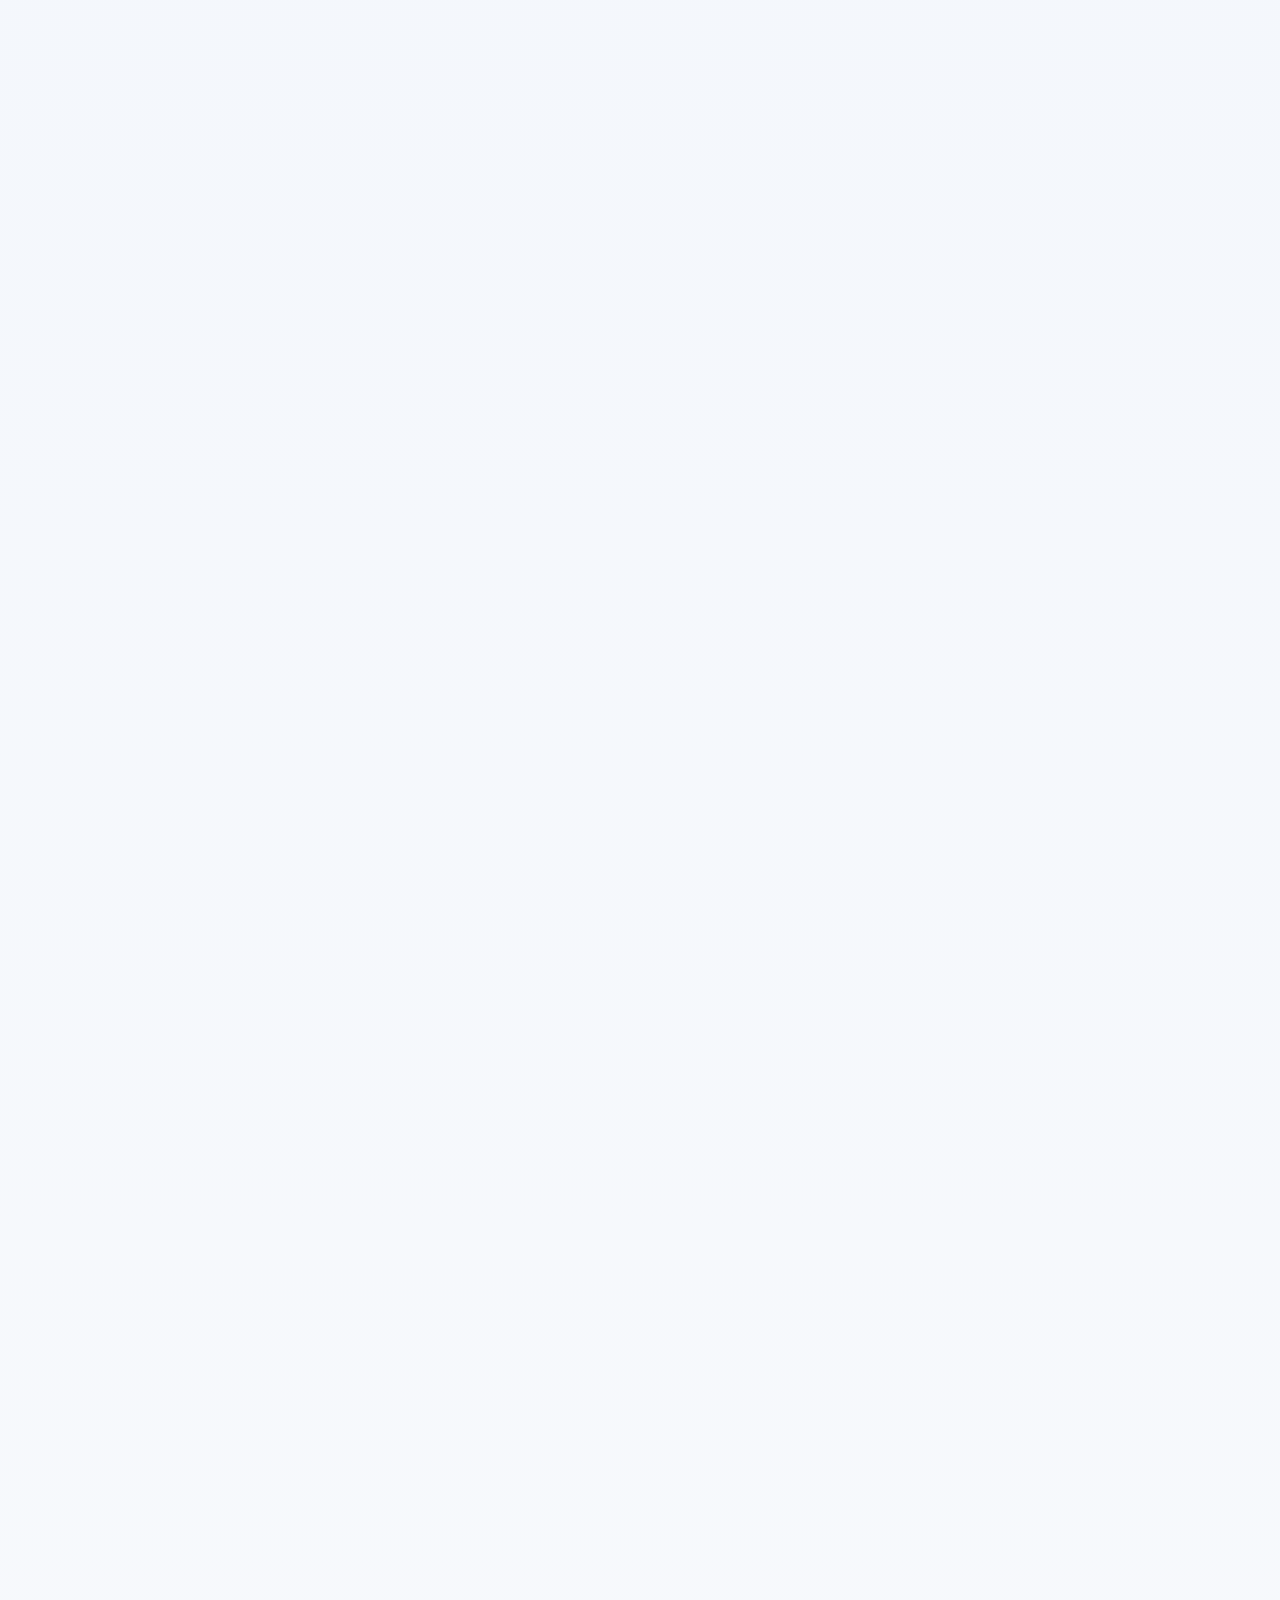
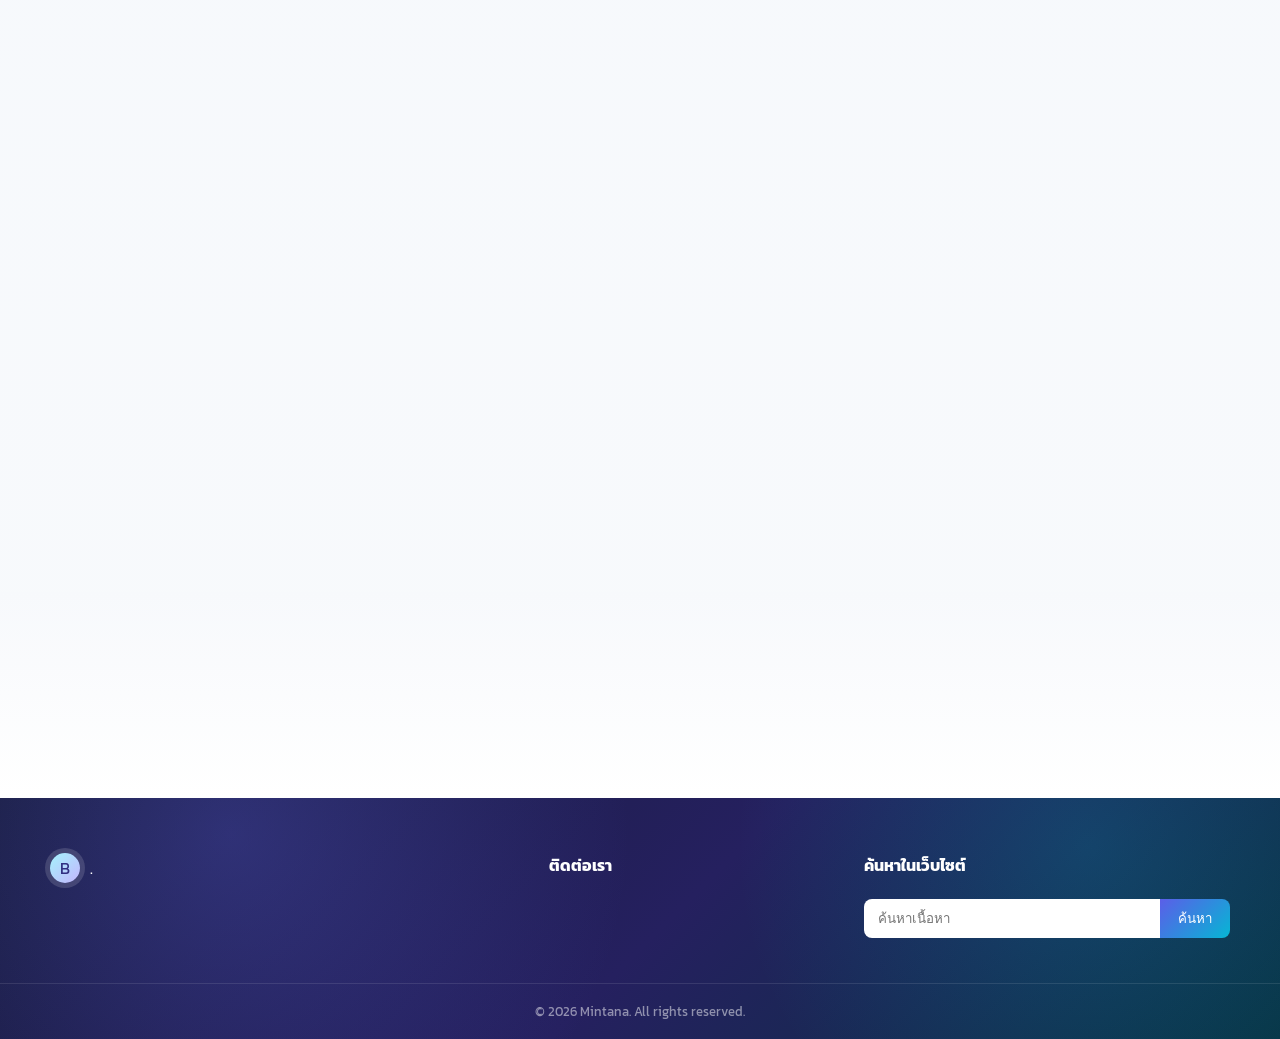
==== commit a27977e3: "Add files via upload" ====
--- a/index.html
+++ b/index.html
@@ -360,7 +360,7 @@
       contain-intrinsic-size: 1px 620px;
     }
 </style>
-  <link rel="stylesheet" href="index-fast-core.css?v=20260917-section-spinner-v1">
+  <link rel="stylesheet" href="index-fast-core.css?v=20260917-spinner-hidden-fix-v1">
   <style>
     #learningBaseModule.shopactivity-preview{padding:52px 0;background:linear-gradient(145deg,#f4f7fb,#fff 55%,#eff5ff)}
     #learningBaseModule .shopactivity-arrow{width:40px;height:40px;padding:0;border-radius:50%;background:#fff;color:#2563eb;font-size:28px}
@@ -379,6 +379,7 @@
       media="print" onload="this.media='all'">
   <link rel="stylesheet" href="theme-modern.css?v=20260902-buttons-2">
   <link rel="stylesheet" href="book-featured.css?v=20260903-1">
+  <link rel="stylesheet" href="readbook-box.css?v=20260919-readbook-1">
   <link rel="stylesheet" href="button-section.css?v=20260904-library-buttonsection-1">
 </head>
 <body class="website-data-loading theme-v2">
@@ -701,8 +702,41 @@
   </div>
 </section>
 
+
+<!-- อ่านหนังสือสะสมเวลา: ดึงรายการหนังสือจาก Web App ที่ DATABSE_MAIN_ID > Sheet!D26 -->
+<section id="readBookTimeBox" class="readbook-section" aria-labelledby="readBookTimeTitle" data-admin-section="2">
+  <div class="container">
+    <div class="readbook-admin-actions admin-only" aria-label="จัดการหนังสือสะสมเวลา">
+      <a class="editwebsite-btn learning-admin-button admin-only" href="addreadbook.html" target="_blank" rel="noopener noreferrer">
+        <i class="fa-solid fa-pen-to-square" aria-hidden="true"></i>
+        <span>จัดการหนังสือ</span>
+      </a>
+    </div>
+
+    <div class="readbook-heading">
+      <div>
+        <div class="activity-box-kicker">★ อ่านหนังสือสะสมเวลา</div>
+        <h2 id="readBookTimeTitle">อ่านหนังสือสะสมเวลา</h2>
+        <p>เลือกหนังสือที่สนใจ อ่านสะสมเวลา ทำแบบทดสอบ และรับเกียรติบัตรเมื่อผ่านเกณฑ์</p>
+      </div>
+      <a class="cliproom-open-all readbook-open-all" href="readbook.html" target="_blank" rel="noopener noreferrer">ร่วมกิจกรรม</a>
+    </div>
+
+    <div class="readbook-slider">
+      <button id="readBookPrev" class="readbook-arrow readbook-prev" type="button" aria-label="หนังสือก่อนหน้า">‹</button>
+      <div class="readbook-viewport">
+        <div id="readBookTrack" class="readbook-track">
+          <div class="readbook-loading"><span class="readbook-spinner" aria-hidden="true"></span><span>กำลังโหลดหนังสือสะสมเวลา...</span></div>
+        </div>
+      </div>
+      <button id="readBookNext" class="readbook-arrow readbook-next" type="button" aria-label="หนังสือถัดไป">›</button>
+      <div id="readBookDots" class="readbook-dots" aria-label="หน้ารายการหนังสือ"></div>
+    </div>
+  </div>
+</section>
+
 <!-- แหล่งส่งเสริมการอ่านในชุมชน: Box แยก ไม่กระทบระบบเดิม -->
-<section id="learningSourceBox" class="lsb-section" data-admin-section="2">
+<section id="learningSourceBox" class="lsb-section" data-admin-section="3">
   <div class="container">
 
     <div class="section-heading learning-source-heading">
@@ -746,7 +780,7 @@
 <!-- ห้องเรียนออนไลน์: ใช้ระบบ Login เดียวกับ accountBtn -->
 
 <!-- Best Practice Box: ข้อมูลจากชีต best_practice -->
-<section id="bestPracticeBox" class="best-practice-box-section" data-admin-section="3">
+<section id="bestPracticeBox" class="best-practice-box-section" data-admin-section="4">
   <div class="best-practice-box-container">
     <div class="best-practice-box-heading">
       <div>
@@ -779,7 +813,7 @@
 </section>
 
 <!-- FBpostBox: โพสต์ Facebook จากชีต facebook ของทุก Spreadsheet ตำบล -->
-<section id="FBpostBox" class="fbpost-box-section" aria-labelledby="fbpostBoxTitle" data-admin-section="4">
+<section id="FBpostBox" class="fbpost-box-section" aria-labelledby="fbpostBoxTitle" data-admin-section="5">
   <div class="fbpost-box-container">
     <div class="fbpost-box-heading fbpost-admin-heading">
       <div>
@@ -800,7 +834,7 @@
   </div>
 </section>
 
-<section id="cliproomBox" class="cliproom-section" aria-labelledby="cliproomTitle" data-admin-section="5">
+<section id="cliproomBox" class="cliproom-section" aria-labelledby="cliproomTitle" data-admin-section="6">
   <div class="container">
     <div class="cliproom-admin-actions admin-only" aria-label="จัดการหลักสูตรอบรมออนไลน์">
       <a class="cliproom-admin-course-button" href="admincliproom.html" target="_blank" rel="noopener noreferrer">
@@ -834,7 +868,7 @@
   </div>
 </section>
 
-<section id="learningBaseModule" class="shopactivity-preview" aria-labelledby="shopActivityTitle" data-admin-section="6">
+<section id="learningBaseModule" class="shopactivity-preview" aria-labelledby="shopActivityTitle" data-admin-section="7">
   <div class="container">
     <div class="shopactivity-admin-actions admin-only" aria-label="จัดการกิจกรรม">
       <a class="shopactivity-admin-edit-button" href="addactivity.html" target="_blank" rel="noopener noreferrer">
@@ -1285,5 +1319,6 @@
   <script defer src="button-section.js?v=20260904-library-buttonsection-1"></script>
   <script defer src="book-featured.js?v=20260904-book-admin-1"></script>
   <script defer src="index-fast.js?v=20260917-section-spinner-v1"></script>
+  <script defer src="readbook-box.js?v=20260919-readbook-1"></script>
 </body>
 </html>
--- a/index-fast-core.css
+++ b/index-fast-core.css
@@ -4700,4 +4700,5 @@
 
 /* SECTION LOADING SPINNER 2026-09-17 */
 .section-loading-with-spinner{display:flex!important;align-items:center!important;justify-content:center!important;gap:11px!important}
+.section-loading-with-spinner[hidden]{display:none!important}
 .section-loading-spinner{display:inline-block;width:22px;height:22px;box-sizing:border-box;border:3px solid #cfe3f3;border-top-color:#0b73ce;border-radius:50%;animation:cliproomSpin .75s linear infinite;flex:0 0 22px;vertical-align:middle}
